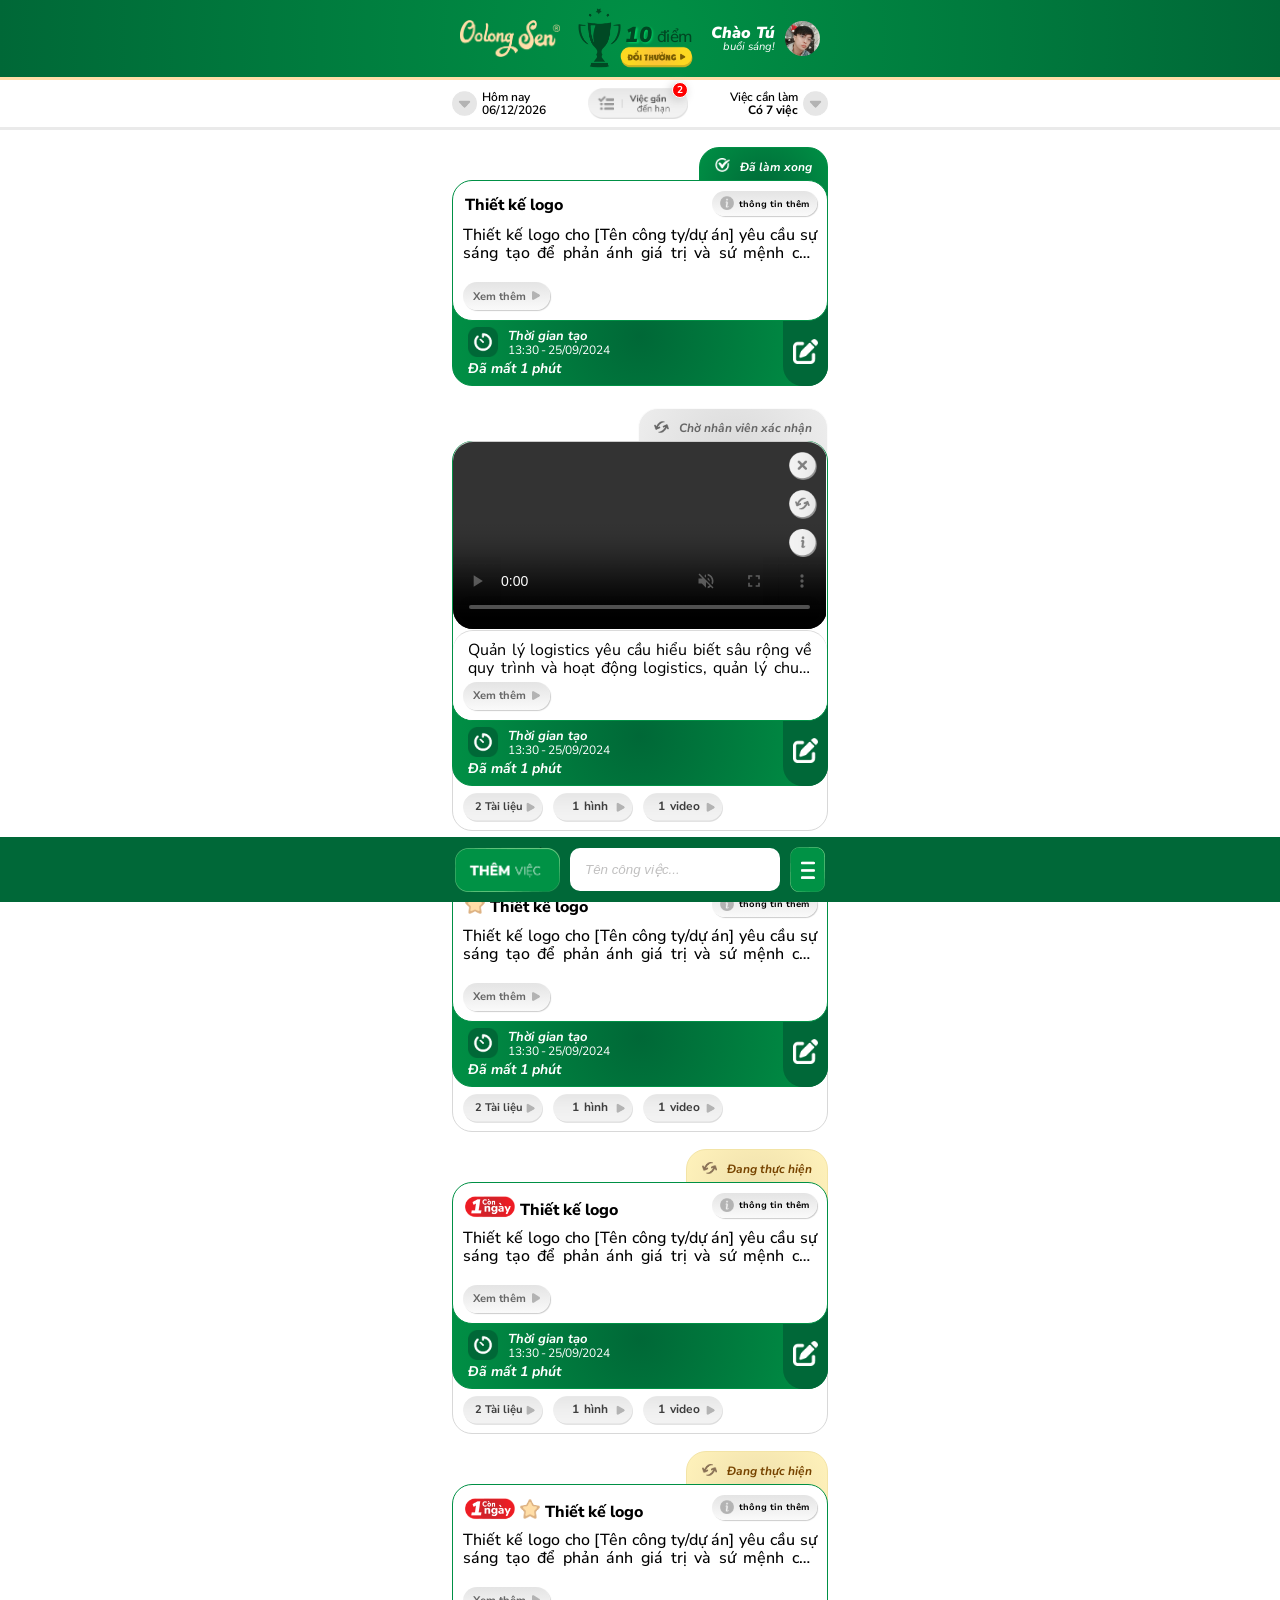
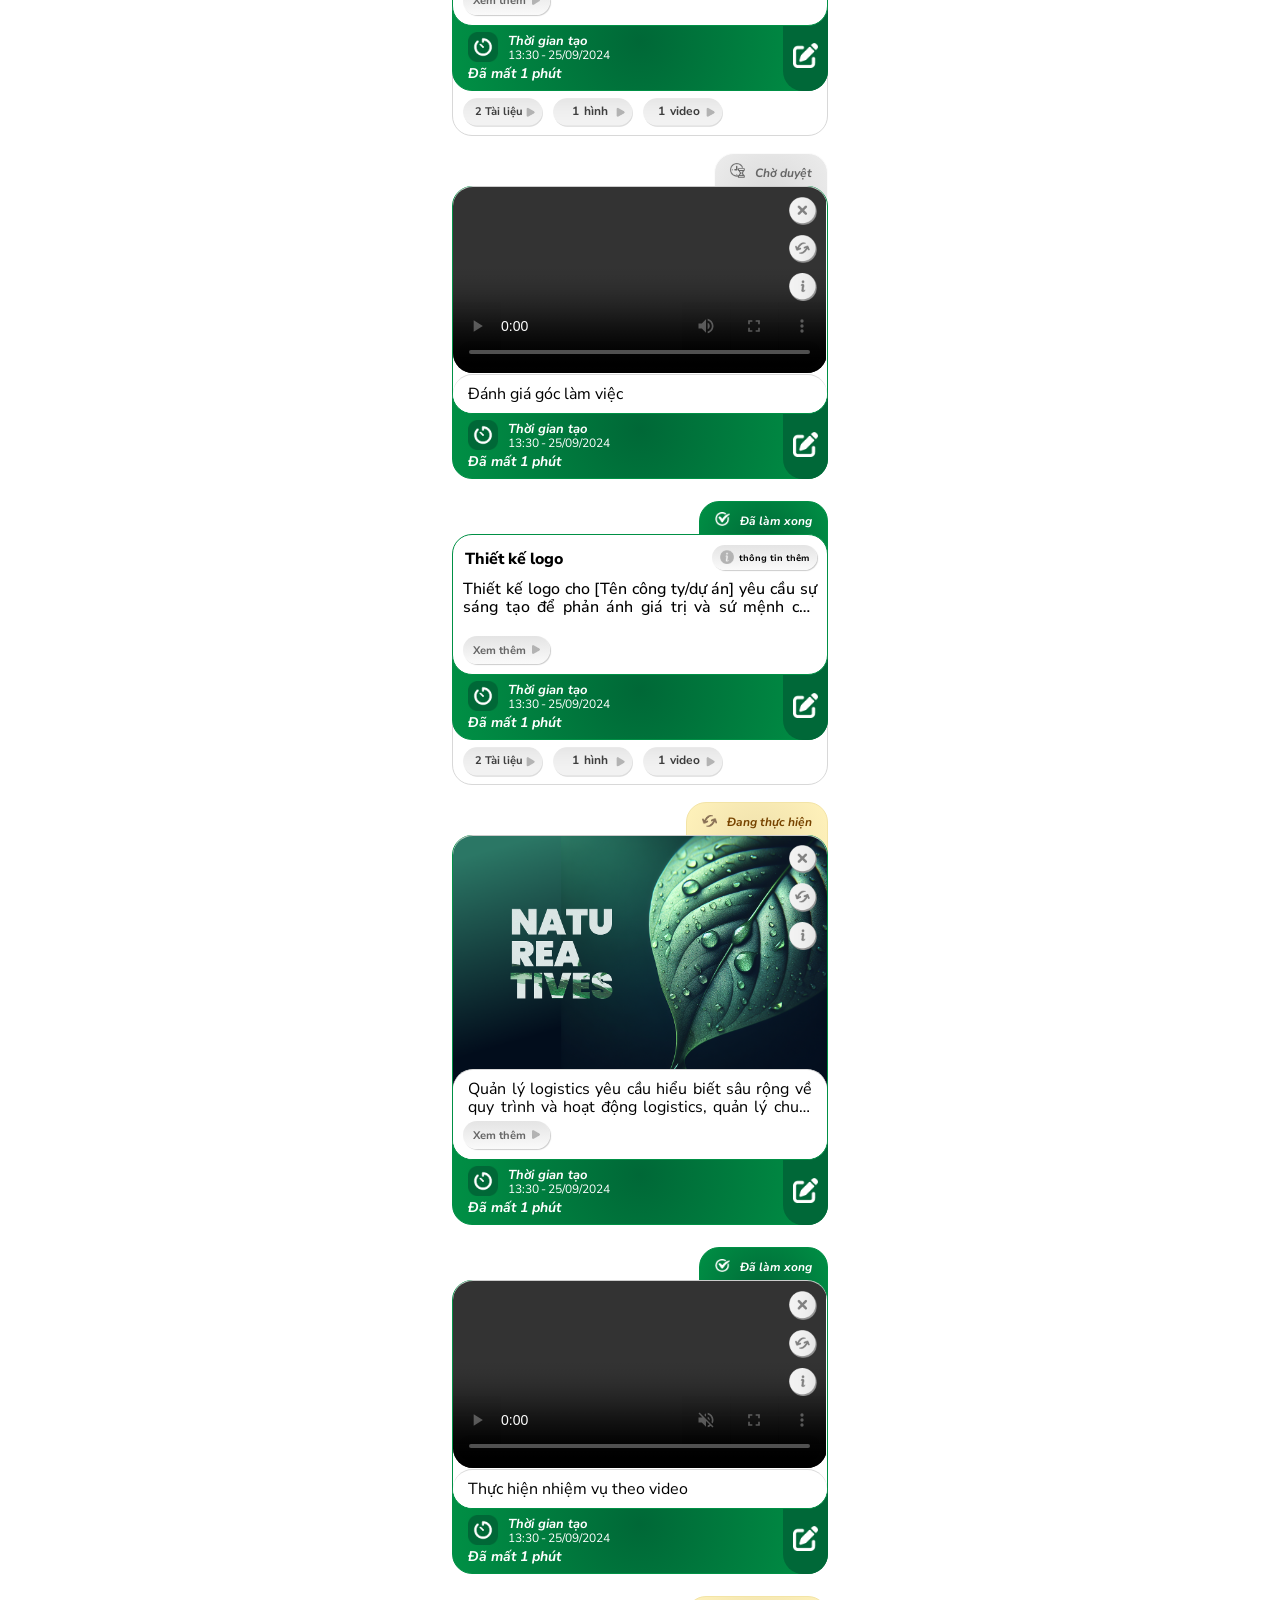
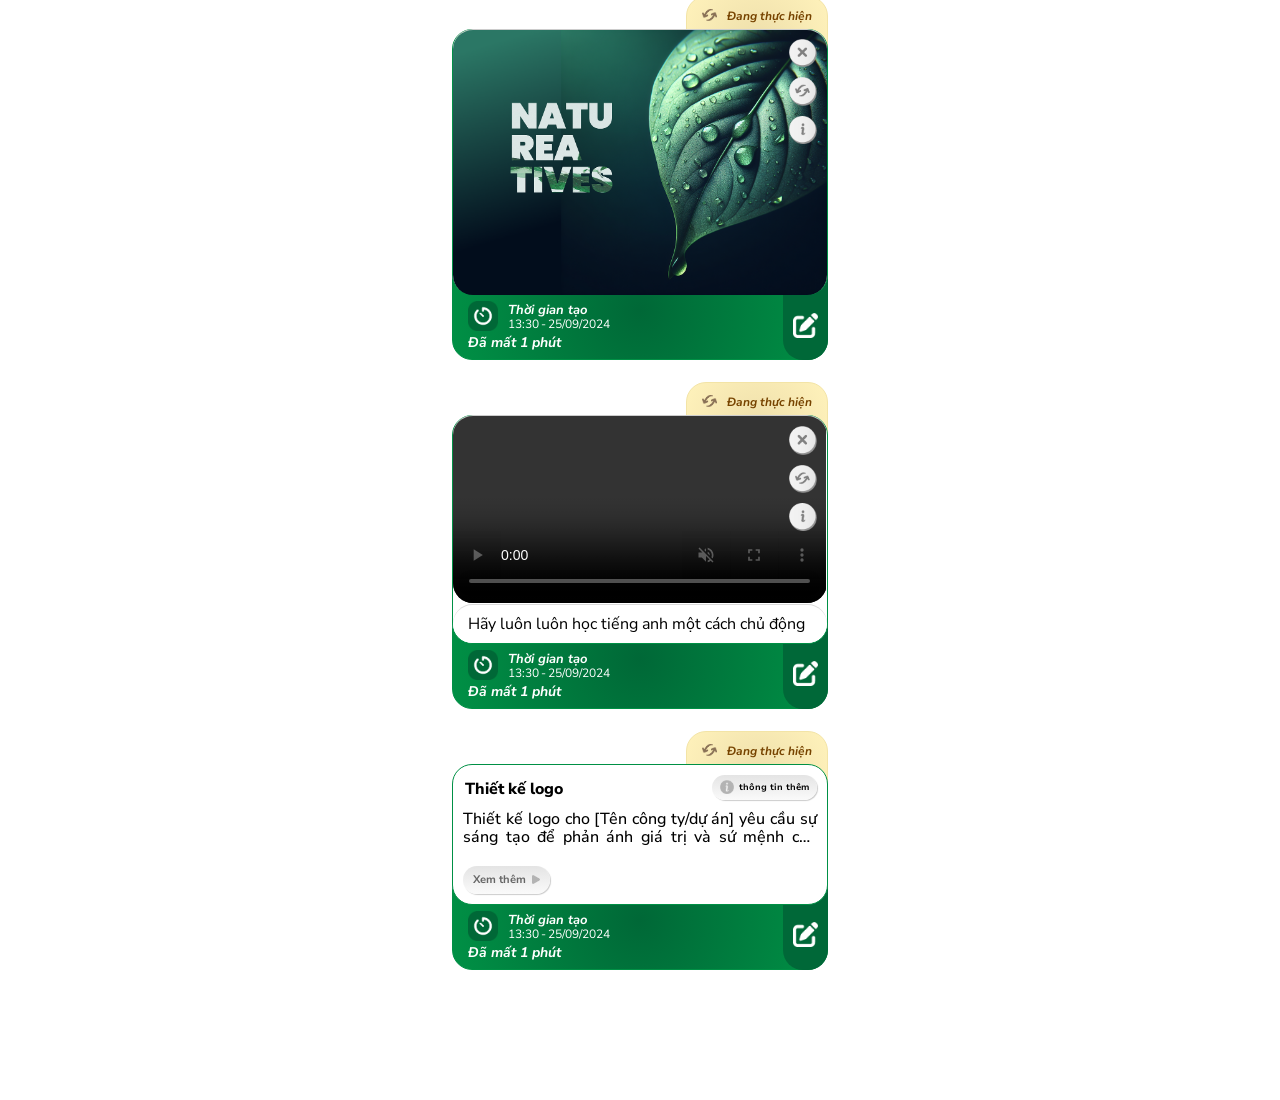
==== home.html @ 33d20d7f "first commit" ====
<!DOCTYPE html>
<html lang="en">

<head>
    <meta charset="UTF-8">
    <meta name="viewport" content="width=device-width, initial-scale=1.0">

    <title>Ecohome Đồng Tháp</title>
    <link rel="stylesheet" href="css/base.css">
    <link rel="stylesheet" href="css/header.css">
    <link rel="stylesheet" href="css/menuDướiHeader.css">
    <link rel="stylesheet" href="css/hộpLựaChọn.css">
    <link rel="stylesheet" href="css/footer.css">
    <link rel="stylesheet" href="css/hộpCôngViệc.css">
    <link rel="stylesheet" href="css/thôngBáo.css">
    <link rel="stylesheet" href="css/giờ.css">
    <link rel="stylesheet" href="css/tiếnTrìnhXửLý.css">
</head>

<body>
    <!-- Chọn giờ -->
    <div id="giờ" class="hide">
        <div>
            <div class="giờ--hộp">
                <div>
                    <div>
                        Chọn thời gian
                    </div>
                    <div>
                        <img src="images/Đóng.png" alt="">
                    </div>
                </div>
                <div class="giờ--hộp__thôngTin">
                    <div>
                        <div>
                            <div class="nútChọnNgàyTừ">
                                <div class="ngàyTừĐượcChọn">
                                    01
                                </div>
                                <div>
                                    <img src="images/Điều Hướng Xuống.png" alt="">
                                </div>
                            </div>
                            <div class="hôpChọnNgàyThángNăm " id="hộpChứaDsNgàyTừ">
                                <div>
                                    <div>
                                        <img src="images/Điều Hướng Lên.png" alt="">
                                    </div>
                                </div>
                                <div id="dsNgàyTừ"></div>
                                <div>
                                    <div>
                                        <img src="images/Điều Hướng Xuống.png" alt="">
                                    </div>
                                </div>
                            </div>
                        </div>
                        <div>
                            <div class="nútChọnThángTừ">
                                <div class="thángTừĐượcChọn">
                                    01
                                </div>
                                <div>
                                    <img src="images/Điều Hướng Xuống.png" alt="">
                                </div>
                            </div>
                            <div class="hôpChọnNgàyThángNăm" id="hộpChứaDsThángTừ">
                                <div>
                                    <div>
                                        <img src="images/Điều Hướng Lên.png" alt="">
                                    </div>
                                </div>
                                <div id="dsThángTừ"></div>
                                <div>
                                    <div>
                                        <img src="images/Điều Hướng Xuống.png" alt="">
                                    </div>
                                </div>
                            </div>
                        </div>
                        <div>
                            <div class="nútChọnNămTừ">
                                <div class="nămTừĐượcChọn">
                                    2024
                                </div>
                                <div>
                                    <img src="images/Điều Hướng Xuống.png" alt="">
                                </div>
                            </div>

                            <div class="hôpChọnNgàyThángNăm" id="hộpChứaDsNămTừ">
                                <div>
                                    <div>
                                        <img src="images/Điều Hướng Lên.png" alt="">
                                    </div>
                                </div>
                                <div id="dsNămTừ"></div>
                                <div>
                                    <div>
                                        <img src="images/Điều Hướng Xuống.png" alt="">
                                    </div>
                                </div>
                            </div>
                        </div>
                    </div>

                    <div>
                        <img src="images/Điều Hướng Tiến Trình.png" alt="">
                    </div>
                    <div>
                        <div>
                            <div class="nútChọnNgàyTới">
                                <div class="ngàyTớiĐượcChọn">
                                    01
                                </div>
                                <div>
                                    <img src="images/Điều Hướng Xuống.png" alt="">
                                </div>
                            </div>
                            <div class="hôpChọnNgàyThángNăm " id="hộpChứaDsNgàyTới">
                                <div>
                                    <div>
                                        <img src="images/Điều Hướng Lên.png" alt="">
                                    </div>
                                </div>
                                <div id="dsNgàyTới"></div>
                                <div>
                                    <div>
                                        <img src="images/Điều Hướng Xuống.png" alt="">
                                    </div>
                                </div>
                            </div>
                        </div>
                        <div>
                            <div class="nútChọnThángTới">
                                <div class="thángTớiĐượcChọn">
                                    01
                                </div>
                                <div>
                                    <img src="images/Điều Hướng Xuống.png" alt="">
                                </div>
                            </div>
                            <div class="hôpChọnNgàyThángNăm" id="hộpChứaDsThángTới">
                                <div>
                                    <div>
                                        <img src="images/Điều Hướng Lên.png" alt="">
                                    </div>
                                </div>
                                <div id="dsThángTới"></div>
                                <div>
                                    <div>
                                        <img src="images/Điều Hướng Xuống.png" alt="">
                                    </div>
                                </div>
                            </div>
                        </div>
                        <div>
                            <div class="nútChọnNămTới">
                                <div class="nămTớiĐượcChọn">
                                    2024
                                </div>
                                <div>
                                    <img src="images/Điều Hướng Xuống.png" alt="">
                                </div>
                            </div>

                            <div class="hôpChọnNgàyThángNăm" id="hộpChứaDsNămTới">
                                <div>
                                    <div>
                                        <img src="images/Điều Hướng Lên.png" alt="">
                                    </div>
                                </div>
                                <div id="dsNămTới"></div>
                                <div>
                                    <div>
                                        <img src="images/Điều Hướng Xuống.png" alt="">
                                    </div>
                                </div>
                            </div>
                        </div>
                    </div>

                </div>
            </div>
            <div class="giờ--chứcNăng">
                <div>
                    <div>
                        <div>
                            <img src="images/Icon-Thông Báo Giờ.png" alt="">
                        </div>
                        <div>
                            Chọn thời gian để xem danh sách công việc
                        </div>
                    </div>
                    <div>
                        XEM
                    </div>
                </div>
            </div>
        </div>
    </div>

    <!-- Header -->
    <header>
        <div>
            <div id="logo">
                <img src="images/Logo.png" alt="">
            </div>
            <div class="đầuTrang__giảiThưởng">
                <div>
                    <img src="images/Cup.png" alt="">
                </div>
                <div class="đầuTrang__giảiThưởng__thôngTin">
                    <div class="đầuTrang__giảiThưởng__thôngTin--sốLượng">
                        <span>10</span>điểm
                    </div>
                    <div>
                        <img src="images/Nút đổi thưởng.png" alt="">
                    </div>
                </div>
            </div>
            <div class="đầuTrang__ngườiDùng">
                <div>
                    <div>Chào <span>Tú</span></div>
                    <div>buổi sáng!</div>
                </div>
                <div><img src="images/User.png" alt=""></div>
            </div>
        </div>
    </header>

    <!-- Menu dưới header -->
    <div id="menu" class="padding-width">
        <div>
            <div class="menu__ngay">
                <div>
                    <img src="images/Nút sổ menu.png" alt="">
                    <div class="hộpChọnNgày hide">
                        <div>Hôm nay</div>
                        <div class="option--màuĐậm">Tuần</div>
                        <div>Tháng</div>
                        <div class="option--màuĐậm">Tùy chọn</div>
                    </div>
                </div>
                <div>
                    <p class="menu__ngay--tên">Hôm nay</p>
                    <p class="menu__ngay--chiTiết">20/09/2024</p>
                </div>
            </div>
            <div class="menu__việcGầnĐếnHạn">
                <div>
                    <img src="images/Nút-việcGầnĐếnHạn.png" alt="">
                </div>
                <div class="menu__việcGầnĐếnHạn--sốLượng"><span>1</span></div>
            </div>
            <div class="menu__việcCầnLàm">
                <div>
                    <p>Việc cần làm</p>
                    <p>Có <span>3</span> việc</p>
                </div>
                <div>
                    <img src="images/Nút sổ menu.png" alt="">
                    <div class="hộpViệCầnLàm hide">
                        <div>Việc ưu tiên</div>
                        <div class="option--màuĐậm">Việc đang thực hiện</div>
                        <div>Việc chờ phê duyệt</div>
                        <div class="option--màuĐậm">Việc đã hoàn tất</div>
                    </div>
                </div>
            </div>
        </div>
    </div>

    <!-- Các hộp công việc -->
    <div id="listCôngViệc">
        <div>
            <div class="hộpCôngViệc">
                <div>
                    <!-- Tiến trình sử lý -->
                    <div id="tiếnTrìnhXửLý" class="hide">
                        <div id="mànHìnhMờTiếnTrình" class="hide"></div>
                        <div class="tiếnTrìnhXửLý__tiêuĐề">
                            <div>
                                <div class="tiếnTrìnhXửLý__tiêuĐề--tên">
                                    <div>
                                        <img src="images/Icon-Tiến Trình.png" alt="">
                                    </div>
                                    <div>
                                        Tiến trình xử lý
                                    </div>
                                </div>
                                <div class="tiếnTrìnhXửLý__tiêuĐề--thôngTin">
                                    <div>
                                        Có <span>1</span> phản hồi
                                    </div>
                                    <div>
                                        <img src="images/Đóng Tiến Trình.png" alt="">
                                    </div>
                                </div>
                            </div>
                        </div>
                        <div class="tiếnTrìnhXửLý__tinNhắn">
                            <div>
                                <div class="tiếnTrìnhXửLý__tinNhắn__danhSách">
                                    <div class="tiếnTrìnhXửLý__tinNhắn__danhSách--yêuCầuXácNhận">
                                        <div class="tiếnTrìnhXửLý__tinNhắn__danhSách--thôngTinThêmNgườiĐềXuất">
                                            <div>
                                                <div>
                                                    <p>Nguyễn Thị Anh Tú Minh</p>
                                                </div>
                                                <div>
                                                    <p>Người đề xuất</p>
                                                </div>
                                            </div>
                                            <div>
                                                Cách 1 phút trước
                                            </div>
                                        </div>
                                        <div class="tiếnTrìnhXửLý__tinNhắn__danhSách--nộiDung">
                                            <div>
                                                <span>Nguyễn Thị Anh Tú Minh</span> yêu cầu bạn xác nhận <span>Thiết
                                                    kế Logo</span>?
                                            </div>
                                            <div class="tiếnTrìnhXửLý__tinNhắn__danhSách--nộiDung__xácNhận">
                                                <div>
                                                    KHÔNG
                                                </div>
                                                <div>
                                                    ĐỒNG Ý
                                                </div>
                                            </div>
                                        </div>
                                        <div class="tiếnTrìnhXửLý__tinNhắn__danhSách--dữLiệuThêm hide">
                                            <div class="hide">
                                                <div class="">
                                                    <div>
                                                        <span>1</span> hình
                                                    </div>
                                                    <div>
                                                        <img src="images/Điều Hướng Tiến Trình.png" alt="">
                                                    </div>
                                                </div>
                                                <div
                                                    class="tiếnTrìnhXửLý__tinNhắn__danhSách--dữLiệuThêm__boxChứaẢnh hide">
                                                    <div>
                                                        <img src="images/ảnh.png" alt="">
                                                    </div>
                                                    <div>
                                                        <img src="images/ảnh.png" alt="">
                                                    </div>
                                                    <div>
                                                        <img src="images/ảnh.png" alt="">
                                                    </div>
                                                </div>
                                            </div>

                                            <div class="hide">
                                                <div>
                                                    <div>
                                                        <span>2</span> hình
                                                    </div>
                                                    <div>
                                                        <img src="images/Điều Hướng Tiến Trình.png" alt="">
                                                    </div>
                                                </div>
                                                <div
                                                    class="tiếnTrìnhXửLý__tinNhắn__danhSách--dữLiệuThêm__boxChứaVideo hide">
                                                    <div>
                                                        <div>
                                                            Pssssssssssssshim hay
                                                        </div>
                                                        <div>
                                                            .mp4
                                                        </div>
                                                    </div>
                                                    <div class="option--màuĐậm">
                                                        <div>
                                                            Pssssssssssssshim hay
                                                        </div>
                                                        <div>
                                                            .mp4
                                                        </div>
                                                    </div>
                                                    <div>
                                                        <div>
                                                            Pssssssssssssshim hay
                                                        </div>
                                                        <div>
                                                            .mp4
                                                        </div>
                                                    </div>
                                                </div>
                                            </div>

                                            <div class="hide">
                                                <div>
                                                    <div>
                                                        <span>2</span> tài liệu
                                                    </div>
                                                    <div>
                                                        <img src="images/Điều Hướng Tiến Trình.png" alt="">
                                                    </div>
                                                </div>
                                                <div
                                                    class="tiếnTrìnhXửLý__tinNhắn__danhSách--dữLiệuThêm__boxChứaTàiLiệu hide">
                                                    <div>
                                                        <div>
                                                            Pssssssssssssshim hay
                                                        </div>
                                                        <div>
                                                            .mp4
                                                        </div>
                                                    </div>
                                                    <div class="option--màuĐậm">
                                                        <div>
                                                            Pssssssssssssshim hay
                                                        </div>
                                                        <div>
                                                            .mp4
                                                        </div>
                                                    </div>
                                                    <div>
                                                        <div>
                                                            Pssssssssssssshim hay
                                                        </div>
                                                        <div>
                                                            .mp4
                                                        </div>
                                                    </div>
                                                </div>
                                            </div>
                                        </div>
                                    </div>

                                </div>
                            </div>
                        </div>
                        <div class="tiếnTrìnhXửLý__côngCụ xácNhậnYêuCầuKhông hide">
                            <div>
                                <div class="tiếnTrìnhXửLý__côngCụ--ôNhập">
                                    <input type="text" placeholder="Lý do từ chối công việc này...">
                                    <div class="hide">
                                        <img src="images/Đóng.png" alt="">
                                    </div>
                                </div>
                                <div class="tiếnTrìnhXửLý__côngCụ--gửi nútGửiXácNhậnYêuCầuKhông">
                                    <img src="images/Gửi tiến trình.png" alt="">
                                </div>
                            </div>
                        </div>

                        <div class="tiếnTrìnhXửLý__fileTrướcKhiGửi hide">
                            <div>
                                <div class="tiếnTrìnhXửLý__fileTrướcKhiGửi--hìnhẢnh hide">
                                    <div>
                                        <div>
                                            <div>
                                                <span>2</span> hình
                                            </div>
                                            <div>
                                                <img src="images/Điều Hướng Tiến Trình.png" alt="">
                                            </div>
                                        </div>
                                        <div class="tiếnTrìnhXửLý__fileTrướcKhiGửi--hìnhẢnh__boxChứa hide">
                                            <div>
                                                <img src="images/ảnh.png" alt="">
                                            </div>
                                            <div>
                                                <img src="images/ảnh.png" alt="">
                                            </div>
                                            <div>
                                                <img src="images/ảnh.png" alt="">
                                            </div>
                                        </div>
                                    </div>
                                </div>
                                <div class="tiếnTrìnhXửLý__fileTrướcKhiGửi--video hide">
                                    <div>
                                        <div>
                                            <div>
                                                <span>2</span> video
                                            </div>
                                            <div>
                                                <img src="images/Điều Hướng Tiến Trình.png" alt="">
                                            </div>
                                        </div>
                                        <div class="tiếnTrìnhXửLý__fileTrướcKhiGửi--video__boxChứa hide">
                                            <div>
                                                <div>
                                                    Pssssssssssssshim hay
                                                </div>
                                                <div>
                                                    .mp4
                                                </div>
                                            </div>
                                            <div class="option--màuĐậm">
                                                <div>
                                                    Pssssssssssssshim hay
                                                </div>
                                                <div>
                                                    .mp4
                                                </div>
                                            </div>
                                            <div>
                                                <div>
                                                    Pssssssssssssshim hay
                                                </div>
                                                <div>
                                                    .mp4
                                                </div>
                                            </div>
                                        </div>
                                    </div>
                                </div>
                                <div class="tiếnTrìnhXửLý__fileTrướcKhiGửi--tàiLiệu hide">
                                    <div>
                                        <div>
                                            <div>
                                                <span>2</span> tài liệu
                                            </div>
                                            <div>
                                                <img src="images/Điều Hướng Tiến Trình.png" alt="">
                                            </div>
                                        </div>
                                        <div class="tiếnTrìnhXửLý__fileTrướcKhiGửi--tàiLiệu__boxChứa hide">
                                            <div>
                                                <div>
                                                    Pssssssssssssshim hay
                                                </div>
                                                <div>
                                                    .mp4
                                                </div>
                                            </div>
                                            <div class="option--màuĐậm">
                                                <div>
                                                    Pssssssssssssshim hay
                                                </div>
                                                <div>
                                                    .mp4
                                                </div>
                                            </div>
                                            <div>
                                                <div>
                                                    Pssssssssssssshim hay
                                                </div>
                                                <div>
                                                    .mp4
                                                </div>
                                            </div>
                                        </div>
                                    </div>
                                </div>
                            </div>
                        </div>

                        <div class="tiếnTrìnhXửLý__côngCụ xácNhậnYêuCầuĐồngÝ hide">
                            <div>
                                <div class="tiếnTrìnhXửLý__côngCụ--ôNhập ẩnHiệnGửiKèmFileTiếnTrình">
                                    <input type="text" placeholder="Nhập nội dung...">
                                    <div class="hide">
                                        <img src="images/Đóng.png" alt="">
                                    </div>
                                </div>
                                <div class="tiếnTrìnhXửLý__côngCụ--đínhKèm">
                                    <img src="images/Đính kèm tiến trình .png" alt="">
                                    <input type="file" multiple class="tiếnTrìnhXửLý__côngCụ--đínhKèm__file">
                                </div>
                                <div class="tiếnTrìnhXửLý__côngCụ--gửi nútGửiXácNhậnYêuCầuĐồngÝ">
                                    <img src="images/Gửi tiến trình.png" alt="">
                                </div>
                            </div>
                        </div>
                    </div>

                    <div class="hộpCôngViệc__trạngThái trạngThái--đangThựcHiện ">
                        <div>
                            <div>
                                <img src="images/ThanhTrạngThái-ĐangThựcHiện.png" alt="">
                            </div>
                            <div>
                                Đang thực hiện
                            </div>
                        </div>
                    </div>
                    <!-- <div class=" hộpCôngViệc__trạngThái trạngThái-đãLàmXong hide">
                                <div>
                                    <img src="images/trạngThái-đãLàmXong.png" alt="">
                                </div>
                            </div>
                            <div class="hộpCôngViệc__trạngThái trạngThái--đangThựcHiện hide">
                                <div>
                                    <img src="images/trạngThái-đangThựcHiện.png" alt="">
                                </div>
                            </div>
                            <div class="hộpCôngViệc__trạngThái trạngThái--chờNhânViênXácNhận hide">
                                <div>
                                    <img src="images/trạngThái-chờNhânViênXácNhận.png" alt="">
                                </div>
                            </div>
                            <div class="hộpCôngViệc__trạngThái trạngThái-chờDuyệt hide">
                                <div>
                                    <img src="images/trạngThái-chờDuyệt.png" alt="">
                                </div>
                            </div> -->

                    <div class="hộpCôngViệc__cảnhBáoKhiThêm hide">
                        <div>
                            Cần thêm tiêu đề cho công việc
                        </div>
                        <div>
                            để không bị hạn chế quyền thao tác
                        </div>
                    </div>

                    <div class="hộpCôngViệc__fileDữLiệu hide">
                        <div>
                            <img src="images/Nút-XemFile.png" alt="">
                            <div class="hộpCôngViệc__fileDữLiệu--tàiLiệu">
                                <p>2</p>
                                <p>Tài liệu</p>
                            </div>
                        </div>
                        <div>
                            <img src="images/Nút-XemFile.png" alt="">
                            <div class="hộpCôngViệc__fileDữLiệu--hình">
                                <p>1</p>
                                <p>hình</p>
                            </div>
                        </div>
                        <div>
                            <img src="images/Nút-XemFile.png" alt="">
                            <div class="hộpCôngViệc__fileDữLiệu--video">
                                <p>1</p>
                                <p>video</p>
                            </div>
                        </div>
                        <div class="hide">
                            <img src="images/Nút-XemFile.png" alt="">
                            <div class="hộpCôngViệc__fileDữLiệu--tàiLiệuBáoCáo">
                                <p>2 <span>tài liệu</span></p>
                                <p>báo cáo</p>
                            </div>
                        </div>
                    </div>

                    <div class="hộpCôngViệc__cácChứcNăng">
                        <div class="hộpCôngViệc__cácChứcNăng__thờiGian">
                            <div>
                                <img src="images/Time.png" alt="">
                            </div>
                            <div>
                                <div>Thời gian tạo</div>
                                <div>
                                    <p>13:30</p>
                                    <p>-</p>
                                    <p>25/09/2024</p>
                                </div>
                            </div>
                        </div>
                        <div class="hộpCôngViệc__cácChứcNăng__deadline">
                            Đã mất <span>1</span> phút
                        </div>

                        <div class="hộpCôngViệc__cácChứcNăng__nútTiếnTrình hide">
                            <div class="hide"><span>2</span> phản hồi</div>
                            <div>Xem yêu cầu</div>
                            <div>
                                <img src="images/icon-ĐiềuHướng.png" alt="">
                            </div>
                        </div>
                    </div>
                    <div class="hộpCôngViệc__nútChứcNăngChính">
                        <div>
                            <img src="images/MởChứcNăng.png" alt="">
                        </div>
                    </div>
                    <div class="hộpCôngViệc__thôngTin">
                        <div class="hộpChọnTùyChỉnhCôngViệc hide">
                            <div>
                                <div>
                                    <div><img src="images/MởRộngMenuCôngViệc.png" alt=""></div>
                                    <div>Quản lý công việc</div>
                                </div>
                                <div class="hộpChọnTùyChỉnhCôngViệc__quảnLýCôngViệc hide">
                                    <div>
                                        <div class="hide">Thêm tiêu đề</div>
                                        <div class="">Sửa tiêu đề</div>
                                    </div>
                                    <div class="option--màuĐậm">
                                        Chỉnh sửa nội dung
                                    </div>
                                    <div>
                                        Gửi tài liệu đính kèm
                                        <input type="file" multiple>
                                    </div>
                                    <div class="option--màuĐậm2">
                                        Xóa công việc
                                    </div>
                                </div>
                            </div>
                            <div class="option--màuĐậm">
                                <div>
                                    <div><img src="images/MởRộngMenuCôngViệc.png" alt=""></div>
                                    <!--chứcNăngĐangHạnChế  -->
                                    <div class="">
                                        <div>Tương tác nhân sự</div>
                                        <div class="hide">đang hạn chế</div>
                                    </div>
                                </div>

                                <div class="hộpChọnTùyChỉnhCôngViệc__tươngTácNhânSự hide">
                                    <div class="hộpChọnTùyChỉnhCôngViệc__tươngTácNhânSự--box1">
                                        <div>
                                            <div> Gửi ai duyệt</div>
                                            <div>
                                                <img src="images/MởRộngMenuCôngViệc2.png" alt="">
                                            </div>
                                        </div>

                                        <div class="hộpChọnTùyChỉnhCôngViệc__tươngTácNhânSự--gửiAiDuyệt hide">
                                            <div>
                                                <div>
                                                    <img src="images/KhôngChọnMenu.png" alt="">
                                                </div>
                                                <div>Bùi Tuấn Tú</div>
                                            </div>
                                            <div class="option--màuĐậm">
                                                <div>
                                                    <img src="images/KhôngChọnMenu.png" alt="">
                                                </div>
                                                <div>Cô Ngọc</div>
                                            </div>
                                        </div>
                                    </div>

                                    <div class="option--màuĐậm hộpChọnTùyChỉnhCôngViệc__tươngTácNhânSự--box2">
                                        <div>
                                            <div>Giao việc cho ai</div>
                                            <div>
                                                <img src="images/MởRộngMenuCôngViệc2.png" alt="">
                                            </div>
                                        </div>

                                        <div class="hộpChọnTùyChỉnhCôngViệc__tươngTácNhânSự--giaoViệcChoAi hide">
                                            <div>
                                                <div>
                                                    <img src="images/KhôngChọnMenu.png" alt="">
                                                </div>
                                                <div>Bùi Tuấn Tú</div>
                                            </div>
                                            <div class="option--màuĐậm">
                                                <div>
                                                    <img src="images/KhôngChọnMenu.png" alt="">
                                                </div>
                                                <div>Cô Ngọc</div>
                                            </div>
                                            <div class="hộpChọnTùyChỉnhCôngViệc__tươngTácNhânSự--giaoViệcChoAi--all">
                                                <div>
                                                    <img src="images/KhôngChọnMenu.png" alt="">
                                                </div>
                                                <div>Tất cả</div>
                                            </div>
                                        </div>
                                    </div>

                                    <div class="hộpChọnTùyChỉnhCôngViệc__tươngTácNhânSự--box3">
                                        <div>
                                            <div>Gửi ai xem</div>
                                            <div>
                                                <img src="images/MởRộngMenuCôngViệc2.png" alt="">
                                            </div>
                                        </div>
                                        <div class="hộpChọnTùyChỉnhCôngViệc__tươngTácNhânSự--gửiAiXem hide">
                                            <div>
                                                <div>
                                                    <img src="images/KhôngChọnMenu.png" alt="">
                                                </div>
                                                <div>Bùi Tuấn Tú</div>
                                            </div>
                                            <div class="option--màuĐậm">
                                                <div>
                                                    <img src="images/KhôngChọnMenu.png" alt="">
                                                </div>
                                                <div>Cô Ngọc</div>
                                            </div>
                                            <div class="hộpChọnTùyChỉnhCôngViệc__tươngTácNhânSự--gửiAiXem--all">
                                                <div>
                                                    <img src="images/ChọnMenu.png" alt="">
                                                </div>
                                                <div>Tất cả</div>
                                            </div>
                                        </div>
                                    </div>

                                    <div class="option--màuĐậm2 hộpChọnTùyChỉnhCôngViệc__tươngTácNhânSự--box4">
                                        <div>
                                            <div>Gửi ai giám sát</div>
                                            <div>
                                                <img src="images/MởRộngMenuCôngViệc2.png" alt="">
                                            </div>
                                        </div>
                                        <div class="hộpChọnTùyChỉnhCôngViệc__tươngTácNhânSự--gửiAiGiámSát hide">
                                            <div>
                                                <div>
                                                    <img src="images/KhôngChọnMenu.png" alt="">
                                                </div>
                                                <div>Bùi Tuấn Tú</div>
                                            </div>
                                            <div class="option--màuĐậm">
                                                <div>
                                                    <img src="images/KhôngChọnMenu.png" alt="">
                                                </div>
                                                <div>Cô Ngọc</div>
                                            </div>
                                        </div>
                                    </div>
                                </div>
                            </div>
                            <div>
                                <div>
                                    <div><img src="images/MởRộngMenuCôngViệc.png" alt=""></div>
                                    <div>Hỗ trợ theo dõi</div>
                                </div>
                                <div class="hộpChọnTùyChỉnhCôngViệc__hỗTrợTheoDõi hide">
                                    <div class="hộpChọnTùyChỉnhCôngViệc__hỗTrợTheoDõi--box1">
                                        <div>Đặt ưu tiên</div>
                                        <div class="hide">Bỏ ưu tiên</div>
                                    </div>
                                    <div class="option--màuĐậm hộpChọnTùyChỉnhCôngViệc__hỗTrợTheoDõi--box2">
                                        <div>
                                            <div>Chủ đề công việc</div>
                                            <div>
                                                <img src="images/MởRộngMenuCôngViệc2.png" alt="">
                                            </div>
                                        </div>
                                        <div class="hộpChọnTùyChỉnhCôngViệc__hỗTrợTheoDõi--chủĐềCôngViệc hide">
                                            <div>
                                                <div>
                                                    <div>20</div>
                                                    <div>chủ đề</div>
                                                </div>
                                                <div>
                                                    <input type="text" placeholder="Tìm chủ đề ...">
                                                </div>
                                            </div>

                                            <div class="hộpChọnTùyChỉnhCôngViệc__hỗTrợTheoDõi--chủĐềCôngViệc--boder">
                                            </div>

                                            <div class="hộpChọnTùyChỉnhCôngViệc__hỗTrợTheoDõi--chủĐềCôngViệc__list">
                                                <div>
                                                    <div>
                                                        101
                                                    </div>
                                                    <div>Việc quan trọng</div>
                                                </div>
                                                <div class="option--màuĐậm">
                                                    <div>
                                                        100
                                                    </div>
                                                    <div>Quản lí nhân sự</div>
                                                </div>
                                                <div>
                                                    <div>
                                                        10
                                                    </div>
                                                    <div>Tiếp thị sản phẩm</div>
                                                </div>
                                                <div class="option--màuĐậm">
                                                    <div>
                                                        1
                                                    </div>
                                                    <div>Thiết kế thương hiệu</div>
                                                </div>
                                                <div>
                                                    <div>
                                                        103
                                                    </div>
                                                    <div>Tiếp thị sản phẩm</div>
                                                </div>
                                                <div class="option--màuĐậm">
                                                    <div>
                                                        1
                                                    </div>
                                                    <div>Thiết kế thương hiệu</div>
                                                </div>
                                            </div>

                                            <div
                                                class="hộpChọnTùyChỉnhCôngViệc__hỗTrợTheoDõi--chủĐềCôngViệc__thêmCôngViệc">
                                                <div>
                                                    Thêm chủ đề
                                                </div>
                                                <div>
                                                    <img src="images/IconThêmChủĐề.png" alt="">
                                                </div>
                                                <div>
                                                    <img src="images/BackGroundThêmChủĐề.png" alt="">
                                                </div>
                                            </div>
                                        </div>
                                    </div>
                                    <div>
                                        <div>Theo dõi</div>
                                        <div class="hide">Bỏ theo dõi</div>
                                    </div>
                                </div>
                            </div>


                            <div class="option--màuĐậm">
                                <div>
                                    <div><img src="images/MởRộngMenuCôngViệc.png" alt=""></div>
                                    <div>Phản hồi công việc</div>
                                </div>
                                <div class="hộpChọnTùyChỉnhCôngViệc__phảnHồiCôngViệc hide">
                                    <div>
                                        Duyệt đề xuất
                                    </div>
                                    <div class="option--màuĐậm hide">
                                        Báo cáo tiến độ
                                    </div>
                                    <div class="hide">
                                        Yêu cầu gia hạn
                                    </div>
                                    <div class="option--màuĐậm hide">
                                        Gửi phản hồi
                                    </div>
                                    <div class="hide">
                                        Hoàn tất công việc
                                    </div>
                                </div>
                            </div>
                            <div>
                                <div>
                                    <div><img src="images/MởRộngMenuCôngViệc.png" alt=""></div>
                                    <div>Khen thưởng</div>
                                </div>
                                <div class="hộpChọnTùyChỉnhCôngViệc__khenThưởng hide">
                                    <div>
                                        Quản lý bảng điểm thành tích
                                    </div>
                                </div>
                            </div>
                        </div>

                        <div class="hộpCôngViệc__thôngTin--hộp1 ">
                            <div class="hộpCôngViệc__thôngTin--hộp1__tiêuĐề">
                                <div class="hide">
                                    <img src="images/Hạn-1 ngày.png" alt="">
                                </div>
                                <div class="hide">
                                    <img src="images/NgôiSao.png" alt="">
                                </div>
                                <div>Thiết kế logo</div>
                            </div>
                            <div class="hộpCôngViệc__thôngTin--hộp1__nútThôngTinThêm">
                                <div>
                                    <img src="images/icon-thôngBáo.png" alt="">
                                </div>
                                <div>
                                    thông tin thêm
                                </div>
                            </div>
                        </div>
                        <div class="hộpCôngViệc__thôngTin--hộp2 hide">
                            <div>
                                <div>Tuấn tú</div>
                                <div>đề xuất</div>
                            </div>
                            <div class="">
                                <div>Ngọc Anh</div>
                                <div>thực hiện</div>
                            </div>
                            <div class="">
                                <div>
                                    <img src="images/NgôiSaoNhỏ.png" alt="">
                                    <span>Đạt</span>
                                </div>
                                <p></p>
                                <div>1 điểm</div>
                            </div>
                        </div>
                        <div class="hộpCôngViệc__thôngTin--hộp3 hộpCôngViệc__thôngTin--hộp3--thêmViệc ">
                            Thiết kế logo cho [Tên công ty/dự án] yêu cầu sự sáng tạo để phản ánh giá trị và sứ
                            mệnh của
                            thương hiệu. Logo cần phải độc đáo, dễ nhận diện và phù hợp với tầm nhìn phát triển
                            dài hạn,
                            đồng thời đảm bảo sự thu hút và chuyên nghiệp trong mọi tình huống sử dụng.
                        </div>
                        <div class="hộpCôngViệc__thôngTin--video  hide">
                            <div class="hộpCôngViệc__thôngTin--video__boxChứa">
                                <video src="videos/chiềuDọc.mp4" controls></video>
                            </div>
                            <div class="hộpCôngViệc__thôngTin--video__chứcNăng">
                                <div>
                                    <img class="hộpCôngViệc__thôngTin--video__chứcNăng--nútXóa"
                                        src="images/XóaCôngViệcFile.png" alt="">
                                    <div
                                        class="hộpCôngViệc__thôngTin--video__chứcNăng--boxXóa xóaKhiKhôngCóNộiDung hide">
                                        <div>
                                            Bạn muốn xóa công việc này?
                                        </div>
                                        <div>
                                            <div>
                                                <img src="images/KhôngĐồngÝXóa.png" alt="">
                                            </div>
                                            <div>
                                                <img src="images/ĐồngÝXóa.png" alt="">
                                            </div>
                                        </div>
                                    </div>
                                    <div class="hộpCôngViệc__thôngTin--video__chứcNăng--boxXóa xoáKhiCóNộiDung hide">
                                        <div>
                                            Bạn muốn giữ lại mô tả của công việc không?
                                        </div>
                                        <div>
                                            <div>
                                                <img src="images/KhôngĐồngÝXóa.png" alt="">
                                            </div>
                                            <div>
                                                <img src="images/ĐồngÝXóa.png" alt="">
                                            </div>
                                        </div>
                                    </div>
                                </div>
                                <div>
                                    <img src="images/ThayNộiDung.png">
                                    <input type="file" class="hộpCôngViệc__thôngTin--video__chứcNăng--nútThayVideo">
                                </div>
                            </div>
                            <div class="">
                                <div>
                                </div>
                                <div class="hộpCôngViệc__thôngTin--video__nút hide">
                                    <div>
                                        <div>Xem thêm</div>
                                        <div>
                                            <img src="images/Điều Hướng Tiến Trình.png" alt="">
                                        </div>
                                    </div>
                                </div>
                            </div>
                        </div>
                        <div class="hộpCôngViệc__thôngTin--img__cóNộiDung hide">
                            <div class="hộpCôngViệc__thôngTin--img__cóNộiDung--boxChứa">
                                <img src="images/ảnh.png" alt="">

                            </div>
                            <div class="hộpCôngViệc__thôngTin--img__ChứcNăng">
                                <div>
                                    <img class="hộpCôngViệc__thôngTin--img__ChứcNăng--nútXóa"
                                        src="images/XóaCôngViệcFile.png" alt="">
                                    <div class="hộpCôngViệc__thôngTin--img__ChứcNăng--boxXóa xóaKhiKhôngCóNộiDung hide">
                                        <div>
                                            Bạn muốn xóa công việc này?
                                        </div>
                                        <div>
                                            <div>
                                                <img src="images/KhôngĐồngÝXóa.png" alt="">
                                            </div>
                                            <div>
                                                <img src="images/ĐồngÝXóa.png" alt="">
                                            </div>
                                        </div>
                                    </div>
                                    <div class="hộpCôngViệc__thôngTin--img__ChứcNăng--boxXóa xoáKhiCóNộiDung hide">
                                        <div>
                                            Bạn muốn giữ lại mô tả của công việc không?
                                        </div>
                                        <div>
                                            <div>
                                                <img src="images/KhôngĐồngÝXóa.png" alt="">
                                            </div>
                                            <div>
                                                <img src="images/ĐồngÝXóa.png" alt="">
                                            </div>
                                        </div>
                                    </div>
                                </div>
                                <div>
                                    <img src="images/ThayNộiDung.png" alt="">
                                    <input type="file" class="hộpCôngViệc__thôngTin--video__chứcNăng--nútThayẢnh">
                                </div>
                            </div>
                            <div class="hide">
                                <div></div>
                                <div class="hộpCôngViệc__thôngTin--img__cóNộiDung--nút hide">
                                    <div>
                                        <div>Xem thêm</div>
                                        <div>
                                            <img src="images/Điều Hướng Tiến Trình.png" alt="">
                                        </div>
                                    </div>
                                </div>
                            </div>
                        </div>
                        <div class="hộpCôngViệc__thôngTin--hộp45">
                            <div class="hộpCôngViệc__thôngTin--hộp4 hide">
                                <div>
                                    <div>Xem thêm</div>
                                    <div>
                                        <img src="images/Điều Hướng Tiến Trình.png" alt="">
                                    </div>
                                </div>
                            </div>
                            <div class="hộpCôngViệc__thôngTin--hộp5 hide">
                                <div>
                                    <div>Cần <span>2</span> người duyệt</div>
                                    <div>
                                        <img src="images/Điều Hướng Tiến Trình.png" alt="">
                                    </div>
                                </div>
                                <div class="boxThôngTinNgườiCầnDuyệt hide">
                                    <div class="hide">
                                        <div>Bùi Tuấn Tú</div>
                                        <div>
                                            <div>
                                                <img src="images/User.png" alt="">
                                            </div>
                                            <div class="hide">
                                                <img src="images/Icon-Xác Nhận.png" alt="">
                                            </div>
                                            <div class="icon-KhôngXácNhận">
                                                <img src="images/Icon-Không Xác Nhận.png" alt="">
                                            </div>
                                        </div>
                                    </div>
                                    <div class="option--màuĐậm hide">
                                        <div>Cô Ngọc</div>
                                        <div>
                                            <div>
                                                <img src="images/User2.png" alt="">
                                            </div>
                                            <div class="hide">
                                                <img src="images/Icon-Xác Nhận.png" alt="">
                                            </div>
                                            <div class="icon-KhôngXácNhận">
                                                <img src="images/Icon-Không Xác Nhận.png" alt="">
                                            </div>
                                        </div>
                                    </div>
                                </div>
                            </div>
                        </div>
                    </div>
                </div>
            </div>

            <div class="hộpCôngViệc">
                <div>
                    <!-- Tiến trình sử lý -->
                    <div id="tiếnTrìnhXửLý" class="hide">
                        <div id="mànHìnhMờTiếnTrình" class="hide"></div>
                        <div class="tiếnTrìnhXửLý__tiêuĐề">
                            <div>
                                <div class="tiếnTrìnhXửLý__tiêuĐề--tên">
                                    <div>
                                        <img src="images/Icon-Tiến Trình.png" alt="">
                                    </div>
                                    <div>
                                        Tiến trình xử lý
                                    </div>
                                </div>
                                <div class="tiếnTrìnhXửLý__tiêuĐề--thôngTin">
                                    <div>
                                        Có <span>1</span> phản hồi
                                    </div>
                                    <div>
                                        <img src="images/Đóng Tiến Trình.png" alt="">
                                    </div>
                                </div>
                            </div>
                        </div>
                        <div class="tiếnTrìnhXửLý__tinNhắn">
                            <div>
                                <div class="tiếnTrìnhXửLý__tinNhắn__danhSách">
                                    <div class="tiếnTrìnhXửLý__tinNhắn__danhSách--yêuCầuXácNhận">
                                        <div class="tiếnTrìnhXửLý__tinNhắn__danhSách--thôngTinThêmNgườiĐềXuất">
                                            <div>
                                                <div>
                                                    <p>Nguyễn Thị Anh Tú Minh</p>
                                                </div>
                                                <div>
                                                    <p>Người đề xuất</p>
                                                </div>
                                            </div>
                                            <div>
                                                Cách 1 phút trước
                                            </div>
                                        </div>
                                        <div class="tiếnTrìnhXửLý__tinNhắn__danhSách--nộiDung">
                                            <div>
                                                <span>Nguyễn Thị Anh Tú Minh</span> yêu cầu bạn xác nhận <span>Thiết
                                                    kế Logo</span>?
                                            </div>
                                            <div class="tiếnTrìnhXửLý__tinNhắn__danhSách--nộiDung__xácNhận">
                                                <div>
                                                    KHÔNG
                                                </div>
                                                <div>
                                                    ĐỒNG Ý
                                                </div>
                                            </div>
                                        </div>
                                        <div class="tiếnTrìnhXửLý__tinNhắn__danhSách--dữLiệuThêm hide">
                                            <div class="hide">
                                                <div class="">
                                                    <div>
                                                        <span>1</span> hình
                                                    </div>
                                                    <div>
                                                        <img src="images/Điều Hướng Tiến Trình.png" alt="">
                                                    </div>
                                                </div>
                                                <div
                                                    class="tiếnTrìnhXửLý__tinNhắn__danhSách--dữLiệuThêm__boxChứaẢnh hide">
                                                    <div>
                                                        <img src="images/ảnh.png" alt="">
                                                    </div>
                                                    <div>
                                                        <img src="images/ảnh.png" alt="">
                                                    </div>
                                                    <div>
                                                        <img src="images/ảnh.png" alt="">
                                                    </div>
                                                </div>
                                            </div>

                                            <div class="hide">
                                                <div>
                                                    <div>
                                                        <span>2</span> hình
                                                    </div>
                                                    <div>
                                                        <img src="images/Điều Hướng Tiến Trình.png" alt="">
                                                    </div>
                                                </div>
                                                <div
                                                    class="tiếnTrìnhXửLý__tinNhắn__danhSách--dữLiệuThêm__boxChứaVideo hide">
                                                    <div>
                                                        <div>
                                                            Pssssssssssssshim hay
                                                        </div>
                                                        <div>
                                                            .mp4
                                                        </div>
                                                    </div>
                                                    <div class="option--màuĐậm">
                                                        <div>
                                                            Pssssssssssssshim hay
                                                        </div>
                                                        <div>
                                                            .mp4
                                                        </div>
                                                    </div>
                                                    <div>
                                                        <div>
                                                            Pssssssssssssshim hay
                                                        </div>
                                                        <div>
                                                            .mp4
                                                        </div>
                                                    </div>
                                                </div>
                                            </div>

                                            <div class="hide">
                                                <div>
                                                    <div>
                                                        <span>2</span> tài liệu
                                                    </div>
                                                    <div>
                                                        <img src="images/Điều Hướng Tiến Trình.png" alt="">
                                                    </div>
                                                </div>
                                                <div
                                                    class="tiếnTrìnhXửLý__tinNhắn__danhSách--dữLiệuThêm__boxChứaTàiLiệu hide">
                                                    <div>
                                                        <div>
                                                            Pssssssssssssshim hay
                                                        </div>
                                                        <div>
                                                            .mp4
                                                        </div>
                                                    </div>
                                                    <div class="option--màuĐậm">
                                                        <div>
                                                            Pssssssssssssshim hay
                                                        </div>
                                                        <div>
                                                            .mp4
                                                        </div>
                                                    </div>
                                                    <div>
                                                        <div>
                                                            Pssssssssssssshim hay
                                                        </div>
                                                        <div>
                                                            .mp4
                                                        </div>
                                                    </div>
                                                </div>
                                            </div>
                                        </div>
                                    </div>

                                </div>
                            </div>
                        </div>
                        <div class="tiếnTrìnhXửLý__côngCụ xácNhậnYêuCầuKhông hide">
                            <div>
                                <div class="tiếnTrìnhXửLý__côngCụ--ôNhập">
                                    <input type="text" placeholder="Lý do từ chối công việc này...">
                                    <div class="hide">
                                        <img src="images/Đóng.png" alt="">
                                    </div>
                                </div>
                                <div class="tiếnTrìnhXửLý__côngCụ--gửi nútGửiXácNhậnYêuCầuKhông">
                                    <img src="images/Gửi tiến trình.png" alt="">
                                </div>
                            </div>
                        </div>

                        <div class="tiếnTrìnhXửLý__fileTrướcKhiGửi hide">
                            <div>
                                <div class="tiếnTrìnhXửLý__fileTrướcKhiGửi--hìnhẢnh hide">
                                    <div>
                                        <div>
                                            <div>
                                                <span>2</span> hình
                                            </div>
                                            <div>
                                                <img src="images/Điều Hướng Tiến Trình.png" alt="">
                                            </div>
                                        </div>
                                        <div class="tiếnTrìnhXửLý__fileTrướcKhiGửi--hìnhẢnh__boxChứa hide">
                                            <div>
                                                <img src="images/ảnh.png" alt="">
                                            </div>
                                            <div>
                                                <img src="images/ảnh.png" alt="">
                                            </div>
                                            <div>
                                                <img src="images/ảnh.png" alt="">
                                            </div>
                                        </div>
                                    </div>
                                </div>
                                <div class="tiếnTrìnhXửLý__fileTrướcKhiGửi--video hide">
                                    <div>
                                        <div>
                                            <div>
                                                <span>2</span> video
                                            </div>
                                            <div>
                                                <img src="images/Điều Hướng Tiến Trình.png" alt="">
                                            </div>
                                        </div>
                                        <div class="tiếnTrìnhXửLý__fileTrướcKhiGửi--video__boxChứa hide">
                                            <div>
                                                <div>
                                                    Pssssssssssssshim hay
                                                </div>
                                                <div>
                                                    .mp4
                                                </div>
                                            </div>
                                            <div class="option--màuĐậm">
                                                <div>
                                                    Pssssssssssssshim hay
                                                </div>
                                                <div>
                                                    .mp4
                                                </div>
                                            </div>
                                            <div>
                                                <div>
                                                    Pssssssssssssshim hay
                                                </div>
                                                <div>
                                                    .mp4
                                                </div>
                                            </div>
                                        </div>
                                    </div>
                                </div>
                                <div class="tiếnTrìnhXửLý__fileTrướcKhiGửi--tàiLiệu hide">
                                    <div>
                                        <div>
                                            <div>
                                                <span>2</span> tài liệu
                                            </div>
                                            <div>
                                                <img src="images/Điều Hướng Tiến Trình.png" alt="">
                                            </div>
                                        </div>
                                        <div class="tiếnTrìnhXửLý__fileTrướcKhiGửi--tàiLiệu__boxChứa hide">
                                            <div>
                                                <div>
                                                    Pssssssssssssshim hay
                                                </div>
                                                <div>
                                                    .mp4
                                                </div>
                                            </div>
                                            <div class="option--màuĐậm">
                                                <div>
                                                    Pssssssssssssshim hay
                                                </div>
                                                <div>
                                                    .mp4
                                                </div>
                                            </div>
                                            <div>
                                                <div>
                                                    Pssssssssssssshim hay
                                                </div>
                                                <div>
                                                    .mp4
                                                </div>
                                            </div>
                                        </div>
                                    </div>
                                </div>
                            </div>
                        </div>

                        <div class="tiếnTrìnhXửLý__côngCụ xácNhậnYêuCầuĐồngÝ hide">
                            <div>
                                <div class="tiếnTrìnhXửLý__côngCụ--ôNhập ẩnHiệnGửiKèmFileTiếnTrình">
                                    <input type="text" placeholder="Nhập nội dung...">
                                    <div class="hide">
                                        <img src="images/Đóng.png" alt="">
                                    </div>
                                </div>
                                <div class="tiếnTrìnhXửLý__côngCụ--đínhKèm">
                                    <img src="images/Đính kèm tiến trình .png" alt="">
                                    <input type="file" multiple class="tiếnTrìnhXửLý__côngCụ--đínhKèm__file">
                                </div>
                                <div class="tiếnTrìnhXửLý__côngCụ--gửi nútGửiXácNhậnYêuCầuĐồngÝ">
                                    <img src="images/Gửi tiến trình.png" alt="">
                                </div>
                            </div>
                        </div>
                    </div>

                    <div class="hộpCôngViệc__trạngThái trạngThái--đangThựcHiện ">
                        <div>
                            <div>
                                <img src="images/ThanhTrạngThái-ĐangThựcHiện.png" alt="">
                            </div>
                            <div>
                                Đang thực hiện
                            </div>
                        </div>
                    </div>
                    <!-- <div class=" hộpCôngViệc__trạngThái trạngThái-đãLàmXong hide">
                                <div>
                                    <img src="images/trạngThái-đãLàmXong.png" alt="">
                                </div>
                            </div>
                            <div class="hộpCôngViệc__trạngThái trạngThái--đangThựcHiện hide">
                                <div>
                                    <img src="images/trạngThái-đangThựcHiện.png" alt="">
                                </div>
                            </div>
                            <div class="hộpCôngViệc__trạngThái trạngThái--chờNhânViênXácNhận hide">
                                <div>
                                    <img src="images/trạngThái-chờNhânViênXácNhận.png" alt="">
                                </div>
                            </div>
                            <div class="hộpCôngViệc__trạngThái trạngThái-chờDuyệt hide">
                                <div>
                                    <img src="images/trạngThái-chờDuyệt.png" alt="">
                                </div>
                            </div> -->

                    <div class="hộpCôngViệc__cảnhBáoKhiThêm hide">
                        <div>
                            Cần thêm tiêu đề cho công việc
                        </div>
                        <div>
                            để không bị hạn chế quyền thao tác
                        </div>
                    </div>

                    <div class="hộpCôngViệc__fileDữLiệu hide">
                        <div>
                            <img src="images/Nút-XemFile.png" alt="">
                            <div class="hộpCôngViệc__fileDữLiệu--tàiLiệu">
                                <p>2</p>
                                <p>Tài liệu</p>
                            </div>
                        </div>
                        <div>
                            <img src="images/Nút-XemFile.png" alt="">
                            <div class="hộpCôngViệc__fileDữLiệu--hình">
                                <p>1</p>
                                <p>hình</p>
                            </div>
                        </div>
                        <div>
                            <img src="images/Nút-XemFile.png" alt="">
                            <div class="hộpCôngViệc__fileDữLiệu--video">
                                <p>1</p>
                                <p>video</p>
                            </div>
                        </div>
                        <div class="hide">
                            <img src="images/Nút-XemFile.png" alt="">
                            <div class="hộpCôngViệc__fileDữLiệu--tàiLiệuBáoCáo">
                                <p>2 <span>tài liệu</span></p>
                                <p>báo cáo</p>
                            </div>
                        </div>
                    </div>

                    <div class="hộpCôngViệc__cácChứcNăng">
                        <div class="hộpCôngViệc__cácChứcNăng__thờiGian">
                            <div>
                                <img src="images/Time.png" alt="">
                            </div>
                            <div>
                                <div>Thời gian tạo</div>
                                <div>
                                    <p>13:30</p>
                                    <p>-</p>
                                    <p>25/09/2024</p>
                                </div>
                            </div>
                        </div>
                        <div class="hộpCôngViệc__cácChứcNăng__deadline">
                            Đã mất <span>1</span> phút
                        </div>

                        <div class="hộpCôngViệc__cácChứcNăng__nútTiếnTrình hide">
                            <div class="hide"><span>2</span> phản hồi</div>
                            <div>Xem yêu cầu</div>
                            <div>
                                <img src="images/icon-ĐiềuHướng.png" alt="">
                            </div>
                        </div>
                    </div>
                    <div class="hộpCôngViệc__nútChứcNăngChính">
                        <div>
                            <img src="images/MởChứcNăng.png" alt="">
                        </div>
                    </div>
                    <div class="hộpCôngViệc__thôngTin">
                        <div class="hộpChọnTùyChỉnhCôngViệc hide">
                            <div>
                                <div>
                                    <div><img src="images/MởRộngMenuCôngViệc.png" alt=""></div>
                                    <div>Quản lý công việc</div>
                                </div>
                                <div class="hộpChọnTùyChỉnhCôngViệc__quảnLýCôngViệc hide">
                                    <div>
                                        <div class="hide">Thêm tiêu đề</div>
                                        <div class="">Sửa tiêu đề</div>
                                    </div>
                                    <div class="option--màuĐậm">
                                        Chỉnh sửa nội dung
                                    </div>
                                    <div>
                                        Gửi tài liệu đính kèm
                                        <input type="file" multiple>
                                    </div>
                                    <div class="option--màuĐậm2">
                                        Xóa công việc
                                    </div>
                                </div>
                            </div>
                            <div class="option--màuĐậm">
                                <div>
                                    <div><img src="images/MởRộngMenuCôngViệc.png" alt=""></div>
                                    <!--chứcNăngĐangHạnChế  -->
                                    <div class="">
                                        <div>Tương tác nhân sự</div>
                                        <div class="hide">đang hạn chế</div>
                                    </div>
                                </div>

                                <div class="hộpChọnTùyChỉnhCôngViệc__tươngTácNhânSự hide">
                                    <div class="hộpChọnTùyChỉnhCôngViệc__tươngTácNhânSự--box1">
                                        <div>
                                            <div> Gửi ai duyệt</div>
                                            <div>
                                                <img src="images/MởRộngMenuCôngViệc2.png" alt="">
                                            </div>
                                        </div>

                                        <div class="hộpChọnTùyChỉnhCôngViệc__tươngTácNhânSự--gửiAiDuyệt hide">
                                            <div>
                                                <div>
                                                    <img src="images/KhôngChọnMenu.png" alt="">
                                                </div>
                                                <div>Bùi Tuấn Tú</div>
                                            </div>
                                            <div class="option--màuĐậm">
                                                <div>
                                                    <img src="images/KhôngChọnMenu.png" alt="">
                                                </div>
                                                <div>Cô Ngọc</div>
                                            </div>
                                        </div>
                                    </div>

                                    <div class="option--màuĐậm hộpChọnTùyChỉnhCôngViệc__tươngTácNhânSự--box2">
                                        <div>
                                            <div>Giao việc cho ai</div>
                                            <div>
                                                <img src="images/MởRộngMenuCôngViệc2.png" alt="">
                                            </div>
                                        </div>

                                        <div class="hộpChọnTùyChỉnhCôngViệc__tươngTácNhânSự--giaoViệcChoAi hide">
                                            <div>
                                                <div>
                                                    <img src="images/KhôngChọnMenu.png" alt="">
                                                </div>
                                                <div>Bùi Tuấn Tú</div>
                                            </div>
                                            <div class="option--màuĐậm">
                                                <div>
                                                    <img src="images/KhôngChọnMenu.png" alt="">
                                                </div>
                                                <div>Cô Ngọc</div>
                                            </div>
                                            <div class="hộpChọnTùyChỉnhCôngViệc__tươngTácNhânSự--giaoViệcChoAi--all">
                                                <div>
                                                    <img src="images/KhôngChọnMenu.png" alt="">
                                                </div>
                                                <div>Tất cả</div>
                                            </div>
                                        </div>
                                    </div>

                                    <div class="hộpChọnTùyChỉnhCôngViệc__tươngTácNhânSự--box3">
                                        <div>
                                            <div>Gửi ai xem</div>
                                            <div>
                                                <img src="images/MởRộngMenuCôngViệc2.png" alt="">
                                            </div>
                                        </div>
                                        <div class="hộpChọnTùyChỉnhCôngViệc__tươngTácNhânSự--gửiAiXem hide">
                                            <div>
                                                <div>
                                                    <img src="images/KhôngChọnMenu.png" alt="">
                                                </div>
                                                <div>Bùi Tuấn Tú</div>
                                            </div>
                                            <div class="option--màuĐậm">
                                                <div>
                                                    <img src="images/KhôngChọnMenu.png" alt="">
                                                </div>
                                                <div>Cô Ngọc</div>
                                            </div>
                                            <div class="hộpChọnTùyChỉnhCôngViệc__tươngTácNhânSự--gửiAiXem--all">
                                                <div>
                                                    <img src="images/ChọnMenu.png" alt="">
                                                </div>
                                                <div>Tất cả</div>
                                            </div>
                                        </div>
                                    </div>

                                    <div class="option--màuĐậm2 hộpChọnTùyChỉnhCôngViệc__tươngTácNhânSự--box4">
                                        <div>
                                            <div>Gửi ai giám sát</div>
                                            <div>
                                                <img src="images/MởRộngMenuCôngViệc2.png" alt="">
                                            </div>
                                        </div>
                                        <div class="hộpChọnTùyChỉnhCôngViệc__tươngTácNhânSự--gửiAiGiámSát hide">
                                            <div>
                                                <div>
                                                    <img src="images/KhôngChọnMenu.png" alt="">
                                                </div>
                                                <div>Bùi Tuấn Tú</div>
                                            </div>
                                            <div class="option--màuĐậm">
                                                <div>
                                                    <img src="images/KhôngChọnMenu.png" alt="">
                                                </div>
                                                <div>Cô Ngọc</div>
                                            </div>
                                        </div>
                                    </div>
                                </div>
                            </div>
                            <div>
                                <div>
                                    <div><img src="images/MởRộngMenuCôngViệc.png" alt=""></div>
                                    <div>Hỗ trợ theo dõi</div>
                                </div>
                                <div class="hộpChọnTùyChỉnhCôngViệc__hỗTrợTheoDõi hide">
                                    <div class="hộpChọnTùyChỉnhCôngViệc__hỗTrợTheoDõi--box1">
                                        <div>Đặt ưu tiên</div>
                                        <div class="hide">Bỏ ưu tiên</div>
                                    </div>
                                    <div class="option--màuĐậm hộpChọnTùyChỉnhCôngViệc__hỗTrợTheoDõi--box2">
                                        <div>
                                            <div>Chủ đề công việc</div>
                                            <div>
                                                <img src="images/MởRộngMenuCôngViệc2.png" alt="">
                                            </div>
                                        </div>
                                        <div class="hộpChọnTùyChỉnhCôngViệc__hỗTrợTheoDõi--chủĐềCôngViệc hide">
                                            <div>
                                                <div>
                                                    <div>20</div>
                                                    <div>chủ đề</div>
                                                </div>
                                                <div>
                                                    <input type="text" placeholder="Tìm chủ đề ...">
                                                </div>
                                            </div>

                                            <div class="hộpChọnTùyChỉnhCôngViệc__hỗTrợTheoDõi--chủĐềCôngViệc--boder">
                                            </div>

                                            <div class="hộpChọnTùyChỉnhCôngViệc__hỗTrợTheoDõi--chủĐềCôngViệc__list">
                                                <div>
                                                    <div>
                                                        101
                                                    </div>
                                                    <div>Việc quan trọng</div>
                                                </div>
                                                <div class="option--màuĐậm">
                                                    <div>
                                                        100
                                                    </div>
                                                    <div>Quản lí nhân sự</div>
                                                </div>
                                                <div>
                                                    <div>
                                                        10
                                                    </div>
                                                    <div>Tiếp thị sản phẩm</div>
                                                </div>
                                                <div class="option--màuĐậm">
                                                    <div>
                                                        1
                                                    </div>
                                                    <div>Thiết kế thương hiệu</div>
                                                </div>
                                                <div>
                                                    <div>
                                                        103
                                                    </div>
                                                    <div>Tiếp thị sản phẩm</div>
                                                </div>
                                                <div class="option--màuĐậm">
                                                    <div>
                                                        1
                                                    </div>
                                                    <div>Thiết kế thương hiệu</div>
                                                </div>
                                            </div>

                                            <div
                                                class="hộpChọnTùyChỉnhCôngViệc__hỗTrợTheoDõi--chủĐềCôngViệc__thêmCôngViệc">
                                                <div>
                                                    Thêm chủ đề
                                                </div>
                                                <div>
                                                    <img src="images/IconThêmChủĐề.png" alt="">
                                                </div>
                                                <div>
                                                    <img src="images/BackGroundThêmChủĐề.png" alt="">
                                                </div>
                                            </div>
                                        </div>
                                    </div>
                                    <div>
                                        <div>Theo dõi</div>
                                        <div class="hide">Bỏ theo dõi</div>
                                    </div>
                                </div>
                            </div>


                            <div class="option--màuĐậm">
                                <div>
                                    <div><img src="images/MởRộngMenuCôngViệc.png" alt=""></div>
                                    <div>Phản hồi công việc</div>
                                </div>
                                <div class="hộpChọnTùyChỉnhCôngViệc__phảnHồiCôngViệc hide">
                                    <div>
                                        Duyệt đề xuất
                                    </div>
                                    <div class="option--màuĐậm hide">
                                        Báo cáo tiến độ
                                    </div>
                                    <div class="hide">
                                        Yêu cầu gia hạn
                                    </div>
                                    <div class="option--màuĐậm hide">
                                        Gửi phản hồi
                                    </div>
                                    <div class="hide">
                                        Hoàn tất công việc
                                    </div>
                                </div>
                            </div>
                            <div>
                                <div>
                                    <div><img src="images/MởRộngMenuCôngViệc.png" alt=""></div>
                                    <div>Khen thưởng</div>
                                </div>
                                <div class="hộpChọnTùyChỉnhCôngViệc__khenThưởng hide">
                                    <div>
                                        Quản lý bảng điểm thành tích
                                    </div>
                                </div>
                            </div>
                        </div>

                        <div class="hộpCôngViệc__thôngTin--hộp1 ">
                            <div class="hộpCôngViệc__thôngTin--hộp1__tiêuĐề">
                                <div class="hide">
                                    <img src="images/Hạn-1 ngày.png" alt="">
                                </div>
                                <div class="hide">
                                    <img src="images/NgôiSao.png" alt="">
                                </div>
                                <div>Thiết kế logo</div>
                            </div>
                            <div class="hộpCôngViệc__thôngTin--hộp1__nútThôngTinThêm">
                                <div>
                                    <img src="images/icon-thôngBáo.png" alt="">
                                </div>
                                <div>
                                    thông tin thêm
                                </div>
                            </div>
                        </div>
                        <div class="hộpCôngViệc__thôngTin--hộp2 hide">
                            <div>
                                <div>Tuấn tú</div>
                                <div>đề xuất</div>
                            </div>
                            <div class="">
                                <div>Ngọc Anh</div>
                                <div>thực hiện</div>
                            </div>
                            <div class="">
                                <div>
                                    <img src="images/NgôiSaoNhỏ.png" alt="">
                                    <span>Đạt</span>
                                </div>
                                <p></p>
                                <div>1 điểm</div>
                            </div>
                        </div>
                        <div class="hộpCôngViệc__thôngTin--hộp3 hộpCôngViệc__thôngTin--hộp3--thêmViệc hide">
                            Thiết kế logo cho [Tên công ty/dự án] yêu cầu sự sáng tạo để phản ánh giá trị và sứ
                            mệnh của
                            thương hiệu. Logo cần phải độc đáo, dễ nhận diện và phù hợp với tầm nhìn phát triển
                            dài hạn,
                            đồng thời đảm bảo sự thu hút và chuyên nghiệp trong mọi tình huống sử dụng.
                        </div>
                        <div class="hộpCôngViệc__thôngTin--video">
                            <div class="hộpCôngViệc__thôngTin--video__boxChứa">
                                <video
                                    src="videos/yt1s.com - Học Tiếng Anh Qua Những Đoạn Video Ngắn  Những Câu Nói Hay  20 English For Life.mp4"
                                    controls></video>
                            </div>
                            <div class="hộpCôngViệc__thôngTin--video__chứcNăng">
                                <div>
                                    <img class="hộpCôngViệc__thôngTin--video__chứcNăng--nútXóa"
                                        src="images/XóaCôngViệcFile.png" alt="">
                                    <div
                                        class="hộpCôngViệc__thôngTin--video__chứcNăng--boxXóa xóaKhiKhôngCóNộiDung hide">
                                        <div>
                                            Bạn muốn xóa công việc này?
                                        </div>
                                        <div>
                                            <div>
                                                <img src="images/KhôngĐồngÝXóa.png" alt="">
                                            </div>
                                            <div>
                                                <img src="images/ĐồngÝXóa.png" alt="">
                                            </div>
                                        </div>
                                    </div>
                                    <div class="hộpCôngViệc__thôngTin--video__chứcNăng--boxXóa xoáKhiCóNộiDung hide">
                                        <div>
                                            Bạn muốn giữ lại mô tả của công việc không?
                                        </div>
                                        <div>
                                            <div>
                                                <img src="images/KhôngĐồngÝXóa.png" alt="">
                                            </div>
                                            <div>
                                                <img src="images/ĐồngÝXóa.png" alt="">
                                            </div>
                                        </div>
                                    </div>
                                </div>
                                <div>
                                    <img src="images/ThayNộiDung.png">
                                    <input type="file" class="hộpCôngViệc__thôngTin--video__chứcNăng--nútThayVideo">
                                </div>
                                <div>
                                    <img src="images/NútThôngTinThêmFile.png" alt=""
                                        class="hộpCôngViệc__thôngTin--video__chứcNăng--nútXemThêm">
                                </div>
                            </div>
                            <div class="">
                                <div>Hãy luôn luôn học tiếng anh một cách chủ động
                                </div>
                                <div class="hộpCôngViệc__thôngTin--video__nút hide">
                                    <div>
                                        <div>Xem thêm</div>
                                        <div>
                                            <img src="images/Điều Hướng Tiến Trình.png" alt="">
                                        </div>
                                    </div>
                                </div>
                            </div>
                        </div>
                        <div class="hộpCôngViệc__thôngTin--img__cóNộiDung hide">
                            <div class="hộpCôngViệc__thôngTin--img__cóNộiDung--boxChứa">
                                <img src="images/ảnh.png" alt="">

                            </div>
                            <div class="hộpCôngViệc__thôngTin--img__ChứcNăng">
                                <div>
                                    <img class="hộpCôngViệc__thôngTin--img__ChứcNăng--nútXóa"
                                        src="images/XóaCôngViệcFile.png" alt="">
                                    <div class="hộpCôngViệc__thôngTin--img__ChứcNăng--boxXóa xóaKhiKhôngCóNộiDung hide">
                                        <div>
                                            Bạn muốn xóa công việc này?
                                        </div>
                                        <div>
                                            <div>
                                                <img src="images/KhôngĐồngÝXóa.png" alt="">
                                            </div>
                                            <div>
                                                <img src="images/ĐồngÝXóa.png" alt="">
                                            </div>
                                        </div>
                                    </div>
                                    <div class="hộpCôngViệc__thôngTin--img__ChứcNăng--boxXóa xoáKhiCóNộiDung hide">
                                        <div>
                                            Bạn muốn giữ lại mô tả của công việc không?
                                        </div>
                                        <div>
                                            <div>
                                                <img src="images/KhôngĐồngÝXóa.png" alt="">
                                            </div>
                                            <div>
                                                <img src="images/ĐồngÝXóa.png" alt="">
                                            </div>
                                        </div>
                                    </div>
                                </div>
                                <div>
                                    <img src="images/ThayNộiDung.png" alt="">
                                    <input type="file" class="hộpCôngViệc__thôngTin--video__chứcNăng--nútThayẢnh">
                                </div>
                            </div>
                            <div class="hide">
                                <div></div>
                                <div class="hộpCôngViệc__thôngTin--img__cóNộiDung--nút hide">
                                    <div>
                                        <div>Xem thêm</div>
                                        <div>
                                            <img src="images/Điều Hướng Tiến Trình.png" alt="">
                                        </div>
                                    </div>
                                </div>
                            </div>
                        </div>
                        <div class="hộpCôngViệc__thôngTin--hộp45">
                            <div class="hộpCôngViệc__thôngTin--hộp4 hide">
                                <div>
                                    <div>Xem thêm</div>
                                    <div>
                                        <img src="images/Điều Hướng Tiến Trình.png" alt="">
                                    </div>
                                </div>
                            </div>
                            <div class="hộpCôngViệc__thôngTin--hộp5 hide">
                                <div>
                                    <div>Cần <span>2</span> người duyệt</div>
                                    <div>
                                        <img src="images/Điều Hướng Tiến Trình.png" alt="">
                                    </div>
                                </div>
                                <div class="boxThôngTinNgườiCầnDuyệt hide">
                                    <div class="hide">
                                        <div>Bùi Tuấn Tú</div>
                                        <div>
                                            <div>
                                                <img src="images/User.png" alt="">
                                            </div>
                                            <div class="hide">
                                                <img src="images/Icon-Xác Nhận.png" alt="">
                                            </div>
                                            <div class="icon-KhôngXácNhận">
                                                <img src="images/Icon-Không Xác Nhận.png" alt="">
                                            </div>
                                        </div>
                                    </div>
                                    <div class="option--màuĐậm hide">
                                        <div>Cô Ngọc</div>
                                        <div>
                                            <div>
                                                <img src="images/User2.png" alt="">
                                            </div>
                                            <div class="hide">
                                                <img src="images/Icon-Xác Nhận.png" alt="">
                                            </div>
                                            <div class="icon-KhôngXácNhận">
                                                <img src="images/Icon-Không Xác Nhận.png" alt="">
                                            </div>
                                        </div>
                                    </div>
                                </div>
                            </div>
                        </div>
                    </div>
                </div>
            </div>

            <div class="hộpCôngViệc">
                <div>
                    <!-- Tiến trình sử lý -->
                    <div id="tiếnTrìnhXửLý" class="hide">
                        <div id="mànHìnhMờTiếnTrình" class="hide"></div>
                        <div class="tiếnTrìnhXửLý__tiêuĐề">
                            <div>
                                <div class="tiếnTrìnhXửLý__tiêuĐề--tên">
                                    <div>
                                        <img src="images/Icon-Tiến Trình.png" alt="">
                                    </div>
                                    <div>
                                        Tiến trình xử lý
                                    </div>
                                </div>
                                <div class="tiếnTrìnhXửLý__tiêuĐề--thôngTin">
                                    <div>
                                        Có <span>1</span> phản hồi
                                    </div>
                                    <div>
                                        <img src="images/Đóng Tiến Trình.png" alt="">
                                    </div>
                                </div>
                            </div>
                        </div>
                        <div class="tiếnTrìnhXửLý__tinNhắn">
                            <div>
                                <div class="tiếnTrìnhXửLý__tinNhắn__danhSách">
                                    <div class="tiếnTrìnhXửLý__tinNhắn__danhSách--yêuCầuXácNhận">
                                        <div class="tiếnTrìnhXửLý__tinNhắn__danhSách--thôngTinThêmNgườiĐềXuất">
                                            <div>
                                                <div>
                                                    <p>Nguyễn Thị Anh Tú Minh</p>
                                                </div>
                                                <div>
                                                    <p>Người đề xuất</p>
                                                </div>
                                            </div>
                                            <div>
                                                Cách 1 phút trước
                                            </div>
                                        </div>
                                        <div class="tiếnTrìnhXửLý__tinNhắn__danhSách--nộiDung">
                                            <div>
                                                <span>Nguyễn Thị Anh Tú Minh</span> yêu cầu bạn xác nhận <span>Thiết
                                                    kế Logo</span>?
                                            </div>
                                            <div class="tiếnTrìnhXửLý__tinNhắn__danhSách--nộiDung__xácNhận">
                                                <div>
                                                    KHÔNG
                                                </div>
                                                <div>
                                                    ĐỒNG Ý
                                                </div>
                                            </div>
                                        </div>
                                        <div class="tiếnTrìnhXửLý__tinNhắn__danhSách--dữLiệuThêm hide">
                                            <div class="hide">
                                                <div class="">
                                                    <div>
                                                        <span>1</span> hình
                                                    </div>
                                                    <div>
                                                        <img src="images/Điều Hướng Tiến Trình.png" alt="">
                                                    </div>
                                                </div>
                                                <div
                                                    class="tiếnTrìnhXửLý__tinNhắn__danhSách--dữLiệuThêm__boxChứaẢnh hide">
                                                    <div>
                                                        <img src="images/ảnh.png" alt="">
                                                    </div>
                                                    <div>
                                                        <img src="images/ảnh.png" alt="">
                                                    </div>
                                                    <div>
                                                        <img src="images/ảnh.png" alt="">
                                                    </div>
                                                </div>
                                            </div>

                                            <div class="hide">
                                                <div>
                                                    <div>
                                                        <span>2</span> hình
                                                    </div>
                                                    <div>
                                                        <img src="images/Điều Hướng Tiến Trình.png" alt="">
                                                    </div>
                                                </div>
                                                <div
                                                    class="tiếnTrìnhXửLý__tinNhắn__danhSách--dữLiệuThêm__boxChứaVideo hide">
                                                    <div>
                                                        <div>
                                                            Pssssssssssssshim hay
                                                        </div>
                                                        <div>
                                                            .mp4
                                                        </div>
                                                    </div>
                                                    <div class="option--màuĐậm">
                                                        <div>
                                                            Pssssssssssssshim hay
                                                        </div>
                                                        <div>
                                                            .mp4
                                                        </div>
                                                    </div>
                                                    <div>
                                                        <div>
                                                            Pssssssssssssshim hay
                                                        </div>
                                                        <div>
                                                            .mp4
                                                        </div>
                                                    </div>
                                                </div>
                                            </div>

                                            <div class="hide">
                                                <div>
                                                    <div>
                                                        <span>2</span> tài liệu
                                                    </div>
                                                    <div>
                                                        <img src="images/Điều Hướng Tiến Trình.png" alt="">
                                                    </div>
                                                </div>
                                                <div
                                                    class="tiếnTrìnhXửLý__tinNhắn__danhSách--dữLiệuThêm__boxChứaTàiLiệu hide">
                                                    <div>
                                                        <div>
                                                            Pssssssssssssshim hay
                                                        </div>
                                                        <div>
                                                            .mp4
                                                        </div>
                                                    </div>
                                                    <div class="option--màuĐậm">
                                                        <div>
                                                            Pssssssssssssshim hay
                                                        </div>
                                                        <div>
                                                            .mp4
                                                        </div>
                                                    </div>
                                                    <div>
                                                        <div>
                                                            Pssssssssssssshim hay
                                                        </div>
                                                        <div>
                                                            .mp4
                                                        </div>
                                                    </div>
                                                </div>
                                            </div>
                                        </div>
                                    </div>

                                </div>
                            </div>
                        </div>
                        <div class="tiếnTrìnhXửLý__côngCụ xácNhậnYêuCầuKhông hide">
                            <div>
                                <div class="tiếnTrìnhXửLý__côngCụ--ôNhập">
                                    <input type="text" placeholder="Lý do từ chối công việc này...">
                                    <div class="hide">
                                        <img src="images/Đóng.png" alt="">
                                    </div>
                                </div>
                                <div class="tiếnTrìnhXửLý__côngCụ--gửi nútGửiXácNhậnYêuCầuKhông">
                                    <img src="images/Gửi tiến trình.png" alt="">
                                </div>
                            </div>
                        </div>

                        <div class="tiếnTrìnhXửLý__fileTrướcKhiGửi hide">
                            <div>
                                <div class="tiếnTrìnhXửLý__fileTrướcKhiGửi--hìnhẢnh hide">
                                    <div>
                                        <div>
                                            <div>
                                                <span>2</span> hình
                                            </div>
                                            <div>
                                                <img src="images/Điều Hướng Tiến Trình.png" alt="">
                                            </div>
                                        </div>
                                        <div class="tiếnTrìnhXửLý__fileTrướcKhiGửi--hìnhẢnh__boxChứa hide">
                                            <div>
                                                <img src="images/ảnh.png" alt="">
                                            </div>
                                            <div>
                                                <img src="images/ảnh.png" alt="">
                                            </div>
                                            <div>
                                                <img src="images/ảnh.png" alt="">
                                            </div>
                                        </div>
                                    </div>
                                </div>
                                <div class="tiếnTrìnhXửLý__fileTrướcKhiGửi--video hide">
                                    <div>
                                        <div>
                                            <div>
                                                <span>2</span> video
                                            </div>
                                            <div>
                                                <img src="images/Điều Hướng Tiến Trình.png" alt="">
                                            </div>
                                        </div>
                                        <div class="tiếnTrìnhXửLý__fileTrướcKhiGửi--video__boxChứa hide">
                                            <div>
                                                <div>
                                                    Pssssssssssssshim hay
                                                </div>
                                                <div>
                                                    .mp4
                                                </div>
                                            </div>
                                            <div class="option--màuĐậm">
                                                <div>
                                                    Pssssssssssssshim hay
                                                </div>
                                                <div>
                                                    .mp4
                                                </div>
                                            </div>
                                            <div>
                                                <div>
                                                    Pssssssssssssshim hay
                                                </div>
                                                <div>
                                                    .mp4
                                                </div>
                                            </div>
                                        </div>
                                    </div>
                                </div>
                                <div class="tiếnTrìnhXửLý__fileTrướcKhiGửi--tàiLiệu hide">
                                    <div>
                                        <div>
                                            <div>
                                                <span>2</span> tài liệu
                                            </div>
                                            <div>
                                                <img src="images/Điều Hướng Tiến Trình.png" alt="">
                                            </div>
                                        </div>
                                        <div class="tiếnTrìnhXửLý__fileTrướcKhiGửi--tàiLiệu__boxChứa hide">
                                            <div>
                                                <div>
                                                    Pssssssssssssshim hay
                                                </div>
                                                <div>
                                                    .mp4
                                                </div>
                                            </div>
                                            <div class="option--màuĐậm">
                                                <div>
                                                    Pssssssssssssshim hay
                                                </div>
                                                <div>
                                                    .mp4
                                                </div>
                                            </div>
                                            <div>
                                                <div>
                                                    Pssssssssssssshim hay
                                                </div>
                                                <div>
                                                    .mp4
                                                </div>
                                            </div>
                                        </div>
                                    </div>
                                </div>
                            </div>
                        </div>

                        <div class="tiếnTrìnhXửLý__côngCụ xácNhậnYêuCầuĐồngÝ hide">
                            <div>
                                <div class="tiếnTrìnhXửLý__côngCụ--ôNhập ẩnHiệnGửiKèmFileTiếnTrình">
                                    <input type="text" placeholder="Nhập nội dung...">
                                    <div class="hide">
                                        <img src="images/Đóng.png" alt="">
                                    </div>
                                </div>
                                <div class="tiếnTrìnhXửLý__côngCụ--đínhKèm">
                                    <img src="images/Đính kèm tiến trình .png" alt="">
                                    <input type="file" multiple class="tiếnTrìnhXửLý__côngCụ--đínhKèm__file">
                                </div>
                                <div class="tiếnTrìnhXửLý__côngCụ--gửi nútGửiXácNhậnYêuCầuĐồngÝ">
                                    <img src="images/Gửi tiến trình.png" alt="">
                                </div>
                            </div>
                        </div>
                    </div>

                    <div class="hộpCôngViệc__trạngThái trạngThái--đangThựcHiện ">
                        <div>
                            <div>
                                <img src="images/ThanhTrạngThái-ĐangThựcHiện.png" alt="">
                            </div>
                            <div>
                                Đang thực hiện
                            </div>
                        </div>
                    </div>
                    <!-- <div class=" hộpCôngViệc__trạngThái trạngThái-đãLàmXong hide">
                                <div>
                                    <img src="images/trạngThái-đãLàmXong.png" alt="">
                                </div>
                            </div>
                            <div class="hộpCôngViệc__trạngThái trạngThái--đangThựcHiện hide">
                                <div>
                                    <img src="images/trạngThái-đangThựcHiện.png" alt="">
                                </div>
                            </div>
                            <div class="hộpCôngViệc__trạngThái trạngThái--chờNhânViênXácNhận hide">
                                <div>
                                    <img src="images/trạngThái-chờNhânViênXácNhận.png" alt="">
                                </div>
                            </div>
                            <div class="hộpCôngViệc__trạngThái trạngThái-chờDuyệt hide">
                                <div>
                                    <img src="images/trạngThái-chờDuyệt.png" alt="">
                                </div>
                            </div> -->

                    <div class="hộpCôngViệc__cảnhBáoKhiThêm hide">
                        <div>
                            Cần thêm tiêu đề cho công việc
                        </div>
                        <div>
                            để không bị hạn chế quyền thao tác
                        </div>
                    </div>

                    <div class="hộpCôngViệc__fileDữLiệu hide">
                        <div>
                            <img src="images/Nút-XemFile.png" alt="">
                            <div class="hộpCôngViệc__fileDữLiệu--tàiLiệu">
                                <p>2</p>
                                <p>Tài liệu</p>
                            </div>
                        </div>
                        <div>
                            <img src="images/Nút-XemFile.png" alt="">
                            <div class="hộpCôngViệc__fileDữLiệu--hình">
                                <p>1</p>
                                <p>hình</p>
                            </div>
                        </div>
                        <div>
                            <img src="images/Nút-XemFile.png" alt="">
                            <div class="hộpCôngViệc__fileDữLiệu--video">
                                <p>1</p>
                                <p>video</p>
                            </div>
                        </div>
                        <div class="hide">
                            <img src="images/Nút-XemFile.png" alt="">
                            <div class="hộpCôngViệc__fileDữLiệu--tàiLiệuBáoCáo">
                                <p>2 <span>tài liệu</span></p>
                                <p>báo cáo</p>
                            </div>
                        </div>
                    </div>

                    <div class="hộpCôngViệc__cácChứcNăng">
                        <div class="hộpCôngViệc__cácChứcNăng__thờiGian">
                            <div>
                                <img src="images/Time.png" alt="">
                            </div>
                            <div>
                                <div>Thời gian tạo</div>
                                <div>
                                    <p>13:30</p>
                                    <p>-</p>
                                    <p>25/09/2024</p>
                                </div>
                            </div>
                        </div>
                        <div class="hộpCôngViệc__cácChứcNăng__deadline">
                            Đã mất <span>1</span> phút
                        </div>

                        <div class="hộpCôngViệc__cácChứcNăng__nútTiếnTrình hide">
                            <div class="hide"><span>2</span> phản hồi</div>
                            <div>Xem yêu cầu</div>
                            <div>
                                <img src="images/icon-ĐiềuHướng.png" alt="">
                            </div>
                        </div>
                    </div>
                    <div class="hộpCôngViệc__nútChứcNăngChính">
                        <div>
                            <img src="images/MởChứcNăng.png" alt="">
                        </div>
                    </div>
                    <div class="hộpCôngViệc__thôngTin">
                        <div class="hộpChọnTùyChỉnhCôngViệc hide">
                            <div>
                                <div>
                                    <div><img src="images/MởRộngMenuCôngViệc.png" alt=""></div>
                                    <div>Quản lý công việc</div>
                                </div>
                                <div class="hộpChọnTùyChỉnhCôngViệc__quảnLýCôngViệc hide">
                                    <div>
                                        <div class="hide">Thêm tiêu đề</div>
                                        <div class="">Sửa tiêu đề</div>
                                    </div>
                                    <div class="option--màuĐậm">
                                        Chỉnh sửa nội dung
                                    </div>
                                    <div>
                                        Gửi tài liệu đính kèm
                                        <input type="file" multiple>
                                    </div>
                                    <div class="option--màuĐậm2">
                                        Xóa công việc
                                    </div>
                                </div>
                            </div>
                            <div class="option--màuĐậm">
                                <div>
                                    <div><img src="images/MởRộngMenuCôngViệc.png" alt=""></div>
                                    <!--chứcNăngĐangHạnChế  -->
                                    <div class="">
                                        <div>Tương tác nhân sự</div>
                                        <div class="hide">đang hạn chế</div>
                                    </div>
                                </div>

                                <div class="hộpChọnTùyChỉnhCôngViệc__tươngTácNhânSự hide">
                                    <div class="hộpChọnTùyChỉnhCôngViệc__tươngTácNhânSự--box1">
                                        <div>
                                            <div> Gửi ai duyệt</div>
                                            <div>
                                                <img src="images/MởRộngMenuCôngViệc2.png" alt="">
                                            </div>
                                        </div>

                                        <div class="hộpChọnTùyChỉnhCôngViệc__tươngTácNhânSự--gửiAiDuyệt hide">
                                            <div>
                                                <div>
                                                    <img src="images/KhôngChọnMenu.png" alt="">
                                                </div>
                                                <div>Bùi Tuấn Tú</div>
                                            </div>
                                            <div class="option--màuĐậm">
                                                <div>
                                                    <img src="images/KhôngChọnMenu.png" alt="">
                                                </div>
                                                <div>Cô Ngọc</div>
                                            </div>
                                        </div>
                                    </div>

                                    <div class="option--màuĐậm hộpChọnTùyChỉnhCôngViệc__tươngTácNhânSự--box2">
                                        <div>
                                            <div>Giao việc cho ai</div>
                                            <div>
                                                <img src="images/MởRộngMenuCôngViệc2.png" alt="">
                                            </div>
                                        </div>

                                        <div class="hộpChọnTùyChỉnhCôngViệc__tươngTácNhânSự--giaoViệcChoAi hide">
                                            <div>
                                                <div>
                                                    <img src="images/KhôngChọnMenu.png" alt="">
                                                </div>
                                                <div>Bùi Tuấn Tú</div>
                                            </div>
                                            <div class="option--màuĐậm">
                                                <div>
                                                    <img src="images/KhôngChọnMenu.png" alt="">
                                                </div>
                                                <div>Cô Ngọc</div>
                                            </div>
                                            <div class="hộpChọnTùyChỉnhCôngViệc__tươngTácNhânSự--giaoViệcChoAi--all">
                                                <div>
                                                    <img src="images/KhôngChọnMenu.png" alt="">
                                                </div>
                                                <div>Tất cả</div>
                                            </div>
                                        </div>
                                    </div>

                                    <div class="hộpChọnTùyChỉnhCôngViệc__tươngTácNhânSự--box3">
                                        <div>
                                            <div>Gửi ai xem</div>
                                            <div>
                                                <img src="images/MởRộngMenuCôngViệc2.png" alt="">
                                            </div>
                                        </div>
                                        <div class="hộpChọnTùyChỉnhCôngViệc__tươngTácNhânSự--gửiAiXem hide">
                                            <div>
                                                <div>
                                                    <img src="images/KhôngChọnMenu.png" alt="">
                                                </div>
                                                <div>Bùi Tuấn Tú</div>
                                            </div>
                                            <div class="option--màuĐậm">
                                                <div>
                                                    <img src="images/KhôngChọnMenu.png" alt="">
                                                </div>
                                                <div>Cô Ngọc</div>
                                            </div>
                                            <div class="hộpChọnTùyChỉnhCôngViệc__tươngTácNhânSự--gửiAiXem--all">
                                                <div>
                                                    <img src="images/ChọnMenu.png" alt="">
                                                </div>
                                                <div>Tất cả</div>
                                            </div>
                                        </div>
                                    </div>

                                    <div class="option--màuĐậm2 hộpChọnTùyChỉnhCôngViệc__tươngTácNhânSự--box4">
                                        <div>
                                            <div>Gửi ai giám sát</div>
                                            <div>
                                                <img src="images/MởRộngMenuCôngViệc2.png" alt="">
                                            </div>
                                        </div>
                                        <div class="hộpChọnTùyChỉnhCôngViệc__tươngTácNhânSự--gửiAiGiámSát hide">
                                            <div>
                                                <div>
                                                    <img src="images/KhôngChọnMenu.png" alt="">
                                                </div>
                                                <div>Bùi Tuấn Tú</div>
                                            </div>
                                            <div class="option--màuĐậm">
                                                <div>
                                                    <img src="images/KhôngChọnMenu.png" alt="">
                                                </div>
                                                <div>Cô Ngọc</div>
                                            </div>
                                        </div>
                                    </div>
                                </div>
                            </div>
                            <div>
                                <div>
                                    <div><img src="images/MởRộngMenuCôngViệc.png" alt=""></div>
                                    <div>Hỗ trợ theo dõi</div>
                                </div>
                                <div class="hộpChọnTùyChỉnhCôngViệc__hỗTrợTheoDõi hide">
                                    <div class="hộpChọnTùyChỉnhCôngViệc__hỗTrợTheoDõi--box1">
                                        <div>Đặt ưu tiên</div>
                                        <div class="hide">Bỏ ưu tiên</div>
                                    </div>
                                    <div class="option--màuĐậm hộpChọnTùyChỉnhCôngViệc__hỗTrợTheoDõi--box2">
                                        <div>
                                            <div>Chủ đề công việc</div>
                                            <div>
                                                <img src="images/MởRộngMenuCôngViệc2.png" alt="">
                                            </div>
                                        </div>
                                        <div class="hộpChọnTùyChỉnhCôngViệc__hỗTrợTheoDõi--chủĐềCôngViệc hide">
                                            <div>
                                                <div>
                                                    <div>20</div>
                                                    <div>chủ đề</div>
                                                </div>
                                                <div>
                                                    <input type="text" placeholder="Tìm chủ đề ...">
                                                </div>
                                            </div>

                                            <div class="hộpChọnTùyChỉnhCôngViệc__hỗTrợTheoDõi--chủĐềCôngViệc--boder">
                                            </div>

                                            <div class="hộpChọnTùyChỉnhCôngViệc__hỗTrợTheoDõi--chủĐềCôngViệc__list">
                                                <div>
                                                    <div>
                                                        101
                                                    </div>
                                                    <div>Việc quan trọng</div>
                                                </div>
                                                <div class="option--màuĐậm">
                                                    <div>
                                                        100
                                                    </div>
                                                    <div>Quản lí nhân sự</div>
                                                </div>
                                                <div>
                                                    <div>
                                                        10
                                                    </div>
                                                    <div>Tiếp thị sản phẩm</div>
                                                </div>
                                                <div class="option--màuĐậm">
                                                    <div>
                                                        1
                                                    </div>
                                                    <div>Thiết kế thương hiệu</div>
                                                </div>
                                                <div>
                                                    <div>
                                                        103
                                                    </div>
                                                    <div>Tiếp thị sản phẩm</div>
                                                </div>
                                                <div class="option--màuĐậm">
                                                    <div>
                                                        1
                                                    </div>
                                                    <div>Thiết kế thương hiệu</div>
                                                </div>
                                            </div>

                                            <div
                                                class="hộpChọnTùyChỉnhCôngViệc__hỗTrợTheoDõi--chủĐềCôngViệc__thêmCôngViệc">
                                                <div>
                                                    Thêm chủ đề
                                                </div>
                                                <div>
                                                    <img src="images/IconThêmChủĐề.png" alt="">
                                                </div>
                                                <div>
                                                    <img src="images/BackGroundThêmChủĐề.png" alt="">
                                                </div>
                                            </div>
                                        </div>
                                    </div>
                                    <div>
                                        <div>Theo dõi</div>
                                        <div class="hide">Bỏ theo dõi</div>
                                    </div>
                                </div>
                            </div>


                            <div class="option--màuĐậm">
                                <div>
                                    <div><img src="images/MởRộngMenuCôngViệc.png" alt=""></div>
                                    <div>Phản hồi công việc</div>
                                </div>
                                <div class="hộpChọnTùyChỉnhCôngViệc__phảnHồiCôngViệc hide">
                                    <div>
                                        Duyệt đề xuất
                                    </div>
                                    <div class="option--màuĐậm hide">
                                        Báo cáo tiến độ
                                    </div>
                                    <div class="hide">
                                        Yêu cầu gia hạn
                                    </div>
                                    <div class="option--màuĐậm hide">
                                        Gửi phản hồi
                                    </div>
                                    <div class="hide">
                                        Hoàn tất công việc
                                    </div>
                                </div>
                            </div>
                            <div>
                                <div>
                                    <div><img src="images/MởRộngMenuCôngViệc.png" alt=""></div>
                                    <div>Khen thưởng</div>
                                </div>
                                <div class="hộpChọnTùyChỉnhCôngViệc__khenThưởng hide">
                                    <div>
                                        Quản lý bảng điểm thành tích
                                    </div>
                                </div>
                            </div>
                        </div>

                        <div class="hộpCôngViệc__thôngTin--hộp1 ">
                            <div class="hộpCôngViệc__thôngTin--hộp1__tiêuĐề">
                                <div class="hide">
                                    <img src="images/Hạn-1 ngày.png" alt="">
                                </div>
                                <div class="hide">
                                    <img src="images/NgôiSao.png" alt="">
                                </div>
                                <div>Thiết kế logo</div>
                            </div>
                            <div class="hộpCôngViệc__thôngTin--hộp1__nútThôngTinThêm">
                                <div>
                                    <img src="images/icon-thôngBáo.png" alt="">
                                </div>
                                <div>
                                    thông tin thêm
                                </div>
                            </div>
                        </div>
                        <div class="hộpCôngViệc__thôngTin--hộp2 hide">
                            <div>
                                <div>Tuấn tú</div>
                                <div>đề xuất</div>
                            </div>
                            <div class="">
                                <div>Ngọc Anh</div>
                                <div>thực hiện</div>
                            </div>
                            <div class="">
                                <div>
                                    <img src="images/NgôiSaoNhỏ.png" alt="">
                                    <span>Đạt</span>
                                </div>
                                <p></p>
                                <div>1 điểm</div>
                            </div>
                        </div>
                        <div class="hộpCôngViệc__thôngTin--hộp3 hộpCôngViệc__thôngTin--hộp3--thêmViệc hide">
                            Thiết kế logo cho [Tên công ty/dự án] yêu cầu sự sáng tạo để phản ánh giá trị và sứ
                            mệnh của
                            thương hiệu. Logo cần phải độc đáo, dễ nhận diện và phù hợp với tầm nhìn phát triển
                            dài hạn,
                            đồng thời đảm bảo sự thu hút và chuyên nghiệp trong mọi tình huống sử dụng.
                        </div>
                        <div class="hộpCôngViệc__thôngTin--video hide">
                            <div class="hộpCôngViệc__thôngTin--video__boxChứa">
                                <video src="videos/Background Trang Chủ.mp4" controls></video>
                            </div>
                            <div class="hộpCôngViệc__thôngTin--video__chứcNăng">
                                <div>
                                    <img class="hộpCôngViệc__thôngTin--video__chứcNăng--nútXóa"
                                        src="images/XóaCôngViệcFile.png" alt="">
                                    <div
                                        class="hộpCôngViệc__thôngTin--video__chứcNăng--boxXóa xóaKhiKhôngCóNộiDung hide">
                                        <div>
                                            Bạn muốn xóa công việc này?
                                        </div>
                                        <div>
                                            <div>
                                                <img src="images/KhôngĐồngÝXóa.png" alt="">
                                            </div>
                                            <div>
                                                <img src="images/ĐồngÝXóa.png" alt="">
                                            </div>
                                        </div>
                                    </div>
                                    <div class="hộpCôngViệc__thôngTin--video__chứcNăng--boxXóa xoáKhiCóNộiDung hide">
                                        <div>
                                            Bạn muốn giữ lại mô tả của công việc không?
                                        </div>
                                        <div>
                                            <div>
                                                <img src="images/KhôngĐồngÝXóa.png" alt="">
                                            </div>
                                            <div>
                                                <img src="images/ĐồngÝXóa.png" alt="">
                                            </div>
                                        </div>
                                    </div>
                                </div>
                                <div>
                                    <img src="images/ThayNộiDung.png">
                                    <input type="file" class="hộpCôngViệc__thôngTin--video__chứcNăng--nútThayVideo">
                                </div>
                                <div>
                                    <img src="images/NútThôngTinThêmFile.png" alt=""
                                        class="hộpCôngViệc__thôngTin--video__chứcNăng--nútXemThêm">
                                </div>
                            </div>
                            <div class="">
                                <div>Quản lý logistics yêu cầu hiểu biết sâu rộng về quy trình và hoạt động logistics,
                                    quản lý chuỗi cung ứng và vận tải. Người quản lý cần có khả năng lập kế hoạch, tổ
                                    chức và quản lý thời gian hiệu quả, cùng với kỹ năng giải quyết vấn đề và ra quyết
                                    định nhanh chóng
                                </div>
                                <div class="hộpCôngViệc__thôngTin--video__nút hide">
                                    <div>
                                        <div>Xem thêm</div>
                                        <div>
                                            <img src="images/Điều Hướng Tiến Trình.png" alt="">
                                        </div>
                                    </div>
                                </div>
                            </div>
                        </div>
                        <div class="hộpCôngViệc__thôngTin--img__cóNộiDung">
                            <div class="hộpCôngViệc__thôngTin--img__cóNộiDung--boxChứa">
                                <img src="images/ảnh.png" alt="">

                            </div>
                            <div class="hộpCôngViệc__thôngTin--img__ChứcNăng">
                                <div>
                                    <img class="hộpCôngViệc__thôngTin--img__ChứcNăng--nútXóa"
                                        src="images/XóaCôngViệcFile.png" alt="">
                                    <div class="hộpCôngViệc__thôngTin--img__ChứcNăng--boxXóa xóaKhiKhôngCóNộiDung hide">
                                        <div>
                                            Bạn muốn xóa công việc này?
                                        </div>
                                        <div>
                                            <div>
                                                <img src="images/KhôngĐồngÝXóa.png" alt="">
                                            </div>
                                            <div>
                                                <img src="images/ĐồngÝXóa.png" alt="">
                                            </div>
                                        </div>
                                    </div>
                                    <div class="hộpCôngViệc__thôngTin--img__ChứcNăng--boxXóa xoáKhiCóNộiDung hide">
                                        <div>
                                            Bạn muốn giữ lại mô tả của công việc không?
                                        </div>
                                        <div>
                                            <div>
                                                <img src="images/KhôngĐồngÝXóa.png" alt="">
                                            </div>
                                            <div>
                                                <img src="images/ĐồngÝXóa.png" alt="">
                                            </div>
                                        </div>
                                    </div>
                                </div>
                                <div>
                                    <img src="images/ThayNộiDung.png" alt="">
                                    <input type="file" class="hộpCôngViệc__thôngTin--video__chứcNăng--nútThayẢnh">
                                </div>
                                <div>
                                    <img src="images/NútThôngTinThêmFile.png" alt=""
                                        class="hộpCôngViệc__thôngTin--img__ChứcNăng--nútXemThêm">
                                </div>
                            </div>
                            <div class="hide">
                                <div></div>
                                <div class="hộpCôngViệc__thôngTin--img__cóNộiDung--nút hide">
                                    <div>
                                        <div>Xem thêm</div>
                                        <div>
                                            <img src="images/Điều Hướng Tiến Trình.png" alt="">
                                        </div>
                                    </div>
                                </div>
                            </div>
                        </div>
                        <div class="hộpCôngViệc__thôngTin--hộp45">
                            <div class="hộpCôngViệc__thôngTin--hộp4 hide">
                                <div>
                                    <div>Xem thêm</div>
                                    <div>
                                        <img src="images/Điều Hướng Tiến Trình.png" alt="">
                                    </div>
                                </div>
                            </div>
                            <div class="hộpCôngViệc__thôngTin--hộp5 hide">
                                <div>
                                    <div>Cần <span>2</span> người duyệt</div>
                                    <div>
                                        <img src="images/Điều Hướng Tiến Trình.png" alt="">
                                    </div>
                                </div>
                                <div class="boxThôngTinNgườiCầnDuyệt hide">
                                    <div class="hide">
                                        <div>Bùi Tuấn Tú</div>
                                        <div>
                                            <div>
                                                <img src="images/User.png" alt="">
                                            </div>
                                            <div class="hide">
                                                <img src="images/Icon-Xác Nhận.png" alt="">
                                            </div>
                                            <div class="icon-KhôngXácNhận">
                                                <img src="images/Icon-Không Xác Nhận.png" alt="">
                                            </div>
                                        </div>
                                    </div>
                                    <div class="option--màuĐậm hide">
                                        <div>Cô Ngọc</div>
                                        <div>
                                            <div>
                                                <img src="images/User2.png" alt="">
                                            </div>
                                            <div class="hide">
                                                <img src="images/Icon-Xác Nhận.png" alt="">
                                            </div>
                                            <div class="icon-KhôngXácNhận">
                                                <img src="images/Icon-Không Xác Nhận.png" alt="">
                                            </div>
                                        </div>
                                    </div>
                                </div>
                            </div>
                        </div>
                    </div>
                </div>
            </div>

            <div class="hộpCôngViệc">
                <div>
                    <!-- Tiến trình sử lý -->
                    <div id="tiếnTrìnhXửLý" class="hide">
                        <div id="mànHìnhMờTiếnTrình" class="hide"></div>
                        <div class="tiếnTrìnhXửLý__tiêuĐề">
                            <div>
                                <div class="tiếnTrìnhXửLý__tiêuĐề--tên">
                                    <div>
                                        <img src="images/Icon-Tiến Trình.png" alt="">
                                    </div>
                                    <div>
                                        Tiến trình xử lý
                                    </div>
                                </div>
                                <div class="tiếnTrìnhXửLý__tiêuĐề--thôngTin">
                                    <div>
                                        Có <span>1</span> phản hồi
                                    </div>
                                    <div>
                                        <img src="images/Đóng Tiến Trình.png" alt="">
                                    </div>
                                </div>
                            </div>
                        </div>
                        <div class="tiếnTrìnhXửLý__tinNhắn">
                            <div>
                                <div class="tiếnTrìnhXửLý__tinNhắn__danhSách">
                                    <div class="tiếnTrìnhXửLý__tinNhắn__danhSách--yêuCầuXácNhận">
                                        <div class="tiếnTrìnhXửLý__tinNhắn__danhSách--thôngTinThêmNgườiĐềXuất">
                                            <div>
                                                <div>
                                                    <p>Nguyễn Thị Anh Tú Minh</p>
                                                </div>
                                                <div>
                                                    <p>Người đề xuất</p>
                                                </div>
                                            </div>
                                            <div>
                                                Cách 1 phút trước
                                            </div>
                                        </div>
                                        <div class="tiếnTrìnhXửLý__tinNhắn__danhSách--nộiDung">
                                            <div>
                                                <span>Nguyễn Thị Anh Tú Minh</span> yêu cầu bạn xác nhận <span>Thiết
                                                    kế Logo</span>?
                                            </div>
                                            <div class="tiếnTrìnhXửLý__tinNhắn__danhSách--nộiDung__xácNhận">
                                                <div>
                                                    KHÔNG
                                                </div>
                                                <div>
                                                    ĐỒNG Ý
                                                </div>
                                            </div>
                                        </div>
                                        <div class="tiếnTrìnhXửLý__tinNhắn__danhSách--dữLiệuThêm hide">
                                            <div class="hide">
                                                <div class="">
                                                    <div>
                                                        <span>1</span> hình
                                                    </div>
                                                    <div>
                                                        <img src="images/Điều Hướng Tiến Trình.png" alt="">
                                                    </div>
                                                </div>
                                                <div
                                                    class="tiếnTrìnhXửLý__tinNhắn__danhSách--dữLiệuThêm__boxChứaẢnh hide">
                                                    <div>
                                                        <img src="images/ảnh.png" alt="">
                                                    </div>
                                                    <div>
                                                        <img src="images/ảnh.png" alt="">
                                                    </div>
                                                    <div>
                                                        <img src="images/ảnh.png" alt="">
                                                    </div>
                                                </div>
                                            </div>

                                            <div class="hide">
                                                <div>
                                                    <div>
                                                        <span>2</span> hình
                                                    </div>
                                                    <div>
                                                        <img src="images/Điều Hướng Tiến Trình.png" alt="">
                                                    </div>
                                                </div>
                                                <div
                                                    class="tiếnTrìnhXửLý__tinNhắn__danhSách--dữLiệuThêm__boxChứaVideo hide">
                                                    <div>
                                                        <div>
                                                            Pssssssssssssshim hay
                                                        </div>
                                                        <div>
                                                            .mp4
                                                        </div>
                                                    </div>
                                                    <div class="option--màuĐậm">
                                                        <div>
                                                            Pssssssssssssshim hay
                                                        </div>
                                                        <div>
                                                            .mp4
                                                        </div>
                                                    </div>
                                                    <div>
                                                        <div>
                                                            Pssssssssssssshim hay
                                                        </div>
                                                        <div>
                                                            .mp4
                                                        </div>
                                                    </div>
                                                </div>
                                            </div>

                                            <div class="hide">
                                                <div>
                                                    <div>
                                                        <span>2</span> tài liệu
                                                    </div>
                                                    <div>
                                                        <img src="images/Điều Hướng Tiến Trình.png" alt="">
                                                    </div>
                                                </div>
                                                <div
                                                    class="tiếnTrìnhXửLý__tinNhắn__danhSách--dữLiệuThêm__boxChứaTàiLiệu hide">
                                                    <div>
                                                        <div>
                                                            Pssssssssssssshim hay
                                                        </div>
                                                        <div>
                                                            .mp4
                                                        </div>
                                                    </div>
                                                    <div class="option--màuĐậm">
                                                        <div>
                                                            Pssssssssssssshim hay
                                                        </div>
                                                        <div>
                                                            .mp4
                                                        </div>
                                                    </div>
                                                    <div>
                                                        <div>
                                                            Pssssssssssssshim hay
                                                        </div>
                                                        <div>
                                                            .mp4
                                                        </div>
                                                    </div>
                                                </div>
                                            </div>
                                        </div>
                                    </div>

                                </div>
                            </div>
                        </div>
                        <div class="tiếnTrìnhXửLý__côngCụ xácNhậnYêuCầuKhông hide">
                            <div>
                                <div class="tiếnTrìnhXửLý__côngCụ--ôNhập">
                                    <input type="text" placeholder="Lý do từ chối công việc này...">
                                    <div class="hide">
                                        <img src="images/Đóng.png" alt="">
                                    </div>
                                </div>
                                <div class="tiếnTrìnhXửLý__côngCụ--gửi nútGửiXácNhậnYêuCầuKhông">
                                    <img src="images/Gửi tiến trình.png" alt="">
                                </div>
                            </div>
                        </div>

                        <div class="tiếnTrìnhXửLý__fileTrướcKhiGửi hide">
                            <div>
                                <div class="tiếnTrìnhXửLý__fileTrướcKhiGửi--hìnhẢnh hide">
                                    <div>
                                        <div>
                                            <div>
                                                <span>2</span> hình
                                            </div>
                                            <div>
                                                <img src="images/Điều Hướng Tiến Trình.png" alt="">
                                            </div>
                                        </div>
                                        <div class="tiếnTrìnhXửLý__fileTrướcKhiGửi--hìnhẢnh__boxChứa hide">
                                            <div>
                                                <img src="images/ảnh.png" alt="">
                                            </div>
                                            <div>
                                                <img src="images/ảnh.png" alt="">
                                            </div>
                                            <div>
                                                <img src="images/ảnh.png" alt="">
                                            </div>
                                        </div>
                                    </div>
                                </div>
                                <div class="tiếnTrìnhXửLý__fileTrướcKhiGửi--video hide">
                                    <div>
                                        <div>
                                            <div>
                                                <span>2</span> video
                                            </div>
                                            <div>
                                                <img src="images/Điều Hướng Tiến Trình.png" alt="">
                                            </div>
                                        </div>
                                        <div class="tiếnTrìnhXửLý__fileTrướcKhiGửi--video__boxChứa hide">
                                            <div>
                                                <div>
                                                    Pssssssssssssshim hay
                                                </div>
                                                <div>
                                                    .mp4
                                                </div>
                                            </div>
                                            <div class="option--màuĐậm">
                                                <div>
                                                    Pssssssssssssshim hay
                                                </div>
                                                <div>
                                                    .mp4
                                                </div>
                                            </div>
                                            <div>
                                                <div>
                                                    Pssssssssssssshim hay
                                                </div>
                                                <div>
                                                    .mp4
                                                </div>
                                            </div>
                                        </div>
                                    </div>
                                </div>
                                <div class="tiếnTrìnhXửLý__fileTrướcKhiGửi--tàiLiệu hide">
                                    <div>
                                        <div>
                                            <div>
                                                <span>2</span> tài liệu
                                            </div>
                                            <div>
                                                <img src="images/Điều Hướng Tiến Trình.png" alt="">
                                            </div>
                                        </div>
                                        <div class="tiếnTrìnhXửLý__fileTrướcKhiGửi--tàiLiệu__boxChứa hide">
                                            <div>
                                                <div>
                                                    Pssssssssssssshim hay
                                                </div>
                                                <div>
                                                    .mp4
                                                </div>
                                            </div>
                                            <div class="option--màuĐậm">
                                                <div>
                                                    Pssssssssssssshim hay
                                                </div>
                                                <div>
                                                    .mp4
                                                </div>
                                            </div>
                                            <div>
                                                <div>
                                                    Pssssssssssssshim hay
                                                </div>
                                                <div>
                                                    .mp4
                                                </div>
                                            </div>
                                        </div>
                                    </div>
                                </div>
                            </div>
                        </div>

                        <div class="tiếnTrìnhXửLý__côngCụ xácNhậnYêuCầuĐồngÝ hide">
                            <div>
                                <div class="tiếnTrìnhXửLý__côngCụ--ôNhập ẩnHiệnGửiKèmFileTiếnTrình">
                                    <input type="text" placeholder="Nhập nội dung...">
                                    <div class="hide">
                                        <img src="images/Đóng.png" alt="">
                                    </div>
                                </div>
                                <div class="tiếnTrìnhXửLý__côngCụ--đínhKèm">
                                    <img src="images/Đính kèm tiến trình .png" alt="">
                                    <input type="file" multiple class="tiếnTrìnhXửLý__côngCụ--đínhKèm__file">
                                </div>
                                <div class="tiếnTrìnhXửLý__côngCụ--gửi nútGửiXácNhậnYêuCầuĐồngÝ">
                                    <img src="images/Gửi tiến trình.png" alt="">
                                </div>
                            </div>
                        </div>
                    </div>

                    <div class="hộpCôngViệc__trạngThái trạngThái-đãLàmXong">
                        <div>
                            <div>
                                <img src="images/ThanhTrạngThái-XácNhậnCôngViệc.png" alt="">
                            </div>
                            <div>
                                Đã làm xong
                            </div>
                        </div>
                    </div>
                    <!-- <div class=" hộpCôngViệc__trạngThái trạngThái-đãLàmXong hide">
                                <div>
                                    <img src="images/trạngThái-đãLàmXong.png" alt="">
                                </div>
                            </div>
                            <div class="hộpCôngViệc__trạngThái trạngThái--đangThựcHiện hide">
                                <div>
                                    <img src="images/trạngThái-đangThựcHiện.png" alt="">
                                </div>
                            </div>
                            <div class="hộpCôngViệc__trạngThái trạngThái--chờNhânViênXácNhận hide">
                                <div>
                                    <img src="images/trạngThái-chờNhânViênXácNhận.png" alt="">
                                </div>
                            </div>
                            <div class="hộpCôngViệc__trạngThái trạngThái-chờDuyệt hide">
                                <div>
                                    <img src="images/trạngThái-chờDuyệt.png" alt="">
                                </div>
                            </div> -->

                    <div class="hộpCôngViệc__cảnhBáoKhiThêm hide">
                        <div>
                            Cần thêm tiêu đề cho công việc
                        </div>
                        <div>
                            để không bị hạn chế quyền thao tác
                        </div>
                    </div>

                    <div class="hộpCôngViệc__fileDữLiệu hide">
                        <div>
                            <img src="images/Nút-XemFile.png" alt="">
                            <div class="hộpCôngViệc__fileDữLiệu--tàiLiệu">
                                <p>2</p>
                                <p>Tài liệu</p>
                            </div>
                        </div>
                        <div>
                            <img src="images/Nút-XemFile.png" alt="">
                            <div class="hộpCôngViệc__fileDữLiệu--hình">
                                <p>1</p>
                                <p>hình</p>
                            </div>
                        </div>
                        <div>
                            <img src="images/Nút-XemFile.png" alt="">
                            <div class="hộpCôngViệc__fileDữLiệu--video">
                                <p>1</p>
                                <p>video</p>
                            </div>
                        </div>
                        <div class="hide">
                            <img src="images/Nút-XemFile.png" alt="">
                            <div class="hộpCôngViệc__fileDữLiệu--tàiLiệuBáoCáo">
                                <p>2 <span>tài liệu</span></p>
                                <p>báo cáo</p>
                            </div>
                        </div>
                    </div>

                    <div class="hộpCôngViệc__cácChứcNăng">
                        <div class="hộpCôngViệc__cácChứcNăng__thờiGian">
                            <div>
                                <img src="images/Time.png" alt="">
                            </div>
                            <div>
                                <div>Thời gian tạo</div>
                                <div>
                                    <p>13:30</p>
                                    <p>-</p>
                                    <p>25/09/2024</p>
                                </div>
                            </div>
                        </div>
                        <div class="hộpCôngViệc__cácChứcNăng__deadline">
                            Đã mất <span>1</span> phút
                        </div>

                        <div class="hộpCôngViệc__cácChứcNăng__nútTiếnTrình hide">
                            <div class="hide"><span>2</span> phản hồi</div>
                            <div>Xem yêu cầu</div>
                            <div>
                                <img src="images/icon-ĐiềuHướng.png" alt="">
                            </div>
                        </div>
                    </div>
                    <div class="hộpCôngViệc__nútChứcNăngChính">
                        <div>
                            <img src="images/MởChứcNăng.png" alt="">
                        </div>
                    </div>
                    <div class="hộpCôngViệc__thôngTin">
                        <div class="hộpChọnTùyChỉnhCôngViệc hide">
                            <div>
                                <div>
                                    <div><img src="images/MởRộngMenuCôngViệc.png" alt=""></div>
                                    <div>Quản lý công việc</div>
                                </div>
                                <div class="hộpChọnTùyChỉnhCôngViệc__quảnLýCôngViệc hide">
                                    <div>
                                        <div class="hide">Thêm tiêu đề</div>
                                        <div class="">Sửa tiêu đề</div>
                                    </div>
                                    <div class="option--màuĐậm">
                                        Chỉnh sửa nội dung
                                    </div>
                                    <div>
                                        Gửi tài liệu đính kèm
                                        <input type="file" multiple>
                                    </div>
                                    <div class="option--màuĐậm2">
                                        Xóa công việc
                                    </div>
                                </div>
                            </div>
                            <div class="option--màuĐậm">
                                <div>
                                    <div><img src="images/MởRộngMenuCôngViệc.png" alt=""></div>
                                    <!--chứcNăngĐangHạnChế  -->
                                    <div class="">
                                        <div>Tương tác nhân sự</div>
                                        <div class="hide">đang hạn chế</div>
                                    </div>
                                </div>

                                <div class="hộpChọnTùyChỉnhCôngViệc__tươngTácNhânSự hide">
                                    <div class="hộpChọnTùyChỉnhCôngViệc__tươngTácNhânSự--box1">
                                        <div>
                                            <div> Gửi ai duyệt</div>
                                            <div>
                                                <img src="images/MởRộngMenuCôngViệc2.png" alt="">
                                            </div>
                                        </div>

                                        <div class="hộpChọnTùyChỉnhCôngViệc__tươngTácNhânSự--gửiAiDuyệt hide">
                                            <div>
                                                <div>
                                                    <img src="images/KhôngChọnMenu.png" alt="">
                                                </div>
                                                <div>Bùi Tuấn Tú</div>
                                            </div>
                                            <div class="option--màuĐậm">
                                                <div>
                                                    <img src="images/KhôngChọnMenu.png" alt="">
                                                </div>
                                                <div>Cô Ngọc</div>
                                            </div>
                                        </div>
                                    </div>

                                    <div class="option--màuĐậm hộpChọnTùyChỉnhCôngViệc__tươngTácNhânSự--box2">
                                        <div>
                                            <div>Giao việc cho ai</div>
                                            <div>
                                                <img src="images/MởRộngMenuCôngViệc2.png" alt="">
                                            </div>
                                        </div>

                                        <div class="hộpChọnTùyChỉnhCôngViệc__tươngTácNhânSự--giaoViệcChoAi hide">
                                            <div>
                                                <div>
                                                    <img src="images/KhôngChọnMenu.png" alt="">
                                                </div>
                                                <div>Bùi Tuấn Tú</div>
                                            </div>
                                            <div class="option--màuĐậm">
                                                <div>
                                                    <img src="images/KhôngChọnMenu.png" alt="">
                                                </div>
                                                <div>Cô Ngọc</div>
                                            </div>
                                            <div class="hộpChọnTùyChỉnhCôngViệc__tươngTácNhânSự--giaoViệcChoAi--all">
                                                <div>
                                                    <img src="images/KhôngChọnMenu.png" alt="">
                                                </div>
                                                <div>Tất cả</div>
                                            </div>
                                        </div>
                                    </div>

                                    <div class="hộpChọnTùyChỉnhCôngViệc__tươngTácNhânSự--box3">
                                        <div>
                                            <div>Gửi ai xem</div>
                                            <div>
                                                <img src="images/MởRộngMenuCôngViệc2.png" alt="">
                                            </div>
                                        </div>
                                        <div class="hộpChọnTùyChỉnhCôngViệc__tươngTácNhânSự--gửiAiXem hide">
                                            <div>
                                                <div>
                                                    <img src="images/KhôngChọnMenu.png" alt="">
                                                </div>
                                                <div>Bùi Tuấn Tú</div>
                                            </div>
                                            <div class="option--màuĐậm">
                                                <div>
                                                    <img src="images/KhôngChọnMenu.png" alt="">
                                                </div>
                                                <div>Cô Ngọc</div>
                                            </div>
                                            <div class="hộpChọnTùyChỉnhCôngViệc__tươngTácNhânSự--gửiAiXem--all">
                                                <div>
                                                    <img src="images/ChọnMenu.png" alt="">
                                                </div>
                                                <div>Tất cả</div>
                                            </div>
                                        </div>
                                    </div>

                                    <div class="option--màuĐậm2 hộpChọnTùyChỉnhCôngViệc__tươngTácNhânSự--box4">
                                        <div>
                                            <div>Gửi ai giám sát</div>
                                            <div>
                                                <img src="images/MởRộngMenuCôngViệc2.png" alt="">
                                            </div>
                                        </div>
                                        <div class="hộpChọnTùyChỉnhCôngViệc__tươngTácNhânSự--gửiAiGiámSát hide">
                                            <div>
                                                <div>
                                                    <img src="images/KhôngChọnMenu.png" alt="">
                                                </div>
                                                <div>Bùi Tuấn Tú</div>
                                            </div>
                                            <div class="option--màuĐậm">
                                                <div>
                                                    <img src="images/KhôngChọnMenu.png" alt="">
                                                </div>
                                                <div>Cô Ngọc</div>
                                            </div>
                                        </div>
                                    </div>
                                </div>
                            </div>
                            <div>
                                <div>
                                    <div><img src="images/MởRộngMenuCôngViệc.png" alt=""></div>
                                    <div>Hỗ trợ theo dõi</div>
                                </div>
                                <div class="hộpChọnTùyChỉnhCôngViệc__hỗTrợTheoDõi hide">
                                    <div class="hộpChọnTùyChỉnhCôngViệc__hỗTrợTheoDõi--box1">
                                        <div>Đặt ưu tiên</div>
                                        <div class="hide">Bỏ ưu tiên</div>
                                    </div>
                                    <div class="option--màuĐậm hộpChọnTùyChỉnhCôngViệc__hỗTrợTheoDõi--box2">
                                        <div>
                                            <div>Chủ đề công việc</div>
                                            <div>
                                                <img src="images/MởRộngMenuCôngViệc2.png" alt="">
                                            </div>
                                        </div>
                                        <div class="hộpChọnTùyChỉnhCôngViệc__hỗTrợTheoDõi--chủĐềCôngViệc hide">
                                            <div>
                                                <div>
                                                    <div>20</div>
                                                    <div>chủ đề</div>
                                                </div>
                                                <div>
                                                    <input type="text" placeholder="Tìm chủ đề ...">
                                                </div>
                                            </div>

                                            <div class="hộpChọnTùyChỉnhCôngViệc__hỗTrợTheoDõi--chủĐềCôngViệc--boder">
                                            </div>

                                            <div class="hộpChọnTùyChỉnhCôngViệc__hỗTrợTheoDõi--chủĐềCôngViệc__list">
                                                <div>
                                                    <div>
                                                        101
                                                    </div>
                                                    <div>Việc quan trọng</div>
                                                </div>
                                                <div class="option--màuĐậm">
                                                    <div>
                                                        100
                                                    </div>
                                                    <div>Quản lí nhân sự</div>
                                                </div>
                                                <div>
                                                    <div>
                                                        10
                                                    </div>
                                                    <div>Tiếp thị sản phẩm</div>
                                                </div>
                                                <div class="option--màuĐậm">
                                                    <div>
                                                        1
                                                    </div>
                                                    <div>Thiết kế thương hiệu</div>
                                                </div>
                                                <div>
                                                    <div>
                                                        103
                                                    </div>
                                                    <div>Tiếp thị sản phẩm</div>
                                                </div>
                                                <div class="option--màuĐậm">
                                                    <div>
                                                        1
                                                    </div>
                                                    <div>Thiết kế thương hiệu</div>
                                                </div>
                                            </div>

                                            <div
                                                class="hộpChọnTùyChỉnhCôngViệc__hỗTrợTheoDõi--chủĐềCôngViệc__thêmCôngViệc">
                                                <div>
                                                    Thêm chủ đề
                                                </div>
                                                <div>
                                                    <img src="images/IconThêmChủĐề.png" alt="">
                                                </div>
                                                <div>
                                                    <img src="images/BackGroundThêmChủĐề.png" alt="">
                                                </div>
                                            </div>
                                        </div>
                                    </div>
                                    <div>
                                        <div>Theo dõi</div>
                                        <div class="hide">Bỏ theo dõi</div>
                                    </div>
                                </div>
                            </div>


                            <div class="option--màuĐậm">
                                <div>
                                    <div><img src="images/MởRộngMenuCôngViệc.png" alt=""></div>
                                    <div>Phản hồi công việc</div>
                                </div>
                                <div class="hộpChọnTùyChỉnhCôngViệc__phảnHồiCôngViệc hide">
                                    <div>
                                        Duyệt đề xuất
                                    </div>
                                    <div class="option--màuĐậm hide">
                                        Báo cáo tiến độ
                                    </div>
                                    <div class="hide">
                                        Yêu cầu gia hạn
                                    </div>
                                    <div class="option--màuĐậm hide">
                                        Gửi phản hồi
                                    </div>
                                    <div class="hide">
                                        Hoàn tất công việc
                                    </div>
                                </div>
                            </div>
                            <div>
                                <div>
                                    <div><img src="images/MởRộngMenuCôngViệc.png" alt=""></div>
                                    <div>Khen thưởng</div>
                                </div>
                                <div class="hộpChọnTùyChỉnhCôngViệc__khenThưởng hide">
                                    <div>
                                        Quản lý bảng điểm thành tích
                                    </div>
                                </div>
                            </div>
                        </div>

                        <div class="hộpCôngViệc__thôngTin--hộp1 ">
                            <div class="hộpCôngViệc__thôngTin--hộp1__tiêuĐề">
                                <div class="hide">
                                    <img src="images/Hạn-1 ngày.png" alt="">
                                </div>
                                <div class="hide">
                                    <img src="images/NgôiSao.png" alt="">
                                </div>
                                <div>Thiết kế logo</div>
                            </div>
                            <div class="hộpCôngViệc__thôngTin--hộp1__nútThôngTinThêm">
                                <div>
                                    <img src="images/icon-thôngBáo.png" alt="">
                                </div>
                                <div>
                                    thông tin thêm
                                </div>
                            </div>
                        </div>
                        <div class="hộpCôngViệc__thôngTin--hộp2 hide">
                            <div>
                                <div>Tuấn tú</div>
                                <div>đề xuất</div>
                            </div>
                            <div class="">
                                <div>Ngọc Anh</div>
                                <div>thực hiện</div>
                            </div>
                            <div class="">
                                <div>
                                    <img src="images/NgôiSaoNhỏ.png" alt="">
                                    <span>Đạt</span>
                                </div>
                                <p></p>
                                <div>1 điểm</div>
                            </div>
                        </div>
                        <div class="hộpCôngViệc__thôngTin--hộp3 hộpCôngViệc__thôngTin--hộp3--thêmViệc hide">
                            Thiết kế logo cho [Tên công ty/dự án] yêu cầu sự sáng tạo để phản ánh giá trị và sứ
                            mệnh của
                            thương hiệu. Logo cần phải độc đáo, dễ nhận diện và phù hợp với tầm nhìn phát triển
                            dài hạn,
                            đồng thời đảm bảo sự thu hút và chuyên nghiệp trong mọi tình huống sử dụng.
                        </div>
                        <div class="hộpCôngViệc__thôngTin--video">
                            <div class="hộpCôngViệc__thôngTin--video__boxChứa">
                                <video src="videos/yt1s.com - Bí kíp dựng phim nhanh trong 2 phút_360p.mp4"
                                    controls></video>
                            </div>
                            <div class="hộpCôngViệc__thôngTin--video__chứcNăng">
                                <div>
                                    <img class="hộpCôngViệc__thôngTin--video__chứcNăng--nútXóa"
                                        src="images/XóaCôngViệcFile.png" alt="">
                                    <div
                                        class="hộpCôngViệc__thôngTin--video__chứcNăng--boxXóa xóaKhiKhôngCóNộiDung hide">
                                        <div>
                                            Bạn muốn xóa công việc này?
                                        </div>
                                        <div>
                                            <div>
                                                <img src="images/KhôngĐồngÝXóa.png" alt="">
                                            </div>
                                            <div>
                                                <img src="images/ĐồngÝXóa.png" alt="">
                                            </div>
                                        </div>
                                    </div>
                                    <div class="hộpCôngViệc__thôngTin--video__chứcNăng--boxXóa xoáKhiCóNộiDung hide">
                                        <div>
                                            Bạn muốn giữ lại mô tả của công việc không?
                                        </div>
                                        <div>
                                            <div>
                                                <img src="images/KhôngĐồngÝXóa.png" alt="">
                                            </div>
                                            <div>
                                                <img src="images/ĐồngÝXóa.png" alt="">
                                            </div>
                                        </div>
                                    </div>
                                </div>
                                <div>
                                    <img src="images/ThayNộiDung.png">
                                    <input type="file" class="hộpCôngViệc__thôngTin--video__chứcNăng--nútThayVideo">
                                </div>
                                <div>
                                    <img src="images/NútThôngTinThêmFile.png" alt=""
                                        class="hộpCôngViệc__thôngTin--video__chứcNăng--nútXemThêm">
                                </div>
                            </div>
                            <div class="">
                                <div>Thực hiện nhiệm vụ theo video</div>
                                <div class="hộpCôngViệc__thôngTin--video__nút hide">
                                    <div>
                                        <div>Xem thêm</div>
                                        <div>
                                            <img src="images/Điều Hướng Tiến Trình.png" alt="">
                                        </div>
                                    </div>
                                </div>
                            </div>
                        </div>
                        <div class="hộpCôngViệc__thôngTin--img__cóNộiDung hide">
                            <div class="hộpCôngViệc__thôngTin--img__cóNộiDung--boxChứa">
                                <img src="images/ảnh.png" alt="">

                            </div>
                            <div class="hộpCôngViệc__thôngTin--img__ChứcNăng">
                                <div>
                                    <img class="hộpCôngViệc__thôngTin--img__ChứcNăng--nútXóa"
                                        src="images/XóaCôngViệcFile.png" alt="">
                                    <div class="hộpCôngViệc__thôngTin--img__ChứcNăng--boxXóa xóaKhiKhôngCóNộiDung hide">
                                        <div>
                                            Bạn muốn xóa công việc này?
                                        </div>
                                        <div>
                                            <div>
                                                <img src="images/KhôngĐồngÝXóa.png" alt="">
                                            </div>
                                            <div>
                                                <img src="images/ĐồngÝXóa.png" alt="">
                                            </div>
                                        </div>
                                    </div>
                                    <div class="hộpCôngViệc__thôngTin--img__ChứcNăng--boxXóa xoáKhiCóNộiDung hide">
                                        <div>
                                            Bạn muốn giữ lại mô tả của công việc không?
                                        </div>
                                        <div>
                                            <div>
                                                <img src="images/KhôngĐồngÝXóa.png" alt="">
                                            </div>
                                            <div>
                                                <img src="images/ĐồngÝXóa.png" alt="">
                                            </div>
                                        </div>
                                    </div>
                                </div>
                                <div>
                                    <img src="images/ThayNộiDung.png" alt="">
                                    <input type="file" class="hộpCôngViệc__thôngTin--video__chứcNăng--nútThayẢnh">
                                </div>
                            </div>
                            <div class="hide">
                                <div></div>
                                <div class="hộpCôngViệc__thôngTin--img__cóNộiDung--nút hide">
                                    <div>
                                        <div>Xem thêm</div>
                                        <div>
                                            <img src="images/Điều Hướng Tiến Trình.png" alt="">
                                        </div>
                                    </div>
                                </div>
                            </div>
                        </div>
                        <div class="hộpCôngViệc__thôngTin--hộp45">
                            <div class="hộpCôngViệc__thôngTin--hộp4 hide">
                                <div>
                                    <div>Xem thêm</div>
                                    <div>
                                        <img src="images/Điều Hướng Tiến Trình.png" alt="">
                                    </div>
                                </div>
                            </div>
                            <div class="hộpCôngViệc__thôngTin--hộp5 hide">
                                <div>
                                    <div>Cần <span>2</span> người duyệt</div>
                                    <div>
                                        <img src="images/Điều Hướng Tiến Trình.png" alt="">
                                    </div>
                                </div>
                                <div class="boxThôngTinNgườiCầnDuyệt hide">
                                    <div class="hide">
                                        <div>Bùi Tuấn Tú</div>
                                        <div>
                                            <div>
                                                <img src="images/User.png" alt="">
                                            </div>
                                            <div class="hide">
                                                <img src="images/Icon-Xác Nhận.png" alt="">
                                            </div>
                                            <div class="icon-KhôngXácNhận">
                                                <img src="images/Icon-Không Xác Nhận.png" alt="">
                                            </div>
                                        </div>
                                    </div>
                                    <div class="option--màuĐậm hide">
                                        <div>Cô Ngọc</div>
                                        <div>
                                            <div>
                                                <img src="images/User2.png" alt="">
                                            </div>
                                            <div class="hide">
                                                <img src="images/Icon-Xác Nhận.png" alt="">
                                            </div>
                                            <div class="icon-KhôngXácNhận">
                                                <img src="images/Icon-Không Xác Nhận.png" alt="">
                                            </div>
                                        </div>
                                    </div>
                                </div>
                            </div>
                        </div>
                    </div>
                </div>
            </div>

            <div class="hộpCôngViệc">
                <div>
                    <!-- Tiến trình sử lý -->
                    <div id="tiếnTrìnhXửLý" class="hide">
                        <div id="mànHìnhMờTiếnTrình" class="hide"></div>
                        <div class="tiếnTrìnhXửLý__tiêuĐề">
                            <div>
                                <div class="tiếnTrìnhXửLý__tiêuĐề--tên">
                                    <div>
                                        <img src="images/Icon-Tiến Trình.png" alt="">
                                    </div>
                                    <div>
                                        Tiến trình xử lý
                                    </div>
                                </div>
                                <div class="tiếnTrìnhXửLý__tiêuĐề--thôngTin">
                                    <div>
                                        Có <span>1</span> phản hồi
                                    </div>
                                    <div>
                                        <img src="images/Đóng Tiến Trình.png" alt="">
                                    </div>
                                </div>
                            </div>
                        </div>
                        <div class="tiếnTrìnhXửLý__tinNhắn">
                            <div>
                                <div class="tiếnTrìnhXửLý__tinNhắn__danhSách">
                                    <div class="tiếnTrìnhXửLý__tinNhắn__danhSách--yêuCầuXácNhận">
                                        <div class="tiếnTrìnhXửLý__tinNhắn__danhSách--thôngTinThêmNgườiĐềXuất">
                                            <div>
                                                <div>
                                                    <p>Nguyễn Thị Anh Tú Minh</p>
                                                </div>
                                                <div>
                                                    <p>Người đề xuất</p>
                                                </div>
                                            </div>
                                            <div>
                                                Cách 1 phút trước
                                            </div>
                                        </div>
                                        <div class="tiếnTrìnhXửLý__tinNhắn__danhSách--nộiDung">
                                            <div>
                                                <span>Nguyễn Thị Anh Tú Minh</span> yêu cầu bạn xác nhận <span>Thiết
                                                    kế Logo</span>?
                                            </div>
                                            <div class="tiếnTrìnhXửLý__tinNhắn__danhSách--nộiDung__xácNhận">
                                                <div>
                                                    KHÔNG
                                                </div>
                                                <div>
                                                    ĐỒNG Ý
                                                </div>
                                            </div>
                                        </div>
                                        <div class="tiếnTrìnhXửLý__tinNhắn__danhSách--dữLiệuThêm hide">
                                            <div class="hide">
                                                <div class="">
                                                    <div>
                                                        <span>1</span> hình
                                                    </div>
                                                    <div>
                                                        <img src="images/Điều Hướng Tiến Trình.png" alt="">
                                                    </div>
                                                </div>
                                                <div
                                                    class="tiếnTrìnhXửLý__tinNhắn__danhSách--dữLiệuThêm__boxChứaẢnh hide">
                                                    <div>
                                                        <img src="images/ảnh.png" alt="">
                                                    </div>
                                                    <div>
                                                        <img src="images/ảnh.png" alt="">
                                                    </div>
                                                    <div>
                                                        <img src="images/ảnh.png" alt="">
                                                    </div>
                                                </div>
                                            </div>

                                            <div class="hide">
                                                <div>
                                                    <div>
                                                        <span>2</span> hình
                                                    </div>
                                                    <div>
                                                        <img src="images/Điều Hướng Tiến Trình.png" alt="">
                                                    </div>
                                                </div>
                                                <div
                                                    class="tiếnTrìnhXửLý__tinNhắn__danhSách--dữLiệuThêm__boxChứaVideo hide">
                                                    <div>
                                                        <div>
                                                            Pssssssssssssshim hay
                                                        </div>
                                                        <div>
                                                            .mp4
                                                        </div>
                                                    </div>
                                                    <div class="option--màuĐậm">
                                                        <div>
                                                            Pssssssssssssshim hay
                                                        </div>
                                                        <div>
                                                            .mp4
                                                        </div>
                                                    </div>
                                                    <div>
                                                        <div>
                                                            Pssssssssssssshim hay
                                                        </div>
                                                        <div>
                                                            .mp4
                                                        </div>
                                                    </div>
                                                </div>
                                            </div>

                                            <div class="hide">
                                                <div>
                                                    <div>
                                                        <span>2</span> tài liệu
                                                    </div>
                                                    <div>
                                                        <img src="images/Điều Hướng Tiến Trình.png" alt="">
                                                    </div>
                                                </div>
                                                <div
                                                    class="tiếnTrìnhXửLý__tinNhắn__danhSách--dữLiệuThêm__boxChứaTàiLiệu hide">
                                                    <div>
                                                        <div>
                                                            Pssssssssssssshim hay
                                                        </div>
                                                        <div>
                                                            .mp4
                                                        </div>
                                                    </div>
                                                    <div class="option--màuĐậm">
                                                        <div>
                                                            Pssssssssssssshim hay
                                                        </div>
                                                        <div>
                                                            .mp4
                                                        </div>
                                                    </div>
                                                    <div>
                                                        <div>
                                                            Pssssssssssssshim hay
                                                        </div>
                                                        <div>
                                                            .mp4
                                                        </div>
                                                    </div>
                                                </div>
                                            </div>
                                        </div>
                                    </div>

                                </div>
                            </div>
                        </div>
                        <div class="tiếnTrìnhXửLý__côngCụ xácNhậnYêuCầuKhông hide">
                            <div>
                                <div class="tiếnTrìnhXửLý__côngCụ--ôNhập">
                                    <input type="text" placeholder="Lý do từ chối công việc này...">
                                    <div class="hide">
                                        <img src="images/Đóng.png" alt="">
                                    </div>
                                </div>
                                <div class="tiếnTrìnhXửLý__côngCụ--gửi nútGửiXácNhậnYêuCầuKhông">
                                    <img src="images/Gửi tiến trình.png" alt="">
                                </div>
                            </div>
                        </div>

                        <div class="tiếnTrìnhXửLý__fileTrướcKhiGửi hide">
                            <div>
                                <div class="tiếnTrìnhXửLý__fileTrướcKhiGửi--hìnhẢnh hide">
                                    <div>
                                        <div>
                                            <div>
                                                <span>2</span> hình
                                            </div>
                                            <div>
                                                <img src="images/Điều Hướng Tiến Trình.png" alt="">
                                            </div>
                                        </div>
                                        <div class="tiếnTrìnhXửLý__fileTrướcKhiGửi--hìnhẢnh__boxChứa hide">
                                            <div>
                                                <img src="images/ảnh.png" alt="">
                                            </div>
                                            <div>
                                                <img src="images/ảnh.png" alt="">
                                            </div>
                                            <div>
                                                <img src="images/ảnh.png" alt="">
                                            </div>
                                        </div>
                                    </div>
                                </div>
                                <div class="tiếnTrìnhXửLý__fileTrướcKhiGửi--video hide">
                                    <div>
                                        <div>
                                            <div>
                                                <span>2</span> video
                                            </div>
                                            <div>
                                                <img src="images/Điều Hướng Tiến Trình.png" alt="">
                                            </div>
                                        </div>
                                        <div class="tiếnTrìnhXửLý__fileTrướcKhiGửi--video__boxChứa hide">
                                            <div>
                                                <div>
                                                    Pssssssssssssshim hay
                                                </div>
                                                <div>
                                                    .mp4
                                                </div>
                                            </div>
                                            <div class="option--màuĐậm">
                                                <div>
                                                    Pssssssssssssshim hay
                                                </div>
                                                <div>
                                                    .mp4
                                                </div>
                                            </div>
                                            <div>
                                                <div>
                                                    Pssssssssssssshim hay
                                                </div>
                                                <div>
                                                    .mp4
                                                </div>
                                            </div>
                                        </div>
                                    </div>
                                </div>
                                <div class="tiếnTrìnhXửLý__fileTrướcKhiGửi--tàiLiệu hide">
                                    <div>
                                        <div>
                                            <div>
                                                <span>2</span> tài liệu
                                            </div>
                                            <div>
                                                <img src="images/Điều Hướng Tiến Trình.png" alt="">
                                            </div>
                                        </div>
                                        <div class="tiếnTrìnhXửLý__fileTrướcKhiGửi--tàiLiệu__boxChứa hide">
                                            <div>
                                                <div>
                                                    Pssssssssssssshim hay
                                                </div>
                                                <div>
                                                    .mp4
                                                </div>
                                            </div>
                                            <div class="option--màuĐậm">
                                                <div>
                                                    Pssssssssssssshim hay
                                                </div>
                                                <div>
                                                    .mp4
                                                </div>
                                            </div>
                                            <div>
                                                <div>
                                                    Pssssssssssssshim hay
                                                </div>
                                                <div>
                                                    .mp4
                                                </div>
                                            </div>
                                        </div>
                                    </div>
                                </div>
                            </div>
                        </div>

                        <div class="tiếnTrìnhXửLý__côngCụ xácNhậnYêuCầuĐồngÝ hide">
                            <div>
                                <div class="tiếnTrìnhXửLý__côngCụ--ôNhập ẩnHiệnGửiKèmFileTiếnTrình">
                                    <input type="text" placeholder="Nhập nội dung...">
                                    <div class="hide">
                                        <img src="images/Đóng.png" alt="">
                                    </div>
                                </div>
                                <div class="tiếnTrìnhXửLý__côngCụ--đínhKèm">
                                    <img src="images/Đính kèm tiến trình .png" alt="">
                                    <input type="file" multiple class="tiếnTrìnhXửLý__côngCụ--đínhKèm__file">
                                </div>
                                <div class="tiếnTrìnhXửLý__côngCụ--gửi nútGửiXácNhậnYêuCầuĐồngÝ">
                                    <img src="images/Gửi tiến trình.png" alt="">
                                </div>
                            </div>
                        </div>
                    </div>

                    <div class="hộpCôngViệc__trạngThái trạngThái--đangThựcHiện ">
                        <div>
                            <div>
                                <img src="images/ThanhTrạngThái-ĐangThựcHiện.png" alt="">
                            </div>
                            <div>
                                Đang thực hiện
                            </div>
                        </div>
                    </div>
                    <!-- <div class=" hộpCôngViệc__trạngThái trạngThái-đãLàmXong hide">
                                <div>
                                    <img src="images/trạngThái-đãLàmXong.png" alt="">
                                </div>
                            </div>
                            <div class="hộpCôngViệc__trạngThái trạngThái--đangThựcHiện hide">
                                <div>
                                    <img src="images/trạngThái-đangThựcHiện.png" alt="">
                                </div>
                            </div>
                            <div class="hộpCôngViệc__trạngThái trạngThái--chờNhânViênXácNhận hide">
                                <div>
                                    <img src="images/trạngThái-chờNhânViênXácNhận.png" alt="">
                                </div>
                            </div>
                            <div class="hộpCôngViệc__trạngThái trạngThái-chờDuyệt hide">
                                <div>
                                    <img src="images/trạngThái-chờDuyệt.png" alt="">
                                </div>
                            </div> -->

                    <div class="hộpCôngViệc__cảnhBáoKhiThêm hide">
                        <div>
                            Cần thêm tiêu đề cho công việc
                        </div>
                        <div>
                            để không bị hạn chế quyền thao tác
                        </div>
                    </div>

                    <div class="hộpCôngViệc__fileDữLiệu hide">
                        <div>
                            <img src="images/Nút-XemFile.png" alt="">
                            <div class="hộpCôngViệc__fileDữLiệu--tàiLiệu">
                                <p>2</p>
                                <p>Tài liệu</p>
                            </div>
                        </div>
                        <div>
                            <img src="images/Nút-XemFile.png" alt="">
                            <div class="hộpCôngViệc__fileDữLiệu--hình">
                                <p>1</p>
                                <p>hình</p>
                            </div>
                        </div>
                        <div>
                            <img src="images/Nút-XemFile.png" alt="">
                            <div class="hộpCôngViệc__fileDữLiệu--video">
                                <p>1</p>
                                <p>video</p>
                            </div>
                        </div>
                        <div class="hide">
                            <img src="images/Nút-XemFile.png" alt="">
                            <div class="hộpCôngViệc__fileDữLiệu--tàiLiệuBáoCáo">
                                <p>2 <span>tài liệu</span></p>
                                <p>báo cáo</p>
                            </div>
                        </div>
                    </div>

                    <div class="hộpCôngViệc__cácChứcNăng">
                        <div class="hộpCôngViệc__cácChứcNăng__thờiGian">
                            <div>
                                <img src="images/Time.png" alt="">
                            </div>
                            <div>
                                <div>Thời gian tạo</div>
                                <div>
                                    <p>13:30</p>
                                    <p>-</p>
                                    <p>25/09/2024</p>
                                </div>
                            </div>
                        </div>
                        <div class="hộpCôngViệc__cácChứcNăng__deadline">
                            Đã mất <span>1</span> phút
                        </div>

                        <div class="hộpCôngViệc__cácChứcNăng__nútTiếnTrình hide">
                            <div class="hide"><span>2</span> phản hồi</div>
                            <div>Xem yêu cầu</div>
                            <div>
                                <img src="images/icon-ĐiềuHướng.png" alt="">
                            </div>
                        </div>
                    </div>
                    <div class="hộpCôngViệc__nútChứcNăngChính">
                        <div>
                            <img src="images/MởChứcNăng.png" alt="">
                        </div>
                    </div>
                    <div class="hộpCôngViệc__thôngTin">
                        <div class="hộpChọnTùyChỉnhCôngViệc hide">
                            <div>
                                <div>
                                    <div><img src="images/MởRộngMenuCôngViệc.png" alt=""></div>
                                    <div>Quản lý công việc</div>
                                </div>
                                <div class="hộpChọnTùyChỉnhCôngViệc__quảnLýCôngViệc hide">
                                    <div>
                                        <div class="hide">Thêm tiêu đề</div>
                                        <div class="">Sửa tiêu đề</div>
                                    </div>
                                    <div class="option--màuĐậm">
                                        Chỉnh sửa nội dung
                                    </div>
                                    <div>
                                        Gửi tài liệu đính kèm
                                        <input type="file" multiple>
                                    </div>
                                    <div class="option--màuĐậm2">
                                        Xóa công việc
                                    </div>
                                </div>
                            </div>
                            <div class="option--màuĐậm">
                                <div>
                                    <div><img src="images/MởRộngMenuCôngViệc.png" alt=""></div>
                                    <!--chứcNăngĐangHạnChế  -->
                                    <div class="">
                                        <div>Tương tác nhân sự</div>
                                        <div class="hide">đang hạn chế</div>
                                    </div>
                                </div>

                                <div class="hộpChọnTùyChỉnhCôngViệc__tươngTácNhânSự hide">
                                    <div class="hộpChọnTùyChỉnhCôngViệc__tươngTácNhânSự--box1">
                                        <div>
                                            <div> Gửi ai duyệt</div>
                                            <div>
                                                <img src="images/MởRộngMenuCôngViệc2.png" alt="">
                                            </div>
                                        </div>

                                        <div class="hộpChọnTùyChỉnhCôngViệc__tươngTácNhânSự--gửiAiDuyệt hide">
                                            <div>
                                                <div>
                                                    <img src="images/KhôngChọnMenu.png" alt="">
                                                </div>
                                                <div>Bùi Tuấn Tú</div>
                                            </div>
                                            <div class="option--màuĐậm">
                                                <div>
                                                    <img src="images/KhôngChọnMenu.png" alt="">
                                                </div>
                                                <div>Cô Ngọc</div>
                                            </div>
                                        </div>
                                    </div>

                                    <div class="option--màuĐậm hộpChọnTùyChỉnhCôngViệc__tươngTácNhânSự--box2">
                                        <div>
                                            <div>Giao việc cho ai</div>
                                            <div>
                                                <img src="images/MởRộngMenuCôngViệc2.png" alt="">
                                            </div>
                                        </div>

                                        <div class="hộpChọnTùyChỉnhCôngViệc__tươngTácNhânSự--giaoViệcChoAi hide">
                                            <div>
                                                <div>
                                                    <img src="images/KhôngChọnMenu.png" alt="">
                                                </div>
                                                <div>Bùi Tuấn Tú</div>
                                            </div>
                                            <div class="option--màuĐậm">
                                                <div>
                                                    <img src="images/KhôngChọnMenu.png" alt="">
                                                </div>
                                                <div>Cô Ngọc</div>
                                            </div>
                                            <div class="hộpChọnTùyChỉnhCôngViệc__tươngTácNhânSự--giaoViệcChoAi--all">
                                                <div>
                                                    <img src="images/KhôngChọnMenu.png" alt="">
                                                </div>
                                                <div>Tất cả</div>
                                            </div>
                                        </div>
                                    </div>

                                    <div class="hộpChọnTùyChỉnhCôngViệc__tươngTácNhânSự--box3">
                                        <div>
                                            <div>Gửi ai xem</div>
                                            <div>
                                                <img src="images/MởRộngMenuCôngViệc2.png" alt="">
                                            </div>
                                        </div>
                                        <div class="hộpChọnTùyChỉnhCôngViệc__tươngTácNhânSự--gửiAiXem hide">
                                            <div>
                                                <div>
                                                    <img src="images/KhôngChọnMenu.png" alt="">
                                                </div>
                                                <div>Bùi Tuấn Tú</div>
                                            </div>
                                            <div class="option--màuĐậm">
                                                <div>
                                                    <img src="images/KhôngChọnMenu.png" alt="">
                                                </div>
                                                <div>Cô Ngọc</div>
                                            </div>
                                            <div class="hộpChọnTùyChỉnhCôngViệc__tươngTácNhânSự--gửiAiXem--all">
                                                <div>
                                                    <img src="images/ChọnMenu.png" alt="">
                                                </div>
                                                <div>Tất cả</div>
                                            </div>
                                        </div>
                                    </div>

                                    <div class="option--màuĐậm2 hộpChọnTùyChỉnhCôngViệc__tươngTácNhânSự--box4">
                                        <div>
                                            <div>Gửi ai giám sát</div>
                                            <div>
                                                <img src="images/MởRộngMenuCôngViệc2.png" alt="">
                                            </div>
                                        </div>
                                        <div class="hộpChọnTùyChỉnhCôngViệc__tươngTácNhânSự--gửiAiGiámSát hide">
                                            <div>
                                                <div>
                                                    <img src="images/KhôngChọnMenu.png" alt="">
                                                </div>
                                                <div>Bùi Tuấn Tú</div>
                                            </div>
                                            <div class="option--màuĐậm">
                                                <div>
                                                    <img src="images/KhôngChọnMenu.png" alt="">
                                                </div>
                                                <div>Cô Ngọc</div>
                                            </div>
                                        </div>
                                    </div>
                                </div>
                            </div>
                            <div>
                                <div>
                                    <div><img src="images/MởRộngMenuCôngViệc.png" alt=""></div>
                                    <div>Hỗ trợ theo dõi</div>
                                </div>
                                <div class="hộpChọnTùyChỉnhCôngViệc__hỗTrợTheoDõi hide">
                                    <div class="hộpChọnTùyChỉnhCôngViệc__hỗTrợTheoDõi--box1">
                                        <div>Đặt ưu tiên</div>
                                        <div class="hide">Bỏ ưu tiên</div>
                                    </div>
                                    <div class="option--màuĐậm hộpChọnTùyChỉnhCôngViệc__hỗTrợTheoDõi--box2">
                                        <div>
                                            <div>Chủ đề công việc</div>
                                            <div>
                                                <img src="images/MởRộngMenuCôngViệc2.png" alt="">
                                            </div>
                                        </div>
                                        <div class="hộpChọnTùyChỉnhCôngViệc__hỗTrợTheoDõi--chủĐềCôngViệc hide">
                                            <div>
                                                <div>
                                                    <div>20</div>
                                                    <div>chủ đề</div>
                                                </div>
                                                <div>
                                                    <input type="text" placeholder="Tìm chủ đề ...">
                                                </div>
                                            </div>

                                            <div class="hộpChọnTùyChỉnhCôngViệc__hỗTrợTheoDõi--chủĐềCôngViệc--boder">
                                            </div>

                                            <div class="hộpChọnTùyChỉnhCôngViệc__hỗTrợTheoDõi--chủĐềCôngViệc__list">
                                                <div>
                                                    <div>
                                                        101
                                                    </div>
                                                    <div>Việc quan trọng</div>
                                                </div>
                                                <div class="option--màuĐậm">
                                                    <div>
                                                        100
                                                    </div>
                                                    <div>Quản lí nhân sự</div>
                                                </div>
                                                <div>
                                                    <div>
                                                        10
                                                    </div>
                                                    <div>Tiếp thị sản phẩm</div>
                                                </div>
                                                <div class="option--màuĐậm">
                                                    <div>
                                                        1
                                                    </div>
                                                    <div>Thiết kế thương hiệu</div>
                                                </div>
                                                <div>
                                                    <div>
                                                        103
                                                    </div>
                                                    <div>Tiếp thị sản phẩm</div>
                                                </div>
                                                <div class="option--màuĐậm">
                                                    <div>
                                                        1
                                                    </div>
                                                    <div>Thiết kế thương hiệu</div>
                                                </div>
                                            </div>

                                            <div
                                                class="hộpChọnTùyChỉnhCôngViệc__hỗTrợTheoDõi--chủĐềCôngViệc__thêmCôngViệc">
                                                <div>
                                                    Thêm chủ đề
                                                </div>
                                                <div>
                                                    <img src="images/IconThêmChủĐề.png" alt="">
                                                </div>
                                                <div>
                                                    <img src="images/BackGroundThêmChủĐề.png" alt="">
                                                </div>
                                            </div>
                                        </div>
                                    </div>
                                    <div>
                                        <div>Theo dõi</div>
                                        <div class="hide">Bỏ theo dõi</div>
                                    </div>
                                </div>
                            </div>


                            <div class="option--màuĐậm">
                                <div>
                                    <div><img src="images/MởRộngMenuCôngViệc.png" alt=""></div>
                                    <div>Phản hồi công việc</div>
                                </div>
                                <div class="hộpChọnTùyChỉnhCôngViệc__phảnHồiCôngViệc hide">
                                    <div>
                                        Duyệt đề xuất
                                    </div>
                                    <div class="option--màuĐậm hide">
                                        Báo cáo tiến độ
                                    </div>
                                    <div class="hide">
                                        Yêu cầu gia hạn
                                    </div>
                                    <div class="option--màuĐậm hide">
                                        Gửi phản hồi
                                    </div>
                                    <div class="hide">
                                        Hoàn tất công việc
                                    </div>
                                </div>
                            </div>
                            <div>
                                <div>
                                    <div><img src="images/MởRộngMenuCôngViệc.png" alt=""></div>
                                    <div>Khen thưởng</div>
                                </div>
                                <div class="hộpChọnTùyChỉnhCôngViệc__khenThưởng hide">
                                    <div>
                                        Quản lý bảng điểm thành tích
                                    </div>
                                </div>
                            </div>
                        </div>

                        <div class="hộpCôngViệc__thôngTin--hộp1 ">
                            <div class="hộpCôngViệc__thôngTin--hộp1__tiêuĐề">
                                <div class="hide">
                                    <img src="images/Hạn-1 ngày.png" alt="">
                                </div>
                                <div class="hide">
                                    <img src="images/NgôiSao.png" alt="">
                                </div>
                                <div>Thiết kế logo</div>
                            </div>
                            <div class="hộpCôngViệc__thôngTin--hộp1__nútThôngTinThêm">
                                <div>
                                    <img src="images/icon-thôngBáo.png" alt="">
                                </div>
                                <div>
                                    thông tin thêm
                                </div>
                            </div>
                        </div>
                        <div class="hộpCôngViệc__thôngTin--hộp2 hide">
                            <div>
                                <div>Tuấn tú</div>
                                <div>đề xuất</div>
                            </div>
                            <div class="">
                                <div>Ngọc Anh</div>
                                <div>thực hiện</div>
                            </div>
                            <div class="">
                                <div>
                                    <img src="images/NgôiSaoNhỏ.png" alt="">
                                    <span>Đạt</span>
                                </div>
                                <p></p>
                                <div>1 điểm</div>
                            </div>
                        </div>
                        <div class="hộpCôngViệc__thôngTin--hộp3 hộpCôngViệc__thôngTin--hộp3--thêmViệc hide">
                            Thiết kế logo cho [Tên công ty/dự án] yêu cầu sự sáng tạo để phản ánh giá trị và sứ
                            mệnh của
                            thương hiệu. Logo cần phải độc đáo, dễ nhận diện và phù hợp với tầm nhìn phát triển
                            dài hạn,
                            đồng thời đảm bảo sự thu hút và chuyên nghiệp trong mọi tình huống sử dụng.
                        </div>
                        <div class="hộpCôngViệc__thôngTin--video hide">
                            <div class="hộpCôngViệc__thôngTin--video__boxChứa">
                                <video src="videos/Background Trang Chủ.mp4" controls></video>
                            </div>
                            <div class="hộpCôngViệc__thôngTin--video__chứcNăng">
                                <div>
                                    <img class="hộpCôngViệc__thôngTin--video__chứcNăng--nútXóa"
                                        src="images/XóaCôngViệcFile.png" alt="">
                                    <div
                                        class="hộpCôngViệc__thôngTin--video__chứcNăng--boxXóa xóaKhiKhôngCóNộiDung hide">
                                        <div>
                                            Bạn muốn xóa công việc này?
                                        </div>
                                        <div>
                                            <div>
                                                <img src="images/KhôngĐồngÝXóa.png" alt="">
                                            </div>
                                            <div>
                                                <img src="images/ĐồngÝXóa.png" alt="">
                                            </div>
                                        </div>
                                    </div>
                                    <div class="hộpCôngViệc__thôngTin--video__chứcNăng--boxXóa xoáKhiCóNộiDung hide">
                                        <div>
                                            Bạn muốn giữ lại mô tả của công việc không?
                                        </div>
                                        <div>
                                            <div>
                                                <img src="images/KhôngĐồngÝXóa.png" alt="">
                                            </div>
                                            <div>
                                                <img src="images/ĐồngÝXóa.png" alt="">
                                            </div>
                                        </div>
                                    </div>
                                </div>
                                <div>
                                    <img src="images/ThayNộiDung.png">
                                    <input type="file" class="hộpCôngViệc__thôngTin--video__chứcNăng--nútThayVideo">
                                </div>
                                <div>
                                    <img src="images/NútThôngTinThêmFile.png" alt=""
                                        class="hộpCôngViệc__thôngTin--video__chứcNăng--nútXemThêm">
                                </div>
                            </div>
                            <div class="">
                                <div>Quản lý logistics yêu cầu hiểu biết sâu rộng về quy trình và hoạt động logistics,
                                    quản lý chuỗi cung ứng và vận tải. Người quản lý cần có khả năng lập kế hoạch, tổ
                                    chức và quản lý thời gian hiệu quả, cùng với kỹ năng giải quyết vấn đề và ra quyết
                                    định nhanh chóng
                                </div>
                                <div class="hộpCôngViệc__thôngTin--video__nút hide">
                                    <div>
                                        <div>Xem thêm</div>
                                        <div>
                                            <img src="images/Điều Hướng Tiến Trình.png" alt="">
                                        </div>
                                    </div>
                                </div>
                            </div>
                        </div>
                        <div class="hộpCôngViệc__thôngTin--img__cóNộiDung">
                            <div class="hộpCôngViệc__thôngTin--img__cóNộiDung--boxChứa">
                                <img src="images/ảnh.png" alt="">

                            </div>
                            <div class="hộpCôngViệc__thôngTin--img__ChứcNăng">
                                <div>
                                    <img class="hộpCôngViệc__thôngTin--img__ChứcNăng--nútXóa"
                                        src="images/XóaCôngViệcFile.png" alt="">
                                    <div class="hộpCôngViệc__thôngTin--img__ChứcNăng--boxXóa xóaKhiKhôngCóNộiDung hide">
                                        <div>
                                            Bạn muốn xóa công việc này?
                                        </div>
                                        <div>
                                            <div>
                                                <img src="images/KhôngĐồngÝXóa.png" alt="">
                                            </div>
                                            <div>
                                                <img src="images/ĐồngÝXóa.png" alt="">
                                            </div>
                                        </div>
                                    </div>
                                    <div class="hộpCôngViệc__thôngTin--img__ChứcNăng--boxXóa xoáKhiCóNộiDung hide">
                                        <div>
                                            Bạn muốn giữ lại mô tả của công việc không?
                                        </div>
                                        <div>
                                            <div>
                                                <img src="images/KhôngĐồngÝXóa.png" alt="">
                                            </div>
                                            <div>
                                                <img src="images/ĐồngÝXóa.png" alt="">
                                            </div>
                                        </div>
                                    </div>
                                </div>
                                <div>
                                    <img src="images/ThayNộiDung.png" alt="">
                                    <input type="file" class="hộpCôngViệc__thôngTin--video__chứcNăng--nútThayẢnh">
                                </div>
                                <div>
                                    <img src="images/NútThôngTinThêmFile.png" alt=""
                                        class="hộpCôngViệc__thôngTin--img__ChứcNăng--nútXemThêm">
                                </div>
                            </div>
                            <div class="">
                                <div> Quản lý logistics yêu cầu hiểu biết sâu rộng về quy trình và hoạt động logistics,
                                    quản lý chuỗi cung ứng và vận tải. Người quản lý cần có khả năng lập kế hoạch, tổ
                                    chức và quản lý thời gian hiệu quả, cùng với kỹ năng giải quyết vấn đề và ra quyết
                                    định nhanh chóng</div>
                                <div class="hộpCôngViệc__thôngTin--img__cóNộiDung--nút hide">
                                    <div>
                                        <div>Xem thêm</div>
                                        <div>
                                            <img src="images/Điều Hướng Tiến Trình.png" alt="">
                                        </div>
                                    </div>
                                </div>
                            </div>
                        </div>
                        <div class="hộpCôngViệc__thôngTin--hộp45">
                            <div class="hộpCôngViệc__thôngTin--hộp4 hide">
                                <div>
                                    <div>Xem thêm</div>
                                    <div>
                                        <img src="images/Điều Hướng Tiến Trình.png" alt="">
                                    </div>
                                </div>
                            </div>
                            <div class="hộpCôngViệc__thôngTin--hộp5 hide">
                                <div>
                                    <div>Cần <span>2</span> người duyệt</div>
                                    <div>
                                        <img src="images/Điều Hướng Tiến Trình.png" alt="">
                                    </div>
                                </div>
                                <div class="boxThôngTinNgườiCầnDuyệt hide">
                                    <div class="hide">
                                        <div>Bùi Tuấn Tú</div>
                                        <div>
                                            <div>
                                                <img src="images/User.png" alt="">
                                            </div>
                                            <div class="hide">
                                                <img src="images/Icon-Xác Nhận.png" alt="">
                                            </div>
                                            <div class="icon-KhôngXácNhận">
                                                <img src="images/Icon-Không Xác Nhận.png" alt="">
                                            </div>
                                        </div>
                                    </div>
                                    <div class="option--màuĐậm hide">
                                        <div>Cô Ngọc</div>
                                        <div>
                                            <div>
                                                <img src="images/User2.png" alt="">
                                            </div>
                                            <div class="hide">
                                                <img src="images/Icon-Xác Nhận.png" alt="">
                                            </div>
                                            <div class="icon-KhôngXácNhận">
                                                <img src="images/Icon-Không Xác Nhận.png" alt="">
                                            </div>
                                        </div>
                                    </div>
                                </div>
                            </div>
                        </div>
                    </div>
                </div>
            </div>

            <div class="hộpCôngViệc">
                <div>
                    <!-- Tiến trình sử lý -->
                    <div id="tiếnTrìnhXửLý" class="hide">
                        <div id="mànHìnhMờTiếnTrình" class="hide"></div>
                        <div class="tiếnTrìnhXửLý__tiêuĐề">
                            <div>
                                <div class="tiếnTrìnhXửLý__tiêuĐề--tên">
                                    <div>
                                        <img src="images/Icon-Tiến Trình.png" alt="">
                                    </div>
                                    <div>
                                        Tiến trình xử lý
                                    </div>
                                </div>
                                <div class="tiếnTrìnhXửLý__tiêuĐề--thôngTin">
                                    <div>
                                        Có <span>1</span> phản hồi
                                    </div>
                                    <div>
                                        <img src="images/Đóng Tiến Trình.png" alt="">
                                    </div>
                                </div>
                            </div>
                        </div>
                        <div class="tiếnTrìnhXửLý__tinNhắn">
                            <div>
                                <div class="tiếnTrìnhXửLý__tinNhắn__danhSách">
                                    <div class="tiếnTrìnhXửLý__tinNhắn__danhSách--yêuCầuXácNhận">
                                        <div class="tiếnTrìnhXửLý__tinNhắn__danhSách--thôngTinThêmNgườiĐềXuất">
                                            <div>
                                                <div>
                                                    <p>Nguyễn Thị Anh Tú Minh</p>
                                                </div>
                                                <div>
                                                    <p>Người đề xuất</p>
                                                </div>
                                            </div>
                                            <div>
                                                Cách 1 phút trước
                                            </div>
                                        </div>
                                        <div class="tiếnTrìnhXửLý__tinNhắn__danhSách--nộiDung">
                                            <div>
                                                <span>Nguyễn Thị Anh Tú Minh</span> yêu cầu bạn xác nhận <span>Thiết
                                                    kế Logo</span>?
                                            </div>
                                            <div class="tiếnTrìnhXửLý__tinNhắn__danhSách--nộiDung__xácNhận">
                                                <div>
                                                    KHÔNG
                                                </div>
                                                <div>
                                                    ĐỒNG Ý
                                                </div>
                                            </div>
                                        </div>
                                        <div class="tiếnTrìnhXửLý__tinNhắn__danhSách--dữLiệuThêm hide">
                                            <div class="hide">
                                                <div class="">
                                                    <div>
                                                        <span>1</span> hình
                                                    </div>
                                                    <div>
                                                        <img src="images/Điều Hướng Tiến Trình.png" alt="">
                                                    </div>
                                                </div>
                                                <div
                                                    class="tiếnTrìnhXửLý__tinNhắn__danhSách--dữLiệuThêm__boxChứaẢnh hide">
                                                    <div>
                                                        <img src="images/ảnh.png" alt="">
                                                    </div>
                                                    <div>
                                                        <img src="images/ảnh.png" alt="">
                                                    </div>
                                                    <div>
                                                        <img src="images/ảnh.png" alt="">
                                                    </div>
                                                </div>
                                            </div>

                                            <div class="hide">
                                                <div>
                                                    <div>
                                                        <span>2</span> hình
                                                    </div>
                                                    <div>
                                                        <img src="images/Điều Hướng Tiến Trình.png" alt="">
                                                    </div>
                                                </div>
                                                <div
                                                    class="tiếnTrìnhXửLý__tinNhắn__danhSách--dữLiệuThêm__boxChứaVideo hide">
                                                    <div>
                                                        <div>
                                                            Pssssssssssssshim hay
                                                        </div>
                                                        <div>
                                                            .mp4
                                                        </div>
                                                    </div>
                                                    <div class="option--màuĐậm">
                                                        <div>
                                                            Pssssssssssssshim hay
                                                        </div>
                                                        <div>
                                                            .mp4
                                                        </div>
                                                    </div>
                                                    <div>
                                                        <div>
                                                            Pssssssssssssshim hay
                                                        </div>
                                                        <div>
                                                            .mp4
                                                        </div>
                                                    </div>
                                                </div>
                                            </div>

                                            <div class="hide">
                                                <div>
                                                    <div>
                                                        <span>2</span> tài liệu
                                                    </div>
                                                    <div>
                                                        <img src="images/Điều Hướng Tiến Trình.png" alt="">
                                                    </div>
                                                </div>
                                                <div
                                                    class="tiếnTrìnhXửLý__tinNhắn__danhSách--dữLiệuThêm__boxChứaTàiLiệu hide">
                                                    <div>
                                                        <div>
                                                            Pssssssssssssshim hay
                                                        </div>
                                                        <div>
                                                            .mp4
                                                        </div>
                                                    </div>
                                                    <div class="option--màuĐậm">
                                                        <div>
                                                            Pssssssssssssshim hay
                                                        </div>
                                                        <div>
                                                            .mp4
                                                        </div>
                                                    </div>
                                                    <div>
                                                        <div>
                                                            Pssssssssssssshim hay
                                                        </div>
                                                        <div>
                                                            .mp4
                                                        </div>
                                                    </div>
                                                </div>
                                            </div>
                                        </div>
                                    </div>

                                </div>
                            </div>
                        </div>
                        <div class="tiếnTrìnhXửLý__côngCụ xácNhậnYêuCầuKhông hide">
                            <div>
                                <div class="tiếnTrìnhXửLý__côngCụ--ôNhập">
                                    <input type="text" placeholder="Lý do từ chối công việc này...">
                                    <div class="hide">
                                        <img src="images/Đóng.png" alt="">
                                    </div>
                                </div>
                                <div class="tiếnTrìnhXửLý__côngCụ--gửi nútGửiXácNhậnYêuCầuKhông">
                                    <img src="images/Gửi tiến trình.png" alt="">
                                </div>
                            </div>
                        </div>

                        <div class="tiếnTrìnhXửLý__fileTrướcKhiGửi hide">
                            <div>
                                <div class="tiếnTrìnhXửLý__fileTrướcKhiGửi--hìnhẢnh hide">
                                    <div>
                                        <div>
                                            <div>
                                                <span>2</span> hình
                                            </div>
                                            <div>
                                                <img src="images/Điều Hướng Tiến Trình.png" alt="">
                                            </div>
                                        </div>
                                        <div class="tiếnTrìnhXửLý__fileTrướcKhiGửi--hìnhẢnh__boxChứa hide">
                                            <div>
                                                <img src="images/ảnh.png" alt="">
                                            </div>
                                            <div>
                                                <img src="images/ảnh.png" alt="">
                                            </div>
                                            <div>
                                                <img src="images/ảnh.png" alt="">
                                            </div>
                                        </div>
                                    </div>
                                </div>
                                <div class="tiếnTrìnhXửLý__fileTrướcKhiGửi--video hide">
                                    <div>
                                        <div>
                                            <div>
                                                <span>2</span> video
                                            </div>
                                            <div>
                                                <img src="images/Điều Hướng Tiến Trình.png" alt="">
                                            </div>
                                        </div>
                                        <div class="tiếnTrìnhXửLý__fileTrướcKhiGửi--video__boxChứa hide">
                                            <div>
                                                <div>
                                                    Pssssssssssssshim hay
                                                </div>
                                                <div>
                                                    .mp4
                                                </div>
                                            </div>
                                            <div class="option--màuĐậm">
                                                <div>
                                                    Pssssssssssssshim hay
                                                </div>
                                                <div>
                                                    .mp4
                                                </div>
                                            </div>
                                            <div>
                                                <div>
                                                    Pssssssssssssshim hay
                                                </div>
                                                <div>
                                                    .mp4
                                                </div>
                                            </div>
                                        </div>
                                    </div>
                                </div>
                                <div class="tiếnTrìnhXửLý__fileTrướcKhiGửi--tàiLiệu hide">
                                    <div>
                                        <div>
                                            <div>
                                                <span>2</span> tài liệu
                                            </div>
                                            <div>
                                                <img src="images/Điều Hướng Tiến Trình.png" alt="">
                                            </div>
                                        </div>
                                        <div class="tiếnTrìnhXửLý__fileTrướcKhiGửi--tàiLiệu__boxChứa hide">
                                            <div>
                                                <div>
                                                    Pssssssssssssshim hay
                                                </div>
                                                <div>
                                                    .mp4
                                                </div>
                                            </div>
                                            <div class="option--màuĐậm">
                                                <div>
                                                    Pssssssssssssshim hay
                                                </div>
                                                <div>
                                                    .mp4
                                                </div>
                                            </div>
                                            <div>
                                                <div>
                                                    Pssssssssssssshim hay
                                                </div>
                                                <div>
                                                    .mp4
                                                </div>
                                            </div>
                                        </div>
                                    </div>
                                </div>
                            </div>
                        </div>

                        <div class="tiếnTrìnhXửLý__côngCụ xácNhậnYêuCầuĐồngÝ hide">
                            <div>
                                <div class="tiếnTrìnhXửLý__côngCụ--ôNhập ẩnHiệnGửiKèmFileTiếnTrình">
                                    <input type="text" placeholder="Nhập nội dung...">
                                    <div class="hide">
                                        <img src="images/Đóng.png" alt="">
                                    </div>
                                </div>
                                <div class="tiếnTrìnhXửLý__côngCụ--đínhKèm">
                                    <img src="images/Đính kèm tiến trình .png" alt="">
                                    <input type="file" multiple class="tiếnTrìnhXửLý__côngCụ--đínhKèm__file">
                                </div>
                                <div class="tiếnTrìnhXửLý__côngCụ--gửi nútGửiXácNhậnYêuCầuĐồngÝ">
                                    <img src="images/Gửi tiến trình.png" alt="">
                                </div>
                            </div>
                        </div>
                    </div>

                    <div class="hộpCôngViệc__trạngThái  trạngThái-đãLàmXong">
                        <div>
                            <div>
                                <img src="images/ThanhTrạngThái-XácNhậnCôngViệc.png" alt="">
                            </div>
                            <div>
                                Đã làm xong
                            </div>
                        </div>
                    </div>
                    <!-- <div class=" hộpCôngViệc__trạngThái trạngThái-đãLàmXong hide">
                                <div>
                                    <img src="images/trạngThái-đãLàmXong.png" alt="">
                                </div>
                            </div>
                            <div class="hộpCôngViệc__trạngThái trạngThái--đangThựcHiện hide">
                                <div>
                                    <img src="images/trạngThái-đangThựcHiện.png" alt="">
                                </div>
                            </div>
                            <div class="hộpCôngViệc__trạngThái trạngThái--chờNhânViênXácNhận hide">
                                <div>
                                    <img src="images/trạngThái-chờNhânViênXácNhận.png" alt="">
                                </div>
                            </div>
                            <div class="hộpCôngViệc__trạngThái trạngThái-chờDuyệt hide">
                                <div>
                                    <img src="images/trạngThái-chờDuyệt.png" alt="">
                                </div>
                            </div> -->

                    <div class="hộpCôngViệc__cảnhBáoKhiThêm hide">
                        <div>
                            Cần thêm tiêu đề cho công việc
                        </div>
                        <div>
                            để không bị hạn chế quyền thao tác
                        </div>
                    </div>

                    <div class="hộpCôngViệc__fileDữLiệu">
                        <div>
                            <img src="images/Nút-XemFile.png" alt="">
                            <div class="hộpCôngViệc__fileDữLiệu--tàiLiệu">
                                <p>2</p>
                                <p>Tài liệu</p>
                            </div>
                        </div>
                        <div>
                            <img src="images/Nút-XemFile.png" alt="">
                            <div class="hộpCôngViệc__fileDữLiệu--hình">
                                <p>1</p>
                                <p>hình</p>
                            </div>
                        </div>
                        <div>
                            <img src="images/Nút-XemFile.png" alt="">
                            <div class="hộpCôngViệc__fileDữLiệu--video">
                                <p>1</p>
                                <p>video</p>
                            </div>
                        </div>
                        <div class="hide">
                            <img src="images/Nút-XemFile.png" alt="">
                            <div class="hộpCôngViệc__fileDữLiệu--tàiLiệuBáoCáo">
                                <p>2 <span>tài liệu</span></p>
                                <p>báo cáo</p>
                            </div>
                        </div>
                    </div>

                    <div class="hộpCôngViệc__cácChứcNăng">
                        <div class="hộpCôngViệc__cácChứcNăng__thờiGian">
                            <div>
                                <img src="images/Time.png" alt="">
                            </div>
                            <div>
                                <div>Thời gian tạo</div>
                                <div>
                                    <p>13:30</p>
                                    <p>-</p>
                                    <p>25/09/2024</p>
                                </div>
                            </div>
                        </div>
                        <div class="hộpCôngViệc__cácChứcNăng__deadline">
                            Đã mất <span>1</span> phút
                        </div>

                        <div class="hộpCôngViệc__cácChứcNăng__nútTiếnTrình hide">
                            <div class="hide"><span>2</span> phản hồi</div>
                            <div>Xem yêu cầu</div>
                            <div>
                                <img src="images/icon-ĐiềuHướng.png" alt="">
                            </div>
                        </div>
                    </div>
                    <div class="hộpCôngViệc__nútChứcNăngChính">
                        <div>
                            <img src="images/MởChứcNăng.png" alt="">
                        </div>
                    </div>
                    <div class="hộpCôngViệc__thôngTin">
                        <div class="hộpChọnTùyChỉnhCôngViệc hide">
                            <div>
                                <div>
                                    <div><img src="images/MởRộngMenuCôngViệc.png" alt=""></div>
                                    <div>Quản lý công việc</div>
                                </div>
                                <div class="hộpChọnTùyChỉnhCôngViệc__quảnLýCôngViệc hide">
                                    <div>
                                        <div class="hide">Thêm tiêu đề</div>
                                        <div class="">Sửa tiêu đề</div>
                                    </div>
                                    <div class="option--màuĐậm">
                                        Chỉnh sửa nội dung
                                    </div>
                                    <div>
                                        Gửi tài liệu đính kèm
                                        <input type="file" multiple>
                                    </div>
                                    <div class="option--màuĐậm2">
                                        Xóa công việc
                                    </div>
                                </div>
                            </div>
                            <div class="option--màuĐậm">
                                <div>
                                    <div><img src="images/MởRộngMenuCôngViệc.png" alt=""></div>
                                    <!--chứcNăngĐangHạnChế  -->
                                    <div class="">
                                        <div>Tương tác nhân sự</div>
                                        <div class="hide">đang hạn chế</div>
                                    </div>
                                </div>

                                <div class="hộpChọnTùyChỉnhCôngViệc__tươngTácNhânSự hide">
                                    <div class="hộpChọnTùyChỉnhCôngViệc__tươngTácNhânSự--box1">
                                        <div>
                                            <div> Gửi ai duyệt</div>
                                            <div>
                                                <img src="images/MởRộngMenuCôngViệc2.png" alt="">
                                            </div>
                                        </div>

                                        <div class="hộpChọnTùyChỉnhCôngViệc__tươngTácNhânSự--gửiAiDuyệt hide">
                                            <div>
                                                <div>
                                                    <img src="images/KhôngChọnMenu.png" alt="">
                                                </div>
                                                <div>Bùi Tuấn Tú</div>
                                            </div>
                                            <div class="option--màuĐậm">
                                                <div>
                                                    <img src="images/KhôngChọnMenu.png" alt="">
                                                </div>
                                                <div>Cô Ngọc</div>
                                            </div>
                                        </div>
                                    </div>

                                    <div class="option--màuĐậm hộpChọnTùyChỉnhCôngViệc__tươngTácNhânSự--box2">
                                        <div>
                                            <div>Giao việc cho ai</div>
                                            <div>
                                                <img src="images/MởRộngMenuCôngViệc2.png" alt="">
                                            </div>
                                        </div>

                                        <div class="hộpChọnTùyChỉnhCôngViệc__tươngTácNhânSự--giaoViệcChoAi hide">
                                            <div>
                                                <div>
                                                    <img src="images/KhôngChọnMenu.png" alt="">
                                                </div>
                                                <div>Bùi Tuấn Tú</div>
                                            </div>
                                            <div class="option--màuĐậm">
                                                <div>
                                                    <img src="images/KhôngChọnMenu.png" alt="">
                                                </div>
                                                <div>Cô Ngọc</div>
                                            </div>
                                            <div class="hộpChọnTùyChỉnhCôngViệc__tươngTácNhânSự--giaoViệcChoAi--all">
                                                <div>
                                                    <img src="images/KhôngChọnMenu.png" alt="">
                                                </div>
                                                <div>Tất cả</div>
                                            </div>
                                        </div>
                                    </div>

                                    <div class="hộpChọnTùyChỉnhCôngViệc__tươngTácNhânSự--box3">
                                        <div>
                                            <div>Gửi ai xem</div>
                                            <div>
                                                <img src="images/MởRộngMenuCôngViệc2.png" alt="">
                                            </div>
                                        </div>
                                        <div class="hộpChọnTùyChỉnhCôngViệc__tươngTácNhânSự--gửiAiXem hide">
                                            <div>
                                                <div>
                                                    <img src="images/KhôngChọnMenu.png" alt="">
                                                </div>
                                                <div>Bùi Tuấn Tú</div>
                                            </div>
                                            <div class="option--màuĐậm">
                                                <div>
                                                    <img src="images/KhôngChọnMenu.png" alt="">
                                                </div>
                                                <div>Cô Ngọc</div>
                                            </div>
                                            <div class="hộpChọnTùyChỉnhCôngViệc__tươngTácNhânSự--gửiAiXem--all">
                                                <div>
                                                    <img src="images/ChọnMenu.png" alt="">
                                                </div>
                                                <div>Tất cả</div>
                                            </div>
                                        </div>
                                    </div>

                                    <div class="option--màuĐậm2 hộpChọnTùyChỉnhCôngViệc__tươngTácNhânSự--box4">
                                        <div>
                                            <div>Gửi ai giám sát</div>
                                            <div>
                                                <img src="images/MởRộngMenuCôngViệc2.png" alt="">
                                            </div>
                                        </div>
                                        <div class="hộpChọnTùyChỉnhCôngViệc__tươngTácNhânSự--gửiAiGiámSát hide">
                                            <div>
                                                <div>
                                                    <img src="images/KhôngChọnMenu.png" alt="">
                                                </div>
                                                <div>Bùi Tuấn Tú</div>
                                            </div>
                                            <div class="option--màuĐậm">
                                                <div>
                                                    <img src="images/KhôngChọnMenu.png" alt="">
                                                </div>
                                                <div>Cô Ngọc</div>
                                            </div>
                                        </div>
                                    </div>
                                </div>
                            </div>
                            <div>
                                <div>
                                    <div><img src="images/MởRộngMenuCôngViệc.png" alt=""></div>
                                    <div>Hỗ trợ theo dõi</div>
                                </div>
                                <div class="hộpChọnTùyChỉnhCôngViệc__hỗTrợTheoDõi hide">
                                    <div class="hộpChọnTùyChỉnhCôngViệc__hỗTrợTheoDõi--box1">
                                        <div>Đặt ưu tiên</div>
                                        <div class="hide">Bỏ ưu tiên</div>
                                    </div>
                                    <div class="option--màuĐậm hộpChọnTùyChỉnhCôngViệc__hỗTrợTheoDõi--box2">
                                        <div>
                                            <div>Chủ đề công việc</div>
                                            <div>
                                                <img src="images/MởRộngMenuCôngViệc2.png" alt="">
                                            </div>
                                        </div>
                                        <div class="hộpChọnTùyChỉnhCôngViệc__hỗTrợTheoDõi--chủĐềCôngViệc hide">
                                            <div>
                                                <div>
                                                    <div>20</div>
                                                    <div>chủ đề</div>
                                                </div>
                                                <div>
                                                    <input type="text" placeholder="Tìm chủ đề ...">
                                                </div>
                                            </div>

                                            <div class="hộpChọnTùyChỉnhCôngViệc__hỗTrợTheoDõi--chủĐềCôngViệc--boder">
                                            </div>

                                            <div class="hộpChọnTùyChỉnhCôngViệc__hỗTrợTheoDõi--chủĐềCôngViệc__list">
                                                <div>
                                                    <div>
                                                        101
                                                    </div>
                                                    <div>Việc quan trọng</div>
                                                </div>
                                                <div class="option--màuĐậm">
                                                    <div>
                                                        100
                                                    </div>
                                                    <div>Quản lí nhân sự</div>
                                                </div>
                                                <div>
                                                    <div>
                                                        10
                                                    </div>
                                                    <div>Tiếp thị sản phẩm</div>
                                                </div>
                                                <div class="option--màuĐậm">
                                                    <div>
                                                        1
                                                    </div>
                                                    <div>Thiết kế thương hiệu</div>
                                                </div>
                                                <div>
                                                    <div>
                                                        103
                                                    </div>
                                                    <div>Tiếp thị sản phẩm</div>
                                                </div>
                                                <div class="option--màuĐậm">
                                                    <div>
                                                        1
                                                    </div>
                                                    <div>Thiết kế thương hiệu</div>
                                                </div>
                                            </div>

                                            <div
                                                class="hộpChọnTùyChỉnhCôngViệc__hỗTrợTheoDõi--chủĐềCôngViệc__thêmCôngViệc">
                                                <div>
                                                    Thêm chủ đề
                                                </div>
                                                <div>
                                                    <img src="images/IconThêmChủĐề.png" alt="">
                                                </div>
                                                <div>
                                                    <img src="images/BackGroundThêmChủĐề.png" alt="">
                                                </div>
                                            </div>
                                        </div>
                                    </div>
                                    <div>
                                        <div>Theo dõi</div>
                                        <div class="hide">Bỏ theo dõi</div>
                                    </div>
                                </div>
                            </div>


                            <div class="option--màuĐậm">
                                <div>
                                    <div><img src="images/MởRộngMenuCôngViệc.png" alt=""></div>
                                    <div>Phản hồi công việc</div>
                                </div>
                                <div class="hộpChọnTùyChỉnhCôngViệc__phảnHồiCôngViệc hide">
                                    <div>
                                        Duyệt đề xuất
                                    </div>
                                    <div class="option--màuĐậm hide">
                                        Báo cáo tiến độ
                                    </div>
                                    <div class="hide">
                                        Yêu cầu gia hạn
                                    </div>
                                    <div class="option--màuĐậm hide">
                                        Gửi phản hồi
                                    </div>
                                    <div class="hide">
                                        Hoàn tất công việc
                                    </div>
                                </div>
                            </div>
                            <div>
                                <div>
                                    <div><img src="images/MởRộngMenuCôngViệc.png" alt=""></div>
                                    <div>Khen thưởng</div>
                                </div>
                                <div class="hộpChọnTùyChỉnhCôngViệc__khenThưởng hide">
                                    <div>
                                        Quản lý bảng điểm thành tích
                                    </div>
                                </div>
                            </div>
                        </div>

                        <div class="hộpCôngViệc__thôngTin--hộp1 ">
                            <div class="hộpCôngViệc__thôngTin--hộp1__tiêuĐề">
                                <div class="hide">
                                    <img src="images/Hạn-1 ngày.png" alt="">
                                </div>
                                <div class="hide">
                                    <img src="images/NgôiSao.png" alt="">
                                </div>
                                <div>Thiết kế logo</div>
                            </div>
                            <div class="hộpCôngViệc__thôngTin--hộp1__nútThôngTinThêm">
                                <div>
                                    <img src="images/icon-thôngBáo.png" alt="">
                                </div>
                                <div>
                                    thông tin thêm
                                </div>
                            </div>
                        </div>
                        <div class="hộpCôngViệc__thôngTin--hộp2 hide">
                            <div>
                                <div>Tuấn tú</div>
                                <div>đề xuất</div>
                            </div>
                            <div class="">
                                <div>Ngọc Anh</div>
                                <div>thực hiện</div>
                            </div>
                            <div class="">
                                <div>
                                    <img src="images/NgôiSaoNhỏ.png" alt="">
                                    <span>Đạt</span>
                                </div>
                                <p></p>
                                <div>1 điểm</div>
                            </div>
                        </div>
                        <div class="hộpCôngViệc__thôngTin--hộp3 hộpCôngViệc__thôngTin--hộp3--thêmViệc ">
                            Thiết kế logo cho [Tên công ty/dự án] yêu cầu sự sáng tạo để phản ánh giá trị và sứ
                            mệnh của
                            thương hiệu. Logo cần phải độc đáo, dễ nhận diện và phù hợp với tầm nhìn phát triển
                            dài hạn,
                            đồng thời đảm bảo sự thu hút và chuyên nghiệp trong mọi tình huống sử dụng.
                        </div>
                        <div class="hộpCôngViệc__thôngTin--video  hide">
                            <div class="hộpCôngViệc__thôngTin--video__boxChứa">
                                <video src="videos/chiềuDọc.mp4" controls></video>
                            </div>
                            <div class="hộpCôngViệc__thôngTin--video__chứcNăng">
                                <div>
                                    <img class="hộpCôngViệc__thôngTin--video__chứcNăng--nútXóa"
                                        src="images/XóaCôngViệcFile.png" alt="">
                                    <div
                                        class="hộpCôngViệc__thôngTin--video__chứcNăng--boxXóa xóaKhiKhôngCóNộiDung hide">
                                        <div>
                                            Bạn muốn xóa công việc này?
                                        </div>
                                        <div>
                                            <div>
                                                <img src="images/KhôngĐồngÝXóa.png" alt="">
                                            </div>
                                            <div>
                                                <img src="images/ĐồngÝXóa.png" alt="">
                                            </div>
                                        </div>
                                    </div>
                                    <div class="hộpCôngViệc__thôngTin--video__chứcNăng--boxXóa xoáKhiCóNộiDung hide">
                                        <div>
                                            Bạn muốn giữ lại mô tả của công việc không?
                                        </div>
                                        <div>
                                            <div>
                                                <img src="images/KhôngĐồngÝXóa.png" alt="">
                                            </div>
                                            <div>
                                                <img src="images/ĐồngÝXóa.png" alt="">
                                            </div>
                                        </div>
                                    </div>
                                </div>
                                <div>
                                    <img src="images/ThayNộiDung.png">
                                    <input type="file" class="hộpCôngViệc__thôngTin--video__chứcNăng--nútThayVideo">
                                </div>
                            </div>
                            <div class="">
                                <div>
                                </div>
                                <div class="hộpCôngViệc__thôngTin--video__nút hide">
                                    <div>
                                        <div>Xem thêm</div>
                                        <div>
                                            <img src="images/Điều Hướng Tiến Trình.png" alt="">
                                        </div>
                                    </div>
                                </div>
                            </div>
                        </div>
                        <div class="hộpCôngViệc__thôngTin--img__cóNộiDung hide">
                            <div class="hộpCôngViệc__thôngTin--img__cóNộiDung--boxChứa">
                                <img src="images/ảnh.png" alt="">

                            </div>
                            <div class="hộpCôngViệc__thôngTin--img__ChứcNăng">
                                <div>
                                    <img class="hộpCôngViệc__thôngTin--img__ChứcNăng--nútXóa"
                                        src="images/XóaCôngViệcFile.png" alt="">
                                    <div class="hộpCôngViệc__thôngTin--img__ChứcNăng--boxXóa xóaKhiKhôngCóNộiDung hide">
                                        <div>
                                            Bạn muốn xóa công việc này?
                                        </div>
                                        <div>
                                            <div>
                                                <img src="images/KhôngĐồngÝXóa.png" alt="">
                                            </div>
                                            <div>
                                                <img src="images/ĐồngÝXóa.png" alt="">
                                            </div>
                                        </div>
                                    </div>
                                    <div class="hộpCôngViệc__thôngTin--img__ChứcNăng--boxXóa xoáKhiCóNộiDung hide">
                                        <div>
                                            Bạn muốn giữ lại mô tả của công việc không?
                                        </div>
                                        <div>
                                            <div>
                                                <img src="images/KhôngĐồngÝXóa.png" alt="">
                                            </div>
                                            <div>
                                                <img src="images/ĐồngÝXóa.png" alt="">
                                            </div>
                                        </div>
                                    </div>
                                </div>
                                <div>
                                    <img src="images/ThayNộiDung.png" alt="">
                                    <input type="file" class="hộpCôngViệc__thôngTin--video__chứcNăng--nútThayẢnh">
                                </div>
                            </div>
                            <div class="hide">
                                <div></div>
                                <div class="hộpCôngViệc__thôngTin--img__cóNộiDung--nút hide">
                                    <div>
                                        <div>Xem thêm</div>
                                        <div>
                                            <img src="images/Điều Hướng Tiến Trình.png" alt="">
                                        </div>
                                    </div>
                                </div>
                            </div>
                        </div>
                        <div class="hộpCôngViệc__thôngTin--hộp45">
                            <div class="hộpCôngViệc__thôngTin--hộp4 hide">
                                <div>
                                    <div>Xem thêm</div>
                                    <div>
                                        <img src="images/Điều Hướng Tiến Trình.png" alt="">
                                    </div>
                                </div>
                            </div>
                            <div class="hộpCôngViệc__thôngTin--hộp5 hide">
                                <div>
                                    <div>Cần <span>2</span> người duyệt</div>
                                    <div>
                                        <img src="images/Điều Hướng Tiến Trình.png" alt="">
                                    </div>
                                </div>
                                <div class="boxThôngTinNgườiCầnDuyệt hide">
                                    <div class="hide">
                                        <div>Bùi Tuấn Tú</div>
                                        <div>
                                            <div>
                                                <img src="images/User.png" alt="">
                                            </div>
                                            <div class="hide">
                                                <img src="images/Icon-Xác Nhận.png" alt="">
                                            </div>
                                            <div class="icon-KhôngXácNhận">
                                                <img src="images/Icon-Không Xác Nhận.png" alt="">
                                            </div>
                                        </div>
                                    </div>
                                    <div class="option--màuĐậm hide">
                                        <div>Cô Ngọc</div>
                                        <div>
                                            <div>
                                                <img src="images/User2.png" alt="">
                                            </div>
                                            <div class="hide">
                                                <img src="images/Icon-Xác Nhận.png" alt="">
                                            </div>
                                            <div class="icon-KhôngXácNhận">
                                                <img src="images/Icon-Không Xác Nhận.png" alt="">
                                            </div>
                                        </div>
                                    </div>
                                </div>
                            </div>
                        </div>
                    </div>
                </div>
            </div>

            <div class="hộpCôngViệc">
                <div>
                    <!-- Tiến trình sử lý -->
                    <div id="tiếnTrìnhXửLý" class="hide">
                        <div id="mànHìnhMờTiếnTrình" class="hide"></div>
                        <div class="tiếnTrìnhXửLý__tiêuĐề">
                            <div>
                                <div class="tiếnTrìnhXửLý__tiêuĐề--tên">
                                    <div>
                                        <img src="images/Icon-Tiến Trình.png" alt="">
                                    </div>
                                    <div>
                                        Tiến trình xử lý
                                    </div>
                                </div>
                                <div class="tiếnTrìnhXửLý__tiêuĐề--thôngTin">
                                    <div>
                                        Có <span>1</span> phản hồi
                                    </div>
                                    <div>
                                        <img src="images/Đóng Tiến Trình.png" alt="">
                                    </div>
                                </div>
                            </div>
                        </div>
                        <div class="tiếnTrìnhXửLý__tinNhắn">
                            <div>
                                <div class="tiếnTrìnhXửLý__tinNhắn__danhSách">
                                    <div class="tiếnTrìnhXửLý__tinNhắn__danhSách--yêuCầuXácNhận">
                                        <div class="tiếnTrìnhXửLý__tinNhắn__danhSách--thôngTinThêmNgườiĐềXuất">
                                            <div>
                                                <div>
                                                    <p>Nguyễn Thị Anh Tú Minh</p>
                                                </div>
                                                <div>
                                                    <p>Người đề xuất</p>
                                                </div>
                                            </div>
                                            <div>
                                                Cách 1 phút trước
                                            </div>
                                        </div>
                                        <div class="tiếnTrìnhXửLý__tinNhắn__danhSách--nộiDung">
                                            <div>
                                                <span>Nguyễn Thị Anh Tú Minh</span> yêu cầu bạn xác nhận <span>Thiết
                                                    kế Logo</span>?
                                            </div>
                                            <div class="tiếnTrìnhXửLý__tinNhắn__danhSách--nộiDung__xácNhận">
                                                <div>
                                                    KHÔNG
                                                </div>
                                                <div>
                                                    ĐỒNG Ý
                                                </div>
                                            </div>
                                        </div>
                                        <div class="tiếnTrìnhXửLý__tinNhắn__danhSách--dữLiệuThêm hide">
                                            <div class="hide">
                                                <div class="">
                                                    <div>
                                                        <span>1</span> hình
                                                    </div>
                                                    <div>
                                                        <img src="images/Điều Hướng Tiến Trình.png" alt="">
                                                    </div>
                                                </div>
                                                <div
                                                    class="tiếnTrìnhXửLý__tinNhắn__danhSách--dữLiệuThêm__boxChứaẢnh hide">
                                                    <div>
                                                        <img src="images/ảnh.png" alt="">
                                                    </div>
                                                    <div>
                                                        <img src="images/ảnh.png" alt="">
                                                    </div>
                                                    <div>
                                                        <img src="images/ảnh.png" alt="">
                                                    </div>
                                                </div>
                                            </div>

                                            <div class="hide">
                                                <div>
                                                    <div>
                                                        <span>2</span> hình
                                                    </div>
                                                    <div>
                                                        <img src="images/Điều Hướng Tiến Trình.png" alt="">
                                                    </div>
                                                </div>
                                                <div
                                                    class="tiếnTrìnhXửLý__tinNhắn__danhSách--dữLiệuThêm__boxChứaVideo hide">
                                                    <div>
                                                        <div>
                                                            Pssssssssssssshim hay
                                                        </div>
                                                        <div>
                                                            .mp4
                                                        </div>
                                                    </div>
                                                    <div class="option--màuĐậm">
                                                        <div>
                                                            Pssssssssssssshim hay
                                                        </div>
                                                        <div>
                                                            .mp4
                                                        </div>
                                                    </div>
                                                    <div>
                                                        <div>
                                                            Pssssssssssssshim hay
                                                        </div>
                                                        <div>
                                                            .mp4
                                                        </div>
                                                    </div>
                                                </div>
                                            </div>

                                            <div class="hide">
                                                <div>
                                                    <div>
                                                        <span>2</span> tài liệu
                                                    </div>
                                                    <div>
                                                        <img src="images/Điều Hướng Tiến Trình.png" alt="">
                                                    </div>
                                                </div>
                                                <div
                                                    class="tiếnTrìnhXửLý__tinNhắn__danhSách--dữLiệuThêm__boxChứaTàiLiệu hide">
                                                    <div>
                                                        <div>
                                                            Pssssssssssssshim hay
                                                        </div>
                                                        <div>
                                                            .mp4
                                                        </div>
                                                    </div>
                                                    <div class="option--màuĐậm">
                                                        <div>
                                                            Pssssssssssssshim hay
                                                        </div>
                                                        <div>
                                                            .mp4
                                                        </div>
                                                    </div>
                                                    <div>
                                                        <div>
                                                            Pssssssssssssshim hay
                                                        </div>
                                                        <div>
                                                            .mp4
                                                        </div>
                                                    </div>
                                                </div>
                                            </div>
                                        </div>
                                    </div>

                                </div>
                            </div>
                        </div>
                        <div class="tiếnTrìnhXửLý__côngCụ xácNhậnYêuCầuKhông hide">
                            <div>
                                <div class="tiếnTrìnhXửLý__côngCụ--ôNhập">
                                    <input type="text" placeholder="Lý do từ chối công việc này...">
                                    <div class="hide">
                                        <img src="images/Đóng.png" alt="">
                                    </div>
                                </div>
                                <div class="tiếnTrìnhXửLý__côngCụ--gửi nútGửiXácNhậnYêuCầuKhông">
                                    <img src="images/Gửi tiến trình.png" alt="">
                                </div>
                            </div>
                        </div>

                        <div class="tiếnTrìnhXửLý__fileTrướcKhiGửi hide">
                            <div>
                                <div class="tiếnTrìnhXửLý__fileTrướcKhiGửi--hìnhẢnh hide">
                                    <div>
                                        <div>
                                            <div>
                                                <span>2</span> hình
                                            </div>
                                            <div>
                                                <img src="images/Điều Hướng Tiến Trình.png" alt="">
                                            </div>
                                        </div>
                                        <div class="tiếnTrìnhXửLý__fileTrướcKhiGửi--hìnhẢnh__boxChứa hide">
                                            <div>
                                                <img src="images/ảnh.png" alt="">
                                            </div>
                                            <div>
                                                <img src="images/ảnh.png" alt="">
                                            </div>
                                            <div>
                                                <img src="images/ảnh.png" alt="">
                                            </div>
                                        </div>
                                    </div>
                                </div>
                                <div class="tiếnTrìnhXửLý__fileTrướcKhiGửi--video hide">
                                    <div>
                                        <div>
                                            <div>
                                                <span>2</span> video
                                            </div>
                                            <div>
                                                <img src="images/Điều Hướng Tiến Trình.png" alt="">
                                            </div>
                                        </div>
                                        <div class="tiếnTrìnhXửLý__fileTrướcKhiGửi--video__boxChứa hide">
                                            <div>
                                                <div>
                                                    Pssssssssssssshim hay
                                                </div>
                                                <div>
                                                    .mp4
                                                </div>
                                            </div>
                                            <div class="option--màuĐậm">
                                                <div>
                                                    Pssssssssssssshim hay
                                                </div>
                                                <div>
                                                    .mp4
                                                </div>
                                            </div>
                                            <div>
                                                <div>
                                                    Pssssssssssssshim hay
                                                </div>
                                                <div>
                                                    .mp4
                                                </div>
                                            </div>
                                        </div>
                                    </div>
                                </div>
                                <div class="tiếnTrìnhXửLý__fileTrướcKhiGửi--tàiLiệu hide">
                                    <div>
                                        <div>
                                            <div>
                                                <span>2</span> tài liệu
                                            </div>
                                            <div>
                                                <img src="images/Điều Hướng Tiến Trình.png" alt="">
                                            </div>
                                        </div>
                                        <div class="tiếnTrìnhXửLý__fileTrướcKhiGửi--tàiLiệu__boxChứa hide">
                                            <div>
                                                <div>
                                                    Pssssssssssssshim hay
                                                </div>
                                                <div>
                                                    .mp4
                                                </div>
                                            </div>
                                            <div class="option--màuĐậm">
                                                <div>
                                                    Pssssssssssssshim hay
                                                </div>
                                                <div>
                                                    .mp4
                                                </div>
                                            </div>
                                            <div>
                                                <div>
                                                    Pssssssssssssshim hay
                                                </div>
                                                <div>
                                                    .mp4
                                                </div>
                                            </div>
                                        </div>
                                    </div>
                                </div>
                            </div>
                        </div>

                        <div class="tiếnTrìnhXửLý__côngCụ xácNhậnYêuCầuĐồngÝ hide">
                            <div>
                                <div class="tiếnTrìnhXửLý__côngCụ--ôNhập ẩnHiệnGửiKèmFileTiếnTrình">
                                    <input type="text" placeholder="Nhập nội dung...">
                                    <div class="hide">
                                        <img src="images/Đóng.png" alt="">
                                    </div>
                                </div>
                                <div class="tiếnTrìnhXửLý__côngCụ--đínhKèm">
                                    <img src="images/Đính kèm tiến trình .png" alt="">
                                    <input type="file" multiple class="tiếnTrìnhXửLý__côngCụ--đínhKèm__file">
                                </div>
                                <div class="tiếnTrìnhXửLý__côngCụ--gửi nútGửiXácNhậnYêuCầuĐồngÝ">
                                    <img src="images/Gửi tiến trình.png" alt="">
                                </div>
                            </div>
                        </div>
                    </div>

                    <div class="hộpCôngViệc__trạngThái trạngThái-chờDuyệt">
                        <div>
                            <div>
                                <img src="images/ThanhTrạngThái-ChờDuyệt.png" alt="">
                            </div>
                            <div>
                                Chờ duyệt
                            </div>
                        </div>
                    </div>
                    <!-- <div class=" hộpCôngViệc__trạngThái trạngThái-đãLàmXong hide">
                                <div>
                                    <img src="images/trạngThái-đãLàmXong.png" alt="">
                                </div>
                            </div>
                            <div class="hộpCôngViệc__trạngThái trạngThái--đangThựcHiện hide">
                                <div>
                                    <img src="images/trạngThái-đangThựcHiện.png" alt="">
                                </div>
                            </div>
                            <div class="hộpCôngViệc__trạngThái trạngThái--chờNhânViênXácNhận hide">
                                <div>
                                    <img src="images/trạngThái-chờNhânViênXácNhận.png" alt="">
                                </div>
                            </div>
                            <div class="hộpCôngViệc__trạngThái trạngThái-chờDuyệt hide">
                                <div>
                                    <img src="images/trạngThái-chờDuyệt.png" alt="">
                                </div>
                            </div> -->

                    <div class="hộpCôngViệc__cảnhBáoKhiThêm hide">
                        <div>
                            Cần thêm tiêu đề cho công việc
                        </div>
                        <div>
                            để không bị hạn chế quyền thao tác
                        </div>
                    </div>

                    <div class="hộpCôngViệc__fileDữLiệu hide">
                        <div>
                            <img src="images/Nút-XemFile.png" alt="">
                            <div class="hộpCôngViệc__fileDữLiệu--tàiLiệu">
                                <p>2</p>
                                <p>Tài liệu</p>
                            </div>
                        </div>
                        <div>
                            <img src="images/Nút-XemFile.png" alt="">
                            <div class="hộpCôngViệc__fileDữLiệu--hình">
                                <p>1</p>
                                <p>hình</p>
                            </div>
                        </div>
                        <div>
                            <img src="images/Nút-XemFile.png" alt="">
                            <div class="hộpCôngViệc__fileDữLiệu--video">
                                <p>1</p>
                                <p>video</p>
                            </div>
                        </div>
                        <div class="hide">
                            <img src="images/Nút-XemFile.png" alt="">
                            <div class="hộpCôngViệc__fileDữLiệu--tàiLiệuBáoCáo">
                                <p>2 <span>tài liệu</span></p>
                                <p>báo cáo</p>
                            </div>
                        </div>
                    </div>

                    <div class="hộpCôngViệc__cácChứcNăng">
                        <div class="hộpCôngViệc__cácChứcNăng__thờiGian">
                            <div>
                                <img src="images/Time.png" alt="">
                            </div>
                            <div>
                                <div>Thời gian tạo</div>
                                <div>
                                    <p>13:30</p>
                                    <p>-</p>
                                    <p>25/09/2024</p>
                                </div>
                            </div>
                        </div>
                        <div class="hộpCôngViệc__cácChứcNăng__deadline">
                            Đã mất <span>1</span> phút
                        </div>

                        <div class="hộpCôngViệc__cácChứcNăng__nútTiếnTrình hide">
                            <div class="hide"><span>2</span> phản hồi</div>
                            <div>Xem yêu cầu</div>
                            <div>
                                <img src="images/icon-ĐiềuHướng.png" alt="">
                            </div>
                        </div>
                    </div>
                    <div class="hộpCôngViệc__nútChứcNăngChính">
                        <div>
                            <img src="images/MởChứcNăng.png" alt="">
                        </div>
                    </div>
                    <div class="hộpCôngViệc__thôngTin">
                        <div class="hộpChọnTùyChỉnhCôngViệc hide">
                            <div>
                                <div>
                                    <div><img src="images/MởRộngMenuCôngViệc.png" alt=""></div>
                                    <div>Quản lý công việc</div>
                                </div>
                                <div class="hộpChọnTùyChỉnhCôngViệc__quảnLýCôngViệc hide">
                                    <div>
                                        <div class="hide">Thêm tiêu đề</div>
                                        <div class="">Sửa tiêu đề</div>
                                    </div>
                                    <div class="option--màuĐậm">
                                        Chỉnh sửa nội dung
                                    </div>
                                    <div>
                                        Gửi tài liệu đính kèm
                                        <input type="file" multiple>
                                    </div>
                                    <div class="option--màuĐậm2">
                                        Xóa công việc
                                    </div>
                                </div>
                            </div>
                            <div class="option--màuĐậm">
                                <div>
                                    <div><img src="images/MởRộngMenuCôngViệc.png" alt=""></div>
                                    <!--chứcNăngĐangHạnChế  -->
                                    <div class="">
                                        <div>Tương tác nhân sự</div>
                                        <div class="hide">đang hạn chế</div>
                                    </div>
                                </div>

                                <div class="hộpChọnTùyChỉnhCôngViệc__tươngTácNhânSự hide">
                                    <div class="hộpChọnTùyChỉnhCôngViệc__tươngTácNhânSự--box1">
                                        <div>
                                            <div> Gửi ai duyệt</div>
                                            <div>
                                                <img src="images/MởRộngMenuCôngViệc2.png" alt="">
                                            </div>
                                        </div>

                                        <div class="hộpChọnTùyChỉnhCôngViệc__tươngTácNhânSự--gửiAiDuyệt hide">
                                            <div>
                                                <div>
                                                    <img src="images/KhôngChọnMenu.png" alt="">
                                                </div>
                                                <div>Bùi Tuấn Tú</div>
                                            </div>
                                            <div class="option--màuĐậm">
                                                <div>
                                                    <img src="images/KhôngChọnMenu.png" alt="">
                                                </div>
                                                <div>Cô Ngọc</div>
                                            </div>
                                        </div>
                                    </div>

                                    <div class="option--màuĐậm hộpChọnTùyChỉnhCôngViệc__tươngTácNhânSự--box2">
                                        <div>
                                            <div>Giao việc cho ai</div>
                                            <div>
                                                <img src="images/MởRộngMenuCôngViệc2.png" alt="">
                                            </div>
                                        </div>

                                        <div class="hộpChọnTùyChỉnhCôngViệc__tươngTácNhânSự--giaoViệcChoAi hide">
                                            <div>
                                                <div>
                                                    <img src="images/KhôngChọnMenu.png" alt="">
                                                </div>
                                                <div>Bùi Tuấn Tú</div>
                                            </div>
                                            <div class="option--màuĐậm">
                                                <div>
                                                    <img src="images/KhôngChọnMenu.png" alt="">
                                                </div>
                                                <div>Cô Ngọc</div>
                                            </div>
                                            <div class="hộpChọnTùyChỉnhCôngViệc__tươngTácNhânSự--giaoViệcChoAi--all">
                                                <div>
                                                    <img src="images/KhôngChọnMenu.png" alt="">
                                                </div>
                                                <div>Tất cả</div>
                                            </div>
                                        </div>
                                    </div>

                                    <div class="hộpChọnTùyChỉnhCôngViệc__tươngTácNhânSự--box3">
                                        <div>
                                            <div>Gửi ai xem</div>
                                            <div>
                                                <img src="images/MởRộngMenuCôngViệc2.png" alt="">
                                            </div>
                                        </div>
                                        <div class="hộpChọnTùyChỉnhCôngViệc__tươngTácNhânSự--gửiAiXem hide">
                                            <div>
                                                <div>
                                                    <img src="images/KhôngChọnMenu.png" alt="">
                                                </div>
                                                <div>Bùi Tuấn Tú</div>
                                            </div>
                                            <div class="option--màuĐậm">
                                                <div>
                                                    <img src="images/KhôngChọnMenu.png" alt="">
                                                </div>
                                                <div>Cô Ngọc</div>
                                            </div>
                                            <div class="hộpChọnTùyChỉnhCôngViệc__tươngTácNhânSự--gửiAiXem--all">
                                                <div>
                                                    <img src="images/ChọnMenu.png" alt="">
                                                </div>
                                                <div>Tất cả</div>
                                            </div>
                                        </div>
                                    </div>

                                    <div class="option--màuĐậm2 hộpChọnTùyChỉnhCôngViệc__tươngTácNhânSự--box4">
                                        <div>
                                            <div>Gửi ai giám sát</div>
                                            <div>
                                                <img src="images/MởRộngMenuCôngViệc2.png" alt="">
                                            </div>
                                        </div>
                                        <div class="hộpChọnTùyChỉnhCôngViệc__tươngTácNhânSự--gửiAiGiámSát hide">
                                            <div>
                                                <div>
                                                    <img src="images/KhôngChọnMenu.png" alt="">
                                                </div>
                                                <div>Bùi Tuấn Tú</div>
                                            </div>
                                            <div class="option--màuĐậm">
                                                <div>
                                                    <img src="images/KhôngChọnMenu.png" alt="">
                                                </div>
                                                <div>Cô Ngọc</div>
                                            </div>
                                        </div>
                                    </div>
                                </div>
                            </div>
                            <div>
                                <div>
                                    <div><img src="images/MởRộngMenuCôngViệc.png" alt=""></div>
                                    <div>Hỗ trợ theo dõi</div>
                                </div>
                                <div class="hộpChọnTùyChỉnhCôngViệc__hỗTrợTheoDõi hide">
                                    <div class="hộpChọnTùyChỉnhCôngViệc__hỗTrợTheoDõi--box1">
                                        <div>Đặt ưu tiên</div>
                                        <div class="hide">Bỏ ưu tiên</div>
                                    </div>
                                    <div class="option--màuĐậm hộpChọnTùyChỉnhCôngViệc__hỗTrợTheoDõi--box2">
                                        <div>
                                            <div>Chủ đề công việc</div>
                                            <div>
                                                <img src="images/MởRộngMenuCôngViệc2.png" alt="">
                                            </div>
                                        </div>
                                        <div class="hộpChọnTùyChỉnhCôngViệc__hỗTrợTheoDõi--chủĐềCôngViệc hide">
                                            <div>
                                                <div>
                                                    <div>20</div>
                                                    <div>chủ đề</div>
                                                </div>
                                                <div>
                                                    <input type="text" placeholder="Tìm chủ đề ...">
                                                </div>
                                            </div>

                                            <div class="hộpChọnTùyChỉnhCôngViệc__hỗTrợTheoDõi--chủĐềCôngViệc--boder">
                                            </div>

                                            <div class="hộpChọnTùyChỉnhCôngViệc__hỗTrợTheoDõi--chủĐềCôngViệc__list">
                                                <div>
                                                    <div>
                                                        101
                                                    </div>
                                                    <div>Việc quan trọng</div>
                                                </div>
                                                <div class="option--màuĐậm">
                                                    <div>
                                                        100
                                                    </div>
                                                    <div>Quản lí nhân sự</div>
                                                </div>
                                                <div>
                                                    <div>
                                                        10
                                                    </div>
                                                    <div>Tiếp thị sản phẩm</div>
                                                </div>
                                                <div class="option--màuĐậm">
                                                    <div>
                                                        1
                                                    </div>
                                                    <div>Thiết kế thương hiệu</div>
                                                </div>
                                                <div>
                                                    <div>
                                                        103
                                                    </div>
                                                    <div>Tiếp thị sản phẩm</div>
                                                </div>
                                                <div class="option--màuĐậm">
                                                    <div>
                                                        1
                                                    </div>
                                                    <div>Thiết kế thương hiệu</div>
                                                </div>
                                            </div>

                                            <div
                                                class="hộpChọnTùyChỉnhCôngViệc__hỗTrợTheoDõi--chủĐềCôngViệc__thêmCôngViệc">
                                                <div>
                                                    Thêm chủ đề
                                                </div>
                                                <div>
                                                    <img src="images/IconThêmChủĐề.png" alt="">
                                                </div>
                                                <div>
                                                    <img src="images/BackGroundThêmChủĐề.png" alt="">
                                                </div>
                                            </div>
                                        </div>
                                    </div>
                                    <div>
                                        <div>Theo dõi</div>
                                        <div class="hide">Bỏ theo dõi</div>
                                    </div>
                                </div>
                            </div>


                            <div class="option--màuĐậm">
                                <div>
                                    <div><img src="images/MởRộngMenuCôngViệc.png" alt=""></div>
                                    <div>Phản hồi công việc</div>
                                </div>
                                <div class="hộpChọnTùyChỉnhCôngViệc__phảnHồiCôngViệc hide">
                                    <div>
                                        Duyệt đề xuất
                                    </div>
                                    <div class="option--màuĐậm hide">
                                        Báo cáo tiến độ
                                    </div>
                                    <div class="hide">
                                        Yêu cầu gia hạn
                                    </div>
                                    <div class="option--màuĐậm hide">
                                        Gửi phản hồi
                                    </div>
                                    <div class="hide">
                                        Hoàn tất công việc
                                    </div>
                                </div>
                            </div>
                            <div>
                                <div>
                                    <div><img src="images/MởRộngMenuCôngViệc.png" alt=""></div>
                                    <div>Khen thưởng</div>
                                </div>
                                <div class="hộpChọnTùyChỉnhCôngViệc__khenThưởng hide">
                                    <div>
                                        Quản lý bảng điểm thành tích
                                    </div>
                                </div>
                            </div>
                        </div>

                        <div class="hộpCôngViệc__thôngTin--hộp1 ">
                            <div class="hộpCôngViệc__thôngTin--hộp1__tiêuĐề">
                                <div class="hide">
                                    <img src="images/Hạn-1 ngày.png" alt="">
                                </div>
                                <div class="hide">
                                    <img src="images/NgôiSao.png" alt="">
                                </div>
                                <div>Thiết kế logo</div>
                            </div>
                            <div class="hộpCôngViệc__thôngTin--hộp1__nútThôngTinThêm">
                                <div>
                                    <img src="images/icon-thôngBáo.png" alt="">
                                </div>
                                <div>
                                    thông tin thêm
                                </div>
                            </div>
                        </div>
                        <div class="hộpCôngViệc__thôngTin--hộp2 hide">
                            <div>
                                <div>Tuấn tú</div>
                                <div>đề xuất</div>
                            </div>
                            <div class="">
                                <div>Ngọc Anh</div>
                                <div>thực hiện</div>
                            </div>
                            <div class="">
                                <div>
                                    <img src="images/NgôiSaoNhỏ.png" alt="">
                                    <span>Đạt</span>
                                </div>
                                <p></p>
                                <div>1 điểm</div>
                            </div>
                        </div>
                        <div class="hộpCôngViệc__thôngTin--hộp3 hộpCôngViệc__thôngTin--hộp3--thêmViệc hide">
                            Thiết kế logo cho [Tên công ty/dự án] yêu cầu sự sáng tạo để phản ánh giá trị và sứ
                            mệnh của
                            thương hiệu. Logo cần phải độc đáo, dễ nhận diện và phù hợp với tầm nhìn phát triển
                            dài hạn,
                            đồng thời đảm bảo sự thu hút và chuyên nghiệp trong mọi tình huống sử dụng.
                        </div>
                        <div class="hộpCôngViệc__thôngTin--video">
                            <div class="hộpCôngViệc__thôngTin--video__boxChứa">
                                <video src="videos/chiềuDọc.mp4" controls></video>
                            </div>
                            <div class="hộpCôngViệc__thôngTin--video__chứcNăng">
                                <div>
                                    <img class="hộpCôngViệc__thôngTin--video__chứcNăng--nútXóa"
                                        src="images/XóaCôngViệcFile.png" alt="">
                                    <div
                                        class="hộpCôngViệc__thôngTin--video__chứcNăng--boxXóa xóaKhiKhôngCóNộiDung hide">
                                        <div>
                                            Bạn muốn xóa công việc này?
                                        </div>
                                        <div>
                                            <div>
                                                <img src="images/KhôngĐồngÝXóa.png" alt="">
                                            </div>
                                            <div>
                                                <img src="images/ĐồngÝXóa.png" alt="">
                                            </div>
                                        </div>
                                    </div>
                                    <div class="hộpCôngViệc__thôngTin--video__chứcNăng--boxXóa xoáKhiCóNộiDung hide">
                                        <div>
                                            Bạn muốn giữ lại mô tả của công việc không?
                                        </div>
                                        <div>
                                            <div>
                                                <img src="images/KhôngĐồngÝXóa.png" alt="">
                                            </div>
                                            <div>
                                                <img src="images/ĐồngÝXóa.png" alt="">
                                            </div>
                                        </div>
                                    </div>
                                </div>
                                <div>
                                    <img src="images/ThayNộiDung.png">
                                    <input type="file" class="hộpCôngViệc__thôngTin--video__chứcNăng--nútThayVideo">
                                </div>
                                <div>
                                    <img src="images/NútThôngTinThêmFile.png" alt=""
                                        class="hộpCôngViệc__thôngTin--video__chứcNăng--nútXemThêm">
                                </div>
                            </div>
                            <div class="">
                                <div>Đánh giá góc làm việc</div>
                                <div class="hộpCôngViệc__thôngTin--video__nút hide">
                                    <div>
                                        <div>Xem thêm</div>
                                        <div>
                                            <img src="images/Điều Hướng Tiến Trình.png" alt="">
                                        </div>
                                    </div>
                                </div>
                            </div>
                        </div>
                        <div class="hộpCôngViệc__thôngTin--img__cóNộiDung hide">
                            <div class="hộpCôngViệc__thôngTin--img__cóNộiDung--boxChứa">
                                <img src="images/ảnh.png" alt="">

                            </div>
                            <div class="hộpCôngViệc__thôngTin--img__ChứcNăng">
                                <div>
                                    <img class="hộpCôngViệc__thôngTin--img__ChứcNăng--nútXóa"
                                        src="images/XóaCôngViệcFile.png" alt="">
                                    <div class="hộpCôngViệc__thôngTin--img__ChứcNăng--boxXóa xóaKhiKhôngCóNộiDung hide">
                                        <div>
                                            Bạn muốn xóa công việc này?
                                        </div>
                                        <div>
                                            <div>
                                                <img src="images/KhôngĐồngÝXóa.png" alt="">
                                            </div>
                                            <div>
                                                <img src="images/ĐồngÝXóa.png" alt="">
                                            </div>
                                        </div>
                                    </div>
                                    <div class="hộpCôngViệc__thôngTin--img__ChứcNăng--boxXóa xoáKhiCóNộiDung hide">
                                        <div>
                                            Bạn muốn giữ lại mô tả của công việc không?
                                        </div>
                                        <div>
                                            <div>
                                                <img src="images/KhôngĐồngÝXóa.png" alt="">
                                            </div>
                                            <div>
                                                <img src="images/ĐồngÝXóa.png" alt="">
                                            </div>
                                        </div>
                                    </div>
                                </div>
                                <div>
                                    <img src="images/ThayNộiDung.png" alt="">
                                    <input type="file" class="hộpCôngViệc__thôngTin--video__chứcNăng--nútThayẢnh">
                                </div>
                            </div>
                            <div class="hide">
                                <div></div>
                                <div class="hộpCôngViệc__thôngTin--img__cóNộiDung--nút hide">
                                    <div>
                                        <div>Xem thêm</div>
                                        <div>
                                            <img src="images/Điều Hướng Tiến Trình.png" alt="">
                                        </div>
                                    </div>
                                </div>
                            </div>
                        </div>
                        <div class="hộpCôngViệc__thôngTin--hộp45">
                            <div class="hộpCôngViệc__thôngTin--hộp4 hide">
                                <div>
                                    <div>Xem thêm</div>
                                    <div>
                                        <img src="images/Điều Hướng Tiến Trình.png" alt="">
                                    </div>
                                </div>
                            </div>
                            <div class="hộpCôngViệc__thôngTin--hộp5 hide">
                                <div>
                                    <div>Cần <span>2</span> người duyệt</div>
                                    <div>
                                        <img src="images/Điều Hướng Tiến Trình.png" alt="">
                                    </div>
                                </div>
                                <div class="boxThôngTinNgườiCầnDuyệt hide">
                                    <div class="hide">
                                        <div>Bùi Tuấn Tú</div>
                                        <div>
                                            <div>
                                                <img src="images/User.png" alt="">
                                            </div>
                                            <div class="hide">
                                                <img src="images/Icon-Xác Nhận.png" alt="">
                                            </div>
                                            <div class="icon-KhôngXácNhận">
                                                <img src="images/Icon-Không Xác Nhận.png" alt="">
                                            </div>
                                        </div>
                                    </div>
                                    <div class="option--màuĐậm hide">
                                        <div>Cô Ngọc</div>
                                        <div>
                                            <div>
                                                <img src="images/User2.png" alt="">
                                            </div>
                                            <div class="hide">
                                                <img src="images/Icon-Xác Nhận.png" alt="">
                                            </div>
                                            <div class="icon-KhôngXácNhận">
                                                <img src="images/Icon-Không Xác Nhận.png" alt="">
                                            </div>
                                        </div>
                                    </div>
                                </div>
                            </div>
                        </div>
                    </div>
                </div>
            </div>

            <div class="hộpCôngViệc">
                <div>
                    <!-- Tiến trình sử lý -->
                    <div id="tiếnTrìnhXửLý" class="hide">
                        <div id="mànHìnhMờTiếnTrình" class="hide"></div>
                        <div class="tiếnTrìnhXửLý__tiêuĐề">
                            <div>
                                <div class="tiếnTrìnhXửLý__tiêuĐề--tên">
                                    <div>
                                        <img src="images/Icon-Tiến Trình.png" alt="">
                                    </div>
                                    <div>
                                        Tiến trình xử lý
                                    </div>
                                </div>
                                <div class="tiếnTrìnhXửLý__tiêuĐề--thôngTin">
                                    <div>
                                        Có <span>1</span> phản hồi
                                    </div>
                                    <div>
                                        <img src="images/Đóng Tiến Trình.png" alt="">
                                    </div>
                                </div>
                            </div>
                        </div>
                        <div class="tiếnTrìnhXửLý__tinNhắn">
                            <div>
                                <div class="tiếnTrìnhXửLý__tinNhắn__danhSách">
                                    <div class="tiếnTrìnhXửLý__tinNhắn__danhSách--yêuCầuXácNhận">
                                        <div class="tiếnTrìnhXửLý__tinNhắn__danhSách--thôngTinThêmNgườiĐềXuất">
                                            <div>
                                                <div>
                                                    <p>Nguyễn Thị Anh Tú Minh</p>
                                                </div>
                                                <div>
                                                    <p>Người đề xuất</p>
                                                </div>
                                            </div>
                                            <div>
                                                Cách 1 phút trước
                                            </div>
                                        </div>
                                        <div class="tiếnTrìnhXửLý__tinNhắn__danhSách--nộiDung">
                                            <div>
                                                <span>Nguyễn Thị Anh Tú Minh</span> yêu cầu bạn xác nhận <span>Thiết
                                                    kế Logo</span>?
                                            </div>
                                            <div class="tiếnTrìnhXửLý__tinNhắn__danhSách--nộiDung__xácNhận">
                                                <div>
                                                    KHÔNG
                                                </div>
                                                <div>
                                                    ĐỒNG Ý
                                                </div>
                                            </div>
                                        </div>
                                        <div class="tiếnTrìnhXửLý__tinNhắn__danhSách--dữLiệuThêm hide">
                                            <div class="hide">
                                                <div class="">
                                                    <div>
                                                        <span>1</span> hình
                                                    </div>
                                                    <div>
                                                        <img src="images/Điều Hướng Tiến Trình.png" alt="">
                                                    </div>
                                                </div>
                                                <div
                                                    class="tiếnTrìnhXửLý__tinNhắn__danhSách--dữLiệuThêm__boxChứaẢnh hide">
                                                    <div>
                                                        <img src="images/ảnh.png" alt="">
                                                    </div>
                                                    <div>
                                                        <img src="images/ảnh.png" alt="">
                                                    </div>
                                                    <div>
                                                        <img src="images/ảnh.png" alt="">
                                                    </div>
                                                </div>
                                            </div>

                                            <div class="hide">
                                                <div>
                                                    <div>
                                                        <span>2</span> hình
                                                    </div>
                                                    <div>
                                                        <img src="images/Điều Hướng Tiến Trình.png" alt="">
                                                    </div>
                                                </div>
                                                <div
                                                    class="tiếnTrìnhXửLý__tinNhắn__danhSách--dữLiệuThêm__boxChứaVideo hide">
                                                    <div>
                                                        <div>
                                                            Pssssssssssssshim hay
                                                        </div>
                                                        <div>
                                                            .mp4
                                                        </div>
                                                    </div>
                                                    <div class="option--màuĐậm">
                                                        <div>
                                                            Pssssssssssssshim hay
                                                        </div>
                                                        <div>
                                                            .mp4
                                                        </div>
                                                    </div>
                                                    <div>
                                                        <div>
                                                            Pssssssssssssshim hay
                                                        </div>
                                                        <div>
                                                            .mp4
                                                        </div>
                                                    </div>
                                                </div>
                                            </div>

                                            <div class="hide">
                                                <div>
                                                    <div>
                                                        <span>2</span> tài liệu
                                                    </div>
                                                    <div>
                                                        <img src="images/Điều Hướng Tiến Trình.png" alt="">
                                                    </div>
                                                </div>
                                                <div
                                                    class="tiếnTrìnhXửLý__tinNhắn__danhSách--dữLiệuThêm__boxChứaTàiLiệu hide">
                                                    <div>
                                                        <div>
                                                            Pssssssssssssshim hay
                                                        </div>
                                                        <div>
                                                            .mp4
                                                        </div>
                                                    </div>
                                                    <div class="option--màuĐậm">
                                                        <div>
                                                            Pssssssssssssshim hay
                                                        </div>
                                                        <div>
                                                            .mp4
                                                        </div>
                                                    </div>
                                                    <div>
                                                        <div>
                                                            Pssssssssssssshim hay
                                                        </div>
                                                        <div>
                                                            .mp4
                                                        </div>
                                                    </div>
                                                </div>
                                            </div>
                                        </div>
                                    </div>

                                </div>
                            </div>
                        </div>
                        <div class="tiếnTrìnhXửLý__côngCụ xácNhậnYêuCầuKhông hide">
                            <div>
                                <div class="tiếnTrìnhXửLý__côngCụ--ôNhập">
                                    <input type="text" placeholder="Lý do từ chối công việc này...">
                                    <div class="hide">
                                        <img src="images/Đóng.png" alt="">
                                    </div>
                                </div>
                                <div class="tiếnTrìnhXửLý__côngCụ--gửi nútGửiXácNhậnYêuCầuKhông">
                                    <img src="images/Gửi tiến trình.png" alt="">
                                </div>
                            </div>
                        </div>

                        <div class="tiếnTrìnhXửLý__fileTrướcKhiGửi hide">
                            <div>
                                <div class="tiếnTrìnhXửLý__fileTrướcKhiGửi--hìnhẢnh hide">
                                    <div>
                                        <div>
                                            <div>
                                                <span>2</span> hình
                                            </div>
                                            <div>
                                                <img src="images/Điều Hướng Tiến Trình.png" alt="">
                                            </div>
                                        </div>
                                        <div class="tiếnTrìnhXửLý__fileTrướcKhiGửi--hìnhẢnh__boxChứa hide">
                                            <div>
                                                <img src="images/ảnh.png" alt="">
                                            </div>
                                            <div>
                                                <img src="images/ảnh.png" alt="">
                                            </div>
                                            <div>
                                                <img src="images/ảnh.png" alt="">
                                            </div>
                                        </div>
                                    </div>
                                </div>
                                <div class="tiếnTrìnhXửLý__fileTrướcKhiGửi--video hide">
                                    <div>
                                        <div>
                                            <div>
                                                <span>2</span> video
                                            </div>
                                            <div>
                                                <img src="images/Điều Hướng Tiến Trình.png" alt="">
                                            </div>
                                        </div>
                                        <div class="tiếnTrìnhXửLý__fileTrướcKhiGửi--video__boxChứa hide">
                                            <div>
                                                <div>
                                                    Pssssssssssssshim hay
                                                </div>
                                                <div>
                                                    .mp4
                                                </div>
                                            </div>
                                            <div class="option--màuĐậm">
                                                <div>
                                                    Pssssssssssssshim hay
                                                </div>
                                                <div>
                                                    .mp4
                                                </div>
                                            </div>
                                            <div>
                                                <div>
                                                    Pssssssssssssshim hay
                                                </div>
                                                <div>
                                                    .mp4
                                                </div>
                                            </div>
                                        </div>
                                    </div>
                                </div>
                                <div class="tiếnTrìnhXửLý__fileTrướcKhiGửi--tàiLiệu hide">
                                    <div>
                                        <div>
                                            <div>
                                                <span>2</span> tài liệu
                                            </div>
                                            <div>
                                                <img src="images/Điều Hướng Tiến Trình.png" alt="">
                                            </div>
                                        </div>
                                        <div class="tiếnTrìnhXửLý__fileTrướcKhiGửi--tàiLiệu__boxChứa hide">
                                            <div>
                                                <div>
                                                    Pssssssssssssshim hay
                                                </div>
                                                <div>
                                                    .mp4
                                                </div>
                                            </div>
                                            <div class="option--màuĐậm">
                                                <div>
                                                    Pssssssssssssshim hay
                                                </div>
                                                <div>
                                                    .mp4
                                                </div>
                                            </div>
                                            <div>
                                                <div>
                                                    Pssssssssssssshim hay
                                                </div>
                                                <div>
                                                    .mp4
                                                </div>
                                            </div>
                                        </div>
                                    </div>
                                </div>
                            </div>
                        </div>

                        <div class="tiếnTrìnhXửLý__côngCụ xácNhậnYêuCầuĐồngÝ hide">
                            <div>
                                <div class="tiếnTrìnhXửLý__côngCụ--ôNhập ẩnHiệnGửiKèmFileTiếnTrình">
                                    <input type="text" placeholder="Nhập nội dung...">
                                    <div class="hide">
                                        <img src="images/Đóng.png" alt="">
                                    </div>
                                </div>
                                <div class="tiếnTrìnhXửLý__côngCụ--đínhKèm">
                                    <img src="images/Đính kèm tiến trình .png" alt="">
                                    <input type="file" multiple class="tiếnTrìnhXửLý__côngCụ--đínhKèm__file">
                                </div>
                                <div class="tiếnTrìnhXửLý__côngCụ--gửi nútGửiXácNhậnYêuCầuĐồngÝ">
                                    <img src="images/Gửi tiến trình.png" alt="">
                                </div>
                            </div>
                        </div>
                    </div>

                    <div class="hộpCôngViệc__trạngThái trạngThái--đangThựcHiện">
                        <div>
                            <div>
                                <img src="images/ThanhTrạngThái-ĐangThựcHiện.png" alt="">
                            </div>
                            <div>
                                Đang thực hiện
                            </div>
                        </div>
                    </div>
                    <!-- <div class=" hộpCôngViệc__trạngThái trạngThái-đãLàmXong hide">
                                <div>
                                    <img src="images/trạngThái-đãLàmXong.png" alt="">
                                </div>
                            </div>
                            <div class="hộpCôngViệc__trạngThái trạngThái--đangThựcHiện hide">
                                <div>
                                    <img src="images/trạngThái-đangThựcHiện.png" alt="">
                                </div>
                            </div>
                            <div class="hộpCôngViệc__trạngThái trạngThái--chờNhânViênXácNhận hide">
                                <div>
                                    <img src="images/trạngThái-chờNhânViênXácNhận.png" alt="">
                                </div>
                            </div>
                            <div class="hộpCôngViệc__trạngThái trạngThái-chờDuyệt hide">
                                <div>
                                    <img src="images/trạngThái-chờDuyệt.png" alt="">
                                </div>
                            </div> -->

                    <div class="hộpCôngViệc__cảnhBáoKhiThêm hide">
                        <div>
                            Cần thêm tiêu đề cho công việc
                        </div>
                        <div>
                            để không bị hạn chế quyền thao tác
                        </div>
                    </div>

                    <div class="hộpCôngViệc__fileDữLiệu">
                        <div>
                            <img src="images/Nút-XemFile.png" alt="">
                            <div class="hộpCôngViệc__fileDữLiệu--tàiLiệu">
                                <p>2</p>
                                <p>Tài liệu</p>
                            </div>
                        </div>
                        <div>
                            <img src="images/Nút-XemFile.png" alt="">
                            <div class="hộpCôngViệc__fileDữLiệu--hình">
                                <p>1</p>
                                <p>hình</p>
                            </div>
                        </div>
                        <div>
                            <img src="images/Nút-XemFile.png" alt="">
                            <div class="hộpCôngViệc__fileDữLiệu--video">
                                <p>1</p>
                                <p>video</p>
                            </div>
                        </div>
                        <div class="hide">
                            <img src="images/Nút-XemFile.png" alt="">
                            <div class="hộpCôngViệc__fileDữLiệu--tàiLiệuBáoCáo">
                                <p>2 <span>tài liệu</span></p>
                                <p>báo cáo</p>
                            </div>
                        </div>
                    </div>

                    <div class="hộpCôngViệc__cácChứcNăng">
                        <div class="hộpCôngViệc__cácChứcNăng__thờiGian">
                            <div>
                                <img src="images/Time.png" alt="">
                            </div>
                            <div>
                                <div>Thời gian tạo</div>
                                <div>
                                    <p>13:30</p>
                                    <p>-</p>
                                    <p>25/09/2024</p>
                                </div>
                            </div>
                        </div>
                        <div class="hộpCôngViệc__cácChứcNăng__deadline">
                            Đã mất <span>1</span> phút
                        </div>

                        <div class="hộpCôngViệc__cácChứcNăng__nútTiếnTrình hide">
                            <div class="hide"><span>2</span> phản hồi</div>
                            <div>Xem yêu cầu</div>
                            <div>
                                <img src="images/icon-ĐiềuHướng.png" alt="">
                            </div>
                        </div>
                    </div>
                    <div class="hộpCôngViệc__nútChứcNăngChính">
                        <div>
                            <img src="images/MởChứcNăng.png" alt="">
                        </div>
                    </div>
                    <div class="hộpCôngViệc__thôngTin">
                        <div class="hộpChọnTùyChỉnhCôngViệc hide">
                            <div>
                                <div>
                                    <div><img src="images/MởRộngMenuCôngViệc.png" alt=""></div>
                                    <div>Quản lý công việc</div>
                                </div>
                                <div class="hộpChọnTùyChỉnhCôngViệc__quảnLýCôngViệc hide">
                                    <div>
                                        <div class="hide">Thêm tiêu đề</div>
                                        <div class="">Sửa tiêu đề</div>
                                    </div>
                                    <div class="option--màuĐậm">
                                        Chỉnh sửa nội dung
                                    </div>
                                    <div>
                                        Gửi tài liệu đính kèm
                                        <input type="file" multiple>
                                    </div>
                                    <div class="option--màuĐậm2">
                                        Xóa công việc
                                    </div>
                                </div>
                            </div>
                            <div class="option--màuĐậm">
                                <div>
                                    <div><img src="images/MởRộngMenuCôngViệc.png" alt=""></div>
                                    <!--chứcNăngĐangHạnChế  -->
                                    <div class="">
                                        <div>Tương tác nhân sự</div>
                                        <div class="hide">đang hạn chế</div>
                                    </div>
                                </div>

                                <div class="hộpChọnTùyChỉnhCôngViệc__tươngTácNhânSự hide">
                                    <div class="hộpChọnTùyChỉnhCôngViệc__tươngTácNhânSự--box1">
                                        <div>
                                            <div> Gửi ai duyệt</div>
                                            <div>
                                                <img src="images/MởRộngMenuCôngViệc2.png" alt="">
                                            </div>
                                        </div>

                                        <div class="hộpChọnTùyChỉnhCôngViệc__tươngTácNhânSự--gửiAiDuyệt hide">
                                            <div>
                                                <div>
                                                    <img src="images/KhôngChọnMenu.png" alt="">
                                                </div>
                                                <div>Bùi Tuấn Tú</div>
                                            </div>
                                            <div class="option--màuĐậm">
                                                <div>
                                                    <img src="images/KhôngChọnMenu.png" alt="">
                                                </div>
                                                <div>Cô Ngọc</div>
                                            </div>
                                        </div>
                                    </div>

                                    <div class="option--màuĐậm hộpChọnTùyChỉnhCôngViệc__tươngTácNhânSự--box2">
                                        <div>
                                            <div>Giao việc cho ai</div>
                                            <div>
                                                <img src="images/MởRộngMenuCôngViệc2.png" alt="">
                                            </div>
                                        </div>

                                        <div class="hộpChọnTùyChỉnhCôngViệc__tươngTácNhânSự--giaoViệcChoAi hide">
                                            <div>
                                                <div>
                                                    <img src="images/KhôngChọnMenu.png" alt="">
                                                </div>
                                                <div>Bùi Tuấn Tú</div>
                                            </div>
                                            <div class="option--màuĐậm">
                                                <div>
                                                    <img src="images/KhôngChọnMenu.png" alt="">
                                                </div>
                                                <div>Cô Ngọc</div>
                                            </div>
                                            <div class="hộpChọnTùyChỉnhCôngViệc__tươngTácNhânSự--giaoViệcChoAi--all">
                                                <div>
                                                    <img src="images/KhôngChọnMenu.png" alt="">
                                                </div>
                                                <div>Tất cả</div>
                                            </div>
                                        </div>
                                    </div>

                                    <div class="hộpChọnTùyChỉnhCôngViệc__tươngTácNhânSự--box3">
                                        <div>
                                            <div>Gửi ai xem</div>
                                            <div>
                                                <img src="images/MởRộngMenuCôngViệc2.png" alt="">
                                            </div>
                                        </div>
                                        <div class="hộpChọnTùyChỉnhCôngViệc__tươngTácNhânSự--gửiAiXem hide">
                                            <div>
                                                <div>
                                                    <img src="images/KhôngChọnMenu.png" alt="">
                                                </div>
                                                <div>Bùi Tuấn Tú</div>
                                            </div>
                                            <div class="option--màuĐậm">
                                                <div>
                                                    <img src="images/KhôngChọnMenu.png" alt="">
                                                </div>
                                                <div>Cô Ngọc</div>
                                            </div>
                                            <div class="hộpChọnTùyChỉnhCôngViệc__tươngTácNhânSự--gửiAiXem--all">
                                                <div>
                                                    <img src="images/ChọnMenu.png" alt="">
                                                </div>
                                                <div>Tất cả</div>
                                            </div>
                                        </div>
                                    </div>

                                    <div class="option--màuĐậm2 hộpChọnTùyChỉnhCôngViệc__tươngTácNhânSự--box4">
                                        <div>
                                            <div>Gửi ai giám sát</div>
                                            <div>
                                                <img src="images/MởRộngMenuCôngViệc2.png" alt="">
                                            </div>
                                        </div>
                                        <div class="hộpChọnTùyChỉnhCôngViệc__tươngTácNhânSự--gửiAiGiámSát hide">
                                            <div>
                                                <div>
                                                    <img src="images/KhôngChọnMenu.png" alt="">
                                                </div>
                                                <div>Bùi Tuấn Tú</div>
                                            </div>
                                            <div class="option--màuĐậm">
                                                <div>
                                                    <img src="images/KhôngChọnMenu.png" alt="">
                                                </div>
                                                <div>Cô Ngọc</div>
                                            </div>
                                        </div>
                                    </div>
                                </div>
                            </div>
                            <div>
                                <div>
                                    <div><img src="images/MởRộngMenuCôngViệc.png" alt=""></div>
                                    <div>Hỗ trợ theo dõi</div>
                                </div>
                                <div class="hộpChọnTùyChỉnhCôngViệc__hỗTrợTheoDõi hide">
                                    <div class="hộpChọnTùyChỉnhCôngViệc__hỗTrợTheoDõi--box1">
                                        <div>Đặt ưu tiên</div>
                                        <div class="hide">Bỏ ưu tiên</div>
                                    </div>
                                    <div class="option--màuĐậm hộpChọnTùyChỉnhCôngViệc__hỗTrợTheoDõi--box2">
                                        <div>
                                            <div>Chủ đề công việc</div>
                                            <div>
                                                <img src="images/MởRộngMenuCôngViệc2.png" alt="">
                                            </div>
                                        </div>
                                        <div class="hộpChọnTùyChỉnhCôngViệc__hỗTrợTheoDõi--chủĐềCôngViệc hide">
                                            <div>
                                                <div>
                                                    <div>20</div>
                                                    <div>chủ đề</div>
                                                </div>
                                                <div>
                                                    <input type="text" placeholder="Tìm chủ đề ...">
                                                </div>
                                            </div>

                                            <div class="hộpChọnTùyChỉnhCôngViệc__hỗTrợTheoDõi--chủĐềCôngViệc--boder">
                                            </div>

                                            <div class="hộpChọnTùyChỉnhCôngViệc__hỗTrợTheoDõi--chủĐềCôngViệc__list">
                                                <div>
                                                    <div>
                                                        101
                                                    </div>
                                                    <div>Việc quan trọng</div>
                                                </div>
                                                <div class="option--màuĐậm">
                                                    <div>
                                                        100
                                                    </div>
                                                    <div>Quản lí nhân sự</div>
                                                </div>
                                                <div>
                                                    <div>
                                                        10
                                                    </div>
                                                    <div>Tiếp thị sản phẩm</div>
                                                </div>
                                                <div class="option--màuĐậm">
                                                    <div>
                                                        1
                                                    </div>
                                                    <div>Thiết kế thương hiệu</div>
                                                </div>
                                                <div>
                                                    <div>
                                                        103
                                                    </div>
                                                    <div>Tiếp thị sản phẩm</div>
                                                </div>
                                                <div class="option--màuĐậm">
                                                    <div>
                                                        1
                                                    </div>
                                                    <div>Thiết kế thương hiệu</div>
                                                </div>
                                            </div>

                                            <div
                                                class="hộpChọnTùyChỉnhCôngViệc__hỗTrợTheoDõi--chủĐềCôngViệc__thêmCôngViệc">
                                                <div>
                                                    Thêm chủ đề
                                                </div>
                                                <div>
                                                    <img src="images/IconThêmChủĐề.png" alt="">
                                                </div>
                                                <div>
                                                    <img src="images/BackGroundThêmChủĐề.png" alt="">
                                                </div>
                                            </div>
                                        </div>
                                    </div>
                                    <div>
                                        <div>Theo dõi</div>
                                        <div class="hide">Bỏ theo dõi</div>
                                    </div>
                                </div>
                            </div>


                            <div class="option--màuĐậm">
                                <div>
                                    <div><img src="images/MởRộngMenuCôngViệc.png" alt=""></div>
                                    <div>Phản hồi công việc</div>
                                </div>
                                <div class="hộpChọnTùyChỉnhCôngViệc__phảnHồiCôngViệc hide">
                                    <div>
                                        Duyệt đề xuất
                                    </div>
                                    <div class="option--màuĐậm hide">
                                        Báo cáo tiến độ
                                    </div>
                                    <div class="hide">
                                        Yêu cầu gia hạn
                                    </div>
                                    <div class="option--màuĐậm hide">
                                        Gửi phản hồi
                                    </div>
                                    <div class="hide">
                                        Hoàn tất công việc
                                    </div>
                                </div>
                            </div>
                            <div>
                                <div>
                                    <div><img src="images/MởRộngMenuCôngViệc.png" alt=""></div>
                                    <div>Khen thưởng</div>
                                </div>
                                <div class="hộpChọnTùyChỉnhCôngViệc__khenThưởng hide">
                                    <div>
                                        Quản lý bảng điểm thành tích
                                    </div>
                                </div>
                            </div>
                        </div>

                        <div class="hộpCôngViệc__thôngTin--hộp1 ">
                            <div class="hộpCôngViệc__thôngTin--hộp1__tiêuĐề">
                                <div class="">
                                    <img src="images/Hạn-1 ngày.png" alt="">
                                </div>
                                <div class="">
                                    <img src="images/NgôiSao.png" alt="">
                                </div>
                                <div>Thiết kế logo</div>
                            </div>
                            <div class="hộpCôngViệc__thôngTin--hộp1__nútThôngTinThêm">
                                <div>
                                    <img src="images/icon-thôngBáo.png" alt="">
                                </div>
                                <div>
                                    thông tin thêm
                                </div>
                            </div>
                        </div>
                        <div class="hộpCôngViệc__thôngTin--hộp2 hide">
                            <div>
                                <div>Tuấn tú</div>
                                <div>đề xuất</div>
                            </div>
                            <div class="">
                                <div>Ngọc Anh</div>
                                <div>thực hiện</div>
                            </div>
                            <div class="">
                                <div>
                                    <img src="images/NgôiSaoNhỏ.png" alt="">
                                    <span>Đạt</span>
                                </div>
                                <p></p>
                                <div>1 điểm</div>
                            </div>
                        </div>
                        <div class="hộpCôngViệc__thôngTin--hộp3 hộpCôngViệc__thôngTin--hộp3--thêmViệc">
                            Thiết kế logo cho [Tên công ty/dự án] yêu cầu sự sáng tạo để phản ánh giá trị và sứ
                            mệnh của
                            thương hiệu. Logo cần phải độc đáo, dễ nhận diện và phù hợp với tầm nhìn phát triển
                            dài hạn,
                            đồng thời đảm bảo sự thu hút và chuyên nghiệp trong mọi tình huống sử dụng.
                        </div>
                        <div class="hộpCôngViệc__thôngTin--video hide">
                            <div class="hộpCôngViệc__thôngTin--video__boxChứa">
                                <video src="videos/Background Trang Chủ.mp4" controls></video>
                            </div>
                            <div class="hộpCôngViệc__thôngTin--video__chứcNăng">
                                <div>
                                    <img class="hộpCôngViệc__thôngTin--video__chứcNăng--nútXóa"
                                        src="images/XóaCôngViệcFile.png" alt="">
                                    <div
                                        class="hộpCôngViệc__thôngTin--video__chứcNăng--boxXóa xóaKhiKhôngCóNộiDung hide">
                                        <div>
                                            Bạn muốn xóa công việc này?
                                        </div>
                                        <div>
                                            <div>
                                                <img src="images/KhôngĐồngÝXóa.png" alt="">
                                            </div>
                                            <div>
                                                <img src="images/ĐồngÝXóa.png" alt="">
                                            </div>
                                        </div>
                                    </div>
                                    <div class="hộpCôngViệc__thôngTin--video__chứcNăng--boxXóa xoáKhiCóNộiDung hide">
                                        <div>
                                            Bạn muốn giữ lại mô tả của công việc không?
                                        </div>
                                        <div>
                                            <div>
                                                <img src="images/KhôngĐồngÝXóa.png" alt="">
                                            </div>
                                            <div>
                                                <img src="images/ĐồngÝXóa.png" alt="">
                                            </div>
                                        </div>
                                    </div>
                                </div>
                                <div>
                                    <img src="images/ThayNộiDung.png">
                                    <input type="file" class="hộpCôngViệc__thôngTin--video__chứcNăng--nútThayVideo">
                                </div>
                                <div>
                                    <img src="images/NútThôngTinThêmFile.png" alt=""
                                        class="hộpCôngViệc__thôngTin--video__chứcNăng--nútXemThêm">
                                </div>
                            </div>
                            <div class="hide">
                                <div></div>
                                <div class="hộpCôngViệc__thôngTin--video__nút hide">
                                    <div>
                                        <div>Xem thêm</div>
                                        <div>
                                            <img src="images/Điều Hướng Tiến Trình.png" alt="">
                                        </div>
                                    </div>
                                </div>
                            </div>
                        </div>
                        <div class="hộpCôngViệc__thôngTin--img__cóNộiDung hide">
                            <div class="hộpCôngViệc__thôngTin--img__cóNộiDung--boxChứa">
                                <img src="images/ảnh.png" alt="">

                            </div>
                            <div class="hộpCôngViệc__thôngTin--img__ChứcNăng">
                                <div>
                                    <img class="hộpCôngViệc__thôngTin--img__ChứcNăng--nútXóa"
                                        src="images/XóaCôngViệcFile.png" alt="">
                                    <div class="hộpCôngViệc__thôngTin--img__ChứcNăng--boxXóa xóaKhiKhôngCóNộiDung hide">
                                        <div>
                                            Bạn muốn xóa công việc này?
                                        </div>
                                        <div>
                                            <div>
                                                <img src="images/KhôngĐồngÝXóa.png" alt="">
                                            </div>
                                            <div>
                                                <img src="images/ĐồngÝXóa.png" alt="">
                                            </div>
                                        </div>
                                    </div>
                                    <div class="hộpCôngViệc__thôngTin--img__ChứcNăng--boxXóa xoáKhiCóNộiDung hide">
                                        <div>
                                            Bạn muốn giữ lại mô tả của công việc không?
                                        </div>
                                        <div>
                                            <div>
                                                <img src="images/KhôngĐồngÝXóa.png" alt="">
                                            </div>
                                            <div>
                                                <img src="images/ĐồngÝXóa.png" alt="">
                                            </div>
                                        </div>
                                    </div>
                                </div>
                                <div>
                                    <img src="images/ThayNộiDung.png" alt="">
                                    <input type="file" class="hộpCôngViệc__thôngTin--video__chứcNăng--nútThayẢnh">
                                </div>
                            </div>
                            <div class="hide">
                                <div></div>
                                <div class="hộpCôngViệc__thôngTin--img__cóNộiDung--nút hide">
                                    <div>
                                        <div>Xem thêm</div>
                                        <div>
                                            <img src="images/Điều Hướng Tiến Trình.png" alt="">
                                        </div>
                                    </div>
                                </div>
                            </div>
                        </div>
                        <div class="hộpCôngViệc__thôngTin--hộp45">
                            <div class="hộpCôngViệc__thôngTin--hộp4 hide">
                                <div>
                                    <div>Xem thêm</div>
                                    <div>
                                        <img src="images/Điều Hướng Tiến Trình.png" alt="">
                                    </div>
                                </div>
                            </div>
                            <div class="hộpCôngViệc__thôngTin--hộp5 hide">
                                <div>
                                    <div>Cần <span>2</span> người duyệt</div>
                                    <div>
                                        <img src="images/Điều Hướng Tiến Trình.png" alt="">
                                    </div>
                                </div>
                                <div class="boxThôngTinNgườiCầnDuyệt hide">
                                    <div class="hide">
                                        <div>Bùi Tuấn Tú</div>
                                        <div>
                                            <div>
                                                <img src="images/User.png" alt="">
                                            </div>
                                            <div class="hide">
                                                <img src="images/Icon-Xác Nhận.png" alt="">
                                            </div>
                                            <div class="icon-KhôngXácNhận">
                                                <img src="images/Icon-Không Xác Nhận.png" alt="">
                                            </div>
                                        </div>
                                    </div>
                                    <div class="option--màuĐậm hide">
                                        <div>Cô Ngọc</div>
                                        <div>
                                            <div>
                                                <img src="images/User2.png" alt="">
                                            </div>
                                            <div class="hide">
                                                <img src="images/Icon-Xác Nhận.png" alt="">
                                            </div>
                                            <div class="icon-KhôngXácNhận">
                                                <img src="images/Icon-Không Xác Nhận.png" alt="">
                                            </div>
                                        </div>
                                    </div>
                                </div>
                            </div>
                        </div>
                    </div>
                </div>
            </div>

            <div class="hộpCôngViệc">
                <div>
                    <!-- Tiến trình sử lý -->
                    <div id="tiếnTrìnhXửLý" class="hide">
                        <div id="mànHìnhMờTiếnTrình" class="hide"></div>
                        <div class="tiếnTrìnhXửLý__tiêuĐề">
                            <div>
                                <div class="tiếnTrìnhXửLý__tiêuĐề--tên">
                                    <div>
                                        <img src="images/Icon-Tiến Trình.png" alt="">
                                    </div>
                                    <div>
                                        Tiến trình xử lý
                                    </div>
                                </div>
                                <div class="tiếnTrìnhXửLý__tiêuĐề--thôngTin">
                                    <div>
                                        Có <span>1</span> phản hồi
                                    </div>
                                    <div>
                                        <img src="images/Đóng Tiến Trình.png" alt="">
                                    </div>
                                </div>
                            </div>
                        </div>
                        <div class="tiếnTrìnhXửLý__tinNhắn">
                            <div>
                                <div class="tiếnTrìnhXửLý__tinNhắn__danhSách">
                                    <div class="tiếnTrìnhXửLý__tinNhắn__danhSách--yêuCầuXácNhận">
                                        <div class="tiếnTrìnhXửLý__tinNhắn__danhSách--thôngTinThêmNgườiĐềXuất">
                                            <div>
                                                <div>
                                                    <p>Nguyễn Thị Anh Tú Minh</p>
                                                </div>
                                                <div>
                                                    <p>Người đề xuất</p>
                                                </div>
                                            </div>
                                            <div>
                                                Cách 1 phút trước
                                            </div>
                                        </div>
                                        <div class="tiếnTrìnhXửLý__tinNhắn__danhSách--nộiDung">
                                            <div>
                                                <span>Nguyễn Thị Anh Tú Minh</span> yêu cầu bạn xác nhận <span>Thiết
                                                    kế Logo</span>?
                                            </div>
                                            <div class="tiếnTrìnhXửLý__tinNhắn__danhSách--nộiDung__xácNhận">
                                                <div>
                                                    KHÔNG
                                                </div>
                                                <div>
                                                    ĐỒNG Ý
                                                </div>
                                            </div>
                                        </div>
                                        <div class="tiếnTrìnhXửLý__tinNhắn__danhSách--dữLiệuThêm hide">
                                            <div class="hide">
                                                <div class="">
                                                    <div>
                                                        <span>1</span> hình
                                                    </div>
                                                    <div>
                                                        <img src="images/Điều Hướng Tiến Trình.png" alt="">
                                                    </div>
                                                </div>
                                                <div
                                                    class="tiếnTrìnhXửLý__tinNhắn__danhSách--dữLiệuThêm__boxChứaẢnh hide">
                                                    <div>
                                                        <img src="images/ảnh.png" alt="">
                                                    </div>
                                                    <div>
                                                        <img src="images/ảnh.png" alt="">
                                                    </div>
                                                    <div>
                                                        <img src="images/ảnh.png" alt="">
                                                    </div>
                                                </div>
                                            </div>

                                            <div class="hide">
                                                <div>
                                                    <div>
                                                        <span>2</span> hình
                                                    </div>
                                                    <div>
                                                        <img src="images/Điều Hướng Tiến Trình.png" alt="">
                                                    </div>
                                                </div>
                                                <div
                                                    class="tiếnTrìnhXửLý__tinNhắn__danhSách--dữLiệuThêm__boxChứaVideo hide">
                                                    <div>
                                                        <div>
                                                            Pssssssssssssshim hay
                                                        </div>
                                                        <div>
                                                            .mp4
                                                        </div>
                                                    </div>
                                                    <div class="option--màuĐậm">
                                                        <div>
                                                            Pssssssssssssshim hay
                                                        </div>
                                                        <div>
                                                            .mp4
                                                        </div>
                                                    </div>
                                                    <div>
                                                        <div>
                                                            Pssssssssssssshim hay
                                                        </div>
                                                        <div>
                                                            .mp4
                                                        </div>
                                                    </div>
                                                </div>
                                            </div>

                                            <div class="hide">
                                                <div>
                                                    <div>
                                                        <span>2</span> tài liệu
                                                    </div>
                                                    <div>
                                                        <img src="images/Điều Hướng Tiến Trình.png" alt="">
                                                    </div>
                                                </div>
                                                <div
                                                    class="tiếnTrìnhXửLý__tinNhắn__danhSách--dữLiệuThêm__boxChứaTàiLiệu hide">
                                                    <div>
                                                        <div>
                                                            Pssssssssssssshim hay
                                                        </div>
                                                        <div>
                                                            .mp4
                                                        </div>
                                                    </div>
                                                    <div class="option--màuĐậm">
                                                        <div>
                                                            Pssssssssssssshim hay
                                                        </div>
                                                        <div>
                                                            .mp4
                                                        </div>
                                                    </div>
                                                    <div>
                                                        <div>
                                                            Pssssssssssssshim hay
                                                        </div>
                                                        <div>
                                                            .mp4
                                                        </div>
                                                    </div>
                                                </div>
                                            </div>
                                        </div>
                                    </div>

                                </div>
                            </div>
                        </div>
                        <div class="tiếnTrìnhXửLý__côngCụ xácNhậnYêuCầuKhông hide">
                            <div>
                                <div class="tiếnTrìnhXửLý__côngCụ--ôNhập">
                                    <input type="text" placeholder="Lý do từ chối công việc này...">
                                    <div class="hide">
                                        <img src="images/Đóng.png" alt="">
                                    </div>
                                </div>
                                <div class="tiếnTrìnhXửLý__côngCụ--gửi nútGửiXácNhậnYêuCầuKhông">
                                    <img src="images/Gửi tiến trình.png" alt="">
                                </div>
                            </div>
                        </div>

                        <div class="tiếnTrìnhXửLý__fileTrướcKhiGửi hide">
                            <div>
                                <div class="tiếnTrìnhXửLý__fileTrướcKhiGửi--hìnhẢnh hide">
                                    <div>
                                        <div>
                                            <div>
                                                <span>2</span> hình
                                            </div>
                                            <div>
                                                <img src="images/Điều Hướng Tiến Trình.png" alt="">
                                            </div>
                                        </div>
                                        <div class="tiếnTrìnhXửLý__fileTrướcKhiGửi--hìnhẢnh__boxChứa hide">
                                            <div>
                                                <img src="images/ảnh.png" alt="">
                                            </div>
                                            <div>
                                                <img src="images/ảnh.png" alt="">
                                            </div>
                                            <div>
                                                <img src="images/ảnh.png" alt="">
                                            </div>
                                        </div>
                                    </div>
                                </div>
                                <div class="tiếnTrìnhXửLý__fileTrướcKhiGửi--video hide">
                                    <div>
                                        <div>
                                            <div>
                                                <span>2</span> video
                                            </div>
                                            <div>
                                                <img src="images/Điều Hướng Tiến Trình.png" alt="">
                                            </div>
                                        </div>
                                        <div class="tiếnTrìnhXửLý__fileTrướcKhiGửi--video__boxChứa hide">
                                            <div>
                                                <div>
                                                    Pssssssssssssshim hay
                                                </div>
                                                <div>
                                                    .mp4
                                                </div>
                                            </div>
                                            <div class="option--màuĐậm">
                                                <div>
                                                    Pssssssssssssshim hay
                                                </div>
                                                <div>
                                                    .mp4
                                                </div>
                                            </div>
                                            <div>
                                                <div>
                                                    Pssssssssssssshim hay
                                                </div>
                                                <div>
                                                    .mp4
                                                </div>
                                            </div>
                                        </div>
                                    </div>
                                </div>
                                <div class="tiếnTrìnhXửLý__fileTrướcKhiGửi--tàiLiệu hide">
                                    <div>
                                        <div>
                                            <div>
                                                <span>2</span> tài liệu
                                            </div>
                                            <div>
                                                <img src="images/Điều Hướng Tiến Trình.png" alt="">
                                            </div>
                                        </div>
                                        <div class="tiếnTrìnhXửLý__fileTrướcKhiGửi--tàiLiệu__boxChứa hide">
                                            <div>
                                                <div>
                                                    Pssssssssssssshim hay
                                                </div>
                                                <div>
                                                    .mp4
                                                </div>
                                            </div>
                                            <div class="option--màuĐậm">
                                                <div>
                                                    Pssssssssssssshim hay
                                                </div>
                                                <div>
                                                    .mp4
                                                </div>
                                            </div>
                                            <div>
                                                <div>
                                                    Pssssssssssssshim hay
                                                </div>
                                                <div>
                                                    .mp4
                                                </div>
                                            </div>
                                        </div>
                                    </div>
                                </div>
                            </div>
                        </div>

                        <div class="tiếnTrìnhXửLý__côngCụ xácNhậnYêuCầuĐồngÝ hide">
                            <div>
                                <div class="tiếnTrìnhXửLý__côngCụ--ôNhập ẩnHiệnGửiKèmFileTiếnTrình">
                                    <input type="text" placeholder="Nhập nội dung...">
                                    <div class="hide">
                                        <img src="images/Đóng.png" alt="">
                                    </div>
                                </div>
                                <div class="tiếnTrìnhXửLý__côngCụ--đínhKèm">
                                    <img src="images/Đính kèm tiến trình .png" alt="">
                                    <input type="file" multiple class="tiếnTrìnhXửLý__côngCụ--đínhKèm__file">
                                </div>
                                <div class="tiếnTrìnhXửLý__côngCụ--gửi nútGửiXácNhậnYêuCầuĐồngÝ">
                                    <img src="images/Gửi tiến trình.png" alt="">
                                </div>
                            </div>
                        </div>
                    </div>

                    <div class="hộpCôngViệc__trạngThái trạngThái--đangThựcHiện">
                        <div>
                            <div>
                                <img src="images/ThanhTrạngThái-ĐangThựcHiện.png" alt="">
                            </div>
                            <div>
                                Đang thực hiện
                            </div>
                        </div>
                    </div>
                    <!-- <div class=" hộpCôngViệc__trạngThái trạngThái-đãLàmXong hide">
                                <div>
                                    <img src="images/trạngThái-đãLàmXong.png" alt="">
                                </div>
                            </div>
                            <div class="hộpCôngViệc__trạngThái trạngThái--đangThựcHiện hide">
                                <div>
                                    <img src="images/trạngThái-đangThựcHiện.png" alt="">
                                </div>
                            </div>
                            <div class="hộpCôngViệc__trạngThái trạngThái--chờNhânViênXácNhận hide">
                                <div>
                                    <img src="images/trạngThái-chờNhânViênXácNhận.png" alt="">
                                </div>
                            </div>
                            <div class="hộpCôngViệc__trạngThái trạngThái-chờDuyệt hide">
                                <div>
                                    <img src="images/trạngThái-chờDuyệt.png" alt="">
                                </div>
                            </div> -->

                    <div class="hộpCôngViệc__cảnhBáoKhiThêm hide">
                        <div>
                            Cần thêm tiêu đề cho công việc
                        </div>
                        <div>
                            để không bị hạn chế quyền thao tác
                        </div>
                    </div>

                    <div class="hộpCôngViệc__fileDữLiệu">
                        <div>
                            <img src="images/Nút-XemFile.png" alt="">
                            <div class="hộpCôngViệc__fileDữLiệu--tàiLiệu">
                                <p>2</p>
                                <p>Tài liệu</p>
                            </div>
                        </div>
                        <div>
                            <img src="images/Nút-XemFile.png" alt="">
                            <div class="hộpCôngViệc__fileDữLiệu--hình">
                                <p>1</p>
                                <p>hình</p>
                            </div>
                        </div>
                        <div>
                            <img src="images/Nút-XemFile.png" alt="">
                            <div class="hộpCôngViệc__fileDữLiệu--video">
                                <p>1</p>
                                <p>video</p>
                            </div>
                        </div>
                        <div class="hide">
                            <img src="images/Nút-XemFile.png" alt="">
                            <div class="hộpCôngViệc__fileDữLiệu--tàiLiệuBáoCáo">
                                <p>2 <span>tài liệu</span></p>
                                <p>báo cáo</p>
                            </div>
                        </div>
                    </div>

                    <div class="hộpCôngViệc__cácChứcNăng">
                        <div class="hộpCôngViệc__cácChứcNăng__thờiGian">
                            <div>
                                <img src="images/Time.png" alt="">
                            </div>
                            <div>
                                <div>Thời gian tạo</div>
                                <div>
                                    <p>13:30</p>
                                    <p>-</p>
                                    <p>25/09/2024</p>
                                </div>
                            </div>
                        </div>
                        <div class="hộpCôngViệc__cácChứcNăng__deadline">
                            Đã mất <span>1</span> phút
                        </div>

                        <div class="hộpCôngViệc__cácChứcNăng__nútTiếnTrình hide">
                            <div class="hide"><span>2</span> phản hồi</div>
                            <div>Xem yêu cầu</div>
                            <div>
                                <img src="images/icon-ĐiềuHướng.png" alt="">
                            </div>
                        </div>
                    </div>
                    <div class="hộpCôngViệc__nútChứcNăngChính">
                        <div>
                            <img src="images/MởChứcNăng.png" alt="">
                        </div>
                    </div>
                    <div class="hộpCôngViệc__thôngTin">
                        <div class="hộpChọnTùyChỉnhCôngViệc hide">
                            <div>
                                <div>
                                    <div><img src="images/MởRộngMenuCôngViệc.png" alt=""></div>
                                    <div>Quản lý công việc</div>
                                </div>
                                <div class="hộpChọnTùyChỉnhCôngViệc__quảnLýCôngViệc hide">
                                    <div>
                                        <div class="hide">Thêm tiêu đề</div>
                                        <div class="">Sửa tiêu đề</div>
                                    </div>
                                    <div class="option--màuĐậm">
                                        Chỉnh sửa nội dung
                                    </div>
                                    <div>
                                        Gửi tài liệu đính kèm
                                        <input type="file" multiple>
                                    </div>
                                    <div class="option--màuĐậm2">
                                        Xóa công việc
                                    </div>
                                </div>
                            </div>
                            <div class="option--màuĐậm">
                                <div>
                                    <div><img src="images/MởRộngMenuCôngViệc.png" alt=""></div>
                                    <!--chứcNăngĐangHạnChế  -->
                                    <div class="">
                                        <div>Tương tác nhân sự</div>
                                        <div class="hide">đang hạn chế</div>
                                    </div>
                                </div>

                                <div class="hộpChọnTùyChỉnhCôngViệc__tươngTácNhânSự hide">
                                    <div class="hộpChọnTùyChỉnhCôngViệc__tươngTácNhânSự--box1">
                                        <div>
                                            <div> Gửi ai duyệt</div>
                                            <div>
                                                <img src="images/MởRộngMenuCôngViệc2.png" alt="">
                                            </div>
                                        </div>

                                        <div class="hộpChọnTùyChỉnhCôngViệc__tươngTácNhânSự--gửiAiDuyệt hide">
                                            <div>
                                                <div>
                                                    <img src="images/KhôngChọnMenu.png" alt="">
                                                </div>
                                                <div>Bùi Tuấn Tú</div>
                                            </div>
                                            <div class="option--màuĐậm">
                                                <div>
                                                    <img src="images/KhôngChọnMenu.png" alt="">
                                                </div>
                                                <div>Cô Ngọc</div>
                                            </div>
                                        </div>
                                    </div>

                                    <div class="option--màuĐậm hộpChọnTùyChỉnhCôngViệc__tươngTácNhânSự--box2">
                                        <div>
                                            <div>Giao việc cho ai</div>
                                            <div>
                                                <img src="images/MởRộngMenuCôngViệc2.png" alt="">
                                            </div>
                                        </div>

                                        <div class="hộpChọnTùyChỉnhCôngViệc__tươngTácNhânSự--giaoViệcChoAi hide">
                                            <div>
                                                <div>
                                                    <img src="images/KhôngChọnMenu.png" alt="">
                                                </div>
                                                <div>Bùi Tuấn Tú</div>
                                            </div>
                                            <div class="option--màuĐậm">
                                                <div>
                                                    <img src="images/KhôngChọnMenu.png" alt="">
                                                </div>
                                                <div>Cô Ngọc</div>
                                            </div>
                                            <div class="hộpChọnTùyChỉnhCôngViệc__tươngTácNhânSự--giaoViệcChoAi--all">
                                                <div>
                                                    <img src="images/KhôngChọnMenu.png" alt="">
                                                </div>
                                                <div>Tất cả</div>
                                            </div>
                                        </div>
                                    </div>

                                    <div class="hộpChọnTùyChỉnhCôngViệc__tươngTácNhânSự--box3">
                                        <div>
                                            <div>Gửi ai xem</div>
                                            <div>
                                                <img src="images/MởRộngMenuCôngViệc2.png" alt="">
                                            </div>
                                        </div>
                                        <div class="hộpChọnTùyChỉnhCôngViệc__tươngTácNhânSự--gửiAiXem hide">
                                            <div>
                                                <div>
                                                    <img src="images/KhôngChọnMenu.png" alt="">
                                                </div>
                                                <div>Bùi Tuấn Tú</div>
                                            </div>
                                            <div class="option--màuĐậm">
                                                <div>
                                                    <img src="images/KhôngChọnMenu.png" alt="">
                                                </div>
                                                <div>Cô Ngọc</div>
                                            </div>
                                            <div class="hộpChọnTùyChỉnhCôngViệc__tươngTácNhânSự--gửiAiXem--all">
                                                <div>
                                                    <img src="images/ChọnMenu.png" alt="">
                                                </div>
                                                <div>Tất cả</div>
                                            </div>
                                        </div>
                                    </div>

                                    <div class="option--màuĐậm2 hộpChọnTùyChỉnhCôngViệc__tươngTácNhânSự--box4">
                                        <div>
                                            <div>Gửi ai giám sát</div>
                                            <div>
                                                <img src="images/MởRộngMenuCôngViệc2.png" alt="">
                                            </div>
                                        </div>
                                        <div class="hộpChọnTùyChỉnhCôngViệc__tươngTácNhânSự--gửiAiGiámSát hide">
                                            <div>
                                                <div>
                                                    <img src="images/KhôngChọnMenu.png" alt="">
                                                </div>
                                                <div>Bùi Tuấn Tú</div>
                                            </div>
                                            <div class="option--màuĐậm">
                                                <div>
                                                    <img src="images/KhôngChọnMenu.png" alt="">
                                                </div>
                                                <div>Cô Ngọc</div>
                                            </div>
                                        </div>
                                    </div>
                                </div>
                            </div>
                            <div>
                                <div>
                                    <div><img src="images/MởRộngMenuCôngViệc.png" alt=""></div>
                                    <div>Hỗ trợ theo dõi</div>
                                </div>
                                <div class="hộpChọnTùyChỉnhCôngViệc__hỗTrợTheoDõi hide">
                                    <div class="hộpChọnTùyChỉnhCôngViệc__hỗTrợTheoDõi--box1">
                                        <div>Đặt ưu tiên</div>
                                        <div class="hide">Bỏ ưu tiên</div>
                                    </div>
                                    <div class="option--màuĐậm hộpChọnTùyChỉnhCôngViệc__hỗTrợTheoDõi--box2">
                                        <div>
                                            <div>Chủ đề công việc</div>
                                            <div>
                                                <img src="images/MởRộngMenuCôngViệc2.png" alt="">
                                            </div>
                                        </div>
                                        <div class="hộpChọnTùyChỉnhCôngViệc__hỗTrợTheoDõi--chủĐềCôngViệc hide">
                                            <div>
                                                <div>
                                                    <div>20</div>
                                                    <div>chủ đề</div>
                                                </div>
                                                <div>
                                                    <input type="text" placeholder="Tìm chủ đề ...">
                                                </div>
                                            </div>

                                            <div class="hộpChọnTùyChỉnhCôngViệc__hỗTrợTheoDõi--chủĐềCôngViệc--boder">
                                            </div>

                                            <div class="hộpChọnTùyChỉnhCôngViệc__hỗTrợTheoDõi--chủĐềCôngViệc__list">
                                                <div>
                                                    <div>
                                                        101
                                                    </div>
                                                    <div>Việc quan trọng</div>
                                                </div>
                                                <div class="option--màuĐậm">
                                                    <div>
                                                        100
                                                    </div>
                                                    <div>Quản lí nhân sự</div>
                                                </div>
                                                <div>
                                                    <div>
                                                        10
                                                    </div>
                                                    <div>Tiếp thị sản phẩm</div>
                                                </div>
                                                <div class="option--màuĐậm">
                                                    <div>
                                                        1
                                                    </div>
                                                    <div>Thiết kế thương hiệu</div>
                                                </div>
                                                <div>
                                                    <div>
                                                        103
                                                    </div>
                                                    <div>Tiếp thị sản phẩm</div>
                                                </div>
                                                <div class="option--màuĐậm">
                                                    <div>
                                                        1
                                                    </div>
                                                    <div>Thiết kế thương hiệu</div>
                                                </div>
                                            </div>

                                            <div
                                                class="hộpChọnTùyChỉnhCôngViệc__hỗTrợTheoDõi--chủĐềCôngViệc__thêmCôngViệc">
                                                <div>
                                                    Thêm chủ đề
                                                </div>
                                                <div>
                                                    <img src="images/IconThêmChủĐề.png" alt="">
                                                </div>
                                                <div>
                                                    <img src="images/BackGroundThêmChủĐề.png" alt="">
                                                </div>
                                            </div>
                                        </div>
                                    </div>
                                    <div>
                                        <div>Theo dõi</div>
                                        <div class="hide">Bỏ theo dõi</div>
                                    </div>
                                </div>
                            </div>


                            <div class="option--màuĐậm">
                                <div>
                                    <div><img src="images/MởRộngMenuCôngViệc.png" alt=""></div>
                                    <div>Phản hồi công việc</div>
                                </div>
                                <div class="hộpChọnTùyChỉnhCôngViệc__phảnHồiCôngViệc hide">
                                    <div>
                                        Duyệt đề xuất
                                    </div>
                                    <div class="option--màuĐậm hide">
                                        Báo cáo tiến độ
                                    </div>
                                    <div class="hide">
                                        Yêu cầu gia hạn
                                    </div>
                                    <div class="option--màuĐậm hide">
                                        Gửi phản hồi
                                    </div>
                                    <div class="hide">
                                        Hoàn tất công việc
                                    </div>
                                </div>
                            </div>
                            <div>
                                <div>
                                    <div><img src="images/MởRộngMenuCôngViệc.png" alt=""></div>
                                    <div>Khen thưởng</div>
                                </div>
                                <div class="hộpChọnTùyChỉnhCôngViệc__khenThưởng hide">
                                    <div>
                                        Quản lý bảng điểm thành tích
                                    </div>
                                </div>
                            </div>
                        </div>

                        <div class="hộpCôngViệc__thôngTin--hộp1 ">
                            <div class="hộpCôngViệc__thôngTin--hộp1__tiêuĐề">
                                <div class="">
                                    <img src="images/Hạn-1 ngày.png" alt="">
                                </div>
                                <div class="hide">
                                    <img src="images/NgôiSao.png" alt="">
                                </div>
                                <div>Thiết kế logo</div>
                            </div>
                            <div class="hộpCôngViệc__thôngTin--hộp1__nútThôngTinThêm">
                                <div>
                                    <img src="images/icon-thôngBáo.png" alt="">
                                </div>
                                <div>
                                    thông tin thêm
                                </div>
                            </div>
                        </div>
                        <div class="hộpCôngViệc__thôngTin--hộp2 hide">
                            <div>
                                <div>Tuấn tú</div>
                                <div>đề xuất</div>
                            </div>
                            <div class="">
                                <div>Ngọc Anh</div>
                                <div>thực hiện</div>
                            </div>
                            <div class="">
                                <div>
                                    <img src="images/NgôiSaoNhỏ.png" alt="">
                                    <span>Đạt</span>
                                </div>
                                <p></p>
                                <div>1 điểm</div>
                            </div>
                        </div>
                        <div class="hộpCôngViệc__thôngTin--hộp3 hộpCôngViệc__thôngTin--hộp3--thêmViệc">
                            Thiết kế logo cho [Tên công ty/dự án] yêu cầu sự sáng tạo để phản ánh giá trị và sứ
                            mệnh của
                            thương hiệu. Logo cần phải độc đáo, dễ nhận diện và phù hợp với tầm nhìn phát triển
                            dài hạn,
                            đồng thời đảm bảo sự thu hút và chuyên nghiệp trong mọi tình huống sử dụng.
                        </div>
                        <div class="hộpCôngViệc__thôngTin--video hide">
                            <div class="hộpCôngViệc__thôngTin--video__boxChứa">
                                <video src="videos/Background Trang Chủ.mp4" controls></video>
                            </div>
                            <div class="hộpCôngViệc__thôngTin--video__chứcNăng">
                                <div>
                                    <img class="hộpCôngViệc__thôngTin--video__chứcNăng--nútXóa"
                                        src="images/XóaCôngViệcFile.png" alt="">
                                    <div
                                        class="hộpCôngViệc__thôngTin--video__chứcNăng--boxXóa xóaKhiKhôngCóNộiDung hide">
                                        <div>
                                            Bạn muốn xóa công việc này?
                                        </div>
                                        <div>
                                            <div>
                                                <img src="images/KhôngĐồngÝXóa.png" alt="">
                                            </div>
                                            <div>
                                                <img src="images/ĐồngÝXóa.png" alt="">
                                            </div>
                                        </div>
                                    </div>
                                    <div class="hộpCôngViệc__thôngTin--video__chứcNăng--boxXóa xoáKhiCóNộiDung hide">
                                        <div>
                                            Bạn muốn giữ lại mô tả của công việc không?
                                        </div>
                                        <div>
                                            <div>
                                                <img src="images/KhôngĐồngÝXóa.png" alt="">
                                            </div>
                                            <div>
                                                <img src="images/ĐồngÝXóa.png" alt="">
                                            </div>
                                        </div>
                                    </div>
                                </div>
                                <div>
                                    <img src="images/ThayNộiDung.png">
                                    <input type="file" class="hộpCôngViệc__thôngTin--video__chứcNăng--nútThayVideo">
                                </div>
                                <div>
                                    <img src="images/NútThôngTinThêmFile.png" alt=""
                                        class="hộpCôngViệc__thôngTin--video__chứcNăng--nútXemThêm">
                                </div>
                            </div>
                            <div class="hide">
                                <div></div>
                                <div class="hộpCôngViệc__thôngTin--video__nút hide">
                                    <div>
                                        <div>Xem thêm</div>
                                        <div>
                                            <img src="images/Điều Hướng Tiến Trình.png" alt="">
                                        </div>
                                    </div>
                                </div>
                            </div>
                        </div>
                        <div class="hộpCôngViệc__thôngTin--img__cóNộiDung hide">
                            <div class="hộpCôngViệc__thôngTin--img__cóNộiDung--boxChứa">
                                <img src="images/ảnh.png" alt="">

                            </div>
                            <div class="hộpCôngViệc__thôngTin--img__ChứcNăng">
                                <div>
                                    <img class="hộpCôngViệc__thôngTin--img__ChứcNăng--nútXóa"
                                        src="images/XóaCôngViệcFile.png" alt="">
                                    <div class="hộpCôngViệc__thôngTin--img__ChứcNăng--boxXóa xóaKhiKhôngCóNộiDung hide">
                                        <div>
                                            Bạn muốn xóa công việc này?
                                        </div>
                                        <div>
                                            <div>
                                                <img src="images/KhôngĐồngÝXóa.png" alt="">
                                            </div>
                                            <div>
                                                <img src="images/ĐồngÝXóa.png" alt="">
                                            </div>
                                        </div>
                                    </div>
                                    <div class="hộpCôngViệc__thôngTin--img__ChứcNăng--boxXóa xoáKhiCóNộiDung hide">
                                        <div>
                                            Bạn muốn giữ lại mô tả của công việc không?
                                        </div>
                                        <div>
                                            <div>
                                                <img src="images/KhôngĐồngÝXóa.png" alt="">
                                            </div>
                                            <div>
                                                <img src="images/ĐồngÝXóa.png" alt="">
                                            </div>
                                        </div>
                                    </div>
                                </div>
                                <div>
                                    <img src="images/ThayNộiDung.png" alt="">
                                    <input type="file" class="hộpCôngViệc__thôngTin--video__chứcNăng--nútThayẢnh">
                                </div>
                            </div>
                            <div class="hide">
                                <div></div>
                                <div class="hộpCôngViệc__thôngTin--img__cóNộiDung--nút hide">
                                    <div>
                                        <div>Xem thêm</div>
                                        <div>
                                            <img src="images/Điều Hướng Tiến Trình.png" alt="">
                                        </div>
                                    </div>
                                </div>
                            </div>
                        </div>
                        <div class="hộpCôngViệc__thôngTin--hộp45">
                            <div class="hộpCôngViệc__thôngTin--hộp4 hide">
                                <div>
                                    <div>Xem thêm</div>
                                    <div>
                                        <img src="images/Điều Hướng Tiến Trình.png" alt="">
                                    </div>
                                </div>
                            </div>
                            <div class="hộpCôngViệc__thôngTin--hộp5 hide">
                                <div>
                                    <div>Cần <span>2</span> người duyệt</div>
                                    <div>
                                        <img src="images/Điều Hướng Tiến Trình.png" alt="">
                                    </div>
                                </div>
                                <div class="boxThôngTinNgườiCầnDuyệt hide">
                                    <div class="hide">
                                        <div>Bùi Tuấn Tú</div>
                                        <div>
                                            <div>
                                                <img src="images/User.png" alt="">
                                            </div>
                                            <div class="hide">
                                                <img src="images/Icon-Xác Nhận.png" alt="">
                                            </div>
                                            <div class="icon-KhôngXácNhận">
                                                <img src="images/Icon-Không Xác Nhận.png" alt="">
                                            </div>
                                        </div>
                                    </div>
                                    <div class="option--màuĐậm hide">
                                        <div>Cô Ngọc</div>
                                        <div>
                                            <div>
                                                <img src="images/User2.png" alt="">
                                            </div>
                                            <div class="hide">
                                                <img src="images/Icon-Xác Nhận.png" alt="">
                                            </div>
                                            <div class="icon-KhôngXácNhận">
                                                <img src="images/Icon-Không Xác Nhận.png" alt="">
                                            </div>
                                        </div>
                                    </div>
                                </div>
                            </div>
                        </div>
                    </div>
                </div>
            </div>

            <div class="hộpCôngViệc">
                <div>
                    <!-- Tiến trình sử lý -->
                    <div id="tiếnTrìnhXửLý" class="hide">
                        <div id="mànHìnhMờTiếnTrình" class="hide"></div>
                        <div class="tiếnTrìnhXửLý__tiêuĐề">
                            <div>
                                <div class="tiếnTrìnhXửLý__tiêuĐề--tên">
                                    <div>
                                        <img src="images/Icon-Tiến Trình.png" alt="">
                                    </div>
                                    <div>
                                        Tiến trình xử lý
                                    </div>
                                </div>
                                <div class="tiếnTrìnhXửLý__tiêuĐề--thôngTin">
                                    <div>
                                        Có <span>1</span> phản hồi
                                    </div>
                                    <div>
                                        <img src="images/Đóng Tiến Trình.png" alt="">
                                    </div>
                                </div>
                            </div>
                        </div>
                        <div class="tiếnTrìnhXửLý__tinNhắn">
                            <div>
                                <div class="tiếnTrìnhXửLý__tinNhắn__danhSách">
                                    <div class="tiếnTrìnhXửLý__tinNhắn__danhSách--yêuCầuXácNhận">
                                        <div class="tiếnTrìnhXửLý__tinNhắn__danhSách--thôngTinThêmNgườiĐềXuất">
                                            <div>
                                                <div>
                                                    <p>Nguyễn Thị Anh Tú Minh</p>
                                                </div>
                                                <div>
                                                    <p>Người đề xuất</p>
                                                </div>
                                            </div>
                                            <div>
                                                Cách 1 phút trước
                                            </div>
                                        </div>
                                        <div class="tiếnTrìnhXửLý__tinNhắn__danhSách--nộiDung">
                                            <div>
                                                <span>Nguyễn Thị Anh Tú Minh</span> yêu cầu bạn xác nhận <span>Thiết
                                                    kế Logo</span>?
                                            </div>
                                            <div class="tiếnTrìnhXửLý__tinNhắn__danhSách--nộiDung__xácNhận">
                                                <div>
                                                    KHÔNG
                                                </div>
                                                <div>
                                                    ĐỒNG Ý
                                                </div>
                                            </div>
                                        </div>
                                        <div class="tiếnTrìnhXửLý__tinNhắn__danhSách--dữLiệuThêm hide">
                                            <div class="hide">
                                                <div class="">
                                                    <div>
                                                        <span>1</span> hình
                                                    </div>
                                                    <div>
                                                        <img src="images/Điều Hướng Tiến Trình.png" alt="">
                                                    </div>
                                                </div>
                                                <div
                                                    class="tiếnTrìnhXửLý__tinNhắn__danhSách--dữLiệuThêm__boxChứaẢnh hide">
                                                    <div>
                                                        <img src="images/ảnh.png" alt="">
                                                    </div>
                                                    <div>
                                                        <img src="images/ảnh.png" alt="">
                                                    </div>
                                                    <div>
                                                        <img src="images/ảnh.png" alt="">
                                                    </div>
                                                </div>
                                            </div>

                                            <div class="hide">
                                                <div>
                                                    <div>
                                                        <span>2</span> hình
                                                    </div>
                                                    <div>
                                                        <img src="images/Điều Hướng Tiến Trình.png" alt="">
                                                    </div>
                                                </div>
                                                <div
                                                    class="tiếnTrìnhXửLý__tinNhắn__danhSách--dữLiệuThêm__boxChứaVideo hide">
                                                    <div>
                                                        <div>
                                                            Pssssssssssssshim hay
                                                        </div>
                                                        <div>
                                                            .mp4
                                                        </div>
                                                    </div>
                                                    <div class="option--màuĐậm">
                                                        <div>
                                                            Pssssssssssssshim hay
                                                        </div>
                                                        <div>
                                                            .mp4
                                                        </div>
                                                    </div>
                                                    <div>
                                                        <div>
                                                            Pssssssssssssshim hay
                                                        </div>
                                                        <div>
                                                            .mp4
                                                        </div>
                                                    </div>
                                                </div>
                                            </div>

                                            <div class="hide">
                                                <div>
                                                    <div>
                                                        <span>2</span> tài liệu
                                                    </div>
                                                    <div>
                                                        <img src="images/Điều Hướng Tiến Trình.png" alt="">
                                                    </div>
                                                </div>
                                                <div
                                                    class="tiếnTrìnhXửLý__tinNhắn__danhSách--dữLiệuThêm__boxChứaTàiLiệu hide">
                                                    <div>
                                                        <div>
                                                            Pssssssssssssshim hay
                                                        </div>
                                                        <div>
                                                            .mp4
                                                        </div>
                                                    </div>
                                                    <div class="option--màuĐậm">
                                                        <div>
                                                            Pssssssssssssshim hay
                                                        </div>
                                                        <div>
                                                            .mp4
                                                        </div>
                                                    </div>
                                                    <div>
                                                        <div>
                                                            Pssssssssssssshim hay
                                                        </div>
                                                        <div>
                                                            .mp4
                                                        </div>
                                                    </div>
                                                </div>
                                            </div>
                                        </div>
                                    </div>

                                </div>
                            </div>
                        </div>
                        <div class="tiếnTrìnhXửLý__côngCụ xácNhậnYêuCầuKhông hide">
                            <div>
                                <div class="tiếnTrìnhXửLý__côngCụ--ôNhập">
                                    <input type="text" placeholder="Lý do từ chối công việc này...">
                                    <div class="hide">
                                        <img src="images/Đóng.png" alt="">
                                    </div>
                                </div>
                                <div class="tiếnTrìnhXửLý__côngCụ--gửi nútGửiXácNhậnYêuCầuKhông">
                                    <img src="images/Gửi tiến trình.png" alt="">
                                </div>
                            </div>
                        </div>

                        <div class="tiếnTrìnhXửLý__fileTrướcKhiGửi hide">
                            <div>
                                <div class="tiếnTrìnhXửLý__fileTrướcKhiGửi--hìnhẢnh hide">
                                    <div>
                                        <div>
                                            <div>
                                                <span>2</span> hình
                                            </div>
                                            <div>
                                                <img src="images/Điều Hướng Tiến Trình.png" alt="">
                                            </div>
                                        </div>
                                        <div class="tiếnTrìnhXửLý__fileTrướcKhiGửi--hìnhẢnh__boxChứa hide">
                                            <div>
                                                <img src="images/ảnh.png" alt="">
                                            </div>
                                            <div>
                                                <img src="images/ảnh.png" alt="">
                                            </div>
                                            <div>
                                                <img src="images/ảnh.png" alt="">
                                            </div>
                                        </div>
                                    </div>
                                </div>
                                <div class="tiếnTrìnhXửLý__fileTrướcKhiGửi--video hide">
                                    <div>
                                        <div>
                                            <div>
                                                <span>2</span> video
                                            </div>
                                            <div>
                                                <img src="images/Điều Hướng Tiến Trình.png" alt="">
                                            </div>
                                        </div>
                                        <div class="tiếnTrìnhXửLý__fileTrướcKhiGửi--video__boxChứa hide">
                                            <div>
                                                <div>
                                                    Pssssssssssssshim hay
                                                </div>
                                                <div>
                                                    .mp4
                                                </div>
                                            </div>
                                            <div class="option--màuĐậm">
                                                <div>
                                                    Pssssssssssssshim hay
                                                </div>
                                                <div>
                                                    .mp4
                                                </div>
                                            </div>
                                            <div>
                                                <div>
                                                    Pssssssssssssshim hay
                                                </div>
                                                <div>
                                                    .mp4
                                                </div>
                                            </div>
                                        </div>
                                    </div>
                                </div>
                                <div class="tiếnTrìnhXửLý__fileTrướcKhiGửi--tàiLiệu hide">
                                    <div>
                                        <div>
                                            <div>
                                                <span>2</span> tài liệu
                                            </div>
                                            <div>
                                                <img src="images/Điều Hướng Tiến Trình.png" alt="">
                                            </div>
                                        </div>
                                        <div class="tiếnTrìnhXửLý__fileTrướcKhiGửi--tàiLiệu__boxChứa hide">
                                            <div>
                                                <div>
                                                    Pssssssssssssshim hay
                                                </div>
                                                <div>
                                                    .mp4
                                                </div>
                                            </div>
                                            <div class="option--màuĐậm">
                                                <div>
                                                    Pssssssssssssshim hay
                                                </div>
                                                <div>
                                                    .mp4
                                                </div>
                                            </div>
                                            <div>
                                                <div>
                                                    Pssssssssssssshim hay
                                                </div>
                                                <div>
                                                    .mp4
                                                </div>
                                            </div>
                                        </div>
                                    </div>
                                </div>
                            </div>
                        </div>

                        <div class="tiếnTrìnhXửLý__côngCụ xácNhậnYêuCầuĐồngÝ hide">
                            <div>
                                <div class="tiếnTrìnhXửLý__côngCụ--ôNhập ẩnHiệnGửiKèmFileTiếnTrình">
                                    <input type="text" placeholder="Nhập nội dung...">
                                    <div class="hide">
                                        <img src="images/Đóng.png" alt="">
                                    </div>
                                </div>
                                <div class="tiếnTrìnhXửLý__côngCụ--đínhKèm">
                                    <img src="images/Đính kèm tiến trình .png" alt="">
                                    <input type="file" multiple class="tiếnTrìnhXửLý__côngCụ--đínhKèm__file">
                                </div>
                                <div class="tiếnTrìnhXửLý__côngCụ--gửi nútGửiXácNhậnYêuCầuĐồngÝ">
                                    <img src="images/Gửi tiến trình.png" alt="">
                                </div>
                            </div>
                        </div>
                    </div>

                    <div class="hộpCôngViệc__trạngThái trạngThái--đangThựcHiện">
                        <div>
                            <div>
                                <img src="images/ThanhTrạngThái-ĐangThựcHiện.png" alt="">
                            </div>
                            <div>
                                Đang thực hiện
                            </div>
                        </div>
                    </div>
                    <!-- <div class=" hộpCôngViệc__trạngThái trạngThái-đãLàmXong hide">
                                <div>
                                    <img src="images/trạngThái-đãLàmXong.png" alt="">
                                </div>
                            </div>
                            <div class="hộpCôngViệc__trạngThái trạngThái--đangThựcHiện hide">
                                <div>
                                    <img src="images/trạngThái-đangThựcHiện.png" alt="">
                                </div>
                            </div>
                            <div class="hộpCôngViệc__trạngThái trạngThái--chờNhânViênXácNhận hide">
                                <div>
                                    <img src="images/trạngThái-chờNhânViênXácNhận.png" alt="">
                                </div>
                            </div>
                            <div class="hộpCôngViệc__trạngThái trạngThái-chờDuyệt hide">
                                <div>
                                    <img src="images/trạngThái-chờDuyệt.png" alt="">
                                </div>
                            </div> -->

                    <div class="hộpCôngViệc__cảnhBáoKhiThêm hide">
                        <div>
                            Cần thêm tiêu đề cho công việc
                        </div>
                        <div>
                            để không bị hạn chế quyền thao tác
                        </div>
                    </div>

                    <div class="hộpCôngViệc__fileDữLiệu">
                        <div>
                            <img src="images/Nút-XemFile.png" alt="">
                            <div class="hộpCôngViệc__fileDữLiệu--tàiLiệu">
                                <p>2</p>
                                <p>Tài liệu</p>
                            </div>
                        </div>
                        <div>
                            <img src="images/Nút-XemFile.png" alt="">
                            <div class="hộpCôngViệc__fileDữLiệu--hình">
                                <p>1</p>
                                <p>hình</p>
                            </div>
                        </div>
                        <div>
                            <img src="images/Nút-XemFile.png" alt="">
                            <div class="hộpCôngViệc__fileDữLiệu--video">
                                <p>1</p>
                                <p>video</p>
                            </div>
                        </div>
                        <div class="hide">
                            <img src="images/Nút-XemFile.png" alt="">
                            <div class="hộpCôngViệc__fileDữLiệu--tàiLiệuBáoCáo">
                                <p>2 <span>tài liệu</span></p>
                                <p>báo cáo</p>
                            </div>
                        </div>
                    </div>

                    <div class="hộpCôngViệc__cácChứcNăng">
                        <div class="hộpCôngViệc__cácChứcNăng__thờiGian">
                            <div>
                                <img src="images/Time.png" alt="">
                            </div>
                            <div>
                                <div>Thời gian tạo</div>
                                <div>
                                    <p>13:30</p>
                                    <p>-</p>
                                    <p>25/09/2024</p>
                                </div>
                            </div>
                        </div>
                        <div class="hộpCôngViệc__cácChứcNăng__deadline">
                            Đã mất <span>1</span> phút
                        </div>

                        <div class="hộpCôngViệc__cácChứcNăng__nútTiếnTrình hide">
                            <div class="hide"><span>2</span> phản hồi</div>
                            <div>Xem yêu cầu</div>
                            <div>
                                <img src="images/icon-ĐiềuHướng.png" alt="">
                            </div>
                        </div>
                    </div>
                    <div class="hộpCôngViệc__nútChứcNăngChính">
                        <div>
                            <img src="images/MởChứcNăng.png" alt="">
                        </div>
                    </div>
                    <div class="hộpCôngViệc__thôngTin">
                        <div class="hộpChọnTùyChỉnhCôngViệc hide">
                            <div>
                                <div>
                                    <div><img src="images/MởRộngMenuCôngViệc.png" alt=""></div>
                                    <div>Quản lý công việc</div>
                                </div>
                                <div class="hộpChọnTùyChỉnhCôngViệc__quảnLýCôngViệc hide">
                                    <div>
                                        <div class="hide">Thêm tiêu đề</div>
                                        <div class="">Sửa tiêu đề</div>
                                    </div>
                                    <div class="option--màuĐậm">
                                        Chỉnh sửa nội dung
                                    </div>
                                    <div>
                                        Gửi tài liệu đính kèm
                                        <input type="file" multiple>
                                    </div>
                                    <div class="option--màuĐậm2">
                                        Xóa công việc
                                    </div>
                                </div>
                            </div>
                            <div class="option--màuĐậm">
                                <div>
                                    <div><img src="images/MởRộngMenuCôngViệc.png" alt=""></div>
                                    <!--chứcNăngĐangHạnChế  -->
                                    <div class="">
                                        <div>Tương tác nhân sự</div>
                                        <div class="hide">đang hạn chế</div>
                                    </div>
                                </div>

                                <div class="hộpChọnTùyChỉnhCôngViệc__tươngTácNhânSự hide">
                                    <div class="hộpChọnTùyChỉnhCôngViệc__tươngTácNhânSự--box1">
                                        <div>
                                            <div> Gửi ai duyệt</div>
                                            <div>
                                                <img src="images/MởRộngMenuCôngViệc2.png" alt="">
                                            </div>
                                        </div>

                                        <div class="hộpChọnTùyChỉnhCôngViệc__tươngTácNhânSự--gửiAiDuyệt hide">
                                            <div>
                                                <div>
                                                    <img src="images/KhôngChọnMenu.png" alt="">
                                                </div>
                                                <div>Bùi Tuấn Tú</div>
                                            </div>
                                            <div class="option--màuĐậm">
                                                <div>
                                                    <img src="images/KhôngChọnMenu.png" alt="">
                                                </div>
                                                <div>Cô Ngọc</div>
                                            </div>
                                        </div>
                                    </div>

                                    <div class="option--màuĐậm hộpChọnTùyChỉnhCôngViệc__tươngTácNhânSự--box2">
                                        <div>
                                            <div>Giao việc cho ai</div>
                                            <div>
                                                <img src="images/MởRộngMenuCôngViệc2.png" alt="">
                                            </div>
                                        </div>

                                        <div class="hộpChọnTùyChỉnhCôngViệc__tươngTácNhânSự--giaoViệcChoAi hide">
                                            <div>
                                                <div>
                                                    <img src="images/KhôngChọnMenu.png" alt="">
                                                </div>
                                                <div>Bùi Tuấn Tú</div>
                                            </div>
                                            <div class="option--màuĐậm">
                                                <div>
                                                    <img src="images/KhôngChọnMenu.png" alt="">
                                                </div>
                                                <div>Cô Ngọc</div>
                                            </div>
                                            <div class="hộpChọnTùyChỉnhCôngViệc__tươngTácNhânSự--giaoViệcChoAi--all">
                                                <div>
                                                    <img src="images/KhôngChọnMenu.png" alt="">
                                                </div>
                                                <div>Tất cả</div>
                                            </div>
                                        </div>
                                    </div>

                                    <div class="hộpChọnTùyChỉnhCôngViệc__tươngTácNhânSự--box3">
                                        <div>
                                            <div>Gửi ai xem</div>
                                            <div>
                                                <img src="images/MởRộngMenuCôngViệc2.png" alt="">
                                            </div>
                                        </div>
                                        <div class="hộpChọnTùyChỉnhCôngViệc__tươngTácNhânSự--gửiAiXem hide">
                                            <div>
                                                <div>
                                                    <img src="images/KhôngChọnMenu.png" alt="">
                                                </div>
                                                <div>Bùi Tuấn Tú</div>
                                            </div>
                                            <div class="option--màuĐậm">
                                                <div>
                                                    <img src="images/KhôngChọnMenu.png" alt="">
                                                </div>
                                                <div>Cô Ngọc</div>
                                            </div>
                                            <div class="hộpChọnTùyChỉnhCôngViệc__tươngTácNhânSự--gửiAiXem--all">
                                                <div>
                                                    <img src="images/ChọnMenu.png" alt="">
                                                </div>
                                                <div>Tất cả</div>
                                            </div>
                                        </div>
                                    </div>

                                    <div class="option--màuĐậm2 hộpChọnTùyChỉnhCôngViệc__tươngTácNhânSự--box4">
                                        <div>
                                            <div>Gửi ai giám sát</div>
                                            <div>
                                                <img src="images/MởRộngMenuCôngViệc2.png" alt="">
                                            </div>
                                        </div>
                                        <div class="hộpChọnTùyChỉnhCôngViệc__tươngTácNhânSự--gửiAiGiámSát hide">
                                            <div>
                                                <div>
                                                    <img src="images/KhôngChọnMenu.png" alt="">
                                                </div>
                                                <div>Bùi Tuấn Tú</div>
                                            </div>
                                            <div class="option--màuĐậm">
                                                <div>
                                                    <img src="images/KhôngChọnMenu.png" alt="">
                                                </div>
                                                <div>Cô Ngọc</div>
                                            </div>
                                        </div>
                                    </div>
                                </div>
                            </div>
                            <div>
                                <div>
                                    <div><img src="images/MởRộngMenuCôngViệc.png" alt=""></div>
                                    <div>Hỗ trợ theo dõi</div>
                                </div>
                                <div class="hộpChọnTùyChỉnhCôngViệc__hỗTrợTheoDõi hide">
                                    <div class="hộpChọnTùyChỉnhCôngViệc__hỗTrợTheoDõi--box1">
                                        <div>Đặt ưu tiên</div>
                                        <div class="hide">Bỏ ưu tiên</div>
                                    </div>
                                    <div class="option--màuĐậm hộpChọnTùyChỉnhCôngViệc__hỗTrợTheoDõi--box2">
                                        <div>
                                            <div>Chủ đề công việc</div>
                                            <div>
                                                <img src="images/MởRộngMenuCôngViệc2.png" alt="">
                                            </div>
                                        </div>
                                        <div class="hộpChọnTùyChỉnhCôngViệc__hỗTrợTheoDõi--chủĐềCôngViệc hide">
                                            <div>
                                                <div>
                                                    <div>20</div>
                                                    <div>chủ đề</div>
                                                </div>
                                                <div>
                                                    <input type="text" placeholder="Tìm chủ đề ...">
                                                </div>
                                            </div>

                                            <div class="hộpChọnTùyChỉnhCôngViệc__hỗTrợTheoDõi--chủĐềCôngViệc--boder">
                                            </div>

                                            <div class="hộpChọnTùyChỉnhCôngViệc__hỗTrợTheoDõi--chủĐềCôngViệc__list">
                                                <div>
                                                    <div>
                                                        101
                                                    </div>
                                                    <div>Việc quan trọng</div>
                                                </div>
                                                <div class="option--màuĐậm">
                                                    <div>
                                                        100
                                                    </div>
                                                    <div>Quản lí nhân sự</div>
                                                </div>
                                                <div>
                                                    <div>
                                                        10
                                                    </div>
                                                    <div>Tiếp thị sản phẩm</div>
                                                </div>
                                                <div class="option--màuĐậm">
                                                    <div>
                                                        1
                                                    </div>
                                                    <div>Thiết kế thương hiệu</div>
                                                </div>
                                                <div>
                                                    <div>
                                                        103
                                                    </div>
                                                    <div>Tiếp thị sản phẩm</div>
                                                </div>
                                                <div class="option--màuĐậm">
                                                    <div>
                                                        1
                                                    </div>
                                                    <div>Thiết kế thương hiệu</div>
                                                </div>
                                            </div>

                                            <div
                                                class="hộpChọnTùyChỉnhCôngViệc__hỗTrợTheoDõi--chủĐềCôngViệc__thêmCôngViệc">
                                                <div>
                                                    Thêm chủ đề
                                                </div>
                                                <div>
                                                    <img src="images/IconThêmChủĐề.png" alt="">
                                                </div>
                                                <div>
                                                    <img src="images/BackGroundThêmChủĐề.png" alt="">
                                                </div>
                                            </div>
                                        </div>
                                    </div>
                                    <div>
                                        <div>Theo dõi</div>
                                        <div class="hide">Bỏ theo dõi</div>
                                    </div>
                                </div>
                            </div>


                            <div class="option--màuĐậm">
                                <div>
                                    <div><img src="images/MởRộngMenuCôngViệc.png" alt=""></div>
                                    <div>Phản hồi công việc</div>
                                </div>
                                <div class="hộpChọnTùyChỉnhCôngViệc__phảnHồiCôngViệc hide">
                                    <div>
                                        Duyệt đề xuất
                                    </div>
                                    <div class="option--màuĐậm hide">
                                        Báo cáo tiến độ
                                    </div>
                                    <div class="hide">
                                        Yêu cầu gia hạn
                                    </div>
                                    <div class="option--màuĐậm hide">
                                        Gửi phản hồi
                                    </div>
                                    <div class="hide">
                                        Hoàn tất công việc
                                    </div>
                                </div>
                            </div>
                            <div>
                                <div>
                                    <div><img src="images/MởRộngMenuCôngViệc.png" alt=""></div>
                                    <div>Khen thưởng</div>
                                </div>
                                <div class="hộpChọnTùyChỉnhCôngViệc__khenThưởng hide">
                                    <div>
                                        Quản lý bảng điểm thành tích
                                    </div>
                                </div>
                            </div>
                        </div>

                        <div class="hộpCôngViệc__thôngTin--hộp1 ">
                            <div class="hộpCôngViệc__thôngTin--hộp1__tiêuĐề">
                                <div class="hide">
                                    <img src="images/Hạn-1 ngày.png" alt="">
                                </div>
                                <div class="">
                                    <img src="images/NgôiSao.png" alt="">
                                </div>
                                <div>Thiết kế logo</div>
                            </div>
                            <div class="hộpCôngViệc__thôngTin--hộp1__nútThôngTinThêm">
                                <div>
                                    <img src="images/icon-thôngBáo.png" alt="">
                                </div>
                                <div>
                                    thông tin thêm
                                </div>
                            </div>
                        </div>
                        <div class="hộpCôngViệc__thôngTin--hộp2 hide">
                            <div>
                                <div>Tuấn tú</div>
                                <div>đề xuất</div>
                            </div>
                            <div class="">
                                <div>Ngọc Anh</div>
                                <div>thực hiện</div>
                            </div>
                            <div class="">
                                <div>
                                    <img src="images/NgôiSaoNhỏ.png" alt="">
                                    <span>Đạt</span>
                                </div>
                                <p></p>
                                <div>1 điểm</div>
                            </div>
                        </div>
                        <div class="hộpCôngViệc__thôngTin--hộp3 hộpCôngViệc__thôngTin--hộp3--thêmViệc">
                            Thiết kế logo cho [Tên công ty/dự án] yêu cầu sự sáng tạo để phản ánh giá trị và sứ
                            mệnh của
                            thương hiệu. Logo cần phải độc đáo, dễ nhận diện và phù hợp với tầm nhìn phát triển
                            dài hạn,
                            đồng thời đảm bảo sự thu hút và chuyên nghiệp trong mọi tình huống sử dụng.
                        </div>
                        <div class="hộpCôngViệc__thôngTin--video hide">
                            <div class="hộpCôngViệc__thôngTin--video__boxChứa">
                                <video src="videos/Background Trang Chủ.mp4" controls></video>
                            </div>
                            <div class="hộpCôngViệc__thôngTin--video__chứcNăng">
                                <div>
                                    <img class="hộpCôngViệc__thôngTin--video__chứcNăng--nútXóa"
                                        src="images/XóaCôngViệcFile.png" alt="">
                                    <div
                                        class="hộpCôngViệc__thôngTin--video__chứcNăng--boxXóa xóaKhiKhôngCóNộiDung hide">
                                        <div>
                                            Bạn muốn xóa công việc này?
                                        </div>
                                        <div>
                                            <div>
                                                <img src="images/KhôngĐồngÝXóa.png" alt="">
                                            </div>
                                            <div>
                                                <img src="images/ĐồngÝXóa.png" alt="">
                                            </div>
                                        </div>
                                    </div>
                                    <div class="hộpCôngViệc__thôngTin--video__chứcNăng--boxXóa xoáKhiCóNộiDung hide">
                                        <div>
                                            Bạn muốn giữ lại mô tả của công việc không?
                                        </div>
                                        <div>
                                            <div>
                                                <img src="images/KhôngĐồngÝXóa.png" alt="">
                                            </div>
                                            <div>
                                                <img src="images/ĐồngÝXóa.png" alt="">
                                            </div>
                                        </div>
                                    </div>
                                </div>
                                <div>
                                    <img src="images/ThayNộiDung.png">
                                    <input type="file" class="hộpCôngViệc__thôngTin--video__chứcNăng--nútThayVideo">
                                </div>
                                <div>
                                    <img src="images/NútThôngTinThêmFile.png" alt=""
                                        class="hộpCôngViệc__thôngTin--video__chứcNăng--nútXemThêm">
                                </div>
                            </div>
                            <div class="hide">
                                <div></div>
                                <div class="hộpCôngViệc__thôngTin--video__nút hide">
                                    <div>
                                        <div>Xem thêm</div>
                                        <div>
                                            <img src="images/Điều Hướng Tiến Trình.png" alt="">
                                        </div>
                                    </div>
                                </div>
                            </div>
                        </div>
                        <div class="hộpCôngViệc__thôngTin--img__cóNộiDung hide">
                            <div class="hộpCôngViệc__thôngTin--img__cóNộiDung--boxChứa">
                                <img src="images/ảnh.png" alt="">

                            </div>
                            <div class="hộpCôngViệc__thôngTin--img__ChứcNăng">
                                <div>
                                    <img class="hộpCôngViệc__thôngTin--img__ChứcNăng--nútXóa"
                                        src="images/XóaCôngViệcFile.png" alt="">
                                    <div class="hộpCôngViệc__thôngTin--img__ChứcNăng--boxXóa xóaKhiKhôngCóNộiDung hide">
                                        <div>
                                            Bạn muốn xóa công việc này?
                                        </div>
                                        <div>
                                            <div>
                                                <img src="images/KhôngĐồngÝXóa.png" alt="">
                                            </div>
                                            <div>
                                                <img src="images/ĐồngÝXóa.png" alt="">
                                            </div>
                                        </div>
                                    </div>
                                    <div class="hộpCôngViệc__thôngTin--img__ChứcNăng--boxXóa xoáKhiCóNộiDung hide">
                                        <div>
                                            Bạn muốn giữ lại mô tả của công việc không?
                                        </div>
                                        <div>
                                            <div>
                                                <img src="images/KhôngĐồngÝXóa.png" alt="">
                                            </div>
                                            <div>
                                                <img src="images/ĐồngÝXóa.png" alt="">
                                            </div>
                                        </div>
                                    </div>
                                </div>
                                <div>
                                    <img src="images/ThayNộiDung.png" alt="">
                                    <input type="file" class="hộpCôngViệc__thôngTin--video__chứcNăng--nútThayẢnh">
                                </div>
                            </div>
                            <div class="hide">
                                <div></div>
                                <div class="hộpCôngViệc__thôngTin--img__cóNộiDung--nút hide">
                                    <div>
                                        <div>Xem thêm</div>
                                        <div>
                                            <img src="images/Điều Hướng Tiến Trình.png" alt="">
                                        </div>
                                    </div>
                                </div>
                            </div>
                        </div>
                        <div class="hộpCôngViệc__thôngTin--hộp45">
                            <div class="hộpCôngViệc__thôngTin--hộp4 hide">
                                <div>
                                    <div>Xem thêm</div>
                                    <div>
                                        <img src="images/Điều Hướng Tiến Trình.png" alt="">
                                    </div>
                                </div>
                            </div>
                            <div class="hộpCôngViệc__thôngTin--hộp5 hide">
                                <div>
                                    <div>Cần <span>2</span> người duyệt</div>
                                    <div>
                                        <img src="images/Điều Hướng Tiến Trình.png" alt="">
                                    </div>
                                </div>
                                <div class="boxThôngTinNgườiCầnDuyệt hide">
                                    <div class="hide">
                                        <div>Bùi Tuấn Tú</div>
                                        <div>
                                            <div>
                                                <img src="images/User.png" alt="">
                                            </div>
                                            <div class="hide">
                                                <img src="images/Icon-Xác Nhận.png" alt="">
                                            </div>
                                            <div class="icon-KhôngXácNhận">
                                                <img src="images/Icon-Không Xác Nhận.png" alt="">
                                            </div>
                                        </div>
                                    </div>
                                    <div class="option--màuĐậm hide">
                                        <div>Cô Ngọc</div>
                                        <div>
                                            <div>
                                                <img src="images/User2.png" alt="">
                                            </div>
                                            <div class="hide">
                                                <img src="images/Icon-Xác Nhận.png" alt="">
                                            </div>
                                            <div class="icon-KhôngXácNhận">
                                                <img src="images/Icon-Không Xác Nhận.png" alt="">
                                            </div>
                                        </div>
                                    </div>
                                </div>
                            </div>
                        </div>
                    </div>
                </div>
            </div>

            <div class="hộpCôngViệc">
                <div>
                    <!-- Tiến trình sử lý -->
                    <div id="tiếnTrìnhXửLý" class="hide">
                        <div id="mànHìnhMờTiếnTrình" class="hide"></div>
                        <div class="tiếnTrìnhXửLý__tiêuĐề">
                            <div>
                                <div class="tiếnTrìnhXửLý__tiêuĐề--tên">
                                    <div>
                                        <img src="images/Icon-Tiến Trình.png" alt="">
                                    </div>
                                    <div>
                                        Tiến trình xử lý
                                    </div>
                                </div>
                                <div class="tiếnTrìnhXửLý__tiêuĐề--thôngTin">
                                    <div>
                                        Có <span>1</span> phản hồi
                                    </div>
                                    <div>
                                        <img src="images/Đóng Tiến Trình.png" alt="">
                                    </div>
                                </div>
                            </div>
                        </div>
                        <div class="tiếnTrìnhXửLý__tinNhắn">
                            <div>
                                <div class="tiếnTrìnhXửLý__tinNhắn__danhSách">
                                    <div class="tiếnTrìnhXửLý__tinNhắn__danhSách--yêuCầuXácNhận">
                                        <div class="tiếnTrìnhXửLý__tinNhắn__danhSách--thôngTinThêmNgườiĐềXuất">
                                            <div>
                                                <div>
                                                    <p>Nguyễn Thị Anh Tú Minh</p>
                                                </div>
                                                <div>
                                                    <p>Người đề xuất</p>
                                                </div>
                                            </div>
                                            <div>
                                                Cách 1 phút trước
                                            </div>
                                        </div>
                                        <div class="tiếnTrìnhXửLý__tinNhắn__danhSách--nộiDung">
                                            <div>
                                                <span>Nguyễn Thị Anh Tú Minh</span> yêu cầu bạn xác nhận <span>Thiết
                                                    kế Logo</span>?
                                            </div>
                                            <div class="tiếnTrìnhXửLý__tinNhắn__danhSách--nộiDung__xácNhận">
                                                <div>
                                                    KHÔNG
                                                </div>
                                                <div>
                                                    ĐỒNG Ý
                                                </div>
                                            </div>
                                        </div>
                                        <div class="tiếnTrìnhXửLý__tinNhắn__danhSách--dữLiệuThêm hide">
                                            <div class="hide">
                                                <div class="">
                                                    <div>
                                                        <span>1</span> hình
                                                    </div>
                                                    <div>
                                                        <img src="images/Điều Hướng Tiến Trình.png" alt="">
                                                    </div>
                                                </div>
                                                <div
                                                    class="tiếnTrìnhXửLý__tinNhắn__danhSách--dữLiệuThêm__boxChứaẢnh hide">
                                                    <div>
                                                        <img src="images/ảnh.png" alt="">
                                                    </div>
                                                    <div>
                                                        <img src="images/ảnh.png" alt="">
                                                    </div>
                                                    <div>
                                                        <img src="images/ảnh.png" alt="">
                                                    </div>
                                                </div>
                                            </div>

                                            <div class="hide">
                                                <div>
                                                    <div>
                                                        <span>2</span> hình
                                                    </div>
                                                    <div>
                                                        <img src="images/Điều Hướng Tiến Trình.png" alt="">
                                                    </div>
                                                </div>
                                                <div
                                                    class="tiếnTrìnhXửLý__tinNhắn__danhSách--dữLiệuThêm__boxChứaVideo hide">
                                                    <div>
                                                        <div>
                                                            Pssssssssssssshim hay
                                                        </div>
                                                        <div>
                                                            .mp4
                                                        </div>
                                                    </div>
                                                    <div class="option--màuĐậm">
                                                        <div>
                                                            Pssssssssssssshim hay
                                                        </div>
                                                        <div>
                                                            .mp4
                                                        </div>
                                                    </div>
                                                    <div>
                                                        <div>
                                                            Pssssssssssssshim hay
                                                        </div>
                                                        <div>
                                                            .mp4
                                                        </div>
                                                    </div>
                                                </div>
                                            </div>

                                            <div class="hide">
                                                <div>
                                                    <div>
                                                        <span>2</span> tài liệu
                                                    </div>
                                                    <div>
                                                        <img src="images/Điều Hướng Tiến Trình.png" alt="">
                                                    </div>
                                                </div>
                                                <div
                                                    class="tiếnTrìnhXửLý__tinNhắn__danhSách--dữLiệuThêm__boxChứaTàiLiệu hide">
                                                    <div>
                                                        <div>
                                                            Pssssssssssssshim hay
                                                        </div>
                                                        <div>
                                                            .mp4
                                                        </div>
                                                    </div>
                                                    <div class="option--màuĐậm">
                                                        <div>
                                                            Pssssssssssssshim hay
                                                        </div>
                                                        <div>
                                                            .mp4
                                                        </div>
                                                    </div>
                                                    <div>
                                                        <div>
                                                            Pssssssssssssshim hay
                                                        </div>
                                                        <div>
                                                            .mp4
                                                        </div>
                                                    </div>
                                                </div>
                                            </div>
                                        </div>
                                    </div>

                                </div>
                            </div>
                        </div>
                        <div class="tiếnTrìnhXửLý__côngCụ xácNhậnYêuCầuKhông hide">
                            <div>
                                <div class="tiếnTrìnhXửLý__côngCụ--ôNhập">
                                    <input type="text" placeholder="Lý do từ chối công việc này...">
                                    <div class="hide">
                                        <img src="images/Đóng.png" alt="">
                                    </div>
                                </div>
                                <div class="tiếnTrìnhXửLý__côngCụ--gửi nútGửiXácNhậnYêuCầuKhông">
                                    <img src="images/Gửi tiến trình.png" alt="">
                                </div>
                            </div>
                        </div>

                        <div class="tiếnTrìnhXửLý__fileTrướcKhiGửi hide">
                            <div>
                                <div class="tiếnTrìnhXửLý__fileTrướcKhiGửi--hìnhẢnh hide">
                                    <div>
                                        <div>
                                            <div>
                                                <span>2</span> hình
                                            </div>
                                            <div>
                                                <img src="images/Điều Hướng Tiến Trình.png" alt="">
                                            </div>
                                        </div>
                                        <div class="tiếnTrìnhXửLý__fileTrướcKhiGửi--hìnhẢnh__boxChứa hide">
                                            <div>
                                                <img src="images/ảnh.png" alt="">
                                            </div>
                                            <div>
                                                <img src="images/ảnh.png" alt="">
                                            </div>
                                            <div>
                                                <img src="images/ảnh.png" alt="">
                                            </div>
                                        </div>
                                    </div>
                                </div>
                                <div class="tiếnTrìnhXửLý__fileTrướcKhiGửi--video hide">
                                    <div>
                                        <div>
                                            <div>
                                                <span>2</span> video
                                            </div>
                                            <div>
                                                <img src="images/Điều Hướng Tiến Trình.png" alt="">
                                            </div>
                                        </div>
                                        <div class="tiếnTrìnhXửLý__fileTrướcKhiGửi--video__boxChứa hide">
                                            <div>
                                                <div>
                                                    Pssssssssssssshim hay
                                                </div>
                                                <div>
                                                    .mp4
                                                </div>
                                            </div>
                                            <div class="option--màuĐậm">
                                                <div>
                                                    Pssssssssssssshim hay
                                                </div>
                                                <div>
                                                    .mp4
                                                </div>
                                            </div>
                                            <div>
                                                <div>
                                                    Pssssssssssssshim hay
                                                </div>
                                                <div>
                                                    .mp4
                                                </div>
                                            </div>
                                        </div>
                                    </div>
                                </div>
                                <div class="tiếnTrìnhXửLý__fileTrướcKhiGửi--tàiLiệu hide">
                                    <div>
                                        <div>
                                            <div>
                                                <span>2</span> tài liệu
                                            </div>
                                            <div>
                                                <img src="images/Điều Hướng Tiến Trình.png" alt="">
                                            </div>
                                        </div>
                                        <div class="tiếnTrìnhXửLý__fileTrướcKhiGửi--tàiLiệu__boxChứa hide">
                                            <div>
                                                <div>
                                                    Pssssssssssssshim hay
                                                </div>
                                                <div>
                                                    .mp4
                                                </div>
                                            </div>
                                            <div class="option--màuĐậm">
                                                <div>
                                                    Pssssssssssssshim hay
                                                </div>
                                                <div>
                                                    .mp4
                                                </div>
                                            </div>
                                            <div>
                                                <div>
                                                    Pssssssssssssshim hay
                                                </div>
                                                <div>
                                                    .mp4
                                                </div>
                                            </div>
                                        </div>
                                    </div>
                                </div>
                            </div>
                        </div>

                        <div class="tiếnTrìnhXửLý__côngCụ xácNhậnYêuCầuĐồngÝ hide">
                            <div>
                                <div class="tiếnTrìnhXửLý__côngCụ--ôNhập ẩnHiệnGửiKèmFileTiếnTrình">
                                    <input type="text" placeholder="Nhập nội dung...">
                                    <div class="hide">
                                        <img src="images/Đóng.png" alt="">
                                    </div>
                                </div>
                                <div class="tiếnTrìnhXửLý__côngCụ--đínhKèm">
                                    <img src="images/Đính kèm tiến trình .png" alt="">
                                    <input type="file" multiple class="tiếnTrìnhXửLý__côngCụ--đínhKèm__file">
                                </div>
                                <div class="tiếnTrìnhXửLý__côngCụ--gửi nútGửiXácNhậnYêuCầuĐồngÝ">
                                    <img src="images/Gửi tiến trình.png" alt="">
                                </div>
                            </div>
                        </div>
                    </div>

                    <div class="hộpCôngViệc__trạngThái trạngThái--chờNhânViênXácNhận">
                        <div>
                            <div>
                                <img src="images/ThanhTrạngThái-ChờNhậpThêmThôngTin.png" alt="">
                            </div>
                            <div>
                                Chờ nhân viên xác nhận
                            </div>
                        </div>
                    </div>
                    <!-- <div class=" hộpCôngViệc__trạngThái trạngThái-đãLàmXong hide">
                                <div>
                                    <img src="images/trạngThái-đãLàmXong.png" alt="">
                                </div>
                            </div>
                            <div class="hộpCôngViệc__trạngThái trạngThái--đangThựcHiện hide">
                                <div>
                                    <img src="images/trạngThái-đangThựcHiện.png" alt="">
                                </div>
                            </div>
                            <div class="hộpCôngViệc__trạngThái trạngThái--chờNhânViênXácNhận hide">
                                <div>
                                    <img src="images/trạngThái-chờNhânViênXácNhận.png" alt="">
                                </div>
                            </div>
                            <div class="hộpCôngViệc__trạngThái trạngThái-chờDuyệt hide">
                                <div>
                                    <img src="images/trạngThái-chờDuyệt.png" alt="">
                                </div>
                            </div> -->

                    <div class="hộpCôngViệc__cảnhBáoKhiThêm hide">
                        <div>
                            Cần thêm tiêu đề cho công việc
                        </div>
                        <div>
                            để không bị hạn chế quyền thao tác
                        </div>
                    </div>

                    <div class="hộpCôngViệc__fileDữLiệu">
                        <div>
                            <img src="images/Nút-XemFile.png" alt="">
                            <div class="hộpCôngViệc__fileDữLiệu--tàiLiệu">
                                <p>2</p>
                                <p>Tài liệu</p>
                            </div>
                        </div>
                        <div>
                            <img src="images/Nút-XemFile.png" alt="">
                            <div class="hộpCôngViệc__fileDữLiệu--hình">
                                <p>1</p>
                                <p>hình</p>
                            </div>
                        </div>
                        <div>
                            <img src="images/Nút-XemFile.png" alt="">
                            <div class="hộpCôngViệc__fileDữLiệu--video">
                                <p>1</p>
                                <p>video</p>
                            </div>
                        </div>
                        <div class="hide">
                            <img src="images/Nút-XemFile.png" alt="">
                            <div class="hộpCôngViệc__fileDữLiệu--tàiLiệuBáoCáo">
                                <p>2 <span>tài liệu</span></p>
                                <p>báo cáo</p>
                            </div>
                        </div>
                    </div>

                    <div class="hộpCôngViệc__cácChứcNăng">
                        <div class="hộpCôngViệc__cácChứcNăng__thờiGian">
                            <div>
                                <img src="images/Time.png" alt="">
                            </div>
                            <div>
                                <div>Thời gian tạo</div>
                                <div>
                                    <p>13:30</p>
                                    <p>-</p>
                                    <p>25/09/2024</p>
                                </div>
                            </div>
                        </div>
                        <div class="hộpCôngViệc__cácChứcNăng__deadline">
                            Đã mất <span>1</span> phút
                        </div>

                        <div class="hộpCôngViệc__cácChứcNăng__nútTiếnTrình hide">
                            <div class="hide"><span>2</span> phản hồi</div>
                            <div>Xem yêu cầu</div>
                            <div>
                                <img src="images/icon-ĐiềuHướng.png" alt="">
                            </div>
                        </div>
                    </div>
                    <div class="hộpCôngViệc__nútChứcNăngChính">
                        <div>
                            <img src="images/MởChứcNăng.png" alt="">
                        </div>
                    </div>
                    <div class="hộpCôngViệc__thôngTin">
                        <div class="hộpChọnTùyChỉnhCôngViệc hide">
                            <div>
                                <div>
                                    <div><img src="images/MởRộngMenuCôngViệc.png" alt=""></div>
                                    <div>Quản lý công việc</div>
                                </div>
                                <div class="hộpChọnTùyChỉnhCôngViệc__quảnLýCôngViệc hide">
                                    <div>
                                        <div class="hide">Thêm tiêu đề</div>
                                        <div class="">Sửa tiêu đề</div>
                                    </div>
                                    <div class="option--màuĐậm">
                                        Chỉnh sửa nội dung
                                    </div>
                                    <div>
                                        Gửi tài liệu đính kèm
                                        <input type="file" multiple>
                                    </div>
                                    <div class="option--màuĐậm2">
                                        Xóa công việc
                                    </div>
                                </div>
                            </div>
                            <div class="option--màuĐậm">
                                <div>
                                    <div><img src="images/MởRộngMenuCôngViệc.png" alt=""></div>
                                    <!--chứcNăngĐangHạnChế  -->
                                    <div class="">
                                        <div>Tương tác nhân sự</div>
                                        <div class="hide">đang hạn chế</div>
                                    </div>
                                </div>

                                <div class="hộpChọnTùyChỉnhCôngViệc__tươngTácNhânSự hide">
                                    <div class="hộpChọnTùyChỉnhCôngViệc__tươngTácNhânSự--box1">
                                        <div>
                                            <div> Gửi ai duyệt</div>
                                            <div>
                                                <img src="images/MởRộngMenuCôngViệc2.png" alt="">
                                            </div>
                                        </div>

                                        <div class="hộpChọnTùyChỉnhCôngViệc__tươngTácNhânSự--gửiAiDuyệt hide">
                                            <div>
                                                <div>
                                                    <img src="images/KhôngChọnMenu.png" alt="">
                                                </div>
                                                <div>Bùi Tuấn Tú</div>
                                            </div>
                                            <div class="option--màuĐậm">
                                                <div>
                                                    <img src="images/KhôngChọnMenu.png" alt="">
                                                </div>
                                                <div>Cô Ngọc</div>
                                            </div>
                                        </div>
                                    </div>

                                    <div class="option--màuĐậm hộpChọnTùyChỉnhCôngViệc__tươngTácNhânSự--box2">
                                        <div>
                                            <div>Giao việc cho ai</div>
                                            <div>
                                                <img src="images/MởRộngMenuCôngViệc2.png" alt="">
                                            </div>
                                        </div>

                                        <div class="hộpChọnTùyChỉnhCôngViệc__tươngTácNhânSự--giaoViệcChoAi hide">
                                            <div>
                                                <div>
                                                    <img src="images/KhôngChọnMenu.png" alt="">
                                                </div>
                                                <div>Bùi Tuấn Tú</div>
                                            </div>
                                            <div class="option--màuĐậm">
                                                <div>
                                                    <img src="images/KhôngChọnMenu.png" alt="">
                                                </div>
                                                <div>Cô Ngọc</div>
                                            </div>
                                            <div class="hộpChọnTùyChỉnhCôngViệc__tươngTácNhânSự--giaoViệcChoAi--all">
                                                <div>
                                                    <img src="images/KhôngChọnMenu.png" alt="">
                                                </div>
                                                <div>Tất cả</div>
                                            </div>
                                        </div>
                                    </div>

                                    <div class="hộpChọnTùyChỉnhCôngViệc__tươngTácNhânSự--box3">
                                        <div>
                                            <div>Gửi ai xem</div>
                                            <div>
                                                <img src="images/MởRộngMenuCôngViệc2.png" alt="">
                                            </div>
                                        </div>
                                        <div class="hộpChọnTùyChỉnhCôngViệc__tươngTácNhânSự--gửiAiXem hide">
                                            <div>
                                                <div>
                                                    <img src="images/KhôngChọnMenu.png" alt="">
                                                </div>
                                                <div>Bùi Tuấn Tú</div>
                                            </div>
                                            <div class="option--màuĐậm">
                                                <div>
                                                    <img src="images/KhôngChọnMenu.png" alt="">
                                                </div>
                                                <div>Cô Ngọc</div>
                                            </div>
                                            <div class="hộpChọnTùyChỉnhCôngViệc__tươngTácNhânSự--gửiAiXem--all">
                                                <div>
                                                    <img src="images/ChọnMenu.png" alt="">
                                                </div>
                                                <div>Tất cả</div>
                                            </div>
                                        </div>
                                    </div>

                                    <div class="option--màuĐậm2 hộpChọnTùyChỉnhCôngViệc__tươngTácNhânSự--box4">
                                        <div>
                                            <div>Gửi ai giám sát</div>
                                            <div>
                                                <img src="images/MởRộngMenuCôngViệc2.png" alt="">
                                            </div>
                                        </div>
                                        <div class="hộpChọnTùyChỉnhCôngViệc__tươngTácNhânSự--gửiAiGiámSát hide">
                                            <div>
                                                <div>
                                                    <img src="images/KhôngChọnMenu.png" alt="">
                                                </div>
                                                <div>Bùi Tuấn Tú</div>
                                            </div>
                                            <div class="option--màuĐậm">
                                                <div>
                                                    <img src="images/KhôngChọnMenu.png" alt="">
                                                </div>
                                                <div>Cô Ngọc</div>
                                            </div>
                                        </div>
                                    </div>
                                </div>
                            </div>
                            <div>
                                <div>
                                    <div><img src="images/MởRộngMenuCôngViệc.png" alt=""></div>
                                    <div>Hỗ trợ theo dõi</div>
                                </div>
                                <div class="hộpChọnTùyChỉnhCôngViệc__hỗTrợTheoDõi hide">
                                    <div class="hộpChọnTùyChỉnhCôngViệc__hỗTrợTheoDõi--box1">
                                        <div>Đặt ưu tiên</div>
                                        <div class="hide">Bỏ ưu tiên</div>
                                    </div>
                                    <div class="option--màuĐậm hộpChọnTùyChỉnhCôngViệc__hỗTrợTheoDõi--box2">
                                        <div>
                                            <div>Chủ đề công việc</div>
                                            <div>
                                                <img src="images/MởRộngMenuCôngViệc2.png" alt="">
                                            </div>
                                        </div>
                                        <div class="hộpChọnTùyChỉnhCôngViệc__hỗTrợTheoDõi--chủĐềCôngViệc hide">
                                            <div>
                                                <div>
                                                    <div>20</div>
                                                    <div>chủ đề</div>
                                                </div>
                                                <div>
                                                    <input type="text" placeholder="Tìm chủ đề ...">
                                                </div>
                                            </div>

                                            <div class="hộpChọnTùyChỉnhCôngViệc__hỗTrợTheoDõi--chủĐềCôngViệc--boder">
                                            </div>

                                            <div class="hộpChọnTùyChỉnhCôngViệc__hỗTrợTheoDõi--chủĐềCôngViệc__list">
                                                <div>
                                                    <div>
                                                        101
                                                    </div>
                                                    <div>Việc quan trọng</div>
                                                </div>
                                                <div class="option--màuĐậm">
                                                    <div>
                                                        100
                                                    </div>
                                                    <div>Quản lí nhân sự</div>
                                                </div>
                                                <div>
                                                    <div>
                                                        10
                                                    </div>
                                                    <div>Tiếp thị sản phẩm</div>
                                                </div>
                                                <div class="option--màuĐậm">
                                                    <div>
                                                        1
                                                    </div>
                                                    <div>Thiết kế thương hiệu</div>
                                                </div>
                                                <div>
                                                    <div>
                                                        103
                                                    </div>
                                                    <div>Tiếp thị sản phẩm</div>
                                                </div>
                                                <div class="option--màuĐậm">
                                                    <div>
                                                        1
                                                    </div>
                                                    <div>Thiết kế thương hiệu</div>
                                                </div>
                                            </div>

                                            <div
                                                class="hộpChọnTùyChỉnhCôngViệc__hỗTrợTheoDõi--chủĐềCôngViệc__thêmCôngViệc">
                                                <div>
                                                    Thêm chủ đề
                                                </div>
                                                <div>
                                                    <img src="images/IconThêmChủĐề.png" alt="">
                                                </div>
                                                <div>
                                                    <img src="images/BackGroundThêmChủĐề.png" alt="">
                                                </div>
                                            </div>
                                        </div>
                                    </div>
                                    <div>
                                        <div>Theo dõi</div>
                                        <div class="hide">Bỏ theo dõi</div>
                                    </div>
                                </div>
                            </div>


                            <div class="option--màuĐậm">
                                <div>
                                    <div><img src="images/MởRộngMenuCôngViệc.png" alt=""></div>
                                    <div>Phản hồi công việc</div>
                                </div>
                                <div class="hộpChọnTùyChỉnhCôngViệc__phảnHồiCôngViệc hide">
                                    <div>
                                        Duyệt đề xuất
                                    </div>
                                    <div class="option--màuĐậm hide">
                                        Báo cáo tiến độ
                                    </div>
                                    <div class="hide">
                                        Yêu cầu gia hạn
                                    </div>
                                    <div class="option--màuĐậm hide">
                                        Gửi phản hồi
                                    </div>
                                    <div class="hide">
                                        Hoàn tất công việc
                                    </div>
                                </div>
                            </div>
                            <div>
                                <div>
                                    <div><img src="images/MởRộngMenuCôngViệc.png" alt=""></div>
                                    <div>Khen thưởng</div>
                                </div>
                                <div class="hộpChọnTùyChỉnhCôngViệc__khenThưởng hide">
                                    <div>
                                        Quản lý bảng điểm thành tích
                                    </div>
                                </div>
                            </div>
                        </div>

                        <div class="hộpCôngViệc__thôngTin--hộp1 ">
                            <div class="hộpCôngViệc__thôngTin--hộp1__tiêuĐề">
                                <div class="hide">
                                    <img src="images/Hạn-1 ngày.png" alt="">
                                </div>
                                <div class="hide">
                                    <img src="images/NgôiSao.png" alt="">
                                </div>
                                <div>Thiết kế logo</div>
                            </div>
                            <div class="hộpCôngViệc__thôngTin--hộp1__nútThôngTinThêm">
                                <div>
                                    <img src="images/icon-thôngBáo.png" alt="">
                                </div>
                                <div>
                                    thông tin thêm
                                </div>
                            </div>
                        </div>
                        <div class="hộpCôngViệc__thôngTin--hộp2 hide">
                            <div>
                                <div>Tuấn tú</div>
                                <div>đề xuất</div>
                            </div>
                            <div class="">
                                <div>Ngọc Anh</div>
                                <div>thực hiện</div>
                            </div>
                            <div class="">
                                <div>
                                    <img src="images/NgôiSaoNhỏ.png" alt="">
                                    <span>Đạt</span>
                                </div>
                                <p></p>
                                <div>1 điểm</div>
                            </div>
                        </div>
                        <div class="hộpCôngViệc__thôngTin--hộp3 hộpCôngViệc__thôngTin--hộp3--thêmViệc hide">
                            Thiết kế logo cho [Tên công ty/dự án] yêu cầu sự sáng tạo để phản ánh giá trị và sứ
                            mệnh của
                            thương hiệu. Logo cần phải độc đáo, dễ nhận diện và phù hợp với tầm nhìn phát triển
                            dài hạn,
                            đồng thời đảm bảo sự thu hút và chuyên nghiệp trong mọi tình huống sử dụng.
                        </div>
                        <div class="hộpCôngViệc__thôngTin--video">
                            <div class="hộpCôngViệc__thôngTin--video__boxChứa">
                                <video src="videos/Background Trang Chủ.mp4" controls></video>
                            </div>
                            <div class="hộpCôngViệc__thôngTin--video__chứcNăng">
                                <div>
                                    <img class="hộpCôngViệc__thôngTin--video__chứcNăng--nútXóa"
                                        src="images/XóaCôngViệcFile.png" alt="">
                                    <div
                                        class="hộpCôngViệc__thôngTin--video__chứcNăng--boxXóa xóaKhiKhôngCóNộiDung hide">
                                        <div>
                                            Bạn muốn xóa công việc này?
                                        </div>
                                        <div>
                                            <div>
                                                <img src="images/KhôngĐồngÝXóa.png" alt="">
                                            </div>
                                            <div>
                                                <img src="images/ĐồngÝXóa.png" alt="">
                                            </div>
                                        </div>
                                    </div>
                                    <div class="hộpCôngViệc__thôngTin--video__chứcNăng--boxXóa xoáKhiCóNộiDung hide">
                                        <div>
                                            Bạn muốn giữ lại mô tả của công việc không?
                                        </div>
                                        <div>
                                            <div>
                                                <img src="images/KhôngĐồngÝXóa.png" alt="">
                                            </div>
                                            <div>
                                                <img src="images/ĐồngÝXóa.png" alt="">
                                            </div>
                                        </div>
                                    </div>
                                </div>
                                <div>
                                    <img src="images/ThayNộiDung.png">
                                    <input type="file" class="hộpCôngViệc__thôngTin--video__chứcNăng--nútThayVideo">
                                </div>
                                <div>
                                    <img src="images/NútThôngTinThêmFile.png" alt=""
                                        class="hộpCôngViệc__thôngTin--video__chứcNăng--nútXemThêm">
                                </div>
                            </div>
                            <div class="">
                                <div>Quản lý logistics yêu cầu hiểu biết sâu rộng về quy trình và hoạt động logistics,
                                    quản lý chuỗi cung ứng và vận tải. Người quản lý cần có khả năng lập kế hoạch, tổ
                                    chức và quản lý thời gian hiệu quả, cùng với kỹ năng giải quyết vấn đề và ra quyết
                                    định nhanh chóng
                                </div>
                                <div class="hộpCôngViệc__thôngTin--video__nút hide">
                                    <div>
                                        <div>Xem thêm</div>
                                        <div>
                                            <img src="images/Điều Hướng Tiến Trình.png" alt="">
                                        </div>
                                    </div>
                                </div>
                            </div>
                        </div>
                        <div class="hộpCôngViệc__thôngTin--img__cóNộiDung hide">
                            <div class="hộpCôngViệc__thôngTin--img__cóNộiDung--boxChứa">
                                <img src="images/ảnh.png" alt="">

                            </div>
                            <div class="hộpCôngViệc__thôngTin--img__ChứcNăng">
                                <div>
                                    <img class="hộpCôngViệc__thôngTin--img__ChứcNăng--nútXóa"
                                        src="images/XóaCôngViệcFile.png" alt="">
                                    <div class="hộpCôngViệc__thôngTin--img__ChứcNăng--boxXóa xóaKhiKhôngCóNộiDung hide">
                                        <div>
                                            Bạn muốn xóa công việc này?
                                        </div>
                                        <div>
                                            <div>
                                                <img src="images/KhôngĐồngÝXóa.png" alt="">
                                            </div>
                                            <div>
                                                <img src="images/ĐồngÝXóa.png" alt="">
                                            </div>
                                        </div>
                                    </div>
                                    <div class="hộpCôngViệc__thôngTin--img__ChứcNăng--boxXóa xoáKhiCóNộiDung hide">
                                        <div>
                                            Bạn muốn giữ lại mô tả của công việc không?
                                        </div>
                                        <div>
                                            <div>
                                                <img src="images/KhôngĐồngÝXóa.png" alt="">
                                            </div>
                                            <div>
                                                <img src="images/ĐồngÝXóa.png" alt="">
                                            </div>
                                        </div>
                                    </div>
                                </div>
                                <div>
                                    <img src="images/ThayNộiDung.png" alt="">
                                    <input type="file" class="hộpCôngViệc__thôngTin--video__chứcNăng--nútThayẢnh">
                                </div>
                            </div>
                            <div class="hide">
                                <div></div>
                                <div class="hộpCôngViệc__thôngTin--img__cóNộiDung--nút hide">
                                    <div>
                                        <div>Xem thêm</div>
                                        <div>
                                            <img src="images/Điều Hướng Tiến Trình.png" alt="">
                                        </div>
                                    </div>
                                </div>
                            </div>
                        </div>
                        <div class="hộpCôngViệc__thôngTin--hộp45">
                            <div class="hộpCôngViệc__thôngTin--hộp4 hide">
                                <div>
                                    <div>Xem thêm</div>
                                    <div>
                                        <img src="images/Điều Hướng Tiến Trình.png" alt="">
                                    </div>
                                </div>
                            </div>
                            <div class="hộpCôngViệc__thôngTin--hộp5 hide">
                                <div>
                                    <div>Cần <span>2</span> người duyệt</div>
                                    <div>
                                        <img src="images/Điều Hướng Tiến Trình.png" alt="">
                                    </div>
                                </div>
                                <div class="boxThôngTinNgườiCầnDuyệt hide">
                                    <div class="hide">
                                        <div>Bùi Tuấn Tú</div>
                                        <div>
                                            <div>
                                                <img src="images/User.png" alt="">
                                            </div>
                                            <div class="hide">
                                                <img src="images/Icon-Xác Nhận.png" alt="">
                                            </div>
                                            <div class="icon-KhôngXácNhận">
                                                <img src="images/Icon-Không Xác Nhận.png" alt="">
                                            </div>
                                        </div>
                                    </div>
                                    <div class="option--màuĐậm hide">
                                        <div>Cô Ngọc</div>
                                        <div>
                                            <div>
                                                <img src="images/User2.png" alt="">
                                            </div>
                                            <div class="hide">
                                                <img src="images/Icon-Xác Nhận.png" alt="">
                                            </div>
                                            <div class="icon-KhôngXácNhận">
                                                <img src="images/Icon-Không Xác Nhận.png" alt="">
                                            </div>
                                        </div>
                                    </div>
                                </div>
                            </div>
                        </div>
                    </div>
                </div>
            </div>

            <div class="hộpCôngViệc">
                <div>
                    <!-- Tiến trình sử lý -->
                    <div id="tiếnTrìnhXửLý" class="hide">
                        <div id="mànHìnhMờTiếnTrình" class="hide"></div>
                        <div class="tiếnTrìnhXửLý__tiêuĐề">
                            <div>
                                <div class="tiếnTrìnhXửLý__tiêuĐề--tên">
                                    <div>
                                        <img src="images/Icon-Tiến Trình.png" alt="">
                                    </div>
                                    <div>
                                        Tiến trình xử lý
                                    </div>
                                </div>
                                <div class="tiếnTrìnhXửLý__tiêuĐề--thôngTin">
                                    <div>
                                        Có <span>1</span> phản hồi
                                    </div>
                                    <div>
                                        <img src="images/Đóng Tiến Trình.png" alt="">
                                    </div>
                                </div>
                            </div>
                        </div>
                        <div class="tiếnTrìnhXửLý__tinNhắn">
                            <div>
                                <div class="tiếnTrìnhXửLý__tinNhắn__danhSách">
                                    <div class="tiếnTrìnhXửLý__tinNhắn__danhSách--yêuCầuXácNhận">
                                        <div class="tiếnTrìnhXửLý__tinNhắn__danhSách--thôngTinThêmNgườiĐềXuất">
                                            <div>
                                                <div>
                                                    <p>Nguyễn Thị Anh Tú Minh</p>
                                                </div>
                                                <div>
                                                    <p>Người đề xuất</p>
                                                </div>
                                            </div>
                                            <div>
                                                Cách 1 phút trước
                                            </div>
                                        </div>
                                        <div class="tiếnTrìnhXửLý__tinNhắn__danhSách--nộiDung">
                                            <div>
                                                <span>Nguyễn Thị Anh Tú Minh</span> yêu cầu bạn xác nhận <span>Thiết
                                                    kế Logo</span>?
                                            </div>
                                            <div class="tiếnTrìnhXửLý__tinNhắn__danhSách--nộiDung__xácNhận">
                                                <div>
                                                    KHÔNG
                                                </div>
                                                <div>
                                                    ĐỒNG Ý
                                                </div>
                                            </div>
                                        </div>
                                        <div class="tiếnTrìnhXửLý__tinNhắn__danhSách--dữLiệuThêm hide">
                                            <div class="hide">
                                                <div class="">
                                                    <div>
                                                        <span>1</span> hình
                                                    </div>
                                                    <div>
                                                        <img src="images/Điều Hướng Tiến Trình.png" alt="">
                                                    </div>
                                                </div>
                                                <div
                                                    class="tiếnTrìnhXửLý__tinNhắn__danhSách--dữLiệuThêm__boxChứaẢnh hide">
                                                    <div>
                                                        <img src="images/ảnh.png" alt="">
                                                    </div>
                                                    <div>
                                                        <img src="images/ảnh.png" alt="">
                                                    </div>
                                                    <div>
                                                        <img src="images/ảnh.png" alt="">
                                                    </div>
                                                </div>
                                            </div>

                                            <div class="hide">
                                                <div>
                                                    <div>
                                                        <span>2</span> hình
                                                    </div>
                                                    <div>
                                                        <img src="images/Điều Hướng Tiến Trình.png" alt="">
                                                    </div>
                                                </div>
                                                <div
                                                    class="tiếnTrìnhXửLý__tinNhắn__danhSách--dữLiệuThêm__boxChứaVideo hide">
                                                    <div>
                                                        <div>
                                                            Pssssssssssssshim hay
                                                        </div>
                                                        <div>
                                                            .mp4
                                                        </div>
                                                    </div>
                                                    <div class="option--màuĐậm">
                                                        <div>
                                                            Pssssssssssssshim hay
                                                        </div>
                                                        <div>
                                                            .mp4
                                                        </div>
                                                    </div>
                                                    <div>
                                                        <div>
                                                            Pssssssssssssshim hay
                                                        </div>
                                                        <div>
                                                            .mp4
                                                        </div>
                                                    </div>
                                                </div>
                                            </div>

                                            <div class="hide">
                                                <div>
                                                    <div>
                                                        <span>2</span> tài liệu
                                                    </div>
                                                    <div>
                                                        <img src="images/Điều Hướng Tiến Trình.png" alt="">
                                                    </div>
                                                </div>
                                                <div
                                                    class="tiếnTrìnhXửLý__tinNhắn__danhSách--dữLiệuThêm__boxChứaTàiLiệu hide">
                                                    <div>
                                                        <div>
                                                            Pssssssssssssshim hay
                                                        </div>
                                                        <div>
                                                            .mp4
                                                        </div>
                                                    </div>
                                                    <div class="option--màuĐậm">
                                                        <div>
                                                            Pssssssssssssshim hay
                                                        </div>
                                                        <div>
                                                            .mp4
                                                        </div>
                                                    </div>
                                                    <div>
                                                        <div>
                                                            Pssssssssssssshim hay
                                                        </div>
                                                        <div>
                                                            .mp4
                                                        </div>
                                                    </div>
                                                </div>
                                            </div>
                                        </div>
                                    </div>

                                </div>
                            </div>
                        </div>
                        <div class="tiếnTrìnhXửLý__côngCụ xácNhậnYêuCầuKhông hide">
                            <div>
                                <div class="tiếnTrìnhXửLý__côngCụ--ôNhập">
                                    <input type="text" placeholder="Lý do từ chối công việc này...">
                                    <div class="hide">
                                        <img src="images/Đóng.png" alt="">
                                    </div>
                                </div>
                                <div class="tiếnTrìnhXửLý__côngCụ--gửi nútGửiXácNhậnYêuCầuKhông">
                                    <img src="images/Gửi tiến trình.png" alt="">
                                </div>
                            </div>
                        </div>

                        <div class="tiếnTrìnhXửLý__fileTrướcKhiGửi hide">
                            <div>
                                <div class="tiếnTrìnhXửLý__fileTrướcKhiGửi--hìnhẢnh hide">
                                    <div>
                                        <div>
                                            <div>
                                                <span>2</span> hình
                                            </div>
                                            <div>
                                                <img src="images/Điều Hướng Tiến Trình.png" alt="">
                                            </div>
                                        </div>
                                        <div class="tiếnTrìnhXửLý__fileTrướcKhiGửi--hìnhẢnh__boxChứa hide">
                                            <div>
                                                <img src="images/ảnh.png" alt="">
                                            </div>
                                            <div>
                                                <img src="images/ảnh.png" alt="">
                                            </div>
                                            <div>
                                                <img src="images/ảnh.png" alt="">
                                            </div>
                                        </div>
                                    </div>
                                </div>
                                <div class="tiếnTrìnhXửLý__fileTrướcKhiGửi--video hide">
                                    <div>
                                        <div>
                                            <div>
                                                <span>2</span> video
                                            </div>
                                            <div>
                                                <img src="images/Điều Hướng Tiến Trình.png" alt="">
                                            </div>
                                        </div>
                                        <div class="tiếnTrìnhXửLý__fileTrướcKhiGửi--video__boxChứa hide">
                                            <div>
                                                <div>
                                                    Pssssssssssssshim hay
                                                </div>
                                                <div>
                                                    .mp4
                                                </div>
                                            </div>
                                            <div class="option--màuĐậm">
                                                <div>
                                                    Pssssssssssssshim hay
                                                </div>
                                                <div>
                                                    .mp4
                                                </div>
                                            </div>
                                            <div>
                                                <div>
                                                    Pssssssssssssshim hay
                                                </div>
                                                <div>
                                                    .mp4
                                                </div>
                                            </div>
                                        </div>
                                    </div>
                                </div>
                                <div class="tiếnTrìnhXửLý__fileTrướcKhiGửi--tàiLiệu hide">
                                    <div>
                                        <div>
                                            <div>
                                                <span>2</span> tài liệu
                                            </div>
                                            <div>
                                                <img src="images/Điều Hướng Tiến Trình.png" alt="">
                                            </div>
                                        </div>
                                        <div class="tiếnTrìnhXửLý__fileTrướcKhiGửi--tàiLiệu__boxChứa hide">
                                            <div>
                                                <div>
                                                    Pssssssssssssshim hay
                                                </div>
                                                <div>
                                                    .mp4
                                                </div>
                                            </div>
                                            <div class="option--màuĐậm">
                                                <div>
                                                    Pssssssssssssshim hay
                                                </div>
                                                <div>
                                                    .mp4
                                                </div>
                                            </div>
                                            <div>
                                                <div>
                                                    Pssssssssssssshim hay
                                                </div>
                                                <div>
                                                    .mp4
                                                </div>
                                            </div>
                                        </div>
                                    </div>
                                </div>
                            </div>
                        </div>

                        <div class="tiếnTrìnhXửLý__côngCụ xácNhậnYêuCầuĐồngÝ hide">
                            <div>
                                <div class="tiếnTrìnhXửLý__côngCụ--ôNhập ẩnHiệnGửiKèmFileTiếnTrình">
                                    <input type="text" placeholder="Nhập nội dung...">
                                    <div class="hide">
                                        <img src="images/Đóng.png" alt="">
                                    </div>
                                </div>
                                <div class="tiếnTrìnhXửLý__côngCụ--đínhKèm">
                                    <img src="images/Đính kèm tiến trình .png" alt="">
                                    <input type="file" multiple class="tiếnTrìnhXửLý__côngCụ--đínhKèm__file">
                                </div>
                                <div class="tiếnTrìnhXửLý__côngCụ--gửi nútGửiXácNhậnYêuCầuĐồngÝ">
                                    <img src="images/Gửi tiến trình.png" alt="">
                                </div>
                            </div>
                        </div>
                    </div>

                    <div class="hộpCôngViệc__trạngThái trạngThái-đãLàmXong">
                        <div>
                            <div>
                                <img src="images/ThanhTrạngThái-XácNhậnCôngViệc.png" alt="">
                            </div>
                            <div>
                                Đã làm xong
                            </div>
                        </div>
                    </div>
                    <!-- <div class=" hộpCôngViệc__trạngThái trạngThái-đãLàmXong hide">
                                <div>
                                    <img src="images/trạngThái-đãLàmXong.png" alt="">
                                </div>
                            </div>
                            <div class="hộpCôngViệc__trạngThái trạngThái--đangThựcHiện hide">
                                <div>
                                    <img src="images/trạngThái-đangThựcHiện.png" alt="">
                                </div>
                            </div>
                            <div class="hộpCôngViệc__trạngThái trạngThái--chờNhânViênXácNhận hide">
                                <div>
                                    <img src="images/trạngThái-chờNhânViênXácNhận.png" alt="">
                                </div>
                            </div>
                            <div class="hộpCôngViệc__trạngThái trạngThái-chờDuyệt hide">
                                <div>
                                    <img src="images/trạngThái-chờDuyệt.png" alt="">
                                </div>
                            </div> -->

                    <div class="hộpCôngViệc__cảnhBáoKhiThêm hide">
                        <div>
                            Cần thêm tiêu đề cho công việc
                        </div>
                        <div>
                            để không bị hạn chế quyền thao tác
                        </div>
                    </div>

                    <div class="hộpCôngViệc__fileDữLiệu hide">
                        <div>
                            <img src="images/Nút-XemFile.png" alt="">
                            <div class="hộpCôngViệc__fileDữLiệu--tàiLiệu">
                                <p>2</p>
                                <p>Tài liệu</p>
                            </div>
                        </div>
                        <div>
                            <img src="images/Nút-XemFile.png" alt="">
                            <div class="hộpCôngViệc__fileDữLiệu--hình">
                                <p>1</p>
                                <p>hình</p>
                            </div>
                        </div>
                        <div>
                            <img src="images/Nút-XemFile.png" alt="">
                            <div class="hộpCôngViệc__fileDữLiệu--video">
                                <p>1</p>
                                <p>video</p>
                            </div>
                        </div>
                        <div class="hide">
                            <img src="images/Nút-XemFile.png" alt="">
                            <div class="hộpCôngViệc__fileDữLiệu--tàiLiệuBáoCáo">
                                <p>2 <span>tài liệu</span></p>
                                <p>báo cáo</p>
                            </div>
                        </div>
                    </div>

                    <div class="hộpCôngViệc__cácChứcNăng">
                        <div class="hộpCôngViệc__cácChứcNăng__thờiGian">
                            <div>
                                <img src="images/Time.png" alt="">
                            </div>
                            <div>
                                <div>Thời gian tạo</div>
                                <div>
                                    <p>13:30</p>
                                    <p>-</p>
                                    <p>25/09/2024</p>
                                </div>
                            </div>
                        </div>
                        <div class="hộpCôngViệc__cácChứcNăng__deadline">
                            Đã mất <span>1</span> phút
                        </div>

                        <div class="hộpCôngViệc__cácChứcNăng__nútTiếnTrình hide">
                            <div class="hide"><span>2</span> phản hồi</div>
                            <div>Xem yêu cầu</div>
                            <div>
                                <img src="images/icon-ĐiềuHướng.png" alt="">
                            </div>
                        </div>
                    </div>
                    <div class="hộpCôngViệc__nútChứcNăngChính">
                        <div>
                            <img src="images/MởChứcNăng.png" alt="">
                        </div>
                    </div>
                    <div class="hộpCôngViệc__thôngTin">
                        <div class="hộpChọnTùyChỉnhCôngViệc hide">
                            <div>
                                <div>
                                    <div><img src="images/MởRộngMenuCôngViệc.png" alt=""></div>
                                    <div>Quản lý công việc</div>
                                </div>
                                <div class="hộpChọnTùyChỉnhCôngViệc__quảnLýCôngViệc hide">
                                    <div>
                                        <div class="hide">Thêm tiêu đề</div>
                                        <div class="">Sửa tiêu đề</div>
                                    </div>
                                    <div class="option--màuĐậm">
                                        Chỉnh sửa nội dung
                                    </div>
                                    <div>
                                        Gửi tài liệu đính kèm
                                        <input type="file" multiple>
                                    </div>
                                    <div class="option--màuĐậm2">
                                        Xóa công việc
                                    </div>
                                </div>
                            </div>
                            <div class="option--màuĐậm">
                                <div>
                                    <div><img src="images/MởRộngMenuCôngViệc.png" alt=""></div>
                                    <!--chứcNăngĐangHạnChế  -->
                                    <div class="">
                                        <div>Tương tác nhân sự</div>
                                        <div class="hide">đang hạn chế</div>
                                    </div>
                                </div>

                                <div class="hộpChọnTùyChỉnhCôngViệc__tươngTácNhânSự hide">
                                    <div class="hộpChọnTùyChỉnhCôngViệc__tươngTácNhânSự--box1">
                                        <div>
                                            <div> Gửi ai duyệt</div>
                                            <div>
                                                <img src="images/MởRộngMenuCôngViệc2.png" alt="">
                                            </div>
                                        </div>

                                        <div class="hộpChọnTùyChỉnhCôngViệc__tươngTácNhânSự--gửiAiDuyệt hide">
                                            <div>
                                                <div>
                                                    <img src="images/KhôngChọnMenu.png" alt="">
                                                </div>
                                                <div>Bùi Tuấn Tú</div>
                                            </div>
                                            <div class="option--màuĐậm">
                                                <div>
                                                    <img src="images/KhôngChọnMenu.png" alt="">
                                                </div>
                                                <div>Cô Ngọc</div>
                                            </div>
                                        </div>
                                    </div>

                                    <div class="option--màuĐậm hộpChọnTùyChỉnhCôngViệc__tươngTácNhânSự--box2">
                                        <div>
                                            <div>Giao việc cho ai</div>
                                            <div>
                                                <img src="images/MởRộngMenuCôngViệc2.png" alt="">
                                            </div>
                                        </div>

                                        <div class="hộpChọnTùyChỉnhCôngViệc__tươngTácNhânSự--giaoViệcChoAi hide">
                                            <div>
                                                <div>
                                                    <img src="images/KhôngChọnMenu.png" alt="">
                                                </div>
                                                <div>Bùi Tuấn Tú</div>
                                            </div>
                                            <div class="option--màuĐậm">
                                                <div>
                                                    <img src="images/KhôngChọnMenu.png" alt="">
                                                </div>
                                                <div>Cô Ngọc</div>
                                            </div>
                                            <div class="hộpChọnTùyChỉnhCôngViệc__tươngTácNhânSự--giaoViệcChoAi--all">
                                                <div>
                                                    <img src="images/KhôngChọnMenu.png" alt="">
                                                </div>
                                                <div>Tất cả</div>
                                            </div>
                                        </div>
                                    </div>

                                    <div class="hộpChọnTùyChỉnhCôngViệc__tươngTácNhânSự--box3">
                                        <div>
                                            <div>Gửi ai xem</div>
                                            <div>
                                                <img src="images/MởRộngMenuCôngViệc2.png" alt="">
                                            </div>
                                        </div>
                                        <div class="hộpChọnTùyChỉnhCôngViệc__tươngTácNhânSự--gửiAiXem hide">
                                            <div>
                                                <div>
                                                    <img src="images/KhôngChọnMenu.png" alt="">
                                                </div>
                                                <div>Bùi Tuấn Tú</div>
                                            </div>
                                            <div class="option--màuĐậm">
                                                <div>
                                                    <img src="images/KhôngChọnMenu.png" alt="">
                                                </div>
                                                <div>Cô Ngọc</div>
                                            </div>
                                            <div class="hộpChọnTùyChỉnhCôngViệc__tươngTácNhânSự--gửiAiXem--all">
                                                <div>
                                                    <img src="images/ChọnMenu.png" alt="">
                                                </div>
                                                <div>Tất cả</div>
                                            </div>
                                        </div>
                                    </div>

                                    <div class="option--màuĐậm2 hộpChọnTùyChỉnhCôngViệc__tươngTácNhânSự--box4">
                                        <div>
                                            <div>Gửi ai giám sát</div>
                                            <div>
                                                <img src="images/MởRộngMenuCôngViệc2.png" alt="">
                                            </div>
                                        </div>
                                        <div class="hộpChọnTùyChỉnhCôngViệc__tươngTácNhânSự--gửiAiGiámSát hide">
                                            <div>
                                                <div>
                                                    <img src="images/KhôngChọnMenu.png" alt="">
                                                </div>
                                                <div>Bùi Tuấn Tú</div>
                                            </div>
                                            <div class="option--màuĐậm">
                                                <div>
                                                    <img src="images/KhôngChọnMenu.png" alt="">
                                                </div>
                                                <div>Cô Ngọc</div>
                                            </div>
                                        </div>
                                    </div>
                                </div>
                            </div>
                            <div>
                                <div>
                                    <div><img src="images/MởRộngMenuCôngViệc.png" alt=""></div>
                                    <div>Hỗ trợ theo dõi</div>
                                </div>
                                <div class="hộpChọnTùyChỉnhCôngViệc__hỗTrợTheoDõi hide">
                                    <div class="hộpChọnTùyChỉnhCôngViệc__hỗTrợTheoDõi--box1">
                                        <div>Đặt ưu tiên</div>
                                        <div class="hide">Bỏ ưu tiên</div>
                                    </div>
                                    <div class="option--màuĐậm hộpChọnTùyChỉnhCôngViệc__hỗTrợTheoDõi--box2">
                                        <div>
                                            <div>Chủ đề công việc</div>
                                            <div>
                                                <img src="images/MởRộngMenuCôngViệc2.png" alt="">
                                            </div>
                                        </div>
                                        <div class="hộpChọnTùyChỉnhCôngViệc__hỗTrợTheoDõi--chủĐềCôngViệc hide">
                                            <div>
                                                <div>
                                                    <div>20</div>
                                                    <div>chủ đề</div>
                                                </div>
                                                <div>
                                                    <input type="text" placeholder="Tìm chủ đề ...">
                                                </div>
                                            </div>

                                            <div class="hộpChọnTùyChỉnhCôngViệc__hỗTrợTheoDõi--chủĐềCôngViệc--boder">
                                            </div>

                                            <div class="hộpChọnTùyChỉnhCôngViệc__hỗTrợTheoDõi--chủĐềCôngViệc__list">
                                                <div>
                                                    <div>
                                                        101
                                                    </div>
                                                    <div>Việc quan trọng</div>
                                                </div>
                                                <div class="option--màuĐậm">
                                                    <div>
                                                        100
                                                    </div>
                                                    <div>Quản lí nhân sự</div>
                                                </div>
                                                <div>
                                                    <div>
                                                        10
                                                    </div>
                                                    <div>Tiếp thị sản phẩm</div>
                                                </div>
                                                <div class="option--màuĐậm">
                                                    <div>
                                                        1
                                                    </div>
                                                    <div>Thiết kế thương hiệu</div>
                                                </div>
                                                <div>
                                                    <div>
                                                        103
                                                    </div>
                                                    <div>Tiếp thị sản phẩm</div>
                                                </div>
                                                <div class="option--màuĐậm">
                                                    <div>
                                                        1
                                                    </div>
                                                    <div>Thiết kế thương hiệu</div>
                                                </div>
                                            </div>

                                            <div
                                                class="hộpChọnTùyChỉnhCôngViệc__hỗTrợTheoDõi--chủĐềCôngViệc__thêmCôngViệc">
                                                <div>
                                                    Thêm chủ đề
                                                </div>
                                                <div>
                                                    <img src="images/IconThêmChủĐề.png" alt="">
                                                </div>
                                                <div>
                                                    <img src="images/BackGroundThêmChủĐề.png" alt="">
                                                </div>
                                            </div>
                                        </div>
                                    </div>
                                    <div>
                                        <div>Theo dõi</div>
                                        <div class="hide">Bỏ theo dõi</div>
                                    </div>
                                </div>
                            </div>


                            <div class="option--màuĐậm">
                                <div>
                                    <div><img src="images/MởRộngMenuCôngViệc.png" alt=""></div>
                                    <div>Phản hồi công việc</div>
                                </div>
                                <div class="hộpChọnTùyChỉnhCôngViệc__phảnHồiCôngViệc hide">
                                    <div>
                                        Duyệt đề xuất
                                    </div>
                                    <div class="option--màuĐậm hide">
                                        Báo cáo tiến độ
                                    </div>
                                    <div class="hide">
                                        Yêu cầu gia hạn
                                    </div>
                                    <div class="option--màuĐậm hide">
                                        Gửi phản hồi
                                    </div>
                                    <div class="hide">
                                        Hoàn tất công việc
                                    </div>
                                </div>
                            </div>
                            <div>
                                <div>
                                    <div><img src="images/MởRộngMenuCôngViệc.png" alt=""></div>
                                    <div>Khen thưởng</div>
                                </div>
                                <div class="hộpChọnTùyChỉnhCôngViệc__khenThưởng hide">
                                    <div>
                                        Quản lý bảng điểm thành tích
                                    </div>
                                </div>
                            </div>
                        </div>

                        <div class="hộpCôngViệc__thôngTin--hộp1 ">
                            <div class="hộpCôngViệc__thôngTin--hộp1__tiêuĐề">
                                <div class="hide">
                                    <img src="images/Hạn-1 ngày.png" alt="">
                                </div>
                                <div class="hide">
                                    <img src="images/NgôiSao.png" alt="">
                                </div>
                                <div>Thiết kế logo</div>
                            </div>
                            <div class="hộpCôngViệc__thôngTin--hộp1__nútThôngTinThêm">
                                <div>
                                    <img src="images/icon-thôngBáo.png" alt="">
                                </div>
                                <div>
                                    thông tin thêm
                                </div>
                            </div>
                        </div>
                        <div class="hộpCôngViệc__thôngTin--hộp2 hide">
                            <div>
                                <div>Tuấn tú</div>
                                <div>đề xuất</div>
                            </div>
                            <div class="">
                                <div>Ngọc Anh</div>
                                <div>thực hiện</div>
                            </div>
                            <div class="">
                                <div>
                                    <img src="images/NgôiSaoNhỏ.png" alt="">
                                    <span>Đạt</span>
                                </div>
                                <p></p>
                                <div>1 điểm</div>
                            </div>
                        </div>
                        <div class="hộpCôngViệc__thôngTin--hộp3 hộpCôngViệc__thôngTin--hộp3--thêmViệc ">
                            Thiết kế logo cho [Tên công ty/dự án] yêu cầu sự sáng tạo để phản ánh giá trị và sứ
                            mệnh của
                            thương hiệu. Logo cần phải độc đáo, dễ nhận diện và phù hợp với tầm nhìn phát triển
                            dài hạn,
                            đồng thời đảm bảo sự thu hút và chuyên nghiệp trong mọi tình huống sử dụng.
                        </div>
                        <div class="hộpCôngViệc__thôngTin--video  hide">
                            <div class="hộpCôngViệc__thôngTin--video__boxChứa">
                                <video src="videos/chiềuDọc.mp4" controls></video>
                            </div>
                            <div class="hộpCôngViệc__thôngTin--video__chứcNăng">
                                <div>
                                    <img class="hộpCôngViệc__thôngTin--video__chứcNăng--nútXóa"
                                        src="images/XóaCôngViệcFile.png" alt="">
                                    <div
                                        class="hộpCôngViệc__thôngTin--video__chứcNăng--boxXóa xóaKhiKhôngCóNộiDung hide">
                                        <div>
                                            Bạn muốn xóa công việc này?
                                        </div>
                                        <div>
                                            <div>
                                                <img src="images/KhôngĐồngÝXóa.png" alt="">
                                            </div>
                                            <div>
                                                <img src="images/ĐồngÝXóa.png" alt="">
                                            </div>
                                        </div>
                                    </div>
                                    <div class="hộpCôngViệc__thôngTin--video__chứcNăng--boxXóa xoáKhiCóNộiDung hide">
                                        <div>
                                            Bạn muốn giữ lại mô tả của công việc không?
                                        </div>
                                        <div>
                                            <div>
                                                <img src="images/KhôngĐồngÝXóa.png" alt="">
                                            </div>
                                            <div>
                                                <img src="images/ĐồngÝXóa.png" alt="">
                                            </div>
                                        </div>
                                    </div>
                                </div>
                                <div>
                                    <img src="images/ThayNộiDung.png">
                                    <input type="file" class="hộpCôngViệc__thôngTin--video__chứcNăng--nútThayVideo">
                                </div>
                            </div>
                            <div class="">
                                <div>
                                </div>
                                <div class="hộpCôngViệc__thôngTin--video__nút hide">
                                    <div>
                                        <div>Xem thêm</div>
                                        <div>
                                            <img src="images/Điều Hướng Tiến Trình.png" alt="">
                                        </div>
                                    </div>
                                </div>
                            </div>
                        </div>
                        <div class="hộpCôngViệc__thôngTin--img__cóNộiDung hide">
                            <div class="hộpCôngViệc__thôngTin--img__cóNộiDung--boxChứa">
                                <img src="images/ảnh.png" alt="">

                            </div>
                            <div class="hộpCôngViệc__thôngTin--img__ChứcNăng">
                                <div>
                                    <img class="hộpCôngViệc__thôngTin--img__ChứcNăng--nútXóa"
                                        src="images/XóaCôngViệcFile.png" alt="">
                                    <div class="hộpCôngViệc__thôngTin--img__ChứcNăng--boxXóa xóaKhiKhôngCóNộiDung hide">
                                        <div>
                                            Bạn muốn xóa công việc này?
                                        </div>
                                        <div>
                                            <div>
                                                <img src="images/KhôngĐồngÝXóa.png" alt="">
                                            </div>
                                            <div>
                                                <img src="images/ĐồngÝXóa.png" alt="">
                                            </div>
                                        </div>
                                    </div>
                                    <div class="hộpCôngViệc__thôngTin--img__ChứcNăng--boxXóa xoáKhiCóNộiDung hide">
                                        <div>
                                            Bạn muốn giữ lại mô tả của công việc không?
                                        </div>
                                        <div>
                                            <div>
                                                <img src="images/KhôngĐồngÝXóa.png" alt="">
                                            </div>
                                            <div>
                                                <img src="images/ĐồngÝXóa.png" alt="">
                                            </div>
                                        </div>
                                    </div>
                                </div>
                                <div>
                                    <img src="images/ThayNộiDung.png" alt="">
                                    <input type="file" class="hộpCôngViệc__thôngTin--video__chứcNăng--nútThayẢnh">
                                </div>
                            </div>
                            <div class="hide">
                                <div></div>
                                <div class="hộpCôngViệc__thôngTin--img__cóNộiDung--nút hide">
                                    <div>
                                        <div>Xem thêm</div>
                                        <div>
                                            <img src="images/Điều Hướng Tiến Trình.png" alt="">
                                        </div>
                                    </div>
                                </div>
                            </div>
                        </div>
                        <div class="hộpCôngViệc__thôngTin--hộp45">
                            <div class="hộpCôngViệc__thôngTin--hộp4 hide">
                                <div>
                                    <div>Xem thêm</div>
                                    <div>
                                        <img src="images/Điều Hướng Tiến Trình.png" alt="">
                                    </div>
                                </div>
                            </div>
                            <div class="hộpCôngViệc__thôngTin--hộp5 hide">
                                <div>
                                    <div>Cần <span>2</span> người duyệt</div>
                                    <div>
                                        <img src="images/Điều Hướng Tiến Trình.png" alt="">
                                    </div>
                                </div>
                                <div class="boxThôngTinNgườiCầnDuyệt hide">
                                    <div class="hide">
                                        <div>Bùi Tuấn Tú</div>
                                        <div>
                                            <div>
                                                <img src="images/User.png" alt="">
                                            </div>
                                            <div class="hide">
                                                <img src="images/Icon-Xác Nhận.png" alt="">
                                            </div>
                                            <div class="icon-KhôngXácNhận">
                                                <img src="images/Icon-Không Xác Nhận.png" alt="">
                                            </div>
                                        </div>
                                    </div>
                                    <div class="option--màuĐậm hide">
                                        <div>Cô Ngọc</div>
                                        <div>
                                            <div>
                                                <img src="images/User2.png" alt="">
                                            </div>
                                            <div class="hide">
                                                <img src="images/Icon-Xác Nhận.png" alt="">
                                            </div>
                                            <div class="icon-KhôngXácNhận">
                                                <img src="images/Icon-Không Xác Nhận.png" alt="">
                                            </div>
                                        </div>
                                    </div>
                                </div>
                            </div>
                        </div>
                    </div>
                </div>
            </div>
        </div>
    </div>

    <!-- Thông báo -->
    <div id="thôngBáoThànhCông" class="hide">
        <div>
            <div class="thôngBáo-thêmThànhCông">
                <div>
                    <img src="images/thôngBáoThànhCông.png" alt="">
                </div>
                <div class="nộiDungTinNhắnThànhCông">Thêm việc thành công</div>
            </div>
        </div>
    </div>

    <div id="thôngBáoCảnhBáo" class="hide">
        <div>
            <div class="thôngBáo-cảnhBáo">
                <div>
                    <img src="images/iconCảnhBáo.png" alt="">
                </div>
                <div class="nộiDungThôngBáoCảnhBáo"></div>
            </div>
        </div>
    </div>

    <footer class="">
        <div>
            <div class="chânTrang__boxTìmKiếm ">
                <div class="chânTrang__btnThêmViệc">
                    <img src="images/Nút-ThêmViệc.png" alt="">
                </div>
                <div class="chânTrang__tìmKiếm">
                    <input type="text" id="tìmKiếmViệc" placeholder="Tên công việc...">
                    <div class="hide">
                        <img src="images/Đóng.png" alt="">
                    </div>
                </div>
                <div class="chânTrang__dsXemSau">
                    <img src="images/Nút-danhMụcXemSau.png" alt="">
                    <div class="menu__chủĐềCôngViệc hide">
                        <div>
                            <div>10</div>
                            <div>Việc quan trọng</div>
                        </div>
                        <div class="option--màuĐậm">
                            <div>3</div>
                            <div>Quản lý nhân sự</div>
                        </div>
                        <div>
                            <div>5</div>
                            <div>Tiếp thị sản phẩm</div>
                        </div>
                        <div class="option--màuĐậm">
                            <div>9</div>
                            <div>Thiết kế thương hiệu</div>
                        </div>
                        <div>
                            <div>111</div>
                            <div>Hồ sơ công ty</div>
                        </div>
                    </div>
                </div>
            </div>
    </footer>

    <div class="thanhGửiNộiDung thanhGửiNộiDungKhiThêmViệc hide">
        <div>
            <div class="chânTrang__boxThêmViệc">
                <div class="chânTrang__boxThêmViệc--menuFile">
                    <img src="images/NútGửiLựaChọnKhiThêmẢnh.png" alt="">
                    <div class="menu__gửiFileKhiThêmCôngViệc hide">
                        <div>
                            Thêm hình
                            <input type="file" class="menu__gửiFileKhiThêmCôngViệc--ảnh">
                        </div>
                        <div class="option--màuĐậm">
                            Thêm video
                            <input type="file" class="menu__gửiFileKhiThêmCôngViệc--video">
                        </div>
                        <div class="hide">Gửi âm thanh</div>
                    </div>
                </div>
                <div class="chânTrang__boxThêmViệc--input input-ThêmViệc">
                    <input type="text" placeholder="Nhập nội dung công việc...">
                    <div class="hide">
                        <img src="images/Đóng.png" alt="">
                    </div>
                </div>
                <div class="chânTrang__boxThêmViệc--gửi gửi-ThêmViệc">
                    <div>
                        <img src="images/Gửi tiến trình.png" alt="">
                    </div>
                    <div>
                        <img src="images/NútQuayLạiKhiThêmViệc.png" alt="">
                    </div>
                </div>
            </div>
        </div>
    </div>

    <div class="thanhGửiNộiDung thanhGửiNộiDungTiêuĐề hide">
        <div>
            <div class="chânTrang__boxThêmViệc">
                <div class="chânTrang__boxThêmViệc--input input-TiêuĐề">
                    <input type="text" placeholder="Nhập nội dung tiêu đề...">
                    <div class="hide">
                        <img src="images/Đóng.png" alt="">
                    </div>
                </div>
                <div class="chânTrang__boxThêmViệc--gửi gửi-TiêuĐề">
                    <div>
                        <img src="images/Gửi tiến trình.png" alt="">
                    </div>
                    <div>
                        <img src="images/NútQuayLạiKhiThêmViệc.png" alt="">
                    </div>
                </div>
            </div>
        </div>
    </div>

    <div class="thanhGửiNộiDung thanhGửiNộiDungNộiDung hide">
        <div>
            <div class="chânTrang__boxThêmViệc">
                <div class="chânTrang__boxThêmViệc--input input-NộiDung">
                    <input type="text" placeholder="Nhập nội dung tiêu đề...">
                    <div class="hide">
                        <img src="images/Đóng.png" alt="">
                    </div>
                </div>
                <div class="chânTrang__boxThêmViệc--gửi gửi-NộiDung">
                    <div>
                        <img src="images/Gửi tiến trình.png" alt="">
                    </div>
                    <div>
                        <img src="images/NútQuayLạiKhiThêmViệc.png" alt="">
                    </div>
                </div>
            </div>
        </div>
    </div>

    <div class="thanhGửiNộiDung thanhGửiNộiDungChủĐề hide">
        <div>
            <div class="chânTrang__boxThêmViệc">
                <div class="chânTrang__boxThêmViệc--input input-chủĐề">
                    <input type="text" placeholder="Nhập nội dung tiêu đề...">
                    <div class="hide">
                        <img src="images/Đóng.png" alt="">
                    </div>
                </div>
                <div class="chânTrang__boxThêmViệc--gửi gửi-chủĐề">
                    <div>
                        <img src="images/Gửi tiến trình.png" alt="">
                    </div>
                    <div>
                        <img src="images/NútQuayLạiKhiThêmViệc.png" alt="">
                    </div>
                </div>
            </div>
        </div>
    </div>


    <!-- Script -->
    <script src="scripts/thuPhóngSốLượng.js"></script>
    <script src="scripts/chứcNăngHộpCôngViệc.js"></script>
    <script src="scripts/xửLýHộpCôngViệc.js"></script>
    <script src="scripts/xửLýMenuDướiHeader.js"></script>
    <script src="scripts/xửLýTiếnTrình.js"></script>
    <script src="scripts/xủLýMenuChọnLịchLàm.js"></script>
    <script src="scripts/thêmCôngViệc.js"></script>
    <script src="scripts/xửLýHộpChọnLịch.js"></script>
    <script src="scripts/xửLýThanhTìmKiếm.js"></script>
    <script src="scripts/tắtCácMenu.js"></script>
    <script src="scripts/trạngTháiCôngViệc.js"></script>
    <script src="scripts/bậtVideoKhiScroll.js"></script>
</body>

</html>
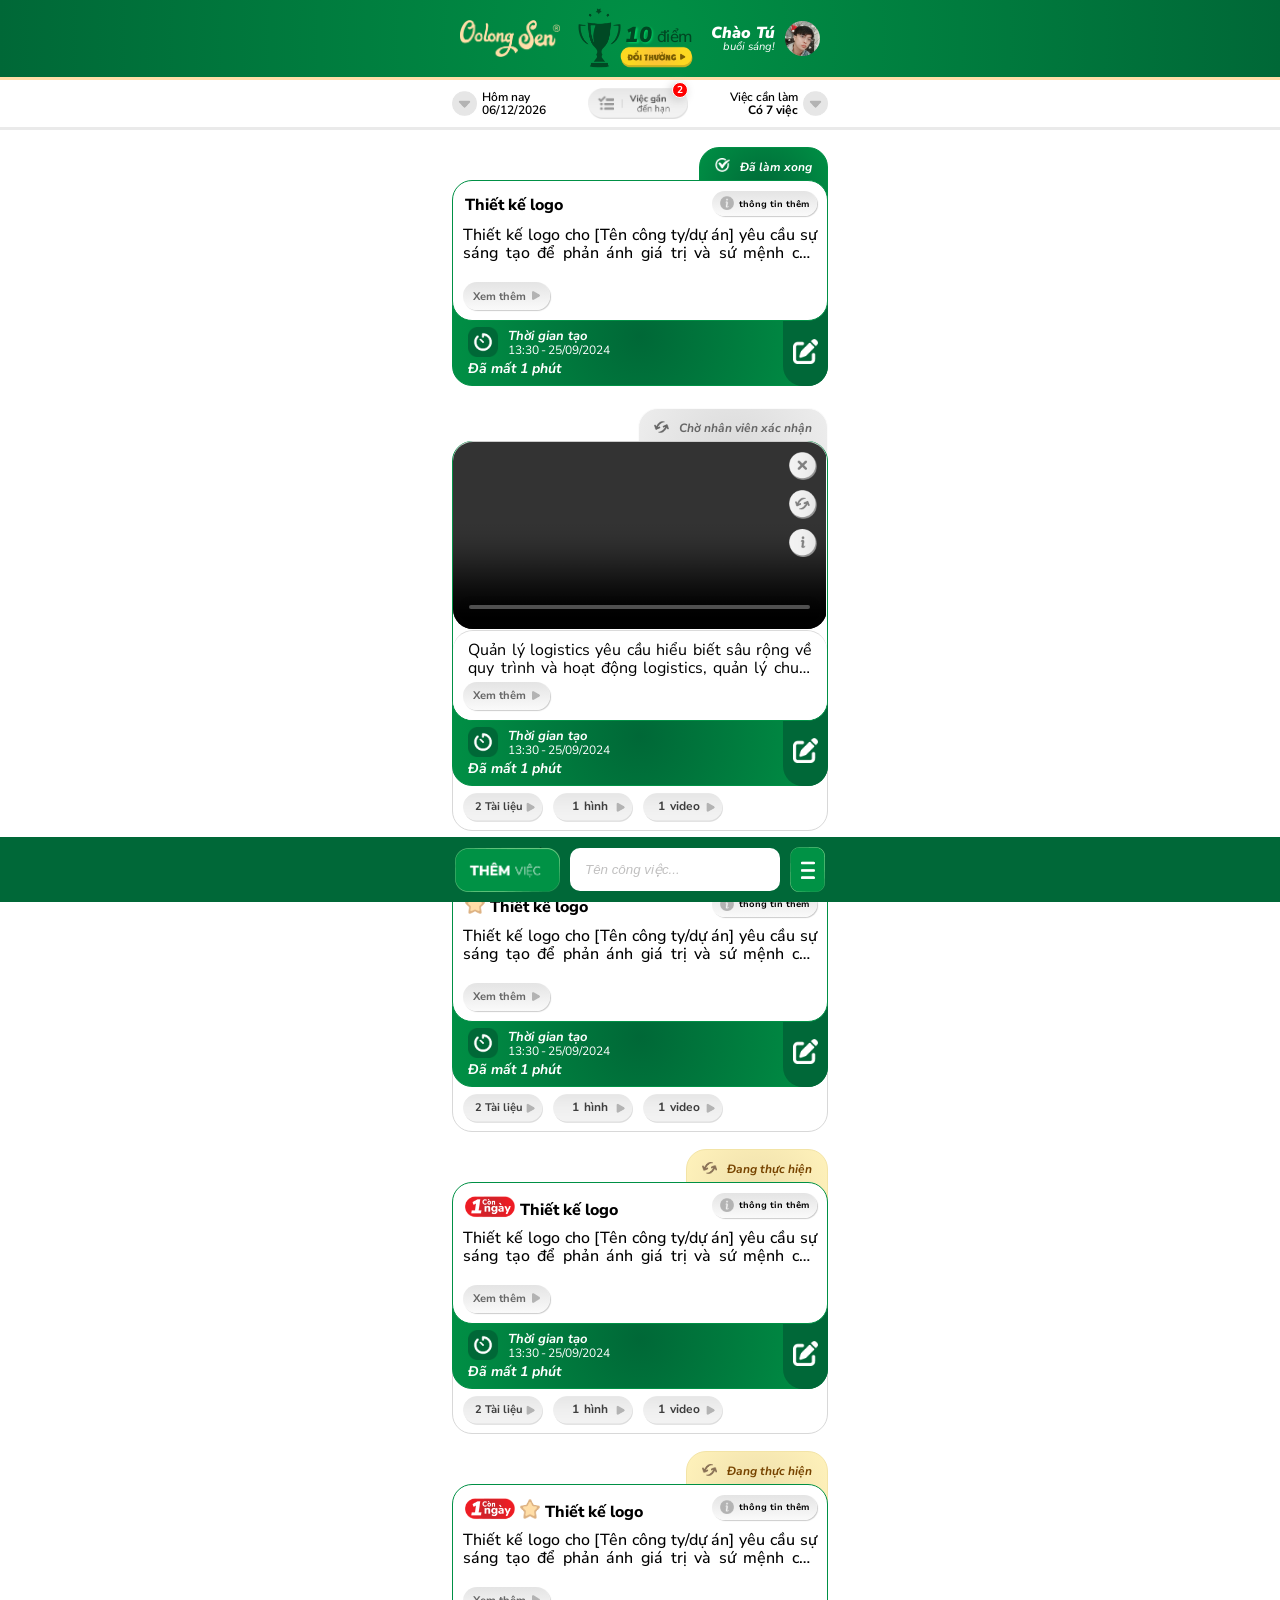
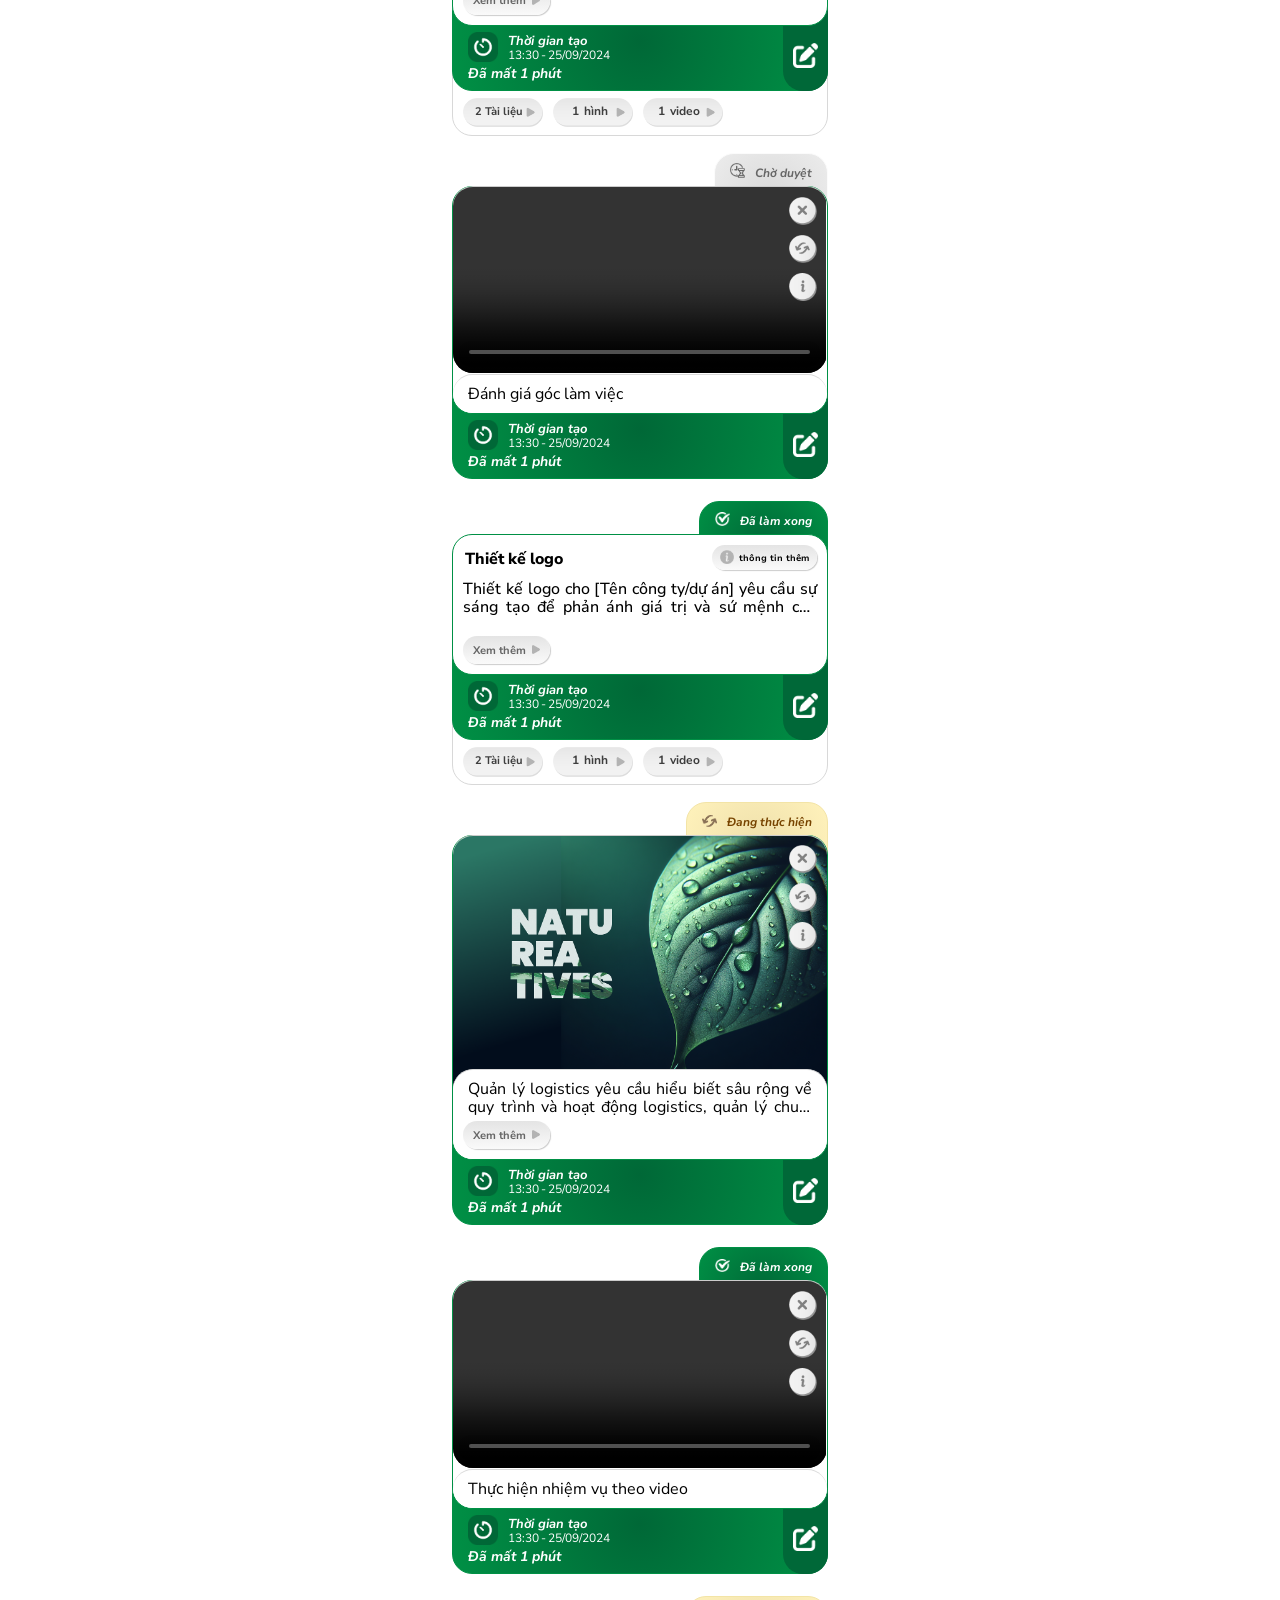
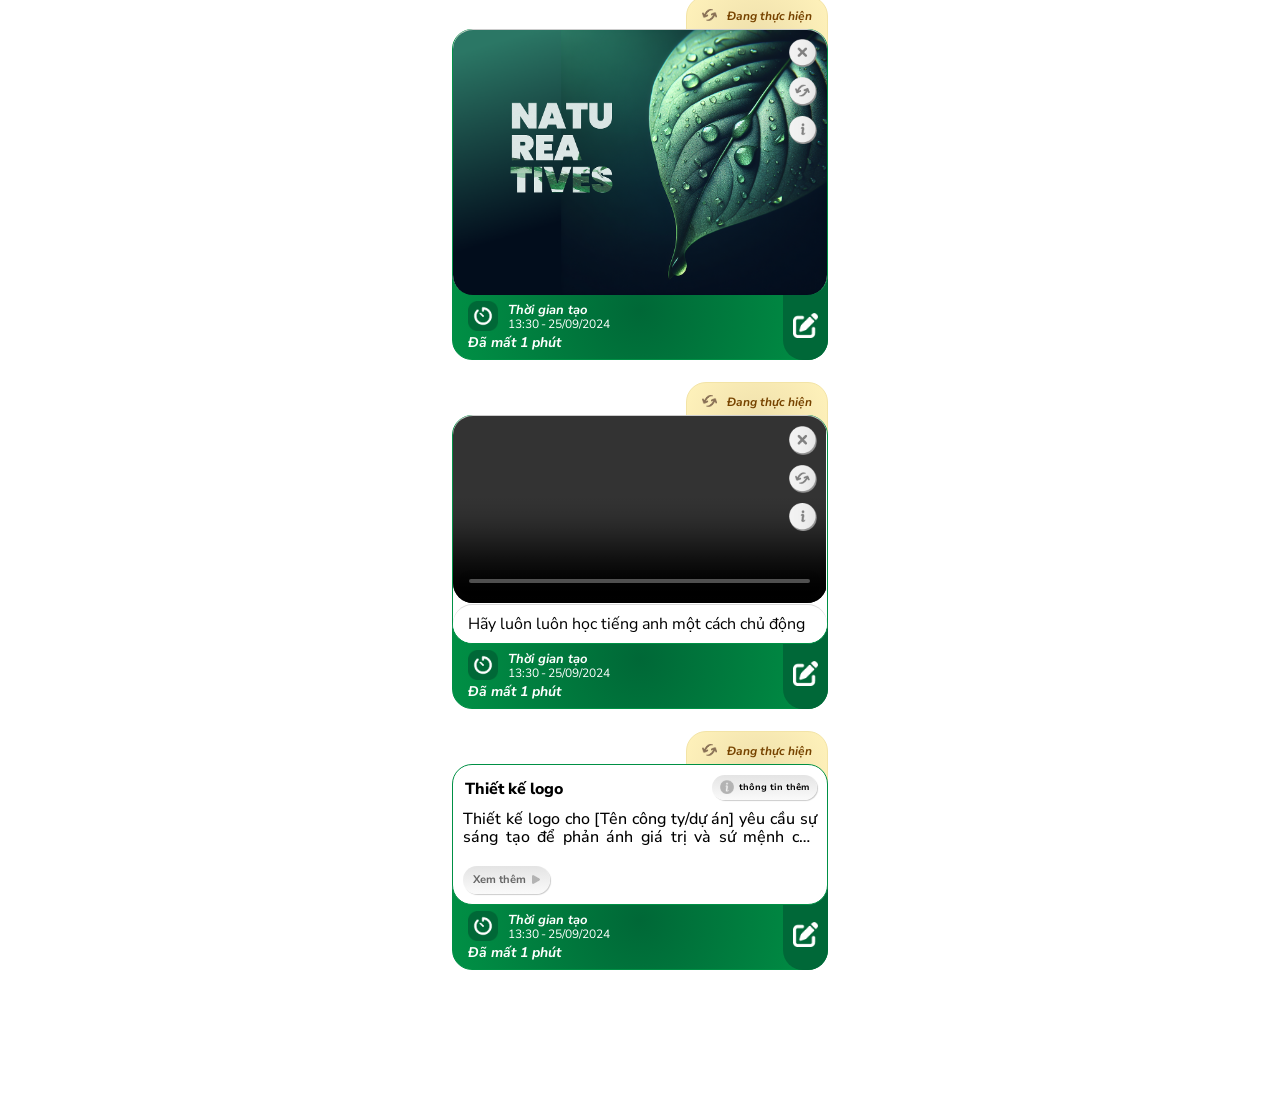
==== commit 010926bc: "update check device" ====
--- a/home.html
+++ b/home.html
@@ -10969,6 +10969,7 @@
 
 
     <!-- Script -->
+    <script src="scripts/xửLýHỗTrợThiếtBị.js"></script>
     <script src="scripts/thuPhóngSốLượng.js"></script>
     <script src="scripts/chứcNăngHộpCôngViệc.js"></script>
     <script src="scripts/xửLýHộpCôngViệc.js"></script>
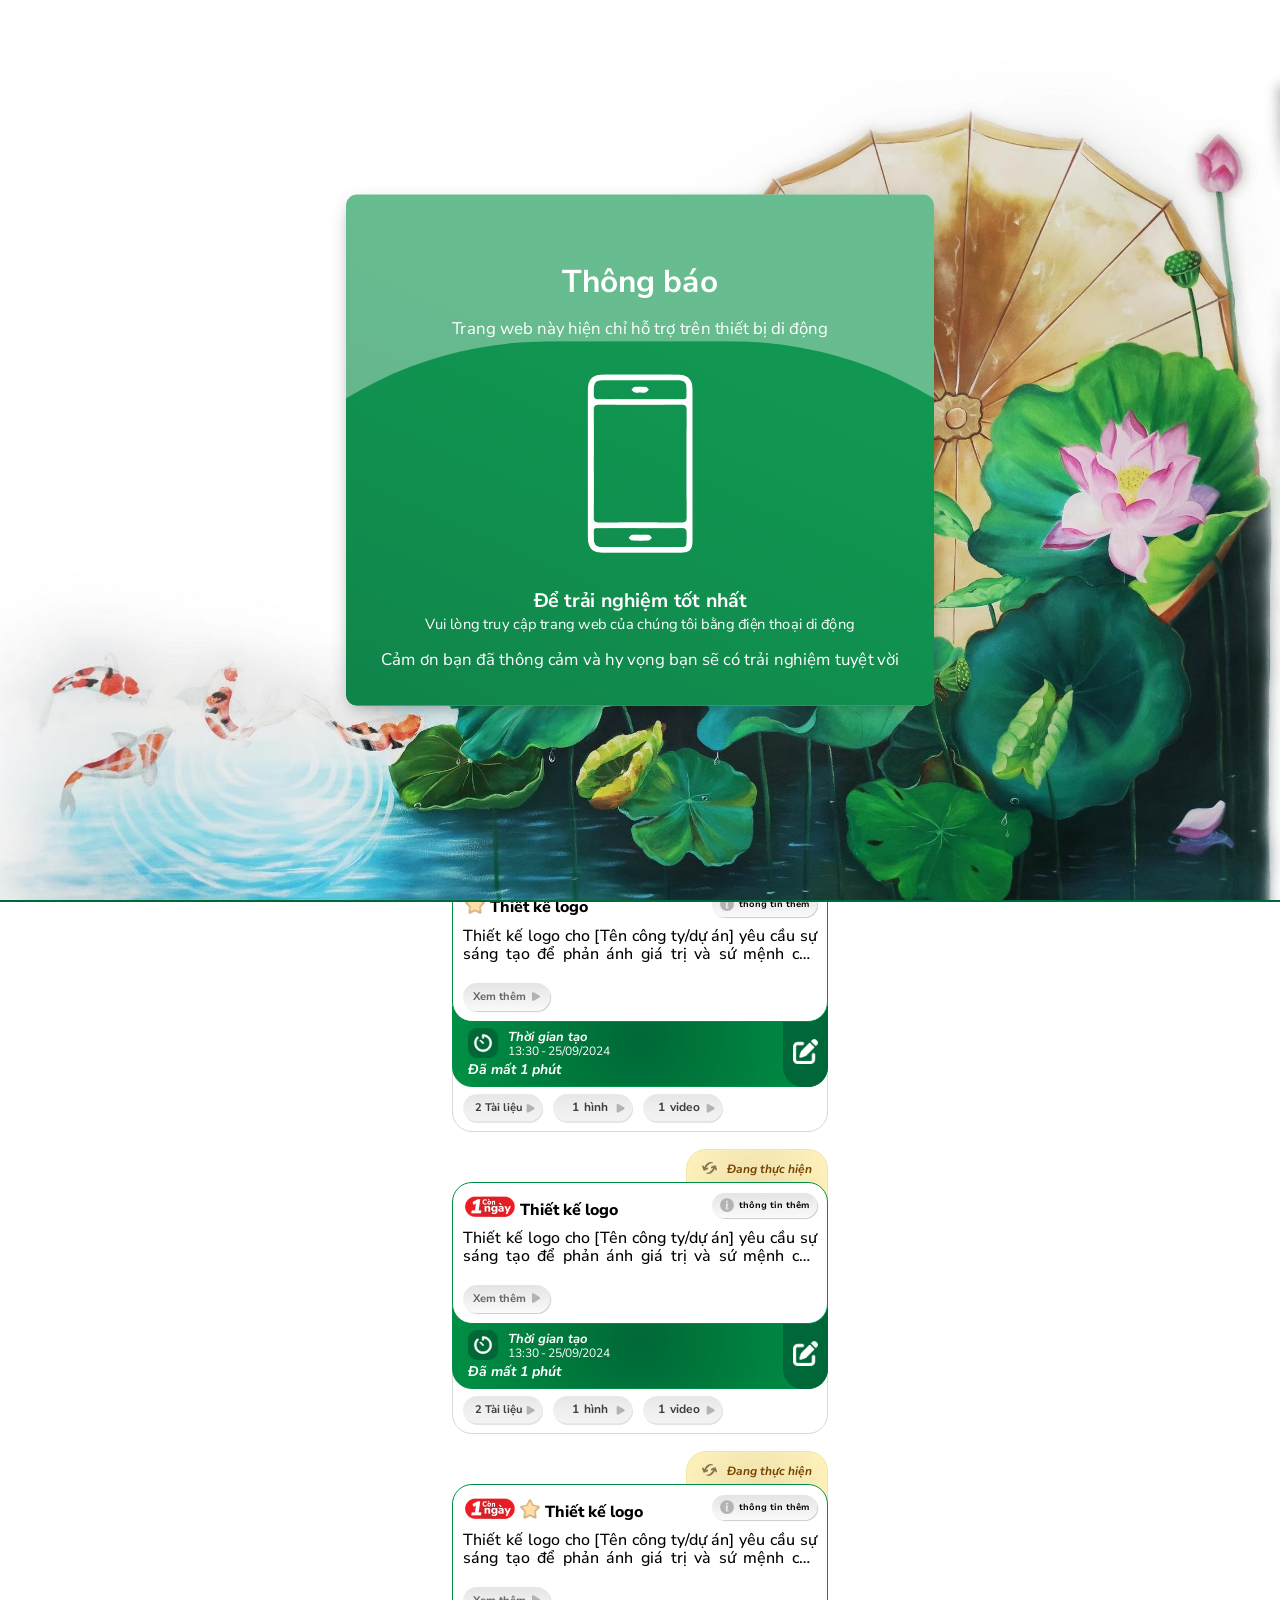
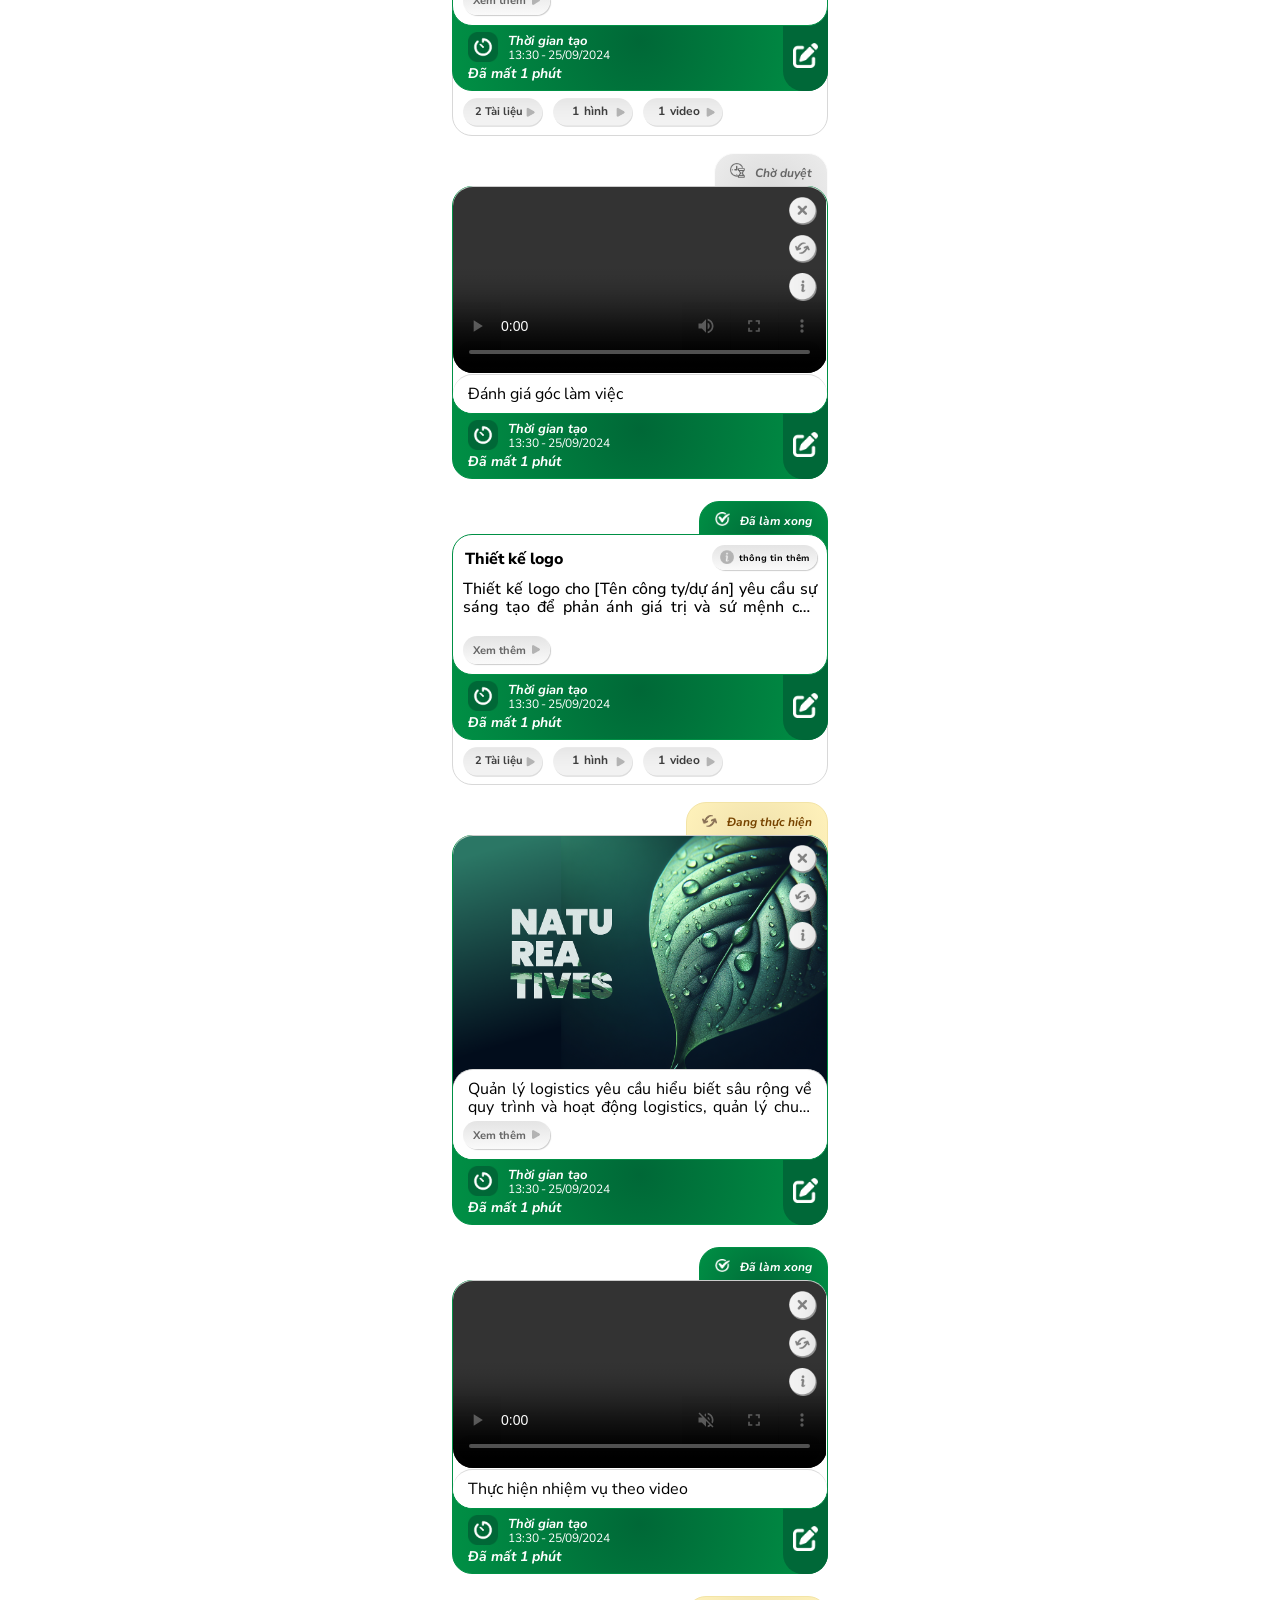
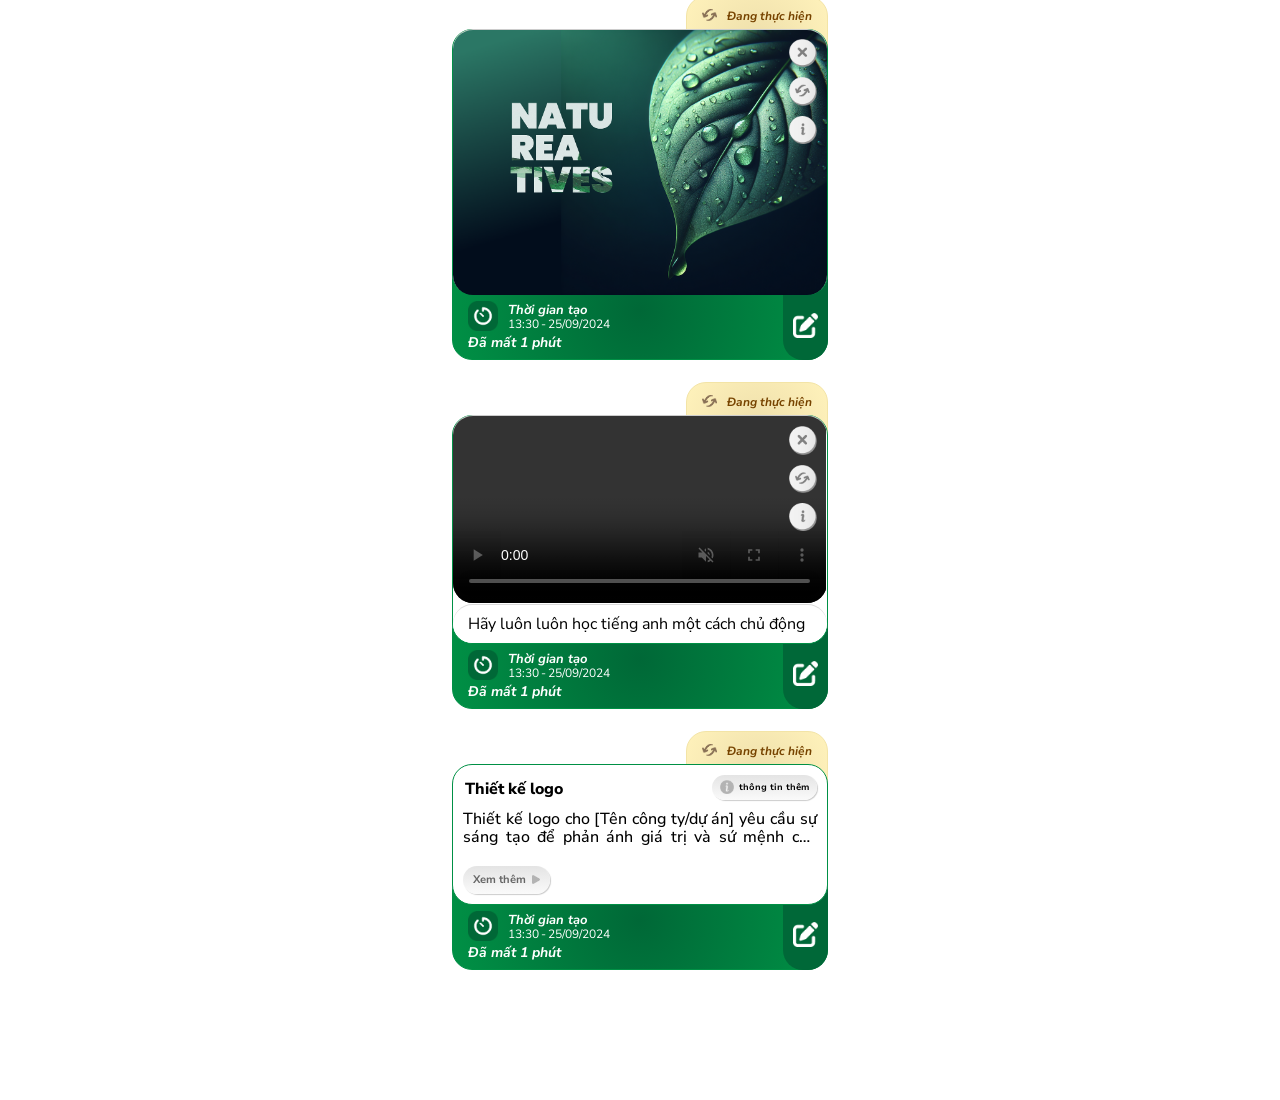
==== commit 3aebf193: "Update code check device" ====
--- a/home.html
+++ b/home.html
@@ -15,6 +15,7 @@
     <link rel="stylesheet" href="css/thôngBáo.css">
     <link rel="stylesheet" href="css/giờ.css">
     <link rel="stylesheet" href="css/tiếnTrìnhXửLý.css">
+    <link rel="stylesheet" href="css/hỗTrợThiếtBị.css">
 </head>
 
 <body>
@@ -10946,6 +10947,7 @@
         </div>
     </div>
 
+
     <div class="thanhGửiNộiDung thanhGửiNộiDungChủĐề hide">
         <div>
             <div class="chânTrang__boxThêmViệc">
@@ -10967,6 +10969,53 @@
         </div>
     </div>
 
+    <div id="hộTrợThiếtBị" class="hide">
+
+        <div class="e-card playing">
+            <div class="image"></div>
+
+            <div class="wave"></div>
+            <div class="wave"></div>
+            <div class="wave"></div>
+
+
+            <div class="infotop">
+                <path fill="currentColor" d="M19.4133 4.89862L14.5863 2.17544C12.9911 1.27485 11.0089 1.27485 9.41368 2.17544L4.58674
+            4.89862C2.99153 5.7992 2 7.47596 2 9.2763V14.7235C2 16.5238 2.99153 18.2014 4.58674 19.1012L9.41368
+            21.8252C10.2079 22.2734 11.105 22.5 12.0046 22.5C12.6952 22.5 13.3874 22.3657 14.0349 22.0954C14.2204
+            22.018 14.4059 21.9273 14.5872 21.8252L19.4141 19.1012C19.9765 18.7831 20.4655 18.3728 20.8651
+            17.8825C21.597 16.9894 22 15.8671 22 14.7243V9.27713C22 7.47678 21.0085 5.7992 19.4133 4.89862ZM4.10784
+            14.7235V9.2763C4.10784 8.20928 4.6955 7.21559 5.64066 6.68166L10.4676 3.95848C10.9398 3.69152 11.4701
+            3.55804 11.9996 3.55804C12.5291 3.55804 13.0594 3.69152 13.5324 3.95848L18.3593 6.68166C19.3045 7.21476
+            19.8922 8.20928 19.8922 9.2763V9.75997C19.1426 9.60836 18.377 9.53091 17.6022 9.53091C14.7929 9.53091
+            12.1041 10.5501 10.0309 12.3999C8.36735 13.8847 7.21142 15.8012 6.68783 17.9081L5.63981 17.3165C4.69466
+            16.7834 4.10699 15.7897 4.10699 14.7235H4.10784ZM10.4676 20.0413L8.60933 18.9924C8.94996 17.0479 9.94402
+            15.2665 11.4515 13.921C13.1353 12.4181 15.3198 11.5908 17.6022 11.5908C18.3804 11.5908 19.1477 11.6864
+            19.8922 11.8742V14.7235C19.8922 15.2278 19.7589 15.7254 19.5119 16.1662C18.7615 15.3596 17.6806 14.8528
+             16.4783 14.8528C14.2136 14.8528 12.3781 16.6466 12.3781 18.8598C12.3781 19.3937 12.4861 19.9021 12.68
+             20.3676C11.9347 20.5316 11.1396 20.4203 10.4684 20.0413H10.4676Z"></path>
+                </svg><br>
+
+                <br>
+            </div>
+            <div class="hộTrợThiếtBị__nộiDung">
+                <h1>Thông báo</h1>
+                <h2>Trang web này hiện chỉ hỗ trợ trên thiết bị di động</h2>
+                <div>
+                    <img src="images/Hỗ Trợ Thiết Bị.png" alt="">
+                </div>
+                <h2>Để trải nghiệm tốt nhất</h2>
+                <h2>Vui lòng truy cập trang web của chúng tôi bằng điện thoại di động</h2>
+                <h2> Cảm ơn bạn
+                    đã thông cảm và hy vọng bạn sẽ có trải nghiệm tuyệt vời</h2>
+            </div>
+        </div>
+
+
+        <div>
+            <img src="images/ẢnhNềnHỗTrợThiếtBị.jpg" alt="">
+        </div>
+    </div>
 
     <!-- Script -->
     <script src="scripts/xửLýHỗTrợThiếtBị.js"></script>
--- a/css/hỗTrợThiếtBị.css
+++ b/css/hỗTrợThiếtBị.css
@@ -0,0 +1,166 @@
+#hộTrợThiếtBị {
+  position: fixed;
+  display: flex;
+  justify-content: center;
+  align-items: center;
+  inset: 0;
+  background-color: #fff;
+  z-index: 99999999;
+}
+#hộTrợThiếtBị > div:first-child {
+  display: flex;
+  align-items: center;
+  flex-direction: column;
+  position: relative;
+  z-index: 2;
+}
+
+#hộTrợThiếtBị > div:nth-child(2) {
+  position: absolute;
+  inset: 0;
+}
+#hộTrợThiếtBị > div:nth-child(2) img {
+  width: 100%;
+  height: 100%;
+  object-fit: cover;
+}
+
+.e-card {
+  background: #fff;
+  box-shadow: 0px 8px 28px -9px rgba(0, 0, 0, 0.45);
+  position: relative;
+  max-width: 1000px;
+  max-height: 1500px;
+  border-radius: 16px;
+  padding: 50px;
+  overflow: hidden;
+  margin: 0 50px;
+  display: flex;
+  justify-content: center;
+  align-items: center;
+  transform: scale(0.7);
+}
+
+.wave {
+  position: absolute;
+  width: 1300px;
+  height: 1200px;
+  opacity: 0.6;
+  background: linear-gradient(744deg, #006838, #009045 60%);
+}
+
+.wave:nth-child(2),
+.wave:nth-child(3) {
+  top: 210px;
+}
+
+.playing .wave {
+  border-radius: 40%;
+  animation: wave 3000ms infinite linear;
+}
+
+.wave {
+  border-radius: 40%;
+  animation: wave 55s infinite linear;
+}
+
+.playing .wave:nth-child(2) {
+  animation-duration: 4000ms;
+}
+
+.wave:nth-child(2) {
+  animation-duration: 50s;
+}
+
+.playing .wave:nth-child(3) {
+  animation-duration: 5000ms;
+}
+
+.wave:nth-child(3) {
+  animation-duration: 45s;
+}
+
+@keyframes wave {
+  0% {
+    transform: rotate(0deg);
+  }
+
+  100% {
+    transform: rotate(360deg);
+  }
+}
+
+.hộTrợThiếtBị__nộiDung {
+  z-index: 3;
+  display: flex;
+  justify-content: center;
+  align-items: center;
+  flex-direction: column;
+  color: #fff;
+}
+.hộTrợThiếtBị__nộiDung > h1 {
+  margin-bottom: 20px;
+  font-size: 45px;
+}
+.hộTrợThiếtBị__nộiDung img {
+  width: 100%;
+  height: 100%;
+  object-fit: cover;
+}
+.hộTrợThiếtBị__nộiDung > h2 {
+  font-weight: 400;
+  text-align: center;
+}
+
+.hộTrợThiếtBị__nộiDung > div {
+  display: flex;
+  justify-content: center;
+  align-items: center;
+  width: 150px;
+  margin: 50px 0;
+}
+.hộTrợThiếtBị__nộiDung > div img {
+  width: 100%;
+  height: 100%;
+  object-fit: cover;
+}
+
+.hộTrợThiếtBị__nộiDung > h2:nth-child(4) {
+  font-size: 28px;
+  font-weight: 700;
+}
+.hộTrợThiếtBị__nộiDung > h2:nth-child(5) {
+  font-size: 21px;
+}
+.hộTrợThiếtBị__nộiDung > h2:nth-child(6) {
+  margin-top: 20px;
+}
+
+@media only screen and (max-width: 740px) {
+  .e-card {
+    max-width: 1000px;
+    margin: 10px;
+    padding: 20px;
+  }
+
+  .hộTrợThiếtBị__nộiDung {
+    padding: 0 10px;
+  }
+  .hộTrợThiếtBị__nộiDung > h1 {
+    font-size: 25px;
+  }
+  .hộTrợThiếtBị__nộiDung > h2 {
+    font-size: 15px;
+  }
+  .hộTrợThiếtBị__nộiDung > h2:nth-child(4) {
+    font-size: 21px;
+    font-weight: 700;
+  }
+  .hộTrợThiếtBị__nộiDung > h2:nth-child(5) {
+    font-size: 15px;
+  }
+  .hộTrợThiếtBị__nộiDung > div {
+    margin: 30px 0;
+    width: 100px;
+  }
+}
